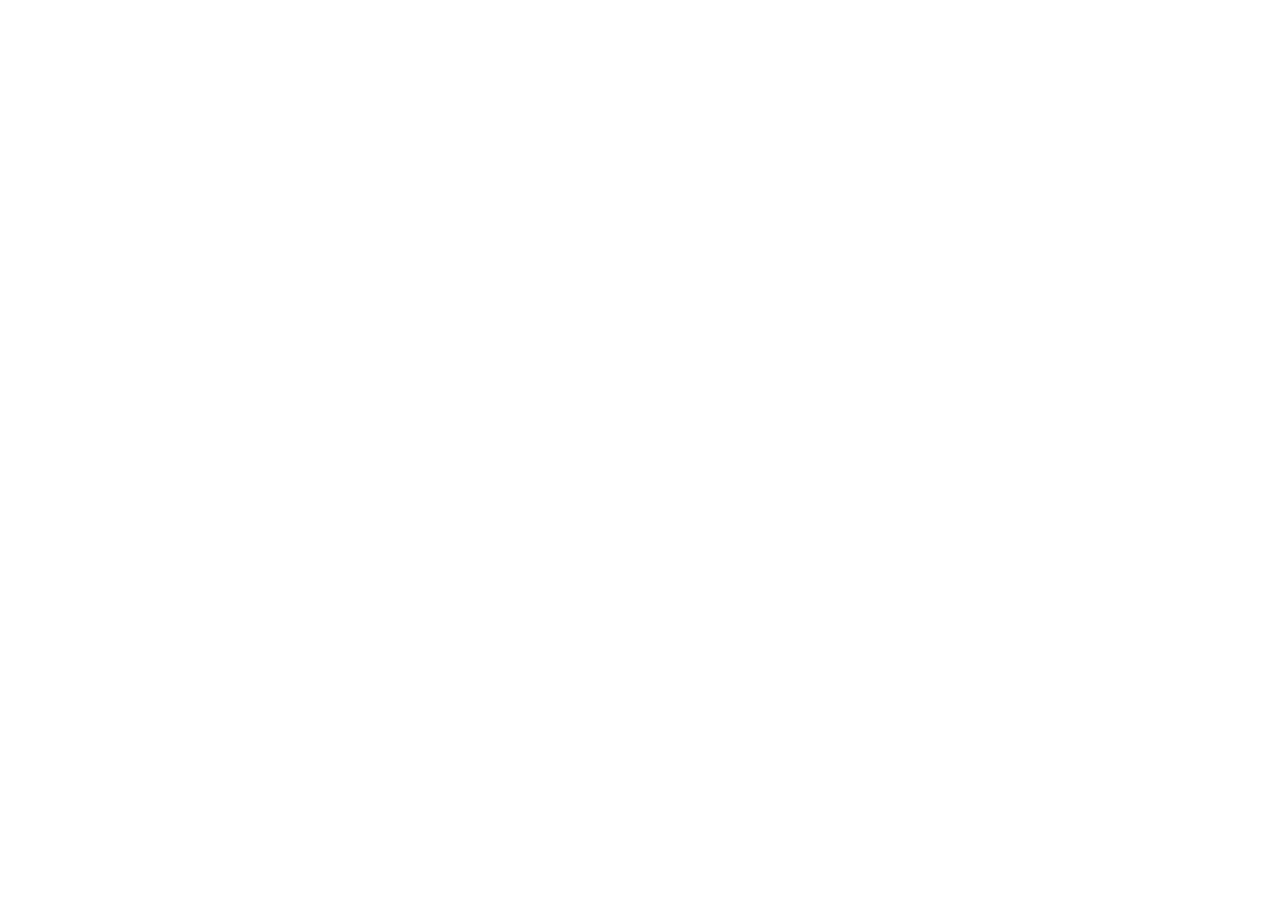
==== docs/index.html @ 6699282f "Add files via upload" ====
<!doctype html>
<html lang="en">

  <head>
    <meta charset="UTF-8" />
    <meta
      name="viewport"
      content="width=device-width, initial-scale=1.0, maximum-scale=1" />
    <title>Quiz de Inteligência Emocional - Formare</title>
    <meta name="description" content="Descubra seu perfil de Inteligência Emocional e Gestão de Relacionamentos" />
    <meta name="theme-color" content="#3B82F6" />
    <link rel="preconnect" href="https://fonts.googleapis.com" />
    <link rel="preconnect" href="https://fonts.gstatic.com" crossorigin />
    <link href="https://fonts.googleapis.com/css2?family=Inter:wght@400;500;600;700&family=Poppins:wght@600;700&display=swap" rel="stylesheet" />
    <script type="module" crossorigin src="/assets/index-DzmzYmhH.js"></script>
    <link rel="stylesheet" crossorigin href="/assets/index-D40g4r_M.css">
  </head>

  <body>
    <script id="manus-runtime">window.__MANUS_HOST_DEV__ = false;
(function(){"use strict";var Mr={exports:{}},Kn={};/**
 * @license React
 * react-jsx-runtime.production.js
 *
 * Copyright (c) Meta Platforms, Inc. and affiliates.
 *
 * This source code is licensed under the MIT license found in the
 * LICENSE file in the root directory of this source tree.
 */var $c;function um(){if($c)return Kn;$c=1;var r=Symbol.for("react.transitional.element"),i=Symbol.for("react.fragment");function c(s,d,m){var x=null;if(m!==void 0&&(x=""+m),d.key!==void 0&&(x=""+d.key),"key"in d){m={};for(var R in d)R!=="key"&&(m[R]=d[R])}else m=d;return d=m.ref,{$$typeof:r,type:s,key:x,ref:d!==void 0?d:null,props:m}}return Kn.Fragment=i,Kn.jsx=c,Kn.jsxs=c,Kn}var Fc;function dm(){return Fc||(Fc=1,Mr.exports=um()),Mr.exports}var h=dm(),Ar={exports:{}},Pn={},Rr={exports:{}},Nr={};/**
 * @license React
 * scheduler.production.js
 *
 * Copyright (c) Meta Platforms, Inc. and affiliates.
 *
 * This source code is licensed under the MIT license found in the
 * LICENSE file in the root directory of this source tree.
 */var Ic;function fm(){return Ic||(Ic=1,function(r){function i(A,q){var B=A.length;A.push(q);t:for(;0<B;){var bt=B-1>>>1,p=A[bt];if(0<d(p,q))A[bt]=q,A[B]=p,B=bt;else break t}}function c(A){return A.length===0?null:A[0]}function s(A){if(A.length===0)return null;var q=A[0],B=A.pop();if(B!==q){A[0]=B;t:for(var bt=0,p=A.length,O=p>>>1;bt<O;){var X=2*(bt+1)-1,G=A[X],Z=X+1,st=A[Z];if(0>d(G,B))Z<p&&0>d(st,G)?(A[bt]=st,A[Z]=B,bt=Z):(A[bt]=G,A[X]=B,bt=X);else if(Z<p&&0>d(st,B))A[bt]=st,A[Z]=B,bt=Z;else break t}}return q}function d(A,q){var B=A.sortIndex-q.sortIndex;return B!==0?B:A.id-q.id}if(r.unstable_now=void 0,typeof performance=="object"&&typeof performance.now=="function"){var m=performance;r.unstable_now=function(){return m.now()}}else{var x=Date,R=x.now();r.unstable_now=function(){return x.now()-R}}var C=[],v=[],D=1,j=null,J=3,at=!1,$=!1,nt=!1,ct=!1,ht=typeof setTimeout=="function"?setTimeout:null,St=typeof clearTimeout=="function"?clearTimeout:null,_=typeof setImmediate<"u"?setImmediate:null;function Y(A){for(var q=c(v);q!==null;){if(q.callback===null)s(v);else if(q.startTime<=A)s(v),q.sortIndex=q.expirationTime,i(C,q);else break;q=c(v)}}function H(A){if(nt=!1,Y(A),!$)if(c(C)!==null)$=!0,it||(it=!0,Bt());else{var q=c(v);q!==null&&Mt(H,q.startTime-A)}}var it=!1,rt=-1,V=5,xt=-1;function Be(){return ct?!0:!(r.unstable_now()-xt<V)}function te(){if(ct=!1,it){var A=r.unstable_now();xt=A;var q=!0;try{t:{$=!1,nt&&(nt=!1,St(rt),rt=-1),at=!0;var B=J;try{e:{for(Y(A),j=c(C);j!==null&&!(j.expirationTime>A&&Be());){var bt=j.callback;if(typeof bt=="function"){j.callback=null,J=j.priorityLevel;var p=bt(j.expirationTime<=A);if(A=r.unstable_now(),typeof p=="function"){j.callback=p,Y(A),q=!0;break e}j===c(C)&&s(C),Y(A)}else s(C);j=c(C)}if(j!==null)q=!0;else{var O=c(v);O!==null&&Mt(H,O.startTime-A),q=!1}}break t}finally{j=null,J=B,at=!1}q=void 0}}finally{q?Bt():it=!1}}}var Bt;if(typeof _=="function")Bt=function(){_(te)};else if(typeof MessageChannel<"u"){var me=new MessageChannel,Se=me.port2;me.port1.onmessage=te,Bt=function(){Se.postMessage(null)}}else Bt=function(){ht(te,0)};function Mt(A,q){rt=ht(function(){A(r.unstable_now())},q)}r.unstable_IdlePriority=5,r.unstable_ImmediatePriority=1,r.unstable_LowPriority=4,r.unstable_NormalPriority=3,r.unstable_Profiling=null,r.unstable_UserBlockingPriority=2,r.unstable_cancelCallback=function(A){A.callback=null},r.unstable_forceFrameRate=function(A){0>A||125<A?console.error("forceFrameRate takes a positive int between 0 and 125, forcing frame rates higher than 125 fps is not supported"):V=0<A?Math.floor(1e3/A):5},r.unstable_getCurrentPriorityLevel=function(){return J},r.unstable_next=function(A){switch(J){case 1:case 2:case 3:var q=3;break;default:q=J}var B=J;J=q;try{return A()}finally{J=B}},r.unstable_requestPaint=function(){ct=!0},r.unstable_runWithPriority=function(A,q){switch(A){case 1:case 2:case 3:case 4:case 5:break;default:A=3}var B=J;J=A;try{return q()}finally{J=B}},r.unstable_scheduleCallback=function(A,q,B){var bt=r.unstable_now();switch(typeof B=="object"&&B!==null?(B=B.delay,B=typeof B=="number"&&0<B?bt+B:bt):B=bt,A){case 1:var p=-1;break;case 2:p=250;break;case 5:p=1073741823;break;case 4:p=1e4;break;default:p=5e3}return p=B+p,A={id:D++,callback:q,priorityLevel:A,startTime:B,expirationTime:p,sortIndex:-1},B>bt?(A.sortIndex=B,i(v,A),c(C)===null&&A===c(v)&&(nt?(St(rt),rt=-1):nt=!0,Mt(H,B-bt))):(A.sortIndex=p,i(C,A),$||at||($=!0,it||(it=!0,Bt()))),A},r.unstable_shouldYield=Be,r.unstable_wrapCallback=function(A){var q=J;return function(){var B=J;J=q;try{return A.apply(this,arguments)}finally{J=B}}}}(Nr)),Nr}var tu;function hm(){return tu||(tu=1,Rr.exports=fm()),Rr.exports}var zr={exports:{}},ut={};/**
 * @license React
 * react.production.js
 *
 * Copyright (c) Meta Platforms, Inc. and affiliates.
 *
 * This source code is licensed under the MIT license found in the
 * LICENSE file in the root directory of this source tree.
 */var eu;function mm(){if(eu)return ut;eu=1;var r=Symbol.for("react.transitional.element"),i=Symbol.for("react.portal"),c=Symbol.for("react.fragment"),s=Symbol.for("react.strict_mode"),d=Symbol.for("react.profiler"),m=Symbol.for("react.consumer"),x=Symbol.for("react.context"),R=Symbol.for("react.forward_ref"),C=Symbol.for("react.suspense"),v=Symbol.for("react.memo"),D=Symbol.for("react.lazy"),j=Symbol.iterator;function J(p){return p===null||typeof p!="object"?null:(p=j&&p[j]||p["@@iterator"],typeof p=="function"?p:null)}var at={isMounted:function(){return!1},enqueueForceUpdate:function(){},enqueueReplaceState:function(){},enqueueSetState:function(){}},$=Object.assign,nt={};function ct(p,O,X){this.props=p,this.context=O,this.refs=nt,this.updater=X||at}ct.prototype.isReactComponent={},ct.prototype.setState=function(p,O){if(typeof p!="object"&&typeof p!="function"&&p!=null)throw Error("takes an object of state variables to update or a function which returns an object of state variables.");this.updater.enqueueSetState(this,p,O,"setState")},ct.prototype.forceUpdate=function(p){this.updater.enqueueForceUpdate(this,p,"forceUpdate")};function ht(){}ht.prototype=ct.prototype;function St(p,O,X){this.props=p,this.context=O,this.refs=nt,this.updater=X||at}var _=St.prototype=new ht;_.constructor=St,$(_,ct.prototype),_.isPureReactComponent=!0;var Y=Array.isArray,H={H:null,A:null,T:null,S:null,V:null},it=Object.prototype.hasOwnProperty;function rt(p,O,X,G,Z,st){return X=st.ref,{$$typeof:r,type:p,key:O,ref:X!==void 0?X:null,props:st}}function V(p,O){return rt(p.type,O,void 0,void 0,void 0,p.props)}function xt(p){return typeof p=="object"&&p!==null&&p.$$typeof===r}function Be(p){var O={"=":"=0",":":"=2"};return"$"+p.replace(/[=:]/g,function(X){return O[X]})}var te=/\/+/g;function Bt(p,O){return typeof p=="object"&&p!==null&&p.key!=null?Be(""+p.key):O.toString(36)}function me(){}function Se(p){switch(p.status){case"fulfilled":return p.value;case"rejected":throw p.reason;default:switch(typeof p.status=="string"?p.then(me,me):(p.status="pending",p.then(function(O){p.status==="pending"&&(p.status="fulfilled",p.value=O)},function(O){p.status==="pending"&&(p.status="rejected",p.reason=O)})),p.status){case"fulfilled":return p.value;case"rejected":throw p.reason}}throw p}function Mt(p,O,X,G,Z){var st=typeof p;(st==="undefined"||st==="boolean")&&(p=null);var I=!1;if(p===null)I=!0;else switch(st){case"bigint":case"string":case"number":I=!0;break;case"object":switch(p.$$typeof){case r:case i:I=!0;break;case D:return I=p._init,Mt(I(p._payload),O,X,G,Z)}}if(I)return Z=Z(p),I=G===""?"."+Bt(p,0):G,Y(Z)?(X="",I!=null&&(X=I.replace(te,"$&/")+"/"),Mt(Z,O,X,"",function(Jt){return Jt})):Z!=null&&(xt(Z)&&(Z=V(Z,X+(Z.key==null||p&&p.key===Z.key?"":(""+Z.key).replace(te,"$&/")+"/")+I)),O.push(Z)),1;I=0;var gt=G===""?".":G+":";if(Y(p))for(var Tt=0;Tt<p.length;Tt++)G=p[Tt],st=gt+Bt(G,Tt),I+=Mt(G,O,X,st,Z);else if(Tt=J(p),typeof Tt=="function")for(p=Tt.call(p),Tt=0;!(G=p.next()).done;)G=G.value,st=gt+Bt(G,Tt++),I+=Mt(G,O,X,st,Z);else if(st==="object"){if(typeof p.then=="function")return Mt(Se(p),O,X,G,Z);throw O=String(p),Error("Objects are not valid as a React child (found: "+(O==="[object Object]"?"object with keys {"+Object.keys(p).join(", ")+"}":O)+"). If you meant to render a collection of children, use an array instead.")}return I}function A(p,O,X){if(p==null)return p;var G=[],Z=0;return Mt(p,G,"","",function(st){return O.call(X,st,Z++)}),G}function q(p){if(p._status===-1){var O=p._result;O=O(),O.then(function(X){(p._status===0||p._status===-1)&&(p._status=1,p._result=X)},function(X){(p._status===0||p._status===-1)&&(p._status=2,p._result=X)}),p._status===-1&&(p._status=0,p._result=O)}if(p._status===1)return p._result.default;throw p._result}var B=typeof reportError=="function"?reportError:function(p){if(typeof window=="object"&&typeof window.ErrorEvent=="function"){var O=new window.ErrorEvent("error",{bubbles:!0,cancelable:!0,message:typeof p=="object"&&p!==null&&typeof p.message=="string"?String(p.message):String(p),error:p});if(!window.dispatchEvent(O))return}else if(typeof process=="object"&&typeof process.emit=="function"){process.emit("uncaughtException",p);return}console.error(p)};function bt(){}return ut.Children={map:A,forEach:function(p,O,X){A(p,function(){O.apply(this,arguments)},X)},count:function(p){var O=0;return A(p,function(){O++}),O},toArray:function(p){return A(p,function(O){return O})||[]},only:function(p){if(!xt(p))throw Error("React.Children.only expected to receive a single React element child.");return p}},ut.Component=ct,ut.Fragment=c,ut.Profiler=d,ut.PureComponent=St,ut.StrictMode=s,ut.Suspense=C,ut.__CLIENT_INTERNALS_DO_NOT_USE_OR_WARN_USERS_THEY_CANNOT_UPGRADE=H,ut.__COMPILER_RUNTIME={__proto__:null,c:function(p){return H.H.useMemoCache(p)}},ut.cache=function(p){return function(){return p.apply(null,arguments)}},ut.cloneElement=function(p,O,X){if(p==null)throw Error("The argument must be a React element, but you passed "+p+".");var G=$({},p.props),Z=p.key,st=void 0;if(O!=null)for(I in O.ref!==void 0&&(st=void 0),O.key!==void 0&&(Z=""+O.key),O)!it.call(O,I)||I==="key"||I==="__self"||I==="__source"||I==="ref"&&O.ref===void 0||(G[I]=O[I]);var I=arguments.length-2;if(I===1)G.children=X;else if(1<I){for(var gt=Array(I),Tt=0;Tt<I;Tt++)gt[Tt]=arguments[Tt+2];G.children=gt}return rt(p.type,Z,void 0,void 0,st,G)},ut.createContext=function(p){return p={$$typeof:x,_currentValue:p,_currentValue2:p,_threadCount:0,Provider:null,Consumer:null},p.Provider=p,p.Consumer={$$typeof:m,_context:p},p},ut.createElement=function(p,O,X){var G,Z={},st=null;if(O!=null)for(G in O.key!==void 0&&(st=""+O.key),O)it.call(O,G)&&G!=="key"&&G!=="__self"&&G!=="__source"&&(Z[G]=O[G]);var I=arguments.length-2;if(I===1)Z.children=X;else if(1<I){for(var gt=Array(I),Tt=0;Tt<I;Tt++)gt[Tt]=arguments[Tt+2];Z.children=gt}if(p&&p.defaultProps)for(G in I=p.defaultProps,I)Z[G]===void 0&&(Z[G]=I[G]);return rt(p,st,void 0,void 0,null,Z)},ut.createRef=function(){return{current:null}},ut.forwardRef=function(p){return{$$typeof:R,render:p}},ut.isValidElement=xt,ut.lazy=function(p){return{$$typeof:D,_payload:{_status:-1,_result:p},_init:q}},ut.memo=function(p,O){return{$$typeof:v,type:p,compare:O===void 0?null:O}},ut.startTransition=function(p){var O=H.T,X={};H.T=X;try{var G=p(),Z=H.S;Z!==null&&Z(X,G),typeof G=="object"&&G!==null&&typeof G.then=="function"&&G.then(bt,B)}catch(st){B(st)}finally{H.T=O}},ut.unstable_useCacheRefresh=function(){return H.H.useCacheRefresh()},ut.use=function(p){return H.H.use(p)},ut.useActionState=function(p,O,X){return H.H.useActionState(p,O,X)},ut.useCallback=function(p,O){return H.H.useCallback(p,O)},ut.useContext=function(p){return H.H.useContext(p)},ut.useDebugValue=function(){},ut.useDeferredValue=function(p,O){return H.H.useDeferredValue(p,O)},ut.useEffect=function(p,O,X){var G=H.H;if(typeof X=="function")throw Error("useEffect CRUD overload is not enabled in this build of React.");return G.useEffect(p,O)},ut.useId=function(){return H.H.useId()},ut.useImperativeHandle=function(p,O,X){return H.H.useImperativeHandle(p,O,X)},ut.useInsertionEffect=function(p,O){return H.H.useInsertionEffect(p,O)},ut.useLayoutEffect=function(p,O){return H.H.useLayoutEffect(p,O)},ut.useMemo=function(p,O){return H.H.useMemo(p,O)},ut.useOptimistic=function(p,O){return H.H.useOptimistic(p,O)},ut.useReducer=function(p,O,X){return H.H.useReducer(p,O,X)},ut.useRef=function(p){return H.H.useRef(p)},ut.useState=function(p){return H.H.useState(p)},ut.useSyncExternalStore=function(p,O,X){return H.H.useSyncExternalStore(p,O,X)},ut.useTransition=function(){return H.H.useTransition()},ut.version="19.1.1",ut}var lu;function _r(){return lu||(lu=1,zr.exports=mm()),zr.exports}var kr={exports:{}},he={};/**
 * @license React
 * react-dom.production.js
 *
 * Copyright (c) Meta Platforms, Inc. and affiliates.
 *
 * This source code is licensed under the MIT license found in the
 * LICENSE file in the root directory of this source tree.
 */var au;function gm(){if(au)return he;au=1;var r=_r();function i(C){var v="https://react.dev/errors/"+C;if(1<arguments.length){v+="?args[]="+encodeURIComponent(arguments[1]);for(var D=2;D<arguments.length;D++)v+="&args[]="+encodeURIComponent(arguments[D])}return"Minified React error #"+C+"; visit "+v+" for the full message or use the non-minified dev environment for full errors and additional helpful warnings."}function c(){}var s={d:{f:c,r:function(){throw Error(i(522))},D:c,C:c,L:c,m:c,X:c,S:c,M:c},p:0,findDOMNode:null},d=Symbol.for("react.portal");function m(C,v,D){var j=3<arguments.length&&arguments[3]!==void 0?arguments[3]:null;return{$$typeof:d,key:j==null?null:""+j,children:C,containerInfo:v,implementation:D}}var x=r.__CLIENT_INTERNALS_DO_NOT_USE_OR_WARN_USERS_THEY_CANNOT_UPGRADE;function R(C,v){if(C==="font")return"";if(typeof v=="string")return v==="use-credentials"?v:""}return he.__DOM_INTERNALS_DO_NOT_USE_OR_WARN_USERS_THEY_CANNOT_UPGRADE=s,he.createPortal=function(C,v){var D=2<arguments.length&&arguments[2]!==void 0?arguments[2]:null;if(!v||v.nodeType!==1&&v.nodeType!==9&&v.nodeType!==11)throw Error(i(299));return m(C,v,null,D)},he.flushSync=function(C){var v=x.T,D=s.p;try{if(x.T=null,s.p=2,C)return C()}finally{x.T=v,s.p=D,s.d.f()}},he.preconnect=function(C,v){typeof C=="string"&&(v?(v=v.crossOrigin,v=typeof v=="string"?v==="use-credentials"?v:"":void 0):v=null,s.d.C(C,v))},he.prefetchDNS=function(C){typeof C=="string"&&s.d.D(C)},he.preinit=function(C,v){if(typeof C=="string"&&v&&typeof v.as=="string"){var D=v.as,j=R(D,v.crossOrigin),J=typeof v.integrity=="string"?v.integrity:void 0,at=typeof v.fetchPriority=="string"?v.fetchPriority:void 0;D==="style"?s.d.S(C,typeof v.precedence=="string"?v.precedence:void 0,{crossOrigin:j,integrity:J,fetchPriority:at}):D==="script"&&s.d.X(C,{crossOrigin:j,integrity:J,fetchPriority:at,nonce:typeof v.nonce=="string"?v.nonce:void 0})}},he.preinitModule=function(C,v){if(typeof C=="string")if(typeof v=="object"&&v!==null){if(v.as==null||v.as==="script"){var D=R(v.as,v.crossOrigin);s.d.M(C,{crossOrigin:D,integrity:typeof v.integrity=="string"?v.integrity:void 0,nonce:typeof v.nonce=="string"?v.nonce:void 0})}}else v==null&&s.d.M(C)},he.preload=function(C,v){if(typeof C=="string"&&typeof v=="object"&&v!==null&&typeof v.as=="string"){var D=v.as,j=R(D,v.crossOrigin);s.d.L(C,D,{crossOrigin:j,integrity:typeof v.integrity=="string"?v.integrity:void 0,nonce:typeof v.nonce=="string"?v.nonce:void 0,type:typeof v.type=="string"?v.type:void 0,fetchPriority:typeof v.fetchPriority=="string"?v.fetchPriority:void 0,referrerPolicy:typeof v.referrerPolicy=="string"?v.referrerPolicy:void 0,imageSrcSet:typeof v.imageSrcSet=="string"?v.imageSrcSet:void 0,imageSizes:typeof v.imageSizes=="string"?v.imageSizes:void 0,media:typeof v.media=="string"?v.media:void 0})}},he.preloadModule=function(C,v){if(typeof C=="string")if(v){var D=R(v.as,v.crossOrigin);s.d.m(C,{as:typeof v.as=="string"&&v.as!=="script"?v.as:void 0,crossOrigin:D,integrity:typeof v.integrity=="string"?v.integrity:void 0})}else s.d.m(C)},he.requestFormReset=function(C){s.d.r(C)},he.unstable_batchedUpdates=function(C,v){return C(v)},he.useFormState=function(C,v,D){return x.H.useFormState(C,v,D)},he.useFormStatus=function(){return x.H.useHostTransitionStatus()},he.version="19.1.1",he}var nu;function pm(){if(nu)return kr.exports;nu=1;function r(){if(!(typeof __REACT_DEVTOOLS_GLOBAL_HOOK__>"u"||typeof __REACT_DEVTOOLS_GLOBAL_HOOK__.checkDCE!="function"))try{__REACT_DEVTOOLS_GLOBAL_HOOK__.checkDCE(r)}catch(i){console.error(i)}}return r(),kr.exports=gm(),kr.exports}/**
 * @license React
 * react-dom-client.production.js
 *
 * Copyright (c) Meta Platforms, Inc. and affiliates.
 *
 * This source code is licensed under the MIT license found in the
 * LICENSE file in the root directory of this source tree.
 */var ou;function ym(){if(ou)return Pn;ou=1;var r=hm(),i=_r(),c=pm();function s(t){var e="https://react.dev/errors/"+t;if(1<arguments.length){e+="?args[]="+encodeURIComponent(arguments[1]);for(var l=2;l<arguments.length;l++)e+="&args[]="+encodeURIComponent(arguments[l])}return"Minified React error #"+t+"; visit "+e+" for the full message or use the non-minified dev environment for full errors and additional helpful warnings."}function d(t){return!(!t||t.nodeType!==1&&t.nodeType!==9&&t.nodeType!==11)}function m(t){var e=t,l=t;if(t.alternate)for(;e.return;)e=e.return;else{t=e;do e=t,(e.flags&4098)!==0&&(l=e.return),t=e.return;while(t)}return e.tag===3?l:null}function x(t){if(t.tag===13){var e=t.memoizedState;if(e===null&&(t=t.alternate,t!==null&&(e=t.memoizedState)),e!==null)return e.dehydrated}return null}function R(t){if(m(t)!==t)throw Error(s(188))}function C(t){var e=t.alternate;if(!e){if(e=m(t),e===null)throw Error(s(188));return e!==t?null:t}for(var l=t,a=e;;){var n=l.return;if(n===null)break;var o=n.alternate;if(o===null){if(a=n.return,a!==null){l=a;continue}break}if(n.child===o.child){for(o=n.child;o;){if(o===l)return R(n),t;if(o===a)return R(n),e;o=o.sibling}throw Error(s(188))}if(l.return!==a.return)l=n,a=o;else{for(var u=!1,f=n.child;f;){if(f===l){u=!0,l=n,a=o;break}if(f===a){u=!0,a=n,l=o;break}f=f.sibling}if(!u){for(f=o.child;f;){if(f===l){u=!0,l=o,a=n;break}if(f===a){u=!0,a=o,l=n;break}f=f.sibling}if(!u)throw Error(s(189))}}if(l.alternate!==a)throw Error(s(190))}if(l.tag!==3)throw Error(s(188));return l.stateNode.current===l?t:e}function v(t){var e=t.tag;if(e===5||e===26||e===27||e===6)return t;for(t=t.child;t!==null;){if(e=v(t),e!==null)return e;t=t.sibling}return null}var D=Object.assign,j=Symbol.for("react.element"),J=Symbol.for("react.transitional.element"),at=Symbol.for("react.portal"),$=Symbol.for("react.fragment"),nt=Symbol.for("react.strict_mode"),ct=Symbol.for("react.profiler"),ht=Symbol.for("react.provider"),St=Symbol.for("react.consumer"),_=Symbol.for("react.context"),Y=Symbol.for("react.forward_ref"),H=Symbol.for("react.suspense"),it=Symbol.for("react.suspense_list"),rt=Symbol.for("react.memo"),V=Symbol.for("react.lazy"),xt=Symbol.for("react.activity"),Be=Symbol.for("react.memo_cache_sentinel"),te=Symbol.iterator;function Bt(t){return t===null||typeof t!="object"?null:(t=te&&t[te]||t["@@iterator"],typeof t=="function"?t:null)}var me=Symbol.for("react.client.reference");function Se(t){if(t==null)return null;if(typeof t=="function")return t.$$typeof===me?null:t.displayName||t.name||null;if(typeof t=="string")return t;switch(t){case $:return"Fragment";case ct:return"Profiler";case nt:return"StrictMode";case H:return"Suspense";case it:return"SuspenseList";case xt:return"Activity"}if(typeof t=="object")switch(t.$$typeof){case at:return"Portal";case _:return(t.displayName||"Context")+".Provider";case St:return(t._context.displayName||"Context")+".Consumer";case Y:var e=t.render;return t=t.displayName,t||(t=e.displayName||e.name||"",t=t!==""?"ForwardRef("+t+")":"ForwardRef"),t;case rt:return e=t.displayName||null,e!==null?e:Se(t.type)||"Memo";case V:e=t._payload,t=t._init;try{return Se(t(e))}catch{}}return null}var Mt=Array.isArray,A=i.__CLIENT_INTERNALS_DO_NOT_USE_OR_WARN_USERS_THEY_CANNOT_UPGRADE,q=c.__DOM_INTERNALS_DO_NOT_USE_OR_WARN_USERS_THEY_CANNOT_UPGRADE,B={pending:!1,data:null,method:null,action:null},bt=[],p=-1;function O(t){return{current:t}}function X(t){0>p||(t.current=bt[p],bt[p]=null,p--)}function G(t,e){p++,bt[p]=t.current,t.current=e}var Z=O(null),st=O(null),I=O(null),gt=O(null);function Tt(t,e){switch(G(I,e),G(st,t),G(Z,null),e.nodeType){case 9:case 11:t=(t=e.documentElement)&&(t=t.namespaceURI)?Hh(t):0;break;default:if(t=e.tagName,e=e.namespaceURI)e=Hh(e),t=Uh(e,t);else switch(t){case"svg":t=1;break;case"math":t=2;break;default:t=0}}X(Z),G(Z,t)}function Jt(){X(Z),X(st),X(I)}function Ke(t){t.memoizedState!==null&&G(gt,t);var e=Z.current,l=Uh(e,t.type);e!==l&&(G(st,t),G(Z,l))}function Ce(t){st.current===t&&(X(Z),X(st)),gt.current===t&&(X(gt),Wo._currentValue=B)}var Pe=Object.prototype.hasOwnProperty,yl=r.unstable_scheduleCallback,sn=r.unstable_cancelCallback,Ca=r.unstable_shouldYield,ri=r.unstable_requestPaint,ge=r.unstable_now,si=r.unstable_getCurrentPriorityLevel,Ul=r.unstable_ImmediatePriority,Fn=r.unstable_UserBlockingPriority,nl=r.unstable_NormalPriority,ci=r.unstable_LowPriority,Gl=r.unstable_IdlePriority,ui=r.log,Ea=r.unstable_setDisableYieldValue,ql=null,Wt=null;function Je(t){if(typeof ui=="function"&&Ea(t),Wt&&typeof Wt.setStrictMode=="function")try{Wt.setStrictMode(ql,t)}catch{}}var $t=Math.clz32?Math.clz32:fi,di=Math.log,Ta=Math.LN2;function fi(t){return t>>>=0,t===0?32:31-(di(t)/Ta|0)|0}var L=256,cn=4194304;function vl(t){var e=t&42;if(e!==0)return e;switch(t&-t){case 1:return 1;case 2:return 2;case 4:return 4;case 8:return 8;case 16:return 16;case 32:return 32;case 64:return 64;case 128:return 128;case 256:case 512:case 1024:case 2048:case 4096:case 8192:case 16384:case 32768:case 65536:case 131072:case 262144:case 524288:case 1048576:case 2097152:return t&4194048;case 4194304:case 8388608:case 16777216:case 33554432:return t&62914560;case 67108864:return 67108864;case 134217728:return 134217728;case 268435456:return 268435456;case 536870912:return 536870912;case 1073741824:return 0;default:return t}}function un(t,e,l){var a=t.pendingLanes;if(a===0)return 0;var n=0,o=t.suspendedLanes,u=t.pingedLanes;t=t.warmLanes;var f=a&134217727;return f!==0?(a=f&~o,a!==0?n=vl(a):(u&=f,u!==0?n=vl(u):l||(l=f&~t,l!==0&&(n=vl(l))))):(f=a&~o,f!==0?n=vl(f):u!==0?n=vl(u):l||(l=a&~t,l!==0&&(n=vl(l)))),n===0?0:e!==0&&e!==n&&(e&o)===0&&(o=n&-n,l=e&-e,o>=l||o===32&&(l&4194048)!==0)?e:n}function Dt(t,e){return(t.pendingLanes&~(t.suspendedLanes&~t.pingedLanes)&e)===0}function In(t,e){switch(t){case 1:case 2:case 4:case 8:case 64:return e+250;case 16:case 32:case 128:case 256:case 512:case 1024:case 2048:case 4096:case 8192:case 16384:case 32768:case 65536:case 131072:case 262144:case 524288:case 1048576:case 2097152:return e+5e3;case 4194304:case 8388608:case 16777216:case 33554432:return-1;case 67108864:case 134217728:case 268435456:case 536870912:case 1073741824:return-1;default:return-1}}function to(){var t=L;return L<<=1,(L&4194048)===0&&(L=256),t}function hi(){var t=cn;return cn<<=1,(cn&62914560)===0&&(cn=4194304),t}function eo(t){for(var e=[],l=0;31>l;l++)e.push(t);return e}function Da(t,e){t.pendingLanes|=e,e!==268435456&&(t.suspendedLanes=0,t.pingedLanes=0,t.warmLanes=0)}function Ir(t,e,l,a,n,o){var u=t.pendingLanes;t.pendingLanes=l,t.suspendedLanes=0,t.pingedLanes=0,t.warmLanes=0,t.expiredLanes&=l,t.entangledLanes&=l,t.errorRecoveryDisabledLanes&=l,t.shellSuspendCounter=0;var f=t.entanglements,g=t.expirationTimes,S=t.hiddenUpdates;for(l=u&~l;0<l;){var N=31-$t(l),k=1<<N;f[N]=0,g[N]=-1;var E=S[N];if(E!==null)for(S[N]=null,N=0;N<E.length;N++){var T=E[N];T!==null&&(T.lane&=-536870913)}l&=~k}a!==0&&mi(t,a,0),o!==0&&n===0&&t.tag!==0&&(t.suspendedLanes|=o&~(u&~e))}function mi(t,e,l){t.pendingLanes|=e,t.suspendedLanes&=~e;var a=31-$t(e);t.entangledLanes|=e,t.entanglements[a]=t.entanglements[a]|1073741824|l&4194090}function gi(t,e){var l=t.entangledLanes|=e;for(t=t.entanglements;l;){var a=31-$t(l),n=1<<a;n&e|t[a]&e&&(t[a]|=e),l&=~n}}function lo(t){switch(t){case 2:t=1;break;case 8:t=4;break;case 32:t=16;break;case 256:case 512:case 1024:case 2048:case 4096:case 8192:case 16384:case 32768:case 65536:case 131072:case 262144:case 524288:case 1048576:case 2097152:case 4194304:case 8388608:case 16777216:case 33554432:t=128;break;case 268435456:t=134217728;break;default:t=0}return t}function ao(t){return t&=-t,2<t?8<t?(t&134217727)!==0?32:268435456:8:2}function pi(){var t=q.p;return t!==0?t:(t=window.event,t===void 0?32:nm(t.type))}function ts(t,e){var l=q.p;try{return q.p=t,e()}finally{q.p=l}}var ol=Math.random().toString(36).slice(2),ee="__reactFiber$"+ol,pe="__reactProps$"+ol,Yl="__reactContainer$"+ol,no="__reactEvents$"+ol,es="__reactListeners$"+ol,ls="__reactHandles$"+ol,yi="__reactResources$"+ol,Ma="__reactMarker$"+ol;function oo(t){delete t[ee],delete t[pe],delete t[no],delete t[es],delete t[ls]}function Vl(t){var e=t[ee];if(e)return e;for(var l=t.parentNode;l;){if(e=l[Yl]||l[ee]){if(l=e.alternate,e.child!==null||l!==null&&l.child!==null)for(t=Vh(t);t!==null;){if(l=t[ee])return l;t=Vh(t)}return e}t=l,l=t.parentNode}return null}function Xl(t){if(t=t[ee]||t[Yl]){var e=t.tag;if(e===5||e===6||e===13||e===26||e===27||e===3)return t}return null}function Aa(t){var e=t.tag;if(e===5||e===26||e===27||e===6)return t.stateNode;throw Error(s(33))}function Zl(t){var e=t[yi];return e||(e=t[yi]={hoistableStyles:new Map,hoistableScripts:new Map}),e}function Vt(t){t[Ma]=!0}var vi=new Set,bi={};function bl(t,e){We(t,e),We(t+"Capture",e)}function We(t,e){for(bi[t]=e,t=0;t<e.length;t++)vi.add(e[t])}var as=RegExp("^[:A-Z_a-z\\u00C0-\\u00D6\\u00D8-\\u00F6\\u00F8-\\u02FF\\u0370-\\u037D\\u037F-\\u1FFF\\u200C-\\u200D\\u2070-\\u218F\\u2C00-\\u2FEF\\u3001-\\uD7FF\\uF900-\\uFDCF\\uFDF0-\\uFFFD][:A-Z_a-z\\u00C0-\\u00D6\\u00D8-\\u00F6\\u00F8-\\u02FF\\u0370-\\u037D\\u037F-\\u1FFF\\u200C-\\u200D\\u2070-\\u218F\\u2C00-\\u2FEF\\u3001-\\uD7FF\\uF900-\\uFDCF\\uFDF0-\\uFFFD\\-.0-9\\u00B7\\u0300-\\u036F\\u203F-\\u2040]*$"),xi={},wi={};function Ra(t){return Pe.call(wi,t)?!0:Pe.call(xi,t)?!1:as.test(t)?wi[t]=!0:(xi[t]=!0,!1)}function M(t,e,l){if(Ra(e))if(l===null)t.removeAttribute(e);else{switch(typeof l){case"undefined":case"function":case"symbol":t.removeAttribute(e);return;case"boolean":var a=e.toLowerCase().slice(0,5);if(a!=="data-"&&a!=="aria-"){t.removeAttribute(e);return}}t.setAttribute(e,""+l)}}function tt(t,e,l){if(l===null)t.removeAttribute(e);else{switch(typeof l){case"undefined":case"function":case"symbol":case"boolean":t.removeAttribute(e);return}t.setAttribute(e,""+l)}}function Ot(t,e,l,a){if(a===null)t.removeAttribute(l);else{switch(typeof a){case"undefined":case"function":case"symbol":case"boolean":t.removeAttribute(l);return}t.setAttributeNS(e,l,""+a)}}var le,Ee;function ae(t){if(le===void 0)try{throw Error()}catch(l){var e=l.stack.trim().match(/\n( *(at )?)/);le=e&&e[1]||"",Ee=-1<l.stack.indexOf(`
    at`)?" (<anonymous>)":-1<l.stack.indexOf("@")?"@unknown:0:0":""}return`
`+le+t+Ee}var Le=!1;function He(t,e){if(!t||Le)return"";Le=!0;var l=Error.prepareStackTrace;Error.prepareStackTrace=void 0;try{var a={DetermineComponentFrameRoot:function(){try{if(e){var k=function(){throw Error()};if(Object.defineProperty(k.prototype,"props",{set:function(){throw Error()}}),typeof Reflect=="object"&&Reflect.construct){try{Reflect.construct(k,[])}catch(T){var E=T}Reflect.construct(t,[],k)}else{try{k.call()}catch(T){E=T}t.call(k.prototype)}}else{try{throw Error()}catch(T){E=T}(k=t())&&typeof k.catch=="function"&&k.catch(function(){})}}catch(T){if(T&&E&&typeof T.stack=="string")return[T.stack,E.stack]}return[null,null]}};a.DetermineComponentFrameRoot.displayName="DetermineComponentFrameRoot";var n=Object.getOwnPropertyDescriptor(a.DetermineComponentFrameRoot,"name");n&&n.configurable&&Object.defineProperty(a.DetermineComponentFrameRoot,"name",{value:"DetermineComponentFrameRoot"});var o=a.DetermineComponentFrameRoot(),u=o[0],f=o[1];if(u&&f){var g=u.split(`
`),S=f.split(`
`);for(n=a=0;a<g.length&&!g[a].includes("DetermineComponentFrameRoot");)a++;for(;n<S.length&&!S[n].includes("DetermineComponentFrameRoot");)n++;if(a===g.length||n===S.length)for(a=g.length-1,n=S.length-1;1<=a&&0<=n&&g[a]!==S[n];)n--;for(;1<=a&&0<=n;a--,n--)if(g[a]!==S[n]){if(a!==1||n!==1)do if(a--,n--,0>n||g[a]!==S[n]){var N=`
`+g[a].replace(" at new "," at ");return t.displayName&&N.includes("<anonymous>")&&(N=N.replace("<anonymous>",t.displayName)),N}while(1<=a&&0<=n);break}}}finally{Le=!1,Error.prepareStackTrace=l}return(l=t?t.displayName||t.name:"")?ae(l):""}function Ql(t){switch(t.tag){case 26:case 27:case 5:return ae(t.type);case 16:return ae("Lazy");case 13:return ae("Suspense");case 19:return ae("SuspenseList");case 0:case 15:return He(t.type,!1);case 11:return He(t.type.render,!1);case 1:return He(t.type,!0);case 31:return ae("Activity");default:return""}}function xl(t){try{var e="";do e+=Ql(t),t=t.return;while(t);return e}catch(l){return`
Error generating stack: `+l.message+`
`+l.stack}}function Xt(t){switch(typeof t){case"bigint":case"boolean":case"number":case"string":case"undefined":return t;case"object":return t;default:return""}}function il(t){var e=t.type;return(t=t.nodeName)&&t.toLowerCase()==="input"&&(e==="checkbox"||e==="radio")}function ve(t){var e=il(t)?"checked":"value",l=Object.getOwnPropertyDescriptor(t.constructor.prototype,e),a=""+t[e];if(!t.hasOwnProperty(e)&&typeof l<"u"&&typeof l.get=="function"&&typeof l.set=="function"){var n=l.get,o=l.set;return Object.defineProperty(t,e,{configurable:!0,get:function(){return n.call(this)},set:function(u){a=""+u,o.call(this,u)}}),Object.defineProperty(t,e,{enumerable:l.enumerable}),{getValue:function(){return a},setValue:function(u){a=""+u},stopTracking:function(){t._valueTracker=null,delete t[e]}}}}function re(t){t._valueTracker||(t._valueTracker=ve(t))}function rl(t){if(!t)return!1;var e=t._valueTracker;if(!e)return!0;var l=e.getValue(),a="";return t&&(a=il(t)?t.checked?"true":"false":t.value),t=a,t!==l?(e.setValue(t),!0):!1}function wl(t){if(t=t||(typeof document<"u"?document:void 0),typeof t>"u")return null;try{return t.activeElement||t.body}catch{return t.body}}var dn=/[\n"\\]/g;function se(t){return t.replace(dn,function(e){return"\\"+e.charCodeAt(0).toString(16)+" "})}function Kl(t,e,l,a,n,o,u,f){t.name="",u!=null&&typeof u!="function"&&typeof u!="symbol"&&typeof u!="boolean"?t.type=u:t.removeAttribute("type"),e!=null?u==="number"?(e===0&&t.value===""||t.value!=e)&&(t.value=""+Xt(e)):t.value!==""+Xt(e)&&(t.value=""+Xt(e)):u!=="submit"&&u!=="reset"||t.removeAttribute("value"),e!=null?Pl(t,u,Xt(e)):l!=null?Pl(t,u,Xt(l)):a!=null&&t.removeAttribute("value"),n==null&&o!=null&&(t.defaultChecked=!!o),n!=null&&(t.checked=n&&typeof n!="function"&&typeof n!="symbol"),f!=null&&typeof f!="function"&&typeof f!="symbol"&&typeof f!="boolean"?t.name=""+Xt(f):t.removeAttribute("name")}function Na(t,e,l,a,n,o,u,f){if(o!=null&&typeof o!="function"&&typeof o!="symbol"&&typeof o!="boolean"&&(t.type=o),e!=null||l!=null){if(!(o!=="submit"&&o!=="reset"||e!=null))return;l=l!=null?""+Xt(l):"",e=e!=null?""+Xt(e):l,f||e===t.value||(t.value=e),t.defaultValue=e}a=a??n,a=typeof a!="function"&&typeof a!="symbol"&&!!a,t.checked=f?t.checked:!!a,t.defaultChecked=!!a,u!=null&&typeof u!="function"&&typeof u!="symbol"&&typeof u!="boolean"&&(t.name=u)}function Pl(t,e,l){e==="number"&&wl(t.ownerDocument)===t||t.defaultValue===""+l||(t.defaultValue=""+l)}function $e(t,e,l,a){if(t=t.options,e){e={};for(var n=0;n<l.length;n++)e["$"+l[n]]=!0;for(l=0;l<t.length;l++)n=e.hasOwnProperty("$"+t[l].value),t[l].selected!==n&&(t[l].selected=n),n&&a&&(t[l].defaultSelected=!0)}else{for(l=""+Xt(l),e=null,n=0;n<t.length;n++){if(t[n].value===l){t[n].selected=!0,a&&(t[n].defaultSelected=!0);return}e!==null||t[n].disabled||(e=t[n])}e!==null&&(e.selected=!0)}}function za(t,e,l){if(e!=null&&(e=""+Xt(e),e!==t.value&&(t.value=e),l==null)){t.defaultValue!==e&&(t.defaultValue=e);return}t.defaultValue=l!=null?""+Xt(l):""}function _a(t,e,l,a){if(e==null){if(a!=null){if(l!=null)throw Error(s(92));if(Mt(a)){if(1<a.length)throw Error(s(93));a=a[0]}l=a}l==null&&(l=""),e=l}l=Xt(e),t.defaultValue=l,a=t.textContent,a===l&&a!==""&&a!==null&&(t.value=a)}function Fe(t,e){if(e){var l=t.firstChild;if(l&&l===t.lastChild&&l.nodeType===3){l.nodeValue=e;return}}t.textContent=e}var fn=new Set("animationIterationCount aspectRatio borderImageOutset borderImageSlice borderImageWidth boxFlex boxFlexGroup boxOrdinalGroup columnCount columns flex flexGrow flexPositive flexShrink flexNegative flexOrder gridArea gridRow gridRowEnd gridRowSpan gridRowStart gridColumn gridColumnEnd gridColumnSpan gridColumnStart fontWeight lineClamp lineHeight opacity order orphans scale tabSize widows zIndex zoom fillOpacity floodOpacity stopOpacity strokeDasharray strokeDashoffset strokeMiterlimit strokeOpacity strokeWidth MozAnimationIterationCount MozBoxFlex MozBoxFlexGroup MozLineClamp msAnimationIterationCount msFlex msZoom msFlexGrow msFlexNegative msFlexOrder msFlexPositive msFlexShrink msGridColumn msGridColumnSpan msGridRow msGridRowSpan WebkitAnimationIterationCount WebkitBoxFlex WebKitBoxFlexGroup WebkitBoxOrdinalGroup WebkitColumnCount WebkitColumns WebkitFlex WebkitFlexGrow WebkitFlexPositive WebkitFlexShrink WebkitLineClamp".split(" "));function ka(t,e,l){var a=e.indexOf("--")===0;l==null||typeof l=="boolean"||l===""?a?t.setProperty(e,""):e==="float"?t.cssFloat="":t[e]="":a?t.setProperty(e,l):typeof l!="number"||l===0||fn.has(e)?e==="float"?t.cssFloat=l:t[e]=(""+l).trim():t[e]=l+"px"}function Oa(t,e,l){if(e!=null&&typeof e!="object")throw Error(s(62));if(t=t.style,l!=null){for(var a in l)!l.hasOwnProperty(a)||e!=null&&e.hasOwnProperty(a)||(a.indexOf("--")===0?t.setProperty(a,""):a==="float"?t.cssFloat="":t[a]="");for(var n in e)a=e[n],e.hasOwnProperty(n)&&l[n]!==a&&ka(t,n,a)}else for(var o in e)e.hasOwnProperty(o)&&ka(t,o,e[o])}function ja(t){if(t.indexOf("-")===-1)return!1;switch(t){case"annotation-xml":case"color-profile":case"font-face":case"font-face-src":case"font-face-uri":case"font-face-format":case"font-face-name":case"missing-glyph":return!1;default:return!0}}var Si=new Map([["acceptCharset","accept-charset"],["htmlFor","for"],["httpEquiv","http-equiv"],["crossOrigin","crossorigin"],["accentHeight","accent-height"],["alignmentBaseline","alignment-baseline"],["arabicForm","arabic-form"],["baselineShift","baseline-shift"],["capHeight","cap-height"],["clipPath","clip-path"],["clipRule","clip-rule"],["colorInterpolation","color-interpolation"],["colorInterpolationFilters","color-interpolation-filters"],["colorProfile","color-profile"],["colorRendering","color-rendering"],["dominantBaseline","dominant-baseline"],["enableBackground","enable-background"],["fillOpacity","fill-opacity"],["fillRule","fill-rule"],["floodColor","flood-color"],["floodOpacity","flood-opacity"],["fontFamily","font-family"],["fontSize","font-size"],["fontSizeAdjust","font-size-adjust"],["fontStretch","font-stretch"],["fontStyle","font-style"],["fontVariant","font-variant"],["fontWeight","font-weight"],["glyphName","glyph-name"],["glyphOrientationHorizontal","glyph-orientation-horizontal"],["glyphOrientationVertical","glyph-orientation-vertical"],["horizAdvX","horiz-adv-x"],["horizOriginX","horiz-origin-x"],["imageRendering","image-rendering"],["letterSpacing","letter-spacing"],["lightingColor","lighting-color"],["markerEnd","marker-end"],["markerMid","marker-mid"],["markerStart","marker-start"],["overlinePosition","overline-position"],["overlineThickness","overline-thickness"],["paintOrder","paint-order"],["panose-1","panose-1"],["pointerEvents","pointer-events"],["renderingIntent","rendering-intent"],["shapeRendering","shape-rendering"],["stopColor","stop-color"],["stopOpacity","stop-opacity"],["strikethroughPosition","strikethrough-position"],["strikethroughThickness","strikethrough-thickness"],["strokeDasharray","stroke-dasharray"],["strokeDashoffset","stroke-dashoffset"],["strokeLinecap","stroke-linecap"],["strokeLinejoin","stroke-linejoin"],["strokeMiterlimit","stroke-miterlimit"],["strokeOpacity","stroke-opacity"],["strokeWidth","stroke-width"],["textAnchor","text-anchor"],["textDecoration","text-decoration"],["textRendering","text-rendering"],["transformOrigin","transform-origin"],["underlinePosition","underline-position"],["underlineThickness","underline-thickness"],["unicodeBidi","unicode-bidi"],["unicodeRange","unicode-range"],["unitsPerEm","units-per-em"],["vAlphabetic","v-alphabetic"],["vHanging","v-hanging"],["vIdeographic","v-ideographic"],["vMathematical","v-mathematical"],["vectorEffect","vector-effect"],["vertAdvY","vert-adv-y"],["vertOriginX","vert-origin-x"],["vertOriginY","vert-origin-y"],["wordSpacing","word-spacing"],["writingMode","writing-mode"],["xmlnsXlink","xmlns:xlink"],["xHeight","x-height"]]),Ci=/^[\u0000-\u001F ]*j[\r\n\t]*a[\r\n\t]*v[\r\n\t]*a[\r\n\t]*s[\r\n\t]*c[\r\n\t]*r[\r\n\t]*i[\r\n\t]*p[\r\n\t]*t[\r\n\t]*:/i;function Ba(t){return Ci.test(""+t)?"javascript:throw new Error('React has blocked a javascript: URL as a security precaution.')":t}var hn=null;function mn(t){return t=t.target||t.srcElement||window,t.correspondingUseElement&&(t=t.correspondingUseElement),t.nodeType===3?t.parentNode:t}var Sl=null,Cl=null;function io(t){var e=Xl(t);if(e&&(t=e.stateNode)){var l=t[pe]||null;t:switch(t=e.stateNode,e.type){case"input":if(Kl(t,l.value,l.defaultValue,l.defaultValue,l.checked,l.defaultChecked,l.type,l.name),e=l.name,l.type==="radio"&&e!=null){for(l=t;l.parentNode;)l=l.parentNode;for(l=l.querySelectorAll('input[name="'+se(""+e)+'"][type="radio"]'),e=0;e<l.length;e++){var a=l[e];if(a!==t&&a.form===t.form){var n=a[pe]||null;if(!n)throw Error(s(90));Kl(a,n.value,n.defaultValue,n.defaultValue,n.checked,n.defaultChecked,n.type,n.name)}}for(e=0;e<l.length;e++)a=l[e],a.form===t.form&&rl(a)}break t;case"textarea":za(t,l.value,l.defaultValue);break t;case"select":e=l.value,e!=null&&$e(t,!!l.multiple,e,!1)}}}var gn=!1;function ro(t,e,l){if(gn)return t(e,l);gn=!0;try{var a=t(e);return a}finally{if(gn=!1,(Sl!==null||Cl!==null)&&(ir(),Sl&&(e=Sl,t=Cl,Cl=Sl=null,io(e),t)))for(e=0;e<t.length;e++)io(t[e])}}function Jl(t,e){var l=t.stateNode;if(l===null)return null;var a=l[pe]||null;if(a===null)return null;l=a[e];t:switch(e){case"onClick":case"onClickCapture":case"onDoubleClick":case"onDoubleClickCapture":case"onMouseDown":case"onMouseDownCapture":case"onMouseMove":case"onMouseMoveCapture":case"onMouseUp":case"onMouseUpCapture":case"onMouseEnter":(a=!a.disabled)||(t=t.type,a=!(t==="button"||t==="input"||t==="select"||t==="textarea")),t=!a;break t;default:t=!1}if(t)return null;if(l&&typeof l!="function")throw Error(s(231,e,typeof l));return l}var Ue=!(typeof window>"u"||typeof window.document>"u"||typeof window.document.createElement>"u"),pn=!1;if(Ue)try{var Wl={};Object.defineProperty(Wl,"passive",{get:function(){pn=!0}}),window.addEventListener("test",Wl,Wl),window.removeEventListener("test",Wl,Wl)}catch{pn=!1}var Ie=null,yn=null,La=null;function so(){if(La)return La;var t,e=yn,l=e.length,a,n="value"in Ie?Ie.value:Ie.textContent,o=n.length;for(t=0;t<l&&e[t]===n[t];t++);var u=l-t;for(a=1;a<=u&&e[l-a]===n[o-a];a++);return La=n.slice(t,1<a?1-a:void 0)}function Ha(t){var e=t.keyCode;return"charCode"in t?(t=t.charCode,t===0&&e===13&&(t=13)):t=e,t===10&&(t=13),32<=t||t===13?t:0}function Ua(){return!0}function co(){return!1}function ce(t){function e(l,a,n,o,u){this._reactName=l,this._targetInst=n,this.type=a,this.nativeEvent=o,this.target=u,this.currentTarget=null;for(var f in t)t.hasOwnProperty(f)&&(l=t[f],this[f]=l?l(o):o[f]);return this.isDefaultPrevented=(o.defaultPrevented!=null?o.defaultPrevented:o.returnValue===!1)?Ua:co,this.isPropagationStopped=co,this}return D(e.prototype,{preventDefault:function(){this.defaultPrevented=!0;var l=this.nativeEvent;l&&(l.preventDefault?l.preventDefault():typeof l.returnValue!="unknown"&&(l.returnValue=!1),this.isDefaultPrevented=Ua)},stopPropagation:function(){var l=this.nativeEvent;l&&(l.stopPropagation?l.stopPropagation():typeof l.cancelBubble!="unknown"&&(l.cancelBubble=!0),this.isPropagationStopped=Ua)},persist:function(){},isPersistent:Ua}),e}var sl={eventPhase:0,bubbles:0,cancelable:0,timeStamp:function(t){return t.timeStamp||Date.now()},defaultPrevented:0,isTrusted:0},Ga=ce(sl),$l=D({},sl,{view:0,detail:0}),Ei=ce($l),Ti,uo,fo,Di=D({},$l,{screenX:0,screenY:0,clientX:0,clientY:0,pageX:0,pageY:0,ctrlKey:0,shiftKey:0,altKey:0,metaKey:0,getModifierState:os,button:0,buttons:0,relatedTarget:function(t){return t.relatedTarget===void 0?t.fromElement===t.srcElement?t.toElement:t.fromElement:t.relatedTarget},movementX:function(t){return"movementX"in t?t.movementX:(t!==fo&&(fo&&t.type==="mousemove"?(Ti=t.screenX-fo.screenX,uo=t.screenY-fo.screenY):uo=Ti=0,fo=t),Ti)},movementY:function(t){return"movementY"in t?t.movementY:uo}}),Vu=ce(Di),D0=D({},Di,{dataTransfer:0}),M0=ce(D0),A0=D({},$l,{relatedTarget:0}),ns=ce(A0),R0=D({},sl,{animationName:0,elapsedTime:0,pseudoElement:0}),N0=ce(R0),z0=D({},sl,{clipboardData:function(t){return"clipboardData"in t?t.clipboardData:window.clipboardData}}),_0=ce(z0),k0=D({},sl,{data:0}),Xu=ce(k0),O0={Esc:"Escape",Spacebar:" ",Left:"ArrowLeft",Up:"ArrowUp",Right:"ArrowRight",Down:"ArrowDown",Del:"Delete",Win:"OS",Menu:"ContextMenu",Apps:"ContextMenu",Scroll:"ScrollLock",MozPrintableKey:"Unidentified"},j0={8:"Backspace",9:"Tab",12:"Clear",13:"Enter",16:"Shift",17:"Control",18:"Alt",19:"Pause",20:"CapsLock",27:"Escape",32:" ",33:"PageUp",34:"PageDown",35:"End",36:"Home",37:"ArrowLeft",38:"ArrowUp",39:"ArrowRight",40:"ArrowDown",45:"Insert",46:"Delete",112:"F1",113:"F2",114:"F3",115:"F4",116:"F5",117:"F6",118:"F7",119:"F8",120:"F9",121:"F10",122:"F11",123:"F12",144:"NumLock",145:"ScrollLock",224:"Meta"},B0={Alt:"altKey",Control:"ctrlKey",Meta:"metaKey",Shift:"shiftKey"};function L0(t){var e=this.nativeEvent;return e.getModifierState?e.getModifierState(t):(t=B0[t])?!!e[t]:!1}function os(){return L0}var H0=D({},$l,{key:function(t){if(t.key){var e=O0[t.key]||t.key;if(e!=="Unidentified")return e}return t.type==="keypress"?(t=Ha(t),t===13?"Enter":String.fromCharCode(t)):t.type==="keydown"||t.type==="keyup"?j0[t.keyCode]||"Unidentified":""},code:0,location:0,ctrlKey:0,shiftKey:0,altKey:0,metaKey:0,repeat:0,locale:0,getModifierState:os,charCode:function(t){return t.type==="keypress"?Ha(t):0},keyCode:function(t){return t.type==="keydown"||t.type==="keyup"?t.keyCode:0},which:function(t){return t.type==="keypress"?Ha(t):t.type==="keydown"||t.type==="keyup"?t.keyCode:0}}),U0=ce(H0),G0=D({},Di,{pointerId:0,width:0,height:0,pressure:0,tangentialPressure:0,tiltX:0,tiltY:0,twist:0,pointerType:0,isPrimary:0}),Zu=ce(G0),q0=D({},$l,{touches:0,targetTouches:0,changedTouches:0,altKey:0,metaKey:0,ctrlKey:0,shiftKey:0,getModifierState:os}),Y0=ce(q0),V0=D({},sl,{propertyName:0,elapsedTime:0,pseudoElement:0}),X0=ce(V0),Z0=D({},Di,{deltaX:function(t){return"deltaX"in t?t.deltaX:"wheelDeltaX"in t?-t.wheelDeltaX:0},deltaY:function(t){return"deltaY"in t?t.deltaY:"wheelDeltaY"in t?-t.wheelDeltaY:"wheelDelta"in t?-t.wheelDelta:0},deltaZ:0,deltaMode:0}),Q0=ce(Z0),K0=D({},sl,{newState:0,oldState:0}),P0=ce(K0),J0=[9,13,27,32],is=Ue&&"CompositionEvent"in window,ho=null;Ue&&"documentMode"in document&&(ho=document.documentMode);var W0=Ue&&"TextEvent"in window&&!ho,Qu=Ue&&(!is||ho&&8<ho&&11>=ho),Ku=" ",Pu=!1;function Ju(t,e){switch(t){case"keyup":return J0.indexOf(e.keyCode)!==-1;case"keydown":return e.keyCode!==229;case"keypress":case"mousedown":case"focusout":return!0;default:return!1}}function Wu(t){return t=t.detail,typeof t=="object"&&"data"in t?t.data:null}var vn=!1;function $0(t,e){switch(t){case"compositionend":return Wu(e);case"keypress":return e.which!==32?null:(Pu=!0,Ku);case"textInput":return t=e.data,t===Ku&&Pu?null:t;default:return null}}function F0(t,e){if(vn)return t==="compositionend"||!is&&Ju(t,e)?(t=so(),La=yn=Ie=null,vn=!1,t):null;switch(t){case"paste":return null;case"keypress":if(!(e.ctrlKey||e.altKey||e.metaKey)||e.ctrlKey&&e.altKey){if(e.char&&1<e.char.length)return e.char;if(e.which)return String.fromCharCode(e.which)}return null;case"compositionend":return Qu&&e.locale!=="ko"?null:e.data;default:return null}}var I0={color:!0,date:!0,datetime:!0,"datetime-local":!0,email:!0,month:!0,number:!0,password:!0,range:!0,search:!0,tel:!0,text:!0,time:!0,url:!0,week:!0};function $u(t){var e=t&&t.nodeName&&t.nodeName.toLowerCase();return e==="input"?!!I0[t.type]:e==="textarea"}function Fu(t,e,l,a){Sl?Cl?Cl.push(a):Cl=[a]:Sl=a,e=fr(e,"onChange"),0<e.length&&(l=new Ga("onChange","change",null,l,a),t.push({event:l,listeners:e}))}var mo=null,go=null;function t1(t){kh(t,0)}function Mi(t){var e=Aa(t);if(rl(e))return t}function Iu(t,e){if(t==="change")return e}var td=!1;if(Ue){var rs;if(Ue){var ss="oninput"in document;if(!ss){var ed=document.createElement("div");ed.setAttribute("oninput","return;"),ss=typeof ed.oninput=="function"}rs=ss}else rs=!1;td=rs&&(!document.documentMode||9<document.documentMode)}function ld(){mo&&(mo.detachEvent("onpropertychange",ad),go=mo=null)}function ad(t){if(t.propertyName==="value"&&Mi(go)){var e=[];Fu(e,go,t,mn(t)),ro(t1,e)}}function e1(t,e,l){t==="focusin"?(ld(),mo=e,go=l,mo.attachEvent("onpropertychange",ad)):t==="focusout"&&ld()}function l1(t){if(t==="selectionchange"||t==="keyup"||t==="keydown")return Mi(go)}function a1(t,e){if(t==="click")return Mi(e)}function n1(t,e){if(t==="input"||t==="change")return Mi(e)}function o1(t,e){return t===e&&(t!==0||1/t===1/e)||t!==t&&e!==e}var Re=typeof Object.is=="function"?Object.is:o1;function po(t,e){if(Re(t,e))return!0;if(typeof t!="object"||t===null||typeof e!="object"||e===null)return!1;var l=Object.keys(t),a=Object.keys(e);if(l.length!==a.length)return!1;for(a=0;a<l.length;a++){var n=l[a];if(!Pe.call(e,n)||!Re(t[n],e[n]))return!1}return!0}function nd(t){for(;t&&t.firstChild;)t=t.firstChild;return t}function od(t,e){var l=nd(t);t=0;for(var a;l;){if(l.nodeType===3){if(a=t+l.textContent.length,t<=e&&a>=e)return{node:l,offset:e-t};t=a}t:{for(;l;){if(l.nextSibling){l=l.nextSibling;break t}l=l.parentNode}l=void 0}l=nd(l)}}function id(t,e){return t&&e?t===e?!0:t&&t.nodeType===3?!1:e&&e.nodeType===3?id(t,e.parentNode):"contains"in t?t.contains(e):t.compareDocumentPosition?!!(t.compareDocumentPosition(e)&16):!1:!1}function rd(t){t=t!=null&&t.ownerDocument!=null&&t.ownerDocument.defaultView!=null?t.ownerDocument.defaultView:window;for(var e=wl(t.document);e instanceof t.HTMLIFrameElement;){try{var l=typeof e.contentWindow.location.href=="string"}catch{l=!1}if(l)t=e.contentWindow;else break;e=wl(t.document)}return e}function cs(t){var e=t&&t.nodeName&&t.nodeName.toLowerCase();return e&&(e==="input"&&(t.type==="text"||t.type==="search"||t.type==="tel"||t.type==="url"||t.type==="password")||e==="textarea"||t.contentEditable==="true")}var i1=Ue&&"documentMode"in document&&11>=document.documentMode,bn=null,us=null,yo=null,ds=!1;function sd(t,e,l){var a=l.window===l?l.document:l.nodeType===9?l:l.ownerDocument;ds||bn==null||bn!==wl(a)||(a=bn,"selectionStart"in a&&cs(a)?a={start:a.selectionStart,end:a.selectionEnd}:(a=(a.ownerDocument&&a.ownerDocument.defaultView||window).getSelection(),a={anchorNode:a.anchorNode,anchorOffset:a.anchorOffset,focusNode:a.focusNode,focusOffset:a.focusOffset}),yo&&po(yo,a)||(yo=a,a=fr(us,"onSelect"),0<a.length&&(e=new Ga("onSelect","select",null,e,l),t.push({event:e,listeners:a}),e.target=bn)))}function qa(t,e){var l={};return l[t.toLowerCase()]=e.toLowerCase(),l["Webkit"+t]="webkit"+e,l["Moz"+t]="moz"+e,l}var xn={animationend:qa("Animation","AnimationEnd"),animationiteration:qa("Animation","AnimationIteration"),animationstart:qa("Animation","AnimationStart"),transitionrun:qa("Transition","TransitionRun"),transitionstart:qa("Transition","TransitionStart"),transitioncancel:qa("Transition","TransitionCancel"),transitionend:qa("Transition","TransitionEnd")},fs={},cd={};Ue&&(cd=document.createElement("div").style,"AnimationEvent"in window||(delete xn.animationend.animation,delete xn.animationiteration.animation,delete xn.animationstart.animation),"TransitionEvent"in window||delete xn.transitionend.transition);function Ya(t){if(fs[t])return fs[t];if(!xn[t])return t;var e=xn[t],l;for(l in e)if(e.hasOwnProperty(l)&&l in cd)return fs[t]=e[l];return t}var ud=Ya("animationend"),dd=Ya("animationiteration"),fd=Ya("animationstart"),r1=Ya("transitionrun"),s1=Ya("transitionstart"),c1=Ya("transitioncancel"),hd=Ya("transitionend"),md=new Map,hs="abort auxClick beforeToggle cancel canPlay canPlayThrough click close contextMenu copy cut drag dragEnd dragEnter dragExit dragLeave dragOver dragStart drop durationChange emptied encrypted ended error gotPointerCapture input invalid keyDown keyPress keyUp load loadedData loadedMetadata loadStart lostPointerCapture mouseDown mouseMove mouseOut mouseOver mouseUp paste pause play playing pointerCancel pointerDown pointerMove pointerOut pointerOver pointerUp progress rateChange reset resize seeked seeking stalled submit suspend timeUpdate touchCancel touchEnd touchStart volumeChange scroll toggle touchMove waiting wheel".split(" ");hs.push("scrollEnd");function tl(t,e){md.set(t,e),bl(e,[t])}var gd=new WeakMap;function Ge(t,e){if(typeof t=="object"&&t!==null){var l=gd.get(t);return l!==void 0?l:(e={value:t,source:e,stack:xl(e)},gd.set(t,e),e)}return{value:t,source:e,stack:xl(e)}}var qe=[],wn=0,ms=0;function Ai(){for(var t=wn,e=ms=wn=0;e<t;){var l=qe[e];qe[e++]=null;var a=qe[e];qe[e++]=null;var n=qe[e];qe[e++]=null;var o=qe[e];if(qe[e++]=null,a!==null&&n!==null){var u=a.pending;u===null?n.next=n:(n.next=u.next,u.next=n),a.pending=n}o!==0&&pd(l,n,o)}}function Ri(t,e,l,a){qe[wn++]=t,qe[wn++]=e,qe[wn++]=l,qe[wn++]=a,ms|=a,t.lanes|=a,t=t.alternate,t!==null&&(t.lanes|=a)}function gs(t,e,l,a){return Ri(t,e,l,a),Ni(t)}function Sn(t,e){return Ri(t,null,null,e),Ni(t)}function pd(t,e,l){t.lanes|=l;var a=t.alternate;a!==null&&(a.lanes|=l);for(var n=!1,o=t.return;o!==null;)o.childLanes|=l,a=o.alternate,a!==null&&(a.childLanes|=l),o.tag===22&&(t=o.stateNode,t===null||t._visibility&1||(n=!0)),t=o,o=o.return;return t.tag===3?(o=t.stateNode,n&&e!==null&&(n=31-$t(l),t=o.hiddenUpdates,a=t[n],a===null?t[n]=[e]:a.push(e),e.lane=l|536870912),o):null}function Ni(t){if(50<Yo)throw Yo=0,wc=null,Error(s(185));for(var e=t.return;e!==null;)t=e,e=t.return;return t.tag===3?t.stateNode:null}var Cn={};function u1(t,e,l,a){this.tag=t,this.key=l,this.sibling=this.child=this.return=this.stateNode=this.type=this.elementType=null,this.index=0,this.refCleanup=this.ref=null,this.pendingProps=e,this.dependencies=this.memoizedState=this.updateQueue=this.memoizedProps=null,this.mode=a,this.subtreeFlags=this.flags=0,this.deletions=null,this.childLanes=this.lanes=0,this.alternate=null}function Ne(t,e,l,a){return new u1(t,e,l,a)}function ps(t){return t=t.prototype,!(!t||!t.isReactComponent)}function El(t,e){var l=t.alternate;return l===null?(l=Ne(t.tag,e,t.key,t.mode),l.elementType=t.elementType,l.type=t.type,l.stateNode=t.stateNode,l.alternate=t,t.alternate=l):(l.pendingProps=e,l.type=t.type,l.flags=0,l.subtreeFlags=0,l.deletions=null),l.flags=t.flags&65011712,l.childLanes=t.childLanes,l.lanes=t.lanes,l.child=t.child,l.memoizedProps=t.memoizedProps,l.memoizedState=t.memoizedState,l.updateQueue=t.updateQueue,e=t.dependencies,l.dependencies=e===null?null:{lanes:e.lanes,firstContext:e.firstContext},l.sibling=t.sibling,l.index=t.index,l.ref=t.ref,l.refCleanup=t.refCleanup,l}function yd(t,e){t.flags&=65011714;var l=t.alternate;return l===null?(t.childLanes=0,t.lanes=e,t.child=null,t.subtreeFlags=0,t.memoizedProps=null,t.memoizedState=null,t.updateQueue=null,t.dependencies=null,t.stateNode=null):(t.childLanes=l.childLanes,t.lanes=l.lanes,t.child=l.child,t.subtreeFlags=0,t.deletions=null,t.memoizedProps=l.memoizedProps,t.memoizedState=l.memoizedState,t.updateQueue=l.updateQueue,t.type=l.type,e=l.dependencies,t.dependencies=e===null?null:{lanes:e.lanes,firstContext:e.firstContext}),t}function zi(t,e,l,a,n,o){var u=0;if(a=t,typeof t=="function")ps(t)&&(u=1);else if(typeof t=="string")u=fp(t,l,Z.current)?26:t==="html"||t==="head"||t==="body"?27:5;else t:switch(t){case xt:return t=Ne(31,l,e,n),t.elementType=xt,t.lanes=o,t;case $:return Va(l.children,n,o,e);case nt:u=8,n|=24;break;case ct:return t=Ne(12,l,e,n|2),t.elementType=ct,t.lanes=o,t;case H:return t=Ne(13,l,e,n),t.elementType=H,t.lanes=o,t;case it:return t=Ne(19,l,e,n),t.elementType=it,t.lanes=o,t;default:if(typeof t=="object"&&t!==null)switch(t.$$typeof){case ht:case _:u=10;break t;case St:u=9;break t;case Y:u=11;break t;case rt:u=14;break t;case V:u=16,a=null;break t}u=29,l=Error(s(130,t===null?"null":typeof t,"")),a=null}return e=Ne(u,l,e,n),e.elementType=t,e.type=a,e.lanes=o,e}function Va(t,e,l,a){return t=Ne(7,t,a,e),t.lanes=l,t}function ys(t,e,l){return t=Ne(6,t,null,e),t.lanes=l,t}function vs(t,e,l){return e=Ne(4,t.children!==null?t.children:[],t.key,e),e.lanes=l,e.stateNode={containerInfo:t.containerInfo,pendingChildren:null,implementation:t.implementation},e}var En=[],Tn=0,_i=null,ki=0,Ye=[],Ve=0,Xa=null,Tl=1,Dl="";function Za(t,e){En[Tn++]=ki,En[Tn++]=_i,_i=t,ki=e}function vd(t,e,l){Ye[Ve++]=Tl,Ye[Ve++]=Dl,Ye[Ve++]=Xa,Xa=t;var a=Tl;t=Dl;var n=32-$t(a)-1;a&=~(1<<n),l+=1;var o=32-$t(e)+n;if(30<o){var u=n-n%5;o=(a&(1<<u)-1).toString(32),a>>=u,n-=u,Tl=1<<32-$t(e)+n|l<<n|a,Dl=o+t}else Tl=1<<o|l<<n|a,Dl=t}function bs(t){t.return!==null&&(Za(t,1),vd(t,1,0))}function xs(t){for(;t===_i;)_i=En[--Tn],En[Tn]=null,ki=En[--Tn],En[Tn]=null;for(;t===Xa;)Xa=Ye[--Ve],Ye[Ve]=null,Dl=Ye[--Ve],Ye[Ve]=null,Tl=Ye[--Ve],Ye[Ve]=null}var be=null,Ut=null,Et=!1,Qa=null,cl=!1,ws=Error(s(519));function Ka(t){var e=Error(s(418,""));throw xo(Ge(e,t)),ws}function bd(t){var e=t.stateNode,l=t.type,a=t.memoizedProps;switch(e[ee]=t,e[pe]=a,l){case"dialog":vt("cancel",e),vt("close",e);break;case"iframe":case"object":case"embed":vt("load",e);break;case"video":case"audio":for(l=0;l<Xo.length;l++)vt(Xo[l],e);break;case"source":vt("error",e);break;case"img":case"image":case"link":vt("error",e),vt("load",e);break;case"details":vt("toggle",e);break;case"input":vt("invalid",e),Na(e,a.value,a.defaultValue,a.checked,a.defaultChecked,a.type,a.name,!0),re(e);break;case"select":vt("invalid",e);break;case"textarea":vt("invalid",e),_a(e,a.value,a.defaultValue,a.children),re(e)}l=a.children,typeof l!="string"&&typeof l!="number"&&typeof l!="bigint"||e.textContent===""+l||a.suppressHydrationWarning===!0||Lh(e.textContent,l)?(a.popover!=null&&(vt("beforetoggle",e),vt("toggle",e)),a.onScroll!=null&&vt("scroll",e),a.onScrollEnd!=null&&vt("scrollend",e),a.onClick!=null&&(e.onclick=hr),e=!0):e=!1,e||Ka(t)}function xd(t){for(be=t.return;be;)switch(be.tag){case 5:case 13:cl=!1;return;case 27:case 3:cl=!0;return;default:be=be.return}}function vo(t){if(t!==be)return!1;if(!Et)return xd(t),Et=!0,!1;var e=t.tag,l;if((l=e!==3&&e!==27)&&((l=e===5)&&(l=t.type,l=!(l!=="form"&&l!=="button")||Lc(t.type,t.memoizedProps)),l=!l),l&&Ut&&Ka(t),xd(t),e===13){if(t=t.memoizedState,t=t!==null?t.dehydrated:null,!t)throw Error(s(317));t:{for(t=t.nextSibling,e=0;t;){if(t.nodeType===8)if(l=t.data,l==="/$"){if(e===0){Ut=ll(t.nextSibling);break t}e--}else l!=="$"&&l!=="$!"&&l!=="$?"||e++;t=t.nextSibling}Ut=null}}else e===27?(e=Ut,ha(t.type)?(t=qc,qc=null,Ut=t):Ut=e):Ut=be?ll(t.stateNode.nextSibling):null;return!0}function bo(){Ut=be=null,Et=!1}function wd(){var t=Qa;return t!==null&&(Me===null?Me=t:Me.push.apply(Me,t),Qa=null),t}function xo(t){Qa===null?Qa=[t]:Qa.push(t)}var Ss=O(null),Pa=null,Ml=null;function Fl(t,e,l){G(Ss,e._currentValue),e._currentValue=l}function Al(t){t._currentValue=Ss.current,X(Ss)}function Cs(t,e,l){for(;t!==null;){var a=t.alternate;if((t.childLanes&e)!==e?(t.childLanes|=e,a!==null&&(a.childLanes|=e)):a!==null&&(a.childLanes&e)!==e&&(a.childLanes|=e),t===l)break;t=t.return}}function Es(t,e,l,a){var n=t.child;for(n!==null&&(n.return=t);n!==null;){var o=n.dependencies;if(o!==null){var u=n.child;o=o.firstContext;t:for(;o!==null;){var f=o;o=n;for(var g=0;g<e.length;g++)if(f.context===e[g]){o.lanes|=l,f=o.alternate,f!==null&&(f.lanes|=l),Cs(o.return,l,t),a||(u=null);break t}o=f.next}}else if(n.tag===18){if(u=n.return,u===null)throw Error(s(341));u.lanes|=l,o=u.alternate,o!==null&&(o.lanes|=l),Cs(u,l,t),u=null}else u=n.child;if(u!==null)u.return=n;else for(u=n;u!==null;){if(u===t){u=null;break}if(n=u.sibling,n!==null){n.return=u.return,u=n;break}u=u.return}n=u}}function wo(t,e,l,a){t=null;for(var n=e,o=!1;n!==null;){if(!o){if((n.flags&524288)!==0)o=!0;else if((n.flags&262144)!==0)break}if(n.tag===10){var u=n.alternate;if(u===null)throw Error(s(387));if(u=u.memoizedProps,u!==null){var f=n.type;Re(n.pendingProps.value,u.value)||(t!==null?t.push(f):t=[f])}}else if(n===gt.current){if(u=n.alternate,u===null)throw Error(s(387));u.memoizedState.memoizedState!==n.memoizedState.memoizedState&&(t!==null?t.push(Wo):t=[Wo])}n=n.return}t!==null&&Es(e,t,l,a),e.flags|=262144}function Oi(t){for(t=t.firstContext;t!==null;){if(!Re(t.context._currentValue,t.memoizedValue))return!0;t=t.next}return!1}function Ja(t){Pa=t,Ml=null,t=t.dependencies,t!==null&&(t.firstContext=null)}function ye(t){return Sd(Pa,t)}function ji(t,e){return Pa===null&&Ja(t),Sd(t,e)}function Sd(t,e){var l=e._currentValue;if(e={context:e,memoizedValue:l,next:null},Ml===null){if(t===null)throw Error(s(308));Ml=e,t.dependencies={lanes:0,firstContext:e},t.flags|=524288}else Ml=Ml.next=e;return l}var d1=typeof AbortController<"u"?AbortController:function(){var t=[],e=this.signal={aborted:!1,addEventListener:function(l,a){t.push(a)}};this.abort=function(){e.aborted=!0,t.forEach(function(l){return l()})}},f1=r.unstable_scheduleCallback,h1=r.unstable_NormalPriority,Ft={$$typeof:_,Consumer:null,Provider:null,_currentValue:null,_currentValue2:null,_threadCount:0};function Ts(){return{controller:new d1,data:new Map,refCount:0}}function So(t){t.refCount--,t.refCount===0&&f1(h1,function(){t.controller.abort()})}var Co=null,Ds=0,Dn=0,Mn=null;function m1(t,e){if(Co===null){var l=Co=[];Ds=0,Dn=Ac(),Mn={status:"pending",value:void 0,then:function(a){l.push(a)}}}return Ds++,e.then(Cd,Cd),e}function Cd(){if(--Ds===0&&Co!==null){Mn!==null&&(Mn.status="fulfilled");var t=Co;Co=null,Dn=0,Mn=null;for(var e=0;e<t.length;e++)(0,t[e])()}}function g1(t,e){var l=[],a={status:"pending",value:null,reason:null,then:function(n){l.push(n)}};return t.then(function(){a.status="fulfilled",a.value=e;for(var n=0;n<l.length;n++)(0,l[n])(e)},function(n){for(a.status="rejected",a.reason=n,n=0;n<l.length;n++)(0,l[n])(void 0)}),a}var Ed=A.S;A.S=function(t,e){typeof e=="object"&&e!==null&&typeof e.then=="function"&&m1(t,e),Ed!==null&&Ed(t,e)};var Wa=O(null);function Ms(){var t=Wa.current;return t!==null?t:jt.pooledCache}function Bi(t,e){e===null?G(Wa,Wa.current):G(Wa,e.pool)}function Td(){var t=Ms();return t===null?null:{parent:Ft._currentValue,pool:t}}var Eo=Error(s(460)),Dd=Error(s(474)),Li=Error(s(542)),As={then:function(){}};function Md(t){return t=t.status,t==="fulfilled"||t==="rejected"}function Hi(){}function Ad(t,e,l){switch(l=t[l],l===void 0?t.push(e):l!==e&&(e.then(Hi,Hi),e=l),e.status){case"fulfilled":return e.value;case"rejected":throw t=e.reason,Nd(t),t;default:if(typeof e.status=="string")e.then(Hi,Hi);else{if(t=jt,t!==null&&100<t.shellSuspendCounter)throw Error(s(482));t=e,t.status="pending",t.then(function(a){if(e.status==="pending"){var n=e;n.status="fulfilled",n.value=a}},function(a){if(e.status==="pending"){var n=e;n.status="rejected",n.reason=a}})}switch(e.status){case"fulfilled":return e.value;case"rejected":throw t=e.reason,Nd(t),t}throw To=e,Eo}}var To=null;function Rd(){if(To===null)throw Error(s(459));var t=To;return To=null,t}function Nd(t){if(t===Eo||t===Li)throw Error(s(483))}var Il=!1;function Rs(t){t.updateQueue={baseState:t.memoizedState,firstBaseUpdate:null,lastBaseUpdate:null,shared:{pending:null,lanes:0,hiddenCallbacks:null},callbacks:null}}function Ns(t,e){t=t.updateQueue,e.updateQueue===t&&(e.updateQueue={baseState:t.baseState,firstBaseUpdate:t.firstBaseUpdate,lastBaseUpdate:t.lastBaseUpdate,shared:t.shared,callbacks:null})}function ta(t){return{lane:t,tag:0,payload:null,callback:null,next:null}}function ea(t,e,l){var a=t.updateQueue;if(a===null)return null;if(a=a.shared,(At&2)!==0){var n=a.pending;return n===null?e.next=e:(e.next=n.next,n.next=e),a.pending=e,e=Ni(t),pd(t,null,l),e}return Ri(t,a,e,l),Ni(t)}function Do(t,e,l){if(e=e.updateQueue,e!==null&&(e=e.shared,(l&4194048)!==0)){var a=e.lanes;a&=t.pendingLanes,l|=a,e.lanes=l,gi(t,l)}}function zs(t,e){var l=t.updateQueue,a=t.alternate;if(a!==null&&(a=a.updateQueue,l===a)){var n=null,o=null;if(l=l.firstBaseUpdate,l!==null){do{var u={lane:l.lane,tag:l.tag,payload:l.payload,callback:null,next:null};o===null?n=o=u:o=o.next=u,l=l.next}while(l!==null);o===null?n=o=e:o=o.next=e}else n=o=e;l={baseState:a.baseState,firstBaseUpdate:n,lastBaseUpdate:o,shared:a.shared,callbacks:a.callbacks},t.updateQueue=l;return}t=l.lastBaseUpdate,t===null?l.firstBaseUpdate=e:t.next=e,l.lastBaseUpdate=e}var _s=!1;function Mo(){if(_s){var t=Mn;if(t!==null)throw t}}function Ao(t,e,l,a){_s=!1;var n=t.updateQueue;Il=!1;var o=n.firstBaseUpdate,u=n.lastBaseUpdate,f=n.shared.pending;if(f!==null){n.shared.pending=null;var g=f,S=g.next;g.next=null,u===null?o=S:u.next=S,u=g;var N=t.alternate;N!==null&&(N=N.updateQueue,f=N.lastBaseUpdate,f!==u&&(f===null?N.firstBaseUpdate=S:f.next=S,N.lastBaseUpdate=g))}if(o!==null){var k=n.baseState;u=0,N=S=g=null,f=o;do{var E=f.lane&-536870913,T=E!==f.lane;if(T?(wt&E)===E:(a&E)===E){E!==0&&E===Dn&&(_s=!0),N!==null&&(N=N.next={lane:0,tag:f.tag,payload:f.payload,callback:null,next:null});t:{var lt=t,F=f;E=e;var _t=l;switch(F.tag){case 1:if(lt=F.payload,typeof lt=="function"){k=lt.call(_t,k,E);break t}k=lt;break t;case 3:lt.flags=lt.flags&-65537|128;case 0:if(lt=F.payload,E=typeof lt=="function"?lt.call(_t,k,E):lt,E==null)break t;k=D({},k,E);break t;case 2:Il=!0}}E=f.callback,E!==null&&(t.flags|=64,T&&(t.flags|=8192),T=n.callbacks,T===null?n.callbacks=[E]:T.push(E))}else T={lane:E,tag:f.tag,payload:f.payload,callback:f.callback,next:null},N===null?(S=N=T,g=k):N=N.next=T,u|=E;if(f=f.next,f===null){if(f=n.shared.pending,f===null)break;T=f,f=T.next,T.next=null,n.lastBaseUpdate=T,n.shared.pending=null}}while(!0);N===null&&(g=k),n.baseState=g,n.firstBaseUpdate=S,n.lastBaseUpdate=N,o===null&&(n.shared.lanes=0),ca|=u,t.lanes=u,t.memoizedState=k}}function zd(t,e){if(typeof t!="function")throw Error(s(191,t));t.call(e)}function _d(t,e){var l=t.callbacks;if(l!==null)for(t.callbacks=null,t=0;t<l.length;t++)zd(l[t],e)}var An=O(null),Ui=O(0);function kd(t,e){t=jl,G(Ui,t),G(An,e),jl=t|e.baseLanes}function ks(){G(Ui,jl),G(An,An.current)}function Os(){jl=Ui.current,X(An),X(Ui)}var la=0,mt=null,Nt=null,Zt=null,Gi=!1,Rn=!1,$a=!1,qi=0,Ro=0,Nn=null,p1=0;function qt(){throw Error(s(321))}function js(t,e){if(e===null)return!1;for(var l=0;l<e.length&&l<t.length;l++)if(!Re(t[l],e[l]))return!1;return!0}function Bs(t,e,l,a,n,o){return la=o,mt=e,e.memoizedState=null,e.updateQueue=null,e.lanes=0,A.H=t===null||t.memoizedState===null?yf:vf,$a=!1,o=l(a,n),$a=!1,Rn&&(o=jd(e,l,a,n)),Od(t),o}function Od(t){A.H=Ki;var e=Nt!==null&&Nt.next!==null;if(la=0,Zt=Nt=mt=null,Gi=!1,Ro=0,Nn=null,e)throw Error(s(300));t===null||ne||(t=t.dependencies,t!==null&&Oi(t)&&(ne=!0))}function jd(t,e,l,a){mt=t;var n=0;do{if(Rn&&(Nn=null),Ro=0,Rn=!1,25<=n)throw Error(s(301));if(n+=1,Zt=Nt=null,t.updateQueue!=null){var o=t.updateQueue;o.lastEffect=null,o.events=null,o.stores=null,o.memoCache!=null&&(o.memoCache.index=0)}A.H=C1,o=e(l,a)}while(Rn);return o}function y1(){var t=A.H,e=t.useState()[0];return e=typeof e.then=="function"?No(e):e,t=t.useState()[0],(Nt!==null?Nt.memoizedState:null)!==t&&(mt.flags|=1024),e}function Ls(){var t=qi!==0;return qi=0,t}function Hs(t,e,l){e.updateQueue=t.updateQueue,e.flags&=-2053,t.lanes&=~l}function Us(t){if(Gi){for(t=t.memoizedState;t!==null;){var e=t.queue;e!==null&&(e.pending=null),t=t.next}Gi=!1}la=0,Zt=Nt=mt=null,Rn=!1,Ro=qi=0,Nn=null}function Te(){var t={memoizedState:null,baseState:null,baseQueue:null,queue:null,next:null};return Zt===null?mt.memoizedState=Zt=t:Zt=Zt.next=t,Zt}function Qt(){if(Nt===null){var t=mt.alternate;t=t!==null?t.memoizedState:null}else t=Nt.next;var e=Zt===null?mt.memoizedState:Zt.next;if(e!==null)Zt=e,Nt=t;else{if(t===null)throw mt.alternate===null?Error(s(467)):Error(s(310));Nt=t,t={memoizedState:Nt.memoizedState,baseState:Nt.baseState,baseQueue:Nt.baseQueue,queue:Nt.queue,next:null},Zt===null?mt.memoizedState=Zt=t:Zt=Zt.next=t}return Zt}function Gs(){return{lastEffect:null,events:null,stores:null,memoCache:null}}function No(t){var e=Ro;return Ro+=1,Nn===null&&(Nn=[]),t=Ad(Nn,t,e),e=mt,(Zt===null?e.memoizedState:Zt.next)===null&&(e=e.alternate,A.H=e===null||e.memoizedState===null?yf:vf),t}function Yi(t){if(t!==null&&typeof t=="object"){if(typeof t.then=="function")return No(t);if(t.$$typeof===_)return ye(t)}throw Error(s(438,String(t)))}function qs(t){var e=null,l=mt.updateQueue;if(l!==null&&(e=l.memoCache),e==null){var a=mt.alternate;a!==null&&(a=a.updateQueue,a!==null&&(a=a.memoCache,a!=null&&(e={data:a.data.map(function(n){return n.slice()}),index:0})))}if(e==null&&(e={data:[],index:0}),l===null&&(l=Gs(),mt.updateQueue=l),l.memoCache=e,l=e.data[e.index],l===void 0)for(l=e.data[e.index]=Array(t),a=0;a<t;a++)l[a]=Be;return e.index++,l}function Rl(t,e){return typeof e=="function"?e(t):e}function Vi(t){var e=Qt();return Ys(e,Nt,t)}function Ys(t,e,l){var a=t.queue;if(a===null)throw Error(s(311));a.lastRenderedReducer=l;var n=t.baseQueue,o=a.pending;if(o!==null){if(n!==null){var u=n.next;n.next=o.next,o.next=u}e.baseQueue=n=o,a.pending=null}if(o=t.baseState,n===null)t.memoizedState=o;else{e=n.next;var f=u=null,g=null,S=e,N=!1;do{var k=S.lane&-536870913;if(k!==S.lane?(wt&k)===k:(la&k)===k){var E=S.revertLane;if(E===0)g!==null&&(g=g.next={lane:0,revertLane:0,action:S.action,hasEagerState:S.hasEagerState,eagerState:S.eagerState,next:null}),k===Dn&&(N=!0);else if((la&E)===E){S=S.next,E===Dn&&(N=!0);continue}else k={lane:0,revertLane:S.revertLane,action:S.action,hasEagerState:S.hasEagerState,eagerState:S.eagerState,next:null},g===null?(f=g=k,u=o):g=g.next=k,mt.lanes|=E,ca|=E;k=S.action,$a&&l(o,k),o=S.hasEagerState?S.eagerState:l(o,k)}else E={lane:k,revertLane:S.revertLane,action:S.action,hasEagerState:S.hasEagerState,eagerState:S.eagerState,next:null},g===null?(f=g=E,u=o):g=g.next=E,mt.lanes|=k,ca|=k;S=S.next}while(S!==null&&S!==e);if(g===null?u=o:g.next=f,!Re(o,t.memoizedState)&&(ne=!0,N&&(l=Mn,l!==null)))throw l;t.memoizedState=o,t.baseState=u,t.baseQueue=g,a.lastRenderedState=o}return n===null&&(a.lanes=0),[t.memoizedState,a.dispatch]}function Vs(t){var e=Qt(),l=e.queue;if(l===null)throw Error(s(311));l.lastRenderedReducer=t;var a=l.dispatch,n=l.pending,o=e.memoizedState;if(n!==null){l.pending=null;var u=n=n.next;do o=t(o,u.action),u=u.next;while(u!==n);Re(o,e.memoizedState)||(ne=!0),e.memoizedState=o,e.baseQueue===null&&(e.baseState=o),l.lastRenderedState=o}return[o,a]}function Bd(t,e,l){var a=mt,n=Qt(),o=Et;if(o){if(l===void 0)throw Error(s(407));l=l()}else l=e();var u=!Re((Nt||n).memoizedState,l);u&&(n.memoizedState=l,ne=!0),n=n.queue;var f=Ud.bind(null,a,n,t);if(zo(2048,8,f,[t]),n.getSnapshot!==e||u||Zt!==null&&Zt.memoizedState.tag&1){if(a.flags|=2048,zn(9,Xi(),Hd.bind(null,a,n,l,e),null),jt===null)throw Error(s(349));o||(la&124)!==0||Ld(a,e,l)}return l}function Ld(t,e,l){t.flags|=16384,t={getSnapshot:e,value:l},e=mt.updateQueue,e===null?(e=Gs(),mt.updateQueue=e,e.stores=[t]):(l=e.stores,l===null?e.stores=[t]:l.push(t))}function Hd(t,e,l,a){e.value=l,e.getSnapshot=a,Gd(e)&&qd(t)}function Ud(t,e,l){return l(function(){Gd(e)&&qd(t)})}function Gd(t){var e=t.getSnapshot;t=t.value;try{var l=e();return!Re(t,l)}catch{return!0}}function qd(t){var e=Sn(t,2);e!==null&&je(e,t,2)}function Xs(t){var e=Te();if(typeof t=="function"){var l=t;if(t=l(),$a){Je(!0);try{l()}finally{Je(!1)}}}return e.memoizedState=e.baseState=t,e.queue={pending:null,lanes:0,dispatch:null,lastRenderedReducer:Rl,lastRenderedState:t},e}function Yd(t,e,l,a){return t.baseState=l,Ys(t,Nt,typeof a=="function"?a:Rl)}function v1(t,e,l,a,n){if(Qi(t))throw Error(s(485));if(t=e.action,t!==null){var o={payload:n,action:t,next:null,isTransition:!0,status:"pending",value:null,reason:null,listeners:[],then:function(u){o.listeners.push(u)}};A.T!==null?l(!0):o.isTransition=!1,a(o),l=e.pending,l===null?(o.next=e.pending=o,Vd(e,o)):(o.next=l.next,e.pending=l.next=o)}}function Vd(t,e){var l=e.action,a=e.payload,n=t.state;if(e.isTransition){var o=A.T,u={};A.T=u;try{var f=l(n,a),g=A.S;g!==null&&g(u,f),Xd(t,e,f)}catch(S){Zs(t,e,S)}finally{A.T=o}}else try{o=l(n,a),Xd(t,e,o)}catch(S){Zs(t,e,S)}}function Xd(t,e,l){l!==null&&typeof l=="object"&&typeof l.then=="function"?l.then(function(a){Zd(t,e,a)},function(a){return Zs(t,e,a)}):Zd(t,e,l)}function Zd(t,e,l){e.status="fulfilled",e.value=l,Qd(e),t.state=l,e=t.pending,e!==null&&(l=e.next,l===e?t.pending=null:(l=l.next,e.next=l,Vd(t,l)))}function Zs(t,e,l){var a=t.pending;if(t.pending=null,a!==null){a=a.next;do e.status="rejected",e.reason=l,Qd(e),e=e.next;while(e!==a)}t.action=null}function Qd(t){t=t.listeners;for(var e=0;e<t.length;e++)(0,t[e])()}function Kd(t,e){return e}function Pd(t,e){if(Et){var l=jt.formState;if(l!==null){t:{var a=mt;if(Et){if(Ut){e:{for(var n=Ut,o=cl;n.nodeType!==8;){if(!o){n=null;break e}if(n=ll(n.nextSibling),n===null){n=null;break e}}o=n.data,n=o==="F!"||o==="F"?n:null}if(n){Ut=ll(n.nextSibling),a=n.data==="F!";break t}}Ka(a)}a=!1}a&&(e=l[0])}}return l=Te(),l.memoizedState=l.baseState=e,a={pending:null,lanes:0,dispatch:null,lastRenderedReducer:Kd,lastRenderedState:e},l.queue=a,l=mf.bind(null,mt,a),a.dispatch=l,a=Xs(!1),o=Ws.bind(null,mt,!1,a.queue),a=Te(),n={state:e,dispatch:null,action:t,pending:null},a.queue=n,l=v1.bind(null,mt,n,o,l),n.dispatch=l,a.memoizedState=t,[e,l,!1]}function Jd(t){var e=Qt();return Wd(e,Nt,t)}function Wd(t,e,l){if(e=Ys(t,e,Kd)[0],t=Vi(Rl)[0],typeof e=="object"&&e!==null&&typeof e.then=="function")try{var a=No(e)}catch(u){throw u===Eo?Li:u}else a=e;e=Qt();var n=e.queue,o=n.dispatch;return l!==e.memoizedState&&(mt.flags|=2048,zn(9,Xi(),b1.bind(null,n,l),null)),[a,o,t]}function b1(t,e){t.action=e}function $d(t){var e=Qt(),l=Nt;if(l!==null)return Wd(e,l,t);Qt(),e=e.memoizedState,l=Qt();var a=l.queue.dispatch;return l.memoizedState=t,[e,a,!1]}function zn(t,e,l,a){return t={tag:t,create:l,deps:a,inst:e,next:null},e=mt.updateQueue,e===null&&(e=Gs(),mt.updateQueue=e),l=e.lastEffect,l===null?e.lastEffect=t.next=t:(a=l.next,l.next=t,t.next=a,e.lastEffect=t),t}function Xi(){return{destroy:void 0,resource:void 0}}function Fd(){return Qt().memoizedState}function Zi(t,e,l,a){var n=Te();a=a===void 0?null:a,mt.flags|=t,n.memoizedState=zn(1|e,Xi(),l,a)}function zo(t,e,l,a){var n=Qt();a=a===void 0?null:a;var o=n.memoizedState.inst;Nt!==null&&a!==null&&js(a,Nt.memoizedState.deps)?n.memoizedState=zn(e,o,l,a):(mt.flags|=t,n.memoizedState=zn(1|e,o,l,a))}function Id(t,e){Zi(8390656,8,t,e)}function tf(t,e){zo(2048,8,t,e)}function ef(t,e){return zo(4,2,t,e)}function lf(t,e){return zo(4,4,t,e)}function af(t,e){if(typeof e=="function"){t=t();var l=e(t);return function(){typeof l=="function"?l():e(null)}}if(e!=null)return t=t(),e.current=t,function(){e.current=null}}function nf(t,e,l){l=l!=null?l.concat([t]):null,zo(4,4,af.bind(null,e,t),l)}function Qs(){}function of(t,e){var l=Qt();e=e===void 0?null:e;var a=l.memoizedState;return e!==null&&js(e,a[1])?a[0]:(l.memoizedState=[t,e],t)}function rf(t,e){var l=Qt();e=e===void 0?null:e;var a=l.memoizedState;if(e!==null&&js(e,a[1]))return a[0];if(a=t(),$a){Je(!0);try{t()}finally{Je(!1)}}return l.memoizedState=[a,e],a}function Ks(t,e,l){return l===void 0||(la&1073741824)!==0?t.memoizedState=e:(t.memoizedState=l,t=uh(),mt.lanes|=t,ca|=t,l)}function sf(t,e,l,a){return Re(l,e)?l:An.current!==null?(t=Ks(t,l,a),Re(t,e)||(ne=!0),t):(la&42)===0?(ne=!0,t.memoizedState=l):(t=uh(),mt.lanes|=t,ca|=t,e)}function cf(t,e,l,a,n){var o=q.p;q.p=o!==0&&8>o?o:8;var u=A.T,f={};A.T=f,Ws(t,!1,e,l);try{var g=n(),S=A.S;if(S!==null&&S(f,g),g!==null&&typeof g=="object"&&typeof g.then=="function"){var N=g1(g,a);_o(t,e,N,Oe(t))}else _o(t,e,a,Oe(t))}catch(k){_o(t,e,{then:function(){},status:"rejected",reason:k},Oe())}finally{q.p=o,A.T=u}}function x1(){}function Ps(t,e,l,a){if(t.tag!==5)throw Error(s(476));var n=uf(t).queue;cf(t,n,e,B,l===null?x1:function(){return df(t),l(a)})}function uf(t){var e=t.memoizedState;if(e!==null)return e;e={memoizedState:B,baseState:B,baseQueue:null,queue:{pending:null,lanes:0,dispatch:null,lastRenderedReducer:Rl,lastRenderedState:B},next:null};var l={};return e.next={memoizedState:l,baseState:l,baseQueue:null,queue:{pending:null,lanes:0,dispatch:null,lastRenderedReducer:Rl,lastRenderedState:l},next:null},t.memoizedState=e,t=t.alternate,t!==null&&(t.memoizedState=e),e}function df(t){var e=uf(t).next.queue;_o(t,e,{},Oe())}function Js(){return ye(Wo)}function ff(){return Qt().memoizedState}function hf(){return Qt().memoizedState}function w1(t){for(var e=t.return;e!==null;){switch(e.tag){case 24:case 3:var l=Oe();t=ta(l);var a=ea(e,t,l);a!==null&&(je(a,e,l),Do(a,e,l)),e={cache:Ts()},t.payload=e;return}e=e.return}}function S1(t,e,l){var a=Oe();l={lane:a,revertLane:0,action:l,hasEagerState:!1,eagerState:null,next:null},Qi(t)?gf(e,l):(l=gs(t,e,l,a),l!==null&&(je(l,t,a),pf(l,e,a)))}function mf(t,e,l){var a=Oe();_o(t,e,l,a)}function _o(t,e,l,a){var n={lane:a,revertLane:0,action:l,hasEagerState:!1,eagerState:null,next:null};if(Qi(t))gf(e,n);else{var o=t.alternate;if(t.lanes===0&&(o===null||o.lanes===0)&&(o=e.lastRenderedReducer,o!==null))try{var u=e.lastRenderedState,f=o(u,l);if(n.hasEagerState=!0,n.eagerState=f,Re(f,u))return Ri(t,e,n,0),jt===null&&Ai(),!1}catch{}finally{}if(l=gs(t,e,n,a),l!==null)return je(l,t,a),pf(l,e,a),!0}return!1}function Ws(t,e,l,a){if(a={lane:2,revertLane:Ac(),action:a,hasEagerState:!1,eagerState:null,next:null},Qi(t)){if(e)throw Error(s(479))}else e=gs(t,l,a,2),e!==null&&je(e,t,2)}function Qi(t){var e=t.alternate;return t===mt||e!==null&&e===mt}function gf(t,e){Rn=Gi=!0;var l=t.pending;l===null?e.next=e:(e.next=l.next,l.next=e),t.pending=e}function pf(t,e,l){if((l&4194048)!==0){var a=e.lanes;a&=t.pendingLanes,l|=a,e.lanes=l,gi(t,l)}}var Ki={readContext:ye,use:Yi,useCallback:qt,useContext:qt,useEffect:qt,useImperativeHandle:qt,useLayoutEffect:qt,useInsertionEffect:qt,useMemo:qt,useReducer:qt,useRef:qt,useState:qt,useDebugValue:qt,useDeferredValue:qt,useTransition:qt,useSyncExternalStore:qt,useId:qt,useHostTransitionStatus:qt,useFormState:qt,useActionState:qt,useOptimistic:qt,useMemoCache:qt,useCacheRefresh:qt},yf={readContext:ye,use:Yi,useCallback:function(t,e){return Te().memoizedState=[t,e===void 0?null:e],t},useContext:ye,useEffect:Id,useImperativeHandle:function(t,e,l){l=l!=null?l.concat([t]):null,Zi(4194308,4,af.bind(null,e,t),l)},useLayoutEffect:function(t,e){return Zi(4194308,4,t,e)},useInsertionEffect:function(t,e){Zi(4,2,t,e)},useMemo:function(t,e){var l=Te();e=e===void 0?null:e;var a=t();if($a){Je(!0);try{t()}finally{Je(!1)}}return l.memoizedState=[a,e],a},useReducer:function(t,e,l){var a=Te();if(l!==void 0){var n=l(e);if($a){Je(!0);try{l(e)}finally{Je(!1)}}}else n=e;return a.memoizedState=a.baseState=n,t={pending:null,lanes:0,dispatch:null,lastRenderedReducer:t,lastRenderedState:n},a.queue=t,t=t.dispatch=S1.bind(null,mt,t),[a.memoizedState,t]},useRef:function(t){var e=Te();return t={current:t},e.memoizedState=t},useState:function(t){t=Xs(t);var e=t.queue,l=mf.bind(null,mt,e);return e.dispatch=l,[t.memoizedState,l]},useDebugValue:Qs,useDeferredValue:function(t,e){var l=Te();return Ks(l,t,e)},useTransition:function(){var t=Xs(!1);return t=cf.bind(null,mt,t.queue,!0,!1),Te().memoizedState=t,[!1,t]},useSyncExternalStore:function(t,e,l){var a=mt,n=Te();if(Et){if(l===void 0)throw Error(s(407));l=l()}else{if(l=e(),jt===null)throw Error(s(349));(wt&124)!==0||Ld(a,e,l)}n.memoizedState=l;var o={value:l,getSnapshot:e};return n.queue=o,Id(Ud.bind(null,a,o,t),[t]),a.flags|=2048,zn(9,Xi(),Hd.bind(null,a,o,l,e),null),l},useId:function(){var t=Te(),e=jt.identifierPrefix;if(Et){var l=Dl,a=Tl;l=(a&~(1<<32-$t(a)-1)).toString(32)+l,e="«"+e+"R"+l,l=qi++,0<l&&(e+="H"+l.toString(32)),e+="»"}else l=p1++,e="«"+e+"r"+l.toString(32)+"»";return t.memoizedState=e},useHostTransitionStatus:Js,useFormState:Pd,useActionState:Pd,useOptimistic:function(t){var e=Te();e.memoizedState=e.baseState=t;var l={pending:null,lanes:0,dispatch:null,lastRenderedReducer:null,lastRenderedState:null};return e.queue=l,e=Ws.bind(null,mt,!0,l),l.dispatch=e,[t,e]},useMemoCache:qs,useCacheRefresh:function(){return Te().memoizedState=w1.bind(null,mt)}},vf={readContext:ye,use:Yi,useCallback:of,useContext:ye,useEffect:tf,useImperativeHandle:nf,useInsertionEffect:ef,useLayoutEffect:lf,useMemo:rf,useReducer:Vi,useRef:Fd,useState:function(){return Vi(Rl)},useDebugValue:Qs,useDeferredValue:function(t,e){var l=Qt();return sf(l,Nt.memoizedState,t,e)},useTransition:function(){var t=Vi(Rl)[0],e=Qt().memoizedState;return[typeof t=="boolean"?t:No(t),e]},useSyncExternalStore:Bd,useId:ff,useHostTransitionStatus:Js,useFormState:Jd,useActionState:Jd,useOptimistic:function(t,e){var l=Qt();return Yd(l,Nt,t,e)},useMemoCache:qs,useCacheRefresh:hf},C1={readContext:ye,use:Yi,useCallback:of,useContext:ye,useEffect:tf,useImperativeHandle:nf,useInsertionEffect:ef,useLayoutEffect:lf,useMemo:rf,useReducer:Vs,useRef:Fd,useState:function(){return Vs(Rl)},useDebugValue:Qs,useDeferredValue:function(t,e){var l=Qt();return Nt===null?Ks(l,t,e):sf(l,Nt.memoizedState,t,e)},useTransition:function(){var t=Vs(Rl)[0],e=Qt().memoizedState;return[typeof t=="boolean"?t:No(t),e]},useSyncExternalStore:Bd,useId:ff,useHostTransitionStatus:Js,useFormState:$d,useActionState:$d,useOptimistic:function(t,e){var l=Qt();return Nt!==null?Yd(l,Nt,t,e):(l.baseState=t,[t,l.queue.dispatch])},useMemoCache:qs,useCacheRefresh:hf},_n=null,ko=0;function Pi(t){var e=ko;return ko+=1,_n===null&&(_n=[]),Ad(_n,t,e)}function Oo(t,e){e=e.props.ref,t.ref=e!==void 0?e:null}function Ji(t,e){throw e.$$typeof===j?Error(s(525)):(t=Object.prototype.toString.call(e),Error(s(31,t==="[object Object]"?"object with keys {"+Object.keys(e).join(", ")+"}":t)))}function bf(t){var e=t._init;return e(t._payload)}function xf(t){function e(b,y){if(t){var w=b.deletions;w===null?(b.deletions=[y],b.flags|=16):w.push(y)}}function l(b,y){if(!t)return null;for(;y!==null;)e(b,y),y=y.sibling;return null}function a(b){for(var y=new Map;b!==null;)b.key!==null?y.set(b.key,b):y.set(b.index,b),b=b.sibling;return y}function n(b,y){return b=El(b,y),b.index=0,b.sibling=null,b}function o(b,y,w){return b.index=w,t?(w=b.alternate,w!==null?(w=w.index,w<y?(b.flags|=67108866,y):w):(b.flags|=67108866,y)):(b.flags|=1048576,y)}function u(b){return t&&b.alternate===null&&(b.flags|=67108866),b}function f(b,y,w,z){return y===null||y.tag!==6?(y=ys(w,b.mode,z),y.return=b,y):(y=n(y,w),y.return=b,y)}function g(b,y,w,z){var P=w.type;return P===$?N(b,y,w.props.children,z,w.key):y!==null&&(y.elementType===P||typeof P=="object"&&P!==null&&P.$$typeof===V&&bf(P)===y.type)?(y=n(y,w.props),Oo(y,w),y.return=b,y):(y=zi(w.type,w.key,w.props,null,b.mode,z),Oo(y,w),y.return=b,y)}function S(b,y,w,z){return y===null||y.tag!==4||y.stateNode.containerInfo!==w.containerInfo||y.stateNode.implementation!==w.implementation?(y=vs(w,b.mode,z),y.return=b,y):(y=n(y,w.children||[]),y.return=b,y)}function N(b,y,w,z,P){return y===null||y.tag!==7?(y=Va(w,b.mode,z,P),y.return=b,y):(y=n(y,w),y.return=b,y)}function k(b,y,w){if(typeof y=="string"&&y!==""||typeof y=="number"||typeof y=="bigint")return y=ys(""+y,b.mode,w),y.return=b,y;if(typeof y=="object"&&y!==null){switch(y.$$typeof){case J:return w=zi(y.type,y.key,y.props,null,b.mode,w),Oo(w,y),w.return=b,w;case at:return y=vs(y,b.mode,w),y.return=b,y;case V:var z=y._init;return y=z(y._payload),k(b,y,w)}if(Mt(y)||Bt(y))return y=Va(y,b.mode,w,null),y.return=b,y;if(typeof y.then=="function")return k(b,Pi(y),w);if(y.$$typeof===_)return k(b,ji(b,y),w);Ji(b,y)}return null}function E(b,y,w,z){var P=y!==null?y.key:null;if(typeof w=="string"&&w!==""||typeof w=="number"||typeof w=="bigint")return P!==null?null:f(b,y,""+w,z);if(typeof w=="object"&&w!==null){switch(w.$$typeof){case J:return w.key===P?g(b,y,w,z):null;case at:return w.key===P?S(b,y,w,z):null;case V:return P=w._init,w=P(w._payload),E(b,y,w,z)}if(Mt(w)||Bt(w))return P!==null?null:N(b,y,w,z,null);if(typeof w.then=="function")return E(b,y,Pi(w),z);if(w.$$typeof===_)return E(b,y,ji(b,w),z);Ji(b,w)}return null}function T(b,y,w,z,P){if(typeof z=="string"&&z!==""||typeof z=="number"||typeof z=="bigint")return b=b.get(w)||null,f(y,b,""+z,P);if(typeof z=="object"&&z!==null){switch(z.$$typeof){case J:return b=b.get(z.key===null?w:z.key)||null,g(y,b,z,P);case at:return b=b.get(z.key===null?w:z.key)||null,S(y,b,z,P);case V:var pt=z._init;return z=pt(z._payload),T(b,y,w,z,P)}if(Mt(z)||Bt(z))return b=b.get(w)||null,N(y,b,z,P,null);if(typeof z.then=="function")return T(b,y,w,Pi(z),P);if(z.$$typeof===_)return T(b,y,w,ji(y,z),P);Ji(y,z)}return null}function lt(b,y,w,z){for(var P=null,pt=null,W=y,et=y=0,ie=null;W!==null&&et<w.length;et++){W.index>et?(ie=W,W=null):ie=W.sibling;var Ct=E(b,W,w[et],z);if(Ct===null){W===null&&(W=ie);break}t&&W&&Ct.alternate===null&&e(b,W),y=o(Ct,y,et),pt===null?P=Ct:pt.sibling=Ct,pt=Ct,W=ie}if(et===w.length)return l(b,W),Et&&Za(b,et),P;if(W===null){for(;et<w.length;et++)W=k(b,w[et],z),W!==null&&(y=o(W,y,et),pt===null?P=W:pt.sibling=W,pt=W);return Et&&Za(b,et),P}for(W=a(W);et<w.length;et++)ie=T(W,b,et,w[et],z),ie!==null&&(t&&ie.alternate!==null&&W.delete(ie.key===null?et:ie.key),y=o(ie,y,et),pt===null?P=ie:pt.sibling=ie,pt=ie);return t&&W.forEach(function(va){return e(b,va)}),Et&&Za(b,et),P}function F(b,y,w,z){if(w==null)throw Error(s(151));for(var P=null,pt=null,W=y,et=y=0,ie=null,Ct=w.next();W!==null&&!Ct.done;et++,Ct=w.next()){W.index>et?(ie=W,W=null):ie=W.sibling;var va=E(b,W,Ct.value,z);if(va===null){W===null&&(W=ie);break}t&&W&&va.alternate===null&&e(b,W),y=o(va,y,et),pt===null?P=va:pt.sibling=va,pt=va,W=ie}if(Ct.done)return l(b,W),Et&&Za(b,et),P;if(W===null){for(;!Ct.done;et++,Ct=w.next())Ct=k(b,Ct.value,z),Ct!==null&&(y=o(Ct,y,et),pt===null?P=Ct:pt.sibling=Ct,pt=Ct);return Et&&Za(b,et),P}for(W=a(W);!Ct.done;et++,Ct=w.next())Ct=T(W,b,et,Ct.value,z),Ct!==null&&(t&&Ct.alternate!==null&&W.delete(Ct.key===null?et:Ct.key),y=o(Ct,y,et),pt===null?P=Ct:pt.sibling=Ct,pt=Ct);return t&&W.forEach(function(Ep){return e(b,Ep)}),Et&&Za(b,et),P}function _t(b,y,w,z){if(typeof w=="object"&&w!==null&&w.type===$&&w.key===null&&(w=w.props.children),typeof w=="object"&&w!==null){switch(w.$$typeof){case J:t:{for(var P=w.key;y!==null;){if(y.key===P){if(P=w.type,P===$){if(y.tag===7){l(b,y.sibling),z=n(y,w.props.children),z.return=b,b=z;break t}}else if(y.elementType===P||typeof P=="object"&&P!==null&&P.$$typeof===V&&bf(P)===y.type){l(b,y.sibling),z=n(y,w.props),Oo(z,w),z.return=b,b=z;break t}l(b,y);break}else e(b,y);y=y.sibling}w.type===$?(z=Va(w.props.children,b.mode,z,w.key),z.return=b,b=z):(z=zi(w.type,w.key,w.props,null,b.mode,z),Oo(z,w),z.return=b,b=z)}return u(b);case at:t:{for(P=w.key;y!==null;){if(y.key===P)if(y.tag===4&&y.stateNode.containerInfo===w.containerInfo&&y.stateNode.implementation===w.implementation){l(b,y.sibling),z=n(y,w.children||[]),z.return=b,b=z;break t}else{l(b,y);break}else e(b,y);y=y.sibling}z=vs(w,b.mode,z),z.return=b,b=z}return u(b);case V:return P=w._init,w=P(w._payload),_t(b,y,w,z)}if(Mt(w))return lt(b,y,w,z);if(Bt(w)){if(P=Bt(w),typeof P!="function")throw Error(s(150));return w=P.call(w),F(b,y,w,z)}if(typeof w.then=="function")return _t(b,y,Pi(w),z);if(w.$$typeof===_)return _t(b,y,ji(b,w),z);Ji(b,w)}return typeof w=="string"&&w!==""||typeof w=="number"||typeof w=="bigint"?(w=""+w,y!==null&&y.tag===6?(l(b,y.sibling),z=n(y,w),z.return=b,b=z):(l(b,y),z=ys(w,b.mode,z),z.return=b,b=z),u(b)):l(b,y)}return function(b,y,w,z){try{ko=0;var P=_t(b,y,w,z);return _n=null,P}catch(W){if(W===Eo||W===Li)throw W;var pt=Ne(29,W,null,b.mode);return pt.lanes=z,pt.return=b,pt}finally{}}}var kn=xf(!0),wf=xf(!1),Xe=O(null),ul=null;function aa(t){var e=t.alternate;G(It,It.current&1),G(Xe,t),ul===null&&(e===null||An.current!==null||e.memoizedState!==null)&&(ul=t)}function Sf(t){if(t.tag===22){if(G(It,It.current),G(Xe,t),ul===null){var e=t.alternate;e!==null&&e.memoizedState!==null&&(ul=t)}}else na()}function na(){G(It,It.current),G(Xe,Xe.current)}function Nl(t){X(Xe),ul===t&&(ul=null),X(It)}var It=O(0);function Wi(t){for(var e=t;e!==null;){if(e.tag===13){var l=e.memoizedState;if(l!==null&&(l=l.dehydrated,l===null||l.data==="$?"||Gc(l)))return e}else if(e.tag===19&&e.memoizedProps.revealOrder!==void 0){if((e.flags&128)!==0)return e}else if(e.child!==null){e.child.return=e,e=e.child;continue}if(e===t)break;for(;e.sibling===null;){if(e.return===null||e.return===t)return null;e=e.return}e.sibling.return=e.return,e=e.sibling}return null}function $s(t,e,l,a){e=t.memoizedState,l=l(a,e),l=l==null?e:D({},e,l),t.memoizedState=l,t.lanes===0&&(t.updateQueue.baseState=l)}var Fs={enqueueSetState:function(t,e,l){t=t._reactInternals;var a=Oe(),n=ta(a);n.payload=e,l!=null&&(n.callback=l),e=ea(t,n,a),e!==null&&(je(e,t,a),Do(e,t,a))},enqueueReplaceState:function(t,e,l){t=t._reactInternals;var a=Oe(),n=ta(a);n.tag=1,n.payload=e,l!=null&&(n.callback=l),e=ea(t,n,a),e!==null&&(je(e,t,a),Do(e,t,a))},enqueueForceUpdate:function(t,e){t=t._reactInternals;var l=Oe(),a=ta(l);a.tag=2,e!=null&&(a.callback=e),e=ea(t,a,l),e!==null&&(je(e,t,l),Do(e,t,l))}};function Cf(t,e,l,a,n,o,u){return t=t.stateNode,typeof t.shouldComponentUpdate=="function"?t.shouldComponentUpdate(a,o,u):e.prototype&&e.prototype.isPureReactComponent?!po(l,a)||!po(n,o):!0}function Ef(t,e,l,a){t=e.state,typeof e.componentWillReceiveProps=="function"&&e.componentWillReceiveProps(l,a),typeof e.UNSAFE_componentWillReceiveProps=="function"&&e.UNSAFE_componentWillReceiveProps(l,a),e.state!==t&&Fs.enqueueReplaceState(e,e.state,null)}function Fa(t,e){var l=e;if("ref"in e){l={};for(var a in e)a!=="ref"&&(l[a]=e[a])}if(t=t.defaultProps){l===e&&(l=D({},l));for(var n in t)l[n]===void 0&&(l[n]=t[n])}return l}var $i=typeof reportError=="function"?reportError:function(t){if(typeof window=="object"&&typeof window.ErrorEvent=="function"){var e=new window.ErrorEvent("error",{bubbles:!0,cancelable:!0,message:typeof t=="object"&&t!==null&&typeof t.message=="string"?String(t.message):String(t),error:t});if(!window.dispatchEvent(e))return}else if(typeof process=="object"&&typeof process.emit=="function"){process.emit("uncaughtException",t);return}console.error(t)};function Tf(t){$i(t)}function Df(t){console.error(t)}function Mf(t){$i(t)}function Fi(t,e){try{var l=t.onUncaughtError;l(e.value,{componentStack:e.stack})}catch(a){setTimeout(function(){throw a})}}function Af(t,e,l){try{var a=t.onCaughtError;a(l.value,{componentStack:l.stack,errorBoundary:e.tag===1?e.stateNode:null})}catch(n){setTimeout(function(){throw n})}}function Is(t,e,l){return l=ta(l),l.tag=3,l.payload={element:null},l.callback=function(){Fi(t,e)},l}function Rf(t){return t=ta(t),t.tag=3,t}function Nf(t,e,l,a){var n=l.type.getDerivedStateFromError;if(typeof n=="function"){var o=a.value;t.payload=function(){return n(o)},t.callback=function(){Af(e,l,a)}}var u=l.stateNode;u!==null&&typeof u.componentDidCatch=="function"&&(t.callback=function(){Af(e,l,a),typeof n!="function"&&(ua===null?ua=new Set([this]):ua.add(this));var f=a.stack;this.componentDidCatch(a.value,{componentStack:f!==null?f:""})})}function E1(t,e,l,a,n){if(l.flags|=32768,a!==null&&typeof a=="object"&&typeof a.then=="function"){if(e=l.alternate,e!==null&&wo(e,l,n,!0),l=Xe.current,l!==null){switch(l.tag){case 13:return ul===null?Cc():l.alternate===null&&Gt===0&&(Gt=3),l.flags&=-257,l.flags|=65536,l.lanes=n,a===As?l.flags|=16384:(e=l.updateQueue,e===null?l.updateQueue=new Set([a]):e.add(a),Tc(t,a,n)),!1;case 22:return l.flags|=65536,a===As?l.flags|=16384:(e=l.updateQueue,e===null?(e={transitions:null,markerInstances:null,retryQueue:new Set([a])},l.updateQueue=e):(l=e.retryQueue,l===null?e.retryQueue=new Set([a]):l.add(a)),Tc(t,a,n)),!1}throw Error(s(435,l.tag))}return Tc(t,a,n),Cc(),!1}if(Et)return e=Xe.current,e!==null?((e.flags&65536)===0&&(e.flags|=256),e.flags|=65536,e.lanes=n,a!==ws&&(t=Error(s(422),{cause:a}),xo(Ge(t,l)))):(a!==ws&&(e=Error(s(423),{cause:a}),xo(Ge(e,l))),t=t.current.alternate,t.flags|=65536,n&=-n,t.lanes|=n,a=Ge(a,l),n=Is(t.stateNode,a,n),zs(t,n),Gt!==4&&(Gt=2)),!1;var o=Error(s(520),{cause:a});if(o=Ge(o,l),qo===null?qo=[o]:qo.push(o),Gt!==4&&(Gt=2),e===null)return!0;a=Ge(a,l),l=e;do{switch(l.tag){case 3:return l.flags|=65536,t=n&-n,l.lanes|=t,t=Is(l.stateNode,a,t),zs(l,t),!1;case 1:if(e=l.type,o=l.stateNode,(l.flags&128)===0&&(typeof e.getDerivedStateFromError=="function"||o!==null&&typeof o.componentDidCatch=="function"&&(ua===null||!ua.has(o))))return l.flags|=65536,n&=-n,l.lanes|=n,n=Rf(n),Nf(n,t,l,a),zs(l,n),!1}l=l.return}while(l!==null);return!1}var zf=Error(s(461)),ne=!1;function ue(t,e,l,a){e.child=t===null?wf(e,null,l,a):kn(e,t.child,l,a)}function _f(t,e,l,a,n){l=l.render;var o=e.ref;if("ref"in a){var u={};for(var f in a)f!=="ref"&&(u[f]=a[f])}else u=a;return Ja(e),a=Bs(t,e,l,u,o,n),f=Ls(),t!==null&&!ne?(Hs(t,e,n),zl(t,e,n)):(Et&&f&&bs(e),e.flags|=1,ue(t,e,a,n),e.child)}function kf(t,e,l,a,n){if(t===null){var o=l.type;return typeof o=="function"&&!ps(o)&&o.defaultProps===void 0&&l.compare===null?(e.tag=15,e.type=o,Of(t,e,o,a,n)):(t=zi(l.type,null,a,e,e.mode,n),t.ref=e.ref,t.return=e,e.child=t)}if(o=t.child,!rc(t,n)){var u=o.memoizedProps;if(l=l.compare,l=l!==null?l:po,l(u,a)&&t.ref===e.ref)return zl(t,e,n)}return e.flags|=1,t=El(o,a),t.ref=e.ref,t.return=e,e.child=t}function Of(t,e,l,a,n){if(t!==null){var o=t.memoizedProps;if(po(o,a)&&t.ref===e.ref)if(ne=!1,e.pendingProps=a=o,rc(t,n))(t.flags&131072)!==0&&(ne=!0);else return e.lanes=t.lanes,zl(t,e,n)}return tc(t,e,l,a,n)}function jf(t,e,l){var a=e.pendingProps,n=a.children,o=t!==null?t.memoizedState:null;if(a.mode==="hidden"){if((e.flags&128)!==0){if(a=o!==null?o.baseLanes|l:l,t!==null){for(n=e.child=t.child,o=0;n!==null;)o=o|n.lanes|n.childLanes,n=n.sibling;e.childLanes=o&~a}else e.childLanes=0,e.child=null;return Bf(t,e,a,l)}if((l&536870912)!==0)e.memoizedState={baseLanes:0,cachePool:null},t!==null&&Bi(e,o!==null?o.cachePool:null),o!==null?kd(e,o):ks(),Sf(e);else return e.lanes=e.childLanes=536870912,Bf(t,e,o!==null?o.baseLanes|l:l,l)}else o!==null?(Bi(e,o.cachePool),kd(e,o),na(),e.memoizedState=null):(t!==null&&Bi(e,null),ks(),na());return ue(t,e,n,l),e.child}function Bf(t,e,l,a){var n=Ms();return n=n===null?null:{parent:Ft._currentValue,pool:n},e.memoizedState={baseLanes:l,cachePool:n},t!==null&&Bi(e,null),ks(),Sf(e),t!==null&&wo(t,e,a,!0),null}function Ii(t,e){var l=e.ref;if(l===null)t!==null&&t.ref!==null&&(e.flags|=4194816);else{if(typeof l!="function"&&typeof l!="object")throw Error(s(284));(t===null||t.ref!==l)&&(e.flags|=4194816)}}function tc(t,e,l,a,n){return Ja(e),l=Bs(t,e,l,a,void 0,n),a=Ls(),t!==null&&!ne?(Hs(t,e,n),zl(t,e,n)):(Et&&a&&bs(e),e.flags|=1,ue(t,e,l,n),e.child)}function Lf(t,e,l,a,n,o){return Ja(e),e.updateQueue=null,l=jd(e,a,l,n),Od(t),a=Ls(),t!==null&&!ne?(Hs(t,e,o),zl(t,e,o)):(Et&&a&&bs(e),e.flags|=1,ue(t,e,l,o),e.child)}function Hf(t,e,l,a,n){if(Ja(e),e.stateNode===null){var o=Cn,u=l.contextType;typeof u=="object"&&u!==null&&(o=ye(u)),o=new l(a,o),e.memoizedState=o.state!==null&&o.state!==void 0?o.state:null,o.updater=Fs,e.stateNode=o,o._reactInternals=e,o=e.stateNode,o.props=a,o.state=e.memoizedState,o.refs={},Rs(e),u=l.contextType,o.context=typeof u=="object"&&u!==null?ye(u):Cn,o.state=e.memoizedState,u=l.getDerivedStateFromProps,typeof u=="function"&&($s(e,l,u,a),o.state=e.memoizedState),typeof l.getDerivedStateFromProps=="function"||typeof o.getSnapshotBeforeUpdate=="function"||typeof o.UNSAFE_componentWillMount!="function"&&typeof o.componentWillMount!="function"||(u=o.state,typeof o.componentWillMount=="function"&&o.componentWillMount(),typeof o.UNSAFE_componentWillMount=="function"&&o.UNSAFE_componentWillMount(),u!==o.state&&Fs.enqueueReplaceState(o,o.state,null),Ao(e,a,o,n),Mo(),o.state=e.memoizedState),typeof o.componentDidMount=="function"&&(e.flags|=4194308),a=!0}else if(t===null){o=e.stateNode;var f=e.memoizedProps,g=Fa(l,f);o.props=g;var S=o.context,N=l.contextType;u=Cn,typeof N=="object"&&N!==null&&(u=ye(N));var k=l.getDerivedStateFromProps;N=typeof k=="function"||typeof o.getSnapshotBeforeUpdate=="function",f=e.pendingProps!==f,N||typeof o.UNSAFE_componentWillReceiveProps!="function"&&typeof o.componentWillReceiveProps!="function"||(f||S!==u)&&Ef(e,o,a,u),Il=!1;var E=e.memoizedState;o.state=E,Ao(e,a,o,n),Mo(),S=e.memoizedState,f||E!==S||Il?(typeof k=="function"&&($s(e,l,k,a),S=e.memoizedState),(g=Il||Cf(e,l,g,a,E,S,u))?(N||typeof o.UNSAFE_componentWillMount!="function"&&typeof o.componentWillMount!="function"||(typeof o.componentWillMount=="function"&&o.componentWillMount(),typeof o.UNSAFE_componentWillMount=="function"&&o.UNSAFE_componentWillMount()),typeof o.componentDidMount=="function"&&(e.flags|=4194308)):(typeof o.componentDidMount=="function"&&(e.flags|=4194308),e.memoizedProps=a,e.memoizedState=S),o.props=a,o.state=S,o.context=u,a=g):(typeof o.componentDidMount=="function"&&(e.flags|=4194308),a=!1)}else{o=e.stateNode,Ns(t,e),u=e.memoizedProps,N=Fa(l,u),o.props=N,k=e.pendingProps,E=o.context,S=l.contextType,g=Cn,typeof S=="object"&&S!==null&&(g=ye(S)),f=l.getDerivedStateFromProps,(S=typeof f=="function"||typeof o.getSnapshotBeforeUpdate=="function")||typeof o.UNSAFE_componentWillReceiveProps!="function"&&typeof o.componentWillReceiveProps!="function"||(u!==k||E!==g)&&Ef(e,o,a,g),Il=!1,E=e.memoizedState,o.state=E,Ao(e,a,o,n),Mo();var T=e.memoizedState;u!==k||E!==T||Il||t!==null&&t.dependencies!==null&&Oi(t.dependencies)?(typeof f=="function"&&($s(e,l,f,a),T=e.memoizedState),(N=Il||Cf(e,l,N,a,E,T,g)||t!==null&&t.dependencies!==null&&Oi(t.dependencies))?(S||typeof o.UNSAFE_componentWillUpdate!="function"&&typeof o.componentWillUpdate!="function"||(typeof o.componentWillUpdate=="function"&&o.componentWillUpdate(a,T,g),typeof o.UNSAFE_componentWillUpdate=="function"&&o.UNSAFE_componentWillUpdate(a,T,g)),typeof o.componentDidUpdate=="function"&&(e.flags|=4),typeof o.getSnapshotBeforeUpdate=="function"&&(e.flags|=1024)):(typeof o.componentDidUpdate!="function"||u===t.memoizedProps&&E===t.memoizedState||(e.flags|=4),typeof o.getSnapshotBeforeUpdate!="function"||u===t.memoizedProps&&E===t.memoizedState||(e.flags|=1024),e.memoizedProps=a,e.memoizedState=T),o.props=a,o.state=T,o.context=g,a=N):(typeof o.componentDidUpdate!="function"||u===t.memoizedProps&&E===t.memoizedState||(e.flags|=4),typeof o.getSnapshotBeforeUpdate!="function"||u===t.memoizedProps&&E===t.memoizedState||(e.flags|=1024),a=!1)}return o=a,Ii(t,e),a=(e.flags&128)!==0,o||a?(o=e.stateNode,l=a&&typeof l.getDerivedStateFromError!="function"?null:o.render(),e.flags|=1,t!==null&&a?(e.child=kn(e,t.child,null,n),e.child=kn(e,null,l,n)):ue(t,e,l,n),e.memoizedState=o.state,t=e.child):t=zl(t,e,n),t}function Uf(t,e,l,a){return bo(),e.flags|=256,ue(t,e,l,a),e.child}var ec={dehydrated:null,treeContext:null,retryLane:0,hydrationErrors:null};function lc(t){return{baseLanes:t,cachePool:Td()}}function ac(t,e,l){return t=t!==null?t.childLanes&~l:0,e&&(t|=Ze),t}function Gf(t,e,l){var a=e.pendingProps,n=!1,o=(e.flags&128)!==0,u;if((u=o)||(u=t!==null&&t.memoizedState===null?!1:(It.current&2)!==0),u&&(n=!0,e.flags&=-129),u=(e.flags&32)!==0,e.flags&=-33,t===null){if(Et){if(n?aa(e):na(),Et){var f=Ut,g;if(g=f){t:{for(g=f,f=cl;g.nodeType!==8;){if(!f){f=null;break t}if(g=ll(g.nextSibling),g===null){f=null;break t}}f=g}f!==null?(e.memoizedState={dehydrated:f,treeContext:Xa!==null?{id:Tl,overflow:Dl}:null,retryLane:536870912,hydrationErrors:null},g=Ne(18,null,null,0),g.stateNode=f,g.return=e,e.child=g,be=e,Ut=null,g=!0):g=!1}g||Ka(e)}if(f=e.memoizedState,f!==null&&(f=f.dehydrated,f!==null))return Gc(f)?e.lanes=32:e.lanes=536870912,null;Nl(e)}return f=a.children,a=a.fallback,n?(na(),n=e.mode,f=tr({mode:"hidden",children:f},n),a=Va(a,n,l,null),f.return=e,a.return=e,f.sibling=a,e.child=f,n=e.child,n.memoizedState=lc(l),n.childLanes=ac(t,u,l),e.memoizedState=ec,a):(aa(e),nc(e,f))}if(g=t.memoizedState,g!==null&&(f=g.dehydrated,f!==null)){if(o)e.flags&256?(aa(e),e.flags&=-257,e=oc(t,e,l)):e.memoizedState!==null?(na(),e.child=t.child,e.flags|=128,e=null):(na(),n=a.fallback,f=e.mode,a=tr({mode:"visible",children:a.children},f),n=Va(n,f,l,null),n.flags|=2,a.return=e,n.return=e,a.sibling=n,e.child=a,kn(e,t.child,null,l),a=e.child,a.memoizedState=lc(l),a.childLanes=ac(t,u,l),e.memoizedState=ec,e=n);else if(aa(e),Gc(f)){if(u=f.nextSibling&&f.nextSibling.dataset,u)var S=u.dgst;u=S,a=Error(s(419)),a.stack="",a.digest=u,xo({value:a,source:null,stack:null}),e=oc(t,e,l)}else if(ne||wo(t,e,l,!1),u=(l&t.childLanes)!==0,ne||u){if(u=jt,u!==null&&(a=l&-l,a=(a&42)!==0?1:lo(a),a=(a&(u.suspendedLanes|l))!==0?0:a,a!==0&&a!==g.retryLane))throw g.retryLane=a,Sn(t,a),je(u,t,a),zf;f.data==="$?"||Cc(),e=oc(t,e,l)}else f.data==="$?"?(e.flags|=192,e.child=t.child,e=null):(t=g.treeContext,Ut=ll(f.nextSibling),be=e,Et=!0,Qa=null,cl=!1,t!==null&&(Ye[Ve++]=Tl,Ye[Ve++]=Dl,Ye[Ve++]=Xa,Tl=t.id,Dl=t.overflow,Xa=e),e=nc(e,a.children),e.flags|=4096);return e}return n?(na(),n=a.fallback,f=e.mode,g=t.child,S=g.sibling,a=El(g,{mode:"hidden",children:a.children}),a.subtreeFlags=g.subtreeFlags&65011712,S!==null?n=El(S,n):(n=Va(n,f,l,null),n.flags|=2),n.return=e,a.return=e,a.sibling=n,e.child=a,a=n,n=e.child,f=t.child.memoizedState,f===null?f=lc(l):(g=f.cachePool,g!==null?(S=Ft._currentValue,g=g.parent!==S?{parent:S,pool:S}:g):g=Td(),f={baseLanes:f.baseLanes|l,cachePool:g}),n.memoizedState=f,n.childLanes=ac(t,u,l),e.memoizedState=ec,a):(aa(e),l=t.child,t=l.sibling,l=El(l,{mode:"visible",children:a.children}),l.return=e,l.sibling=null,t!==null&&(u=e.deletions,u===null?(e.deletions=[t],e.flags|=16):u.push(t)),e.child=l,e.memoizedState=null,l)}function nc(t,e){return e=tr({mode:"visible",children:e},t.mode),e.return=t,t.child=e}function tr(t,e){return t=Ne(22,t,null,e),t.lanes=0,t.stateNode={_visibility:1,_pendingMarkers:null,_retryCache:null,_transitions:null},t}function oc(t,e,l){return kn(e,t.child,null,l),t=nc(e,e.pendingProps.children),t.flags|=2,e.memoizedState=null,t}function qf(t,e,l){t.lanes|=e;var a=t.alternate;a!==null&&(a.lanes|=e),Cs(t.return,e,l)}function ic(t,e,l,a,n){var o=t.memoizedState;o===null?t.memoizedState={isBackwards:e,rendering:null,renderingStartTime:0,last:a,tail:l,tailMode:n}:(o.isBackwards=e,o.rendering=null,o.renderingStartTime=0,o.last=a,o.tail=l,o.tailMode=n)}function Yf(t,e,l){var a=e.pendingProps,n=a.revealOrder,o=a.tail;if(ue(t,e,a.children,l),a=It.current,(a&2)!==0)a=a&1|2,e.flags|=128;else{if(t!==null&&(t.flags&128)!==0)t:for(t=e.child;t!==null;){if(t.tag===13)t.memoizedState!==null&&qf(t,l,e);else if(t.tag===19)qf(t,l,e);else if(t.child!==null){t.child.return=t,t=t.child;continue}if(t===e)break t;for(;t.sibling===null;){if(t.return===null||t.return===e)break t;t=t.return}t.sibling.return=t.return,t=t.sibling}a&=1}switch(G(It,a),n){case"forwards":for(l=e.child,n=null;l!==null;)t=l.alternate,t!==null&&Wi(t)===null&&(n=l),l=l.sibling;l=n,l===null?(n=e.child,e.child=null):(n=l.sibling,l.sibling=null),ic(e,!1,n,l,o);break;case"backwards":for(l=null,n=e.child,e.child=null;n!==null;){if(t=n.alternate,t!==null&&Wi(t)===null){e.child=n;break}t=n.sibling,n.sibling=l,l=n,n=t}ic(e,!0,l,null,o);break;case"together":ic(e,!1,null,null,void 0);break;default:e.memoizedState=null}return e.child}function zl(t,e,l){if(t!==null&&(e.dependencies=t.dependencies),ca|=e.lanes,(l&e.childLanes)===0)if(t!==null){if(wo(t,e,l,!1),(l&e.childLanes)===0)return null}else return null;if(t!==null&&e.child!==t.child)throw Error(s(153));if(e.child!==null){for(t=e.child,l=El(t,t.pendingProps),e.child=l,l.return=e;t.sibling!==null;)t=t.sibling,l=l.sibling=El(t,t.pendingProps),l.return=e;l.sibling=null}return e.child}function rc(t,e){return(t.lanes&e)!==0?!0:(t=t.dependencies,!!(t!==null&&Oi(t)))}function T1(t,e,l){switch(e.tag){case 3:Tt(e,e.stateNode.containerInfo),Fl(e,Ft,t.memoizedState.cache),bo();break;case 27:case 5:Ke(e);break;case 4:Tt(e,e.stateNode.containerInfo);break;case 10:Fl(e,e.type,e.memoizedProps.value);break;case 13:var a=e.memoizedState;if(a!==null)return a.dehydrated!==null?(aa(e),e.flags|=128,null):(l&e.child.childLanes)!==0?Gf(t,e,l):(aa(e),t=zl(t,e,l),t!==null?t.sibling:null);aa(e);break;case 19:var n=(t.flags&128)!==0;if(a=(l&e.childLanes)!==0,a||(wo(t,e,l,!1),a=(l&e.childLanes)!==0),n){if(a)return Yf(t,e,l);e.flags|=128}if(n=e.memoizedState,n!==null&&(n.rendering=null,n.tail=null,n.lastEffect=null),G(It,It.current),a)break;return null;case 22:case 23:return e.lanes=0,jf(t,e,l);case 24:Fl(e,Ft,t.memoizedState.cache)}return zl(t,e,l)}function Vf(t,e,l){if(t!==null)if(t.memoizedProps!==e.pendingProps)ne=!0;else{if(!rc(t,l)&&(e.flags&128)===0)return ne=!1,T1(t,e,l);ne=(t.flags&131072)!==0}else ne=!1,Et&&(e.flags&1048576)!==0&&vd(e,ki,e.index);switch(e.lanes=0,e.tag){case 16:t:{t=e.pendingProps;var a=e.elementType,n=a._init;if(a=n(a._payload),e.type=a,typeof a=="function")ps(a)?(t=Fa(a,t),e.tag=1,e=Hf(null,e,a,t,l)):(e.tag=0,e=tc(null,e,a,t,l));else{if(a!=null){if(n=a.$$typeof,n===Y){e.tag=11,e=_f(null,e,a,t,l);break t}else if(n===rt){e.tag=14,e=kf(null,e,a,t,l);break t}}throw e=Se(a)||a,Error(s(306,e,""))}}return e;case 0:return tc(t,e,e.type,e.pendingProps,l);case 1:return a=e.type,n=Fa(a,e.pendingProps),Hf(t,e,a,n,l);case 3:t:{if(Tt(e,e.stateNode.containerInfo),t===null)throw Error(s(387));a=e.pendingProps;var o=e.memoizedState;n=o.element,Ns(t,e),Ao(e,a,null,l);var u=e.memoizedState;if(a=u.cache,Fl(e,Ft,a),a!==o.cache&&Es(e,[Ft],l,!0),Mo(),a=u.element,o.isDehydrated)if(o={element:a,isDehydrated:!1,cache:u.cache},e.updateQueue.baseState=o,e.memoizedState=o,e.flags&256){e=Uf(t,e,a,l);break t}else if(a!==n){n=Ge(Error(s(424)),e),xo(n),e=Uf(t,e,a,l);break t}else{switch(t=e.stateNode.containerInfo,t.nodeType){case 9:t=t.body;break;default:t=t.nodeName==="HTML"?t.ownerDocument.body:t}for(Ut=ll(t.firstChild),be=e,Et=!0,Qa=null,cl=!0,l=wf(e,null,a,l),e.child=l;l;)l.flags=l.flags&-3|4096,l=l.sibling}else{if(bo(),a===n){e=zl(t,e,l);break t}ue(t,e,a,l)}e=e.child}return e;case 26:return Ii(t,e),t===null?(l=Kh(e.type,null,e.pendingProps,null))?e.memoizedState=l:Et||(l=e.type,t=e.pendingProps,a=mr(I.current).createElement(l),a[ee]=e,a[pe]=t,fe(a,l,t),Vt(a),e.stateNode=a):e.memoizedState=Kh(e.type,t.memoizedProps,e.pendingProps,t.memoizedState),null;case 27:return Ke(e),t===null&&Et&&(a=e.stateNode=Xh(e.type,e.pendingProps,I.current),be=e,cl=!0,n=Ut,ha(e.type)?(qc=n,Ut=ll(a.firstChild)):Ut=n),ue(t,e,e.pendingProps.children,l),Ii(t,e),t===null&&(e.flags|=4194304),e.child;case 5:return t===null&&Et&&((n=a=Ut)&&(a=I1(a,e.type,e.pendingProps,cl),a!==null?(e.stateNode=a,be=e,Ut=ll(a.firstChild),cl=!1,n=!0):n=!1),n||Ka(e)),Ke(e),n=e.type,o=e.pendingProps,u=t!==null?t.memoizedProps:null,a=o.children,Lc(n,o)?a=null:u!==null&&Lc(n,u)&&(e.flags|=32),e.memoizedState!==null&&(n=Bs(t,e,y1,null,null,l),Wo._currentValue=n),Ii(t,e),ue(t,e,a,l),e.child;case 6:return t===null&&Et&&((t=l=Ut)&&(l=tp(l,e.pendingProps,cl),l!==null?(e.stateNode=l,be=e,Ut=null,t=!0):t=!1),t||Ka(e)),null;case 13:return Gf(t,e,l);case 4:return Tt(e,e.stateNode.containerInfo),a=e.pendingProps,t===null?e.child=kn(e,null,a,l):ue(t,e,a,l),e.child;case 11:return _f(t,e,e.type,e.pendingProps,l);case 7:return ue(t,e,e.pendingProps,l),e.child;case 8:return ue(t,e,e.pendingProps.children,l),e.child;case 12:return ue(t,e,e.pendingProps.children,l),e.child;case 10:return a=e.pendingProps,Fl(e,e.type,a.value),ue(t,e,a.children,l),e.child;case 9:return n=e.type._context,a=e.pendingProps.children,Ja(e),n=ye(n),a=a(n),e.flags|=1,ue(t,e,a,l),e.child;case 14:return kf(t,e,e.type,e.pendingProps,l);case 15:return Of(t,e,e.type,e.pendingProps,l);case 19:return Yf(t,e,l);case 31:return a=e.pendingProps,l=e.mode,a={mode:a.mode,children:a.children},t===null?(l=tr(a,l),l.ref=e.ref,e.child=l,l.return=e,e=l):(l=El(t.child,a),l.ref=e.ref,e.child=l,l.return=e,e=l),e;case 22:return jf(t,e,l);case 24:return Ja(e),a=ye(Ft),t===null?(n=Ms(),n===null&&(n=jt,o=Ts(),n.pooledCache=o,o.refCount++,o!==null&&(n.pooledCacheLanes|=l),n=o),e.memoizedState={parent:a,cache:n},Rs(e),Fl(e,Ft,n)):((t.lanes&l)!==0&&(Ns(t,e),Ao(e,null,null,l),Mo()),n=t.memoizedState,o=e.memoizedState,n.parent!==a?(n={parent:a,cache:a},e.memoizedState=n,e.lanes===0&&(e.memoizedState=e.updateQueue.baseState=n),Fl(e,Ft,a)):(a=o.cache,Fl(e,Ft,a),a!==n.cache&&Es(e,[Ft],l,!0))),ue(t,e,e.pendingProps.children,l),e.child;case 29:throw e.pendingProps}throw Error(s(156,e.tag))}function _l(t){t.flags|=4}function Xf(t,e){if(e.type!=="stylesheet"||(e.state.loading&4)!==0)t.flags&=-16777217;else if(t.flags|=16777216,!Fh(e)){if(e=Xe.current,e!==null&&((wt&4194048)===wt?ul!==null:(wt&62914560)!==wt&&(wt&536870912)===0||e!==ul))throw To=As,Dd;t.flags|=8192}}function er(t,e){e!==null&&(t.flags|=4),t.flags&16384&&(e=t.tag!==22?hi():536870912,t.lanes|=e,Ln|=e)}function jo(t,e){if(!Et)switch(t.tailMode){case"hidden":e=t.tail;for(var l=null;e!==null;)e.alternate!==null&&(l=e),e=e.sibling;l===null?t.tail=null:l.sibling=null;break;case"collapsed":l=t.tail;for(var a=null;l!==null;)l.alternate!==null&&(a=l),l=l.sibling;a===null?e||t.tail===null?t.tail=null:t.tail.sibling=null:a.sibling=null}}function Ht(t){var e=t.alternate!==null&&t.alternate.child===t.child,l=0,a=0;if(e)for(var n=t.child;n!==null;)l|=n.lanes|n.childLanes,a|=n.subtreeFlags&65011712,a|=n.flags&65011712,n.return=t,n=n.sibling;else for(n=t.child;n!==null;)l|=n.lanes|n.childLanes,a|=n.subtreeFlags,a|=n.flags,n.return=t,n=n.sibling;return t.subtreeFlags|=a,t.childLanes=l,e}function D1(t,e,l){var a=e.pendingProps;switch(xs(e),e.tag){case 31:case 16:case 15:case 0:case 11:case 7:case 8:case 12:case 9:case 14:return Ht(e),null;case 1:return Ht(e),null;case 3:return l=e.stateNode,a=null,t!==null&&(a=t.memoizedState.cache),e.memoizedState.cache!==a&&(e.flags|=2048),Al(Ft),Jt(),l.pendingContext&&(l.context=l.pendingContext,l.pendingContext=null),(t===null||t.child===null)&&(vo(e)?_l(e):t===null||t.memoizedState.isDehydrated&&(e.flags&256)===0||(e.flags|=1024,wd())),Ht(e),null;case 26:return l=e.memoizedState,t===null?(_l(e),l!==null?(Ht(e),Xf(e,l)):(Ht(e),e.flags&=-16777217)):l?l!==t.memoizedState?(_l(e),Ht(e),Xf(e,l)):(Ht(e),e.flags&=-16777217):(t.memoizedProps!==a&&_l(e),Ht(e),e.flags&=-16777217),null;case 27:Ce(e),l=I.current;var n=e.type;if(t!==null&&e.stateNode!=null)t.memoizedProps!==a&&_l(e);else{if(!a){if(e.stateNode===null)throw Error(s(166));return Ht(e),null}t=Z.current,vo(e)?bd(e):(t=Xh(n,a,l),e.stateNode=t,_l(e))}return Ht(e),null;case 5:if(Ce(e),l=e.type,t!==null&&e.stateNode!=null)t.memoizedProps!==a&&_l(e);else{if(!a){if(e.stateNode===null)throw Error(s(166));return Ht(e),null}if(t=Z.current,vo(e))bd(e);else{switch(n=mr(I.current),t){case 1:t=n.createElementNS("http://www.w3.org/2000/svg",l);break;case 2:t=n.createElementNS("http://www.w3.org/1998/Math/MathML",l);break;default:switch(l){case"svg":t=n.createElementNS("http://www.w3.org/2000/svg",l);break;case"math":t=n.createElementNS("http://www.w3.org/1998/Math/MathML",l);break;case"script":t=n.createElement("div"),t.innerHTML="<script><\/script>",t=t.removeChild(t.firstChild);break;case"select":t=typeof a.is=="string"?n.createElement("select",{is:a.is}):n.createElement("select"),a.multiple?t.multiple=!0:a.size&&(t.size=a.size);break;default:t=typeof a.is=="string"?n.createElement(l,{is:a.is}):n.createElement(l)}}t[ee]=e,t[pe]=a;t:for(n=e.child;n!==null;){if(n.tag===5||n.tag===6)t.appendChild(n.stateNode);else if(n.tag!==4&&n.tag!==27&&n.child!==null){n.child.return=n,n=n.child;continue}if(n===e)break t;for(;n.sibling===null;){if(n.return===null||n.return===e)break t;n=n.return}n.sibling.return=n.return,n=n.sibling}e.stateNode=t;t:switch(fe(t,l,a),l){case"button":case"input":case"select":case"textarea":t=!!a.autoFocus;break t;case"img":t=!0;break t;default:t=!1}t&&_l(e)}}return Ht(e),e.flags&=-16777217,null;case 6:if(t&&e.stateNode!=null)t.memoizedProps!==a&&_l(e);else{if(typeof a!="string"&&e.stateNode===null)throw Error(s(166));if(t=I.current,vo(e)){if(t=e.stateNode,l=e.memoizedProps,a=null,n=be,n!==null)switch(n.tag){case 27:case 5:a=n.memoizedProps}t[ee]=e,t=!!(t.nodeValue===l||a!==null&&a.suppressHydrationWarning===!0||Lh(t.nodeValue,l)),t||Ka(e)}else t=mr(t).createTextNode(a),t[ee]=e,e.stateNode=t}return Ht(e),null;case 13:if(a=e.memoizedState,t===null||t.memoizedState!==null&&t.memoizedState.dehydrated!==null){if(n=vo(e),a!==null&&a.dehydrated!==null){if(t===null){if(!n)throw Error(s(318));if(n=e.memoizedState,n=n!==null?n.dehydrated:null,!n)throw Error(s(317));n[ee]=e}else bo(),(e.flags&128)===0&&(e.memoizedState=null),e.flags|=4;Ht(e),n=!1}else n=wd(),t!==null&&t.memoizedState!==null&&(t.memoizedState.hydrationErrors=n),n=!0;if(!n)return e.flags&256?(Nl(e),e):(Nl(e),null)}if(Nl(e),(e.flags&128)!==0)return e.lanes=l,e;if(l=a!==null,t=t!==null&&t.memoizedState!==null,l){a=e.child,n=null,a.alternate!==null&&a.alternate.memoizedState!==null&&a.alternate.memoizedState.cachePool!==null&&(n=a.alternate.memoizedState.cachePool.pool);var o=null;a.memoizedState!==null&&a.memoizedState.cachePool!==null&&(o=a.memoizedState.cachePool.pool),o!==n&&(a.flags|=2048)}return l!==t&&l&&(e.child.flags|=8192),er(e,e.updateQueue),Ht(e),null;case 4:return Jt(),t===null&&_c(e.stateNode.containerInfo),Ht(e),null;case 10:return Al(e.type),Ht(e),null;case 19:if(X(It),n=e.memoizedState,n===null)return Ht(e),null;if(a=(e.flags&128)!==0,o=n.rendering,o===null)if(a)jo(n,!1);else{if(Gt!==0||t!==null&&(t.flags&128)!==0)for(t=e.child;t!==null;){if(o=Wi(t),o!==null){for(e.flags|=128,jo(n,!1),t=o.updateQueue,e.updateQueue=t,er(e,t),e.subtreeFlags=0,t=l,l=e.child;l!==null;)yd(l,t),l=l.sibling;return G(It,It.current&1|2),e.child}t=t.sibling}n.tail!==null&&ge()>nr&&(e.flags|=128,a=!0,jo(n,!1),e.lanes=4194304)}else{if(!a)if(t=Wi(o),t!==null){if(e.flags|=128,a=!0,t=t.updateQueue,e.updateQueue=t,er(e,t),jo(n,!0),n.tail===null&&n.tailMode==="hidden"&&!o.alternate&&!Et)return Ht(e),null}else 2*ge()-n.renderingStartTime>nr&&l!==536870912&&(e.flags|=128,a=!0,jo(n,!1),e.lanes=4194304);n.isBackwards?(o.sibling=e.child,e.child=o):(t=n.last,t!==null?t.sibling=o:e.child=o,n.last=o)}return n.tail!==null?(e=n.tail,n.rendering=e,n.tail=e.sibling,n.renderingStartTime=ge(),e.sibling=null,t=It.current,G(It,a?t&1|2:t&1),e):(Ht(e),null);case 22:case 23:return Nl(e),Os(),a=e.memoizedState!==null,t!==null?t.memoizedState!==null!==a&&(e.flags|=8192):a&&(e.flags|=8192),a?(l&536870912)!==0&&(e.flags&128)===0&&(Ht(e),e.subtreeFlags&6&&(e.flags|=8192)):Ht(e),l=e.updateQueue,l!==null&&er(e,l.retryQueue),l=null,t!==null&&t.memoizedState!==null&&t.memoizedState.cachePool!==null&&(l=t.memoizedState.cachePool.pool),a=null,e.memoizedState!==null&&e.memoizedState.cachePool!==null&&(a=e.memoizedState.cachePool.pool),a!==l&&(e.flags|=2048),t!==null&&X(Wa),null;case 24:return l=null,t!==null&&(l=t.memoizedState.cache),e.memoizedState.cache!==l&&(e.flags|=2048),Al(Ft),Ht(e),null;case 25:return null;case 30:return null}throw Error(s(156,e.tag))}function M1(t,e){switch(xs(e),e.tag){case 1:return t=e.flags,t&65536?(e.flags=t&-65537|128,e):null;case 3:return Al(Ft),Jt(),t=e.flags,(t&65536)!==0&&(t&128)===0?(e.flags=t&-65537|128,e):null;case 26:case 27:case 5:return Ce(e),null;case 13:if(Nl(e),t=e.memoizedState,t!==null&&t.dehydrated!==null){if(e.alternate===null)throw Error(s(340));bo()}return t=e.flags,t&65536?(e.flags=t&-65537|128,e):null;case 19:return X(It),null;case 4:return Jt(),null;case 10:return Al(e.type),null;case 22:case 23:return Nl(e),Os(),t!==null&&X(Wa),t=e.flags,t&65536?(e.flags=t&-65537|128,e):null;case 24:return Al(Ft),null;case 25:return null;default:return null}}function Zf(t,e){switch(xs(e),e.tag){case 3:Al(Ft),Jt();break;case 26:case 27:case 5:Ce(e);break;case 4:Jt();break;case 13:Nl(e);break;case 19:X(It);break;case 10:Al(e.type);break;case 22:case 23:Nl(e),Os(),t!==null&&X(Wa);break;case 24:Al(Ft)}}function Bo(t,e){try{var l=e.updateQueue,a=l!==null?l.lastEffect:null;if(a!==null){var n=a.next;l=n;do{if((l.tag&t)===t){a=void 0;var o=l.create,u=l.inst;a=o(),u.destroy=a}l=l.next}while(l!==n)}}catch(f){kt(e,e.return,f)}}function oa(t,e,l){try{var a=e.updateQueue,n=a!==null?a.lastEffect:null;if(n!==null){var o=n.next;a=o;do{if((a.tag&t)===t){var u=a.inst,f=u.destroy;if(f!==void 0){u.destroy=void 0,n=e;var g=l,S=f;try{S()}catch(N){kt(n,g,N)}}}a=a.next}while(a!==o)}}catch(N){kt(e,e.return,N)}}function Qf(t){var e=t.updateQueue;if(e!==null){var l=t.stateNode;try{_d(e,l)}catch(a){kt(t,t.return,a)}}}function Kf(t,e,l){l.props=Fa(t.type,t.memoizedProps),l.state=t.memoizedState;try{l.componentWillUnmount()}catch(a){kt(t,e,a)}}function Lo(t,e){try{var l=t.ref;if(l!==null){switch(t.tag){case 26:case 27:case 5:var a=t.stateNode;break;case 30:a=t.stateNode;break;default:a=t.stateNode}typeof l=="function"?t.refCleanup=l(a):l.current=a}}catch(n){kt(t,e,n)}}function dl(t,e){var l=t.ref,a=t.refCleanup;if(l!==null)if(typeof a=="function")try{a()}catch(n){kt(t,e,n)}finally{t.refCleanup=null,t=t.alternate,t!=null&&(t.refCleanup=null)}else if(typeof l=="function")try{l(null)}catch(n){kt(t,e,n)}else l.current=null}function Pf(t){var e=t.type,l=t.memoizedProps,a=t.stateNode;try{t:switch(e){case"button":case"input":case"select":case"textarea":l.autoFocus&&a.focus();break t;case"img":l.src?a.src=l.src:l.srcSet&&(a.srcset=l.srcSet)}}catch(n){kt(t,t.return,n)}}function sc(t,e,l){try{var a=t.stateNode;P1(a,t.type,l,e),a[pe]=e}catch(n){kt(t,t.return,n)}}function Jf(t){return t.tag===5||t.tag===3||t.tag===26||t.tag===27&&ha(t.type)||t.tag===4}function cc(t){t:for(;;){for(;t.sibling===null;){if(t.return===null||Jf(t.return))return null;t=t.return}for(t.sibling.return=t.return,t=t.sibling;t.tag!==5&&t.tag!==6&&t.tag!==18;){if(t.tag===27&&ha(t.type)||t.flags&2||t.child===null||t.tag===4)continue t;t.child.return=t,t=t.child}if(!(t.flags&2))return t.stateNode}}function uc(t,e,l){var a=t.tag;if(a===5||a===6)t=t.stateNode,e?(l.nodeType===9?l.body:l.nodeName==="HTML"?l.ownerDocument.body:l).insertBefore(t,e):(e=l.nodeType===9?l.body:l.nodeName==="HTML"?l.ownerDocument.body:l,e.appendChild(t),l=l._reactRootContainer,l!=null||e.onclick!==null||(e.onclick=hr));else if(a!==4&&(a===27&&ha(t.type)&&(l=t.stateNode,e=null),t=t.child,t!==null))for(uc(t,e,l),t=t.sibling;t!==null;)uc(t,e,l),t=t.sibling}function lr(t,e,l){var a=t.tag;if(a===5||a===6)t=t.stateNode,e?l.insertBefore(t,e):l.appendChild(t);else if(a!==4&&(a===27&&ha(t.type)&&(l=t.stateNode),t=t.child,t!==null))for(lr(t,e,l),t=t.sibling;t!==null;)lr(t,e,l),t=t.sibling}function Wf(t){var e=t.stateNode,l=t.memoizedProps;try{for(var a=t.type,n=e.attributes;n.length;)e.removeAttributeNode(n[0]);fe(e,a,l),e[ee]=t,e[pe]=l}catch(o){kt(t,t.return,o)}}var kl=!1,Yt=!1,dc=!1,$f=typeof WeakSet=="function"?WeakSet:Set,oe=null;function A1(t,e){if(t=t.containerInfo,jc=xr,t=rd(t),cs(t)){if("selectionStart"in t)var l={start:t.selectionStart,end:t.selectionEnd};else t:{l=(l=t.ownerDocument)&&l.defaultView||window;var a=l.getSelection&&l.getSelection();if(a&&a.rangeCount!==0){l=a.anchorNode;var n=a.anchorOffset,o=a.focusNode;a=a.focusOffset;try{l.nodeType,o.nodeType}catch{l=null;break t}var u=0,f=-1,g=-1,S=0,N=0,k=t,E=null;e:for(;;){for(var T;k!==l||n!==0&&k.nodeType!==3||(f=u+n),k!==o||a!==0&&k.nodeType!==3||(g=u+a),k.nodeType===3&&(u+=k.nodeValue.length),(T=k.firstChild)!==null;)E=k,k=T;for(;;){if(k===t)break e;if(E===l&&++S===n&&(f=u),E===o&&++N===a&&(g=u),(T=k.nextSibling)!==null)break;k=E,E=k.parentNode}k=T}l=f===-1||g===-1?null:{start:f,end:g}}else l=null}l=l||{start:0,end:0}}else l=null;for(Bc={focusedElem:t,selectionRange:l},xr=!1,oe=e;oe!==null;)if(e=oe,t=e.child,(e.subtreeFlags&1024)!==0&&t!==null)t.return=e,oe=t;else for(;oe!==null;){switch(e=oe,o=e.alternate,t=e.flags,e.tag){case 0:break;case 11:case 15:break;case 1:if((t&1024)!==0&&o!==null){t=void 0,l=e,n=o.memoizedProps,o=o.memoizedState,a=l.stateNode;try{var lt=Fa(l.type,n,l.elementType===l.type);t=a.getSnapshotBeforeUpdate(lt,o),a.__reactInternalSnapshotBeforeUpdate=t}catch(F){kt(l,l.return,F)}}break;case 3:if((t&1024)!==0){if(t=e.stateNode.containerInfo,l=t.nodeType,l===9)Uc(t);else if(l===1)switch(t.nodeName){case"HEAD":case"HTML":case"BODY":Uc(t);break;default:t.textContent=""}}break;case 5:case 26:case 27:case 6:case 4:case 17:break;default:if((t&1024)!==0)throw Error(s(163))}if(t=e.sibling,t!==null){t.return=e.return,oe=t;break}oe=e.return}}function Ff(t,e,l){var a=l.flags;switch(l.tag){case 0:case 11:case 15:ia(t,l),a&4&&Bo(5,l);break;case 1:if(ia(t,l),a&4)if(t=l.stateNode,e===null)try{t.componentDidMount()}catch(u){kt(l,l.return,u)}else{var n=Fa(l.type,e.memoizedProps);e=e.memoizedState;try{t.componentDidUpdate(n,e,t.__reactInternalSnapshotBeforeUpdate)}catch(u){kt(l,l.return,u)}}a&64&&Qf(l),a&512&&Lo(l,l.return);break;case 3:if(ia(t,l),a&64&&(t=l.updateQueue,t!==null)){if(e=null,l.child!==null)switch(l.child.tag){case 27:case 5:e=l.child.stateNode;break;case 1:e=l.child.stateNode}try{_d(t,e)}catch(u){kt(l,l.return,u)}}break;case 27:e===null&&a&4&&Wf(l);case 26:case 5:ia(t,l),e===null&&a&4&&Pf(l),a&512&&Lo(l,l.return);break;case 12:ia(t,l);break;case 13:ia(t,l),a&4&&eh(t,l),a&64&&(t=l.memoizedState,t!==null&&(t=t.dehydrated,t!==null&&(l=L1.bind(null,l),ep(t,l))));break;case 22:if(a=l.memoizedState!==null||kl,!a){e=e!==null&&e.memoizedState!==null||Yt,n=kl;var o=Yt;kl=a,(Yt=e)&&!o?ra(t,l,(l.subtreeFlags&8772)!==0):ia(t,l),kl=n,Yt=o}break;case 30:break;default:ia(t,l)}}function If(t){var e=t.alternate;e!==null&&(t.alternate=null,If(e)),t.child=null,t.deletions=null,t.sibling=null,t.tag===5&&(e=t.stateNode,e!==null&&oo(e)),t.stateNode=null,t.return=null,t.dependencies=null,t.memoizedProps=null,t.memoizedState=null,t.pendingProps=null,t.stateNode=null,t.updateQueue=null}var Lt=null,De=!1;function Ol(t,e,l){for(l=l.child;l!==null;)th(t,e,l),l=l.sibling}function th(t,e,l){if(Wt&&typeof Wt.onCommitFiberUnmount=="function")try{Wt.onCommitFiberUnmount(ql,l)}catch{}switch(l.tag){case 26:Yt||dl(l,e),Ol(t,e,l),l.memoizedState?l.memoizedState.count--:l.stateNode&&(l=l.stateNode,l.parentNode.removeChild(l));break;case 27:Yt||dl(l,e);var a=Lt,n=De;ha(l.type)&&(Lt=l.stateNode,De=!1),Ol(t,e,l),Qo(l.stateNode),Lt=a,De=n;break;case 5:Yt||dl(l,e);case 6:if(a=Lt,n=De,Lt=null,Ol(t,e,l),Lt=a,De=n,Lt!==null)if(De)try{(Lt.nodeType===9?Lt.body:Lt.nodeName==="HTML"?Lt.ownerDocument.body:Lt).removeChild(l.stateNode)}catch(o){kt(l,e,o)}else try{Lt.removeChild(l.stateNode)}catch(o){kt(l,e,o)}break;case 18:Lt!==null&&(De?(t=Lt,Yh(t.nodeType===9?t.body:t.nodeName==="HTML"?t.ownerDocument.body:t,l.stateNode),ti(t)):Yh(Lt,l.stateNode));break;case 4:a=Lt,n=De,Lt=l.stateNode.containerInfo,De=!0,Ol(t,e,l),Lt=a,De=n;break;case 0:case 11:case 14:case 15:Yt||oa(2,l,e),Yt||oa(4,l,e),Ol(t,e,l);break;case 1:Yt||(dl(l,e),a=l.stateNode,typeof a.componentWillUnmount=="function"&&Kf(l,e,a)),Ol(t,e,l);break;case 21:Ol(t,e,l);break;case 22:Yt=(a=Yt)||l.memoizedState!==null,Ol(t,e,l),Yt=a;break;default:Ol(t,e,l)}}function eh(t,e){if(e.memoizedState===null&&(t=e.alternate,t!==null&&(t=t.memoizedState,t!==null&&(t=t.dehydrated,t!==null))))try{ti(t)}catch(l){kt(e,e.return,l)}}function R1(t){switch(t.tag){case 13:case 19:var e=t.stateNode;return e===null&&(e=t.stateNode=new $f),e;case 22:return t=t.stateNode,e=t._retryCache,e===null&&(e=t._retryCache=new $f),e;default:throw Error(s(435,t.tag))}}function fc(t,e){var l=R1(t);e.forEach(function(a){var n=H1.bind(null,t,a);l.has(a)||(l.add(a),a.then(n,n))})}function ze(t,e){var l=e.deletions;if(l!==null)for(var a=0;a<l.length;a++){var n=l[a],o=t,u=e,f=u;t:for(;f!==null;){switch(f.tag){case 27:if(ha(f.type)){Lt=f.stateNode,De=!1;break t}break;case 5:Lt=f.stateNode,De=!1;break t;case 3:case 4:Lt=f.stateNode.containerInfo,De=!0;break t}f=f.return}if(Lt===null)throw Error(s(160));th(o,u,n),Lt=null,De=!1,o=n.alternate,o!==null&&(o.return=null),n.return=null}if(e.subtreeFlags&13878)for(e=e.child;e!==null;)lh(e,t),e=e.sibling}var el=null;function lh(t,e){var l=t.alternate,a=t.flags;switch(t.tag){case 0:case 11:case 14:case 15:ze(e,t),_e(t),a&4&&(oa(3,t,t.return),Bo(3,t),oa(5,t,t.return));break;case 1:ze(e,t),_e(t),a&512&&(Yt||l===null||dl(l,l.return)),a&64&&kl&&(t=t.updateQueue,t!==null&&(a=t.callbacks,a!==null&&(l=t.shared.hiddenCallbacks,t.shared.hiddenCallbacks=l===null?a:l.concat(a))));break;case 26:var n=el;if(ze(e,t),_e(t),a&512&&(Yt||l===null||dl(l,l.return)),a&4){var o=l!==null?l.memoizedState:null;if(a=t.memoizedState,l===null)if(a===null)if(t.stateNode===null){t:{a=t.type,l=t.memoizedProps,n=n.ownerDocument||n;e:switch(a){case"title":o=n.getElementsByTagName("title")[0],(!o||o[Ma]||o[ee]||o.namespaceURI==="http://www.w3.org/2000/svg"||o.hasAttribute("itemprop"))&&(o=n.createElement(a),n.head.insertBefore(o,n.querySelector("head > title"))),fe(o,a,l),o[ee]=t,Vt(o),a=o;break t;case"link":var u=Wh("link","href",n).get(a+(l.href||""));if(u){for(var f=0;f<u.length;f++)if(o=u[f],o.getAttribute("href")===(l.href==null||l.href===""?null:l.href)&&o.getAttribute("rel")===(l.rel==null?null:l.rel)&&o.getAttribute("title")===(l.title==null?null:l.title)&&o.getAttribute("crossorigin")===(l.crossOrigin==null?null:l.crossOrigin)){u.splice(f,1);break e}}o=n.createElement(a),fe(o,a,l),n.head.appendChild(o);break;case"meta":if(u=Wh("meta","content",n).get(a+(l.content||""))){for(f=0;f<u.length;f++)if(o=u[f],o.getAttribute("content")===(l.content==null?null:""+l.content)&&o.getAttribute("name")===(l.name==null?null:l.name)&&o.getAttribute("property")===(l.property==null?null:l.property)&&o.getAttribute("http-equiv")===(l.httpEquiv==null?null:l.httpEquiv)&&o.getAttribute("charset")===(l.charSet==null?null:l.charSet)){u.splice(f,1);break e}}o=n.createElement(a),fe(o,a,l),n.head.appendChild(o);break;default:throw Error(s(468,a))}o[ee]=t,Vt(o),a=o}t.stateNode=a}else $h(n,t.type,t.stateNode);else t.stateNode=Jh(n,a,t.memoizedProps);else o!==a?(o===null?l.stateNode!==null&&(l=l.stateNode,l.parentNode.removeChild(l)):o.count--,a===null?$h(n,t.type,t.stateNode):Jh(n,a,t.memoizedProps)):a===null&&t.stateNode!==null&&sc(t,t.memoizedProps,l.memoizedProps)}break;case 27:ze(e,t),_e(t),a&512&&(Yt||l===null||dl(l,l.return)),l!==null&&a&4&&sc(t,t.memoizedProps,l.memoizedProps);break;case 5:if(ze(e,t),_e(t),a&512&&(Yt||l===null||dl(l,l.return)),t.flags&32){n=t.stateNode;try{Fe(n,"")}catch(T){kt(t,t.return,T)}}a&4&&t.stateNode!=null&&(n=t.memoizedProps,sc(t,n,l!==null?l.memoizedProps:n)),a&1024&&(dc=!0);break;case 6:if(ze(e,t),_e(t),a&4){if(t.stateNode===null)throw Error(s(162));a=t.memoizedProps,l=t.stateNode;try{l.nodeValue=a}catch(T){kt(t,t.return,T)}}break;case 3:if(yr=null,n=el,el=gr(e.containerInfo),ze(e,t),el=n,_e(t),a&4&&l!==null&&l.memoizedState.isDehydrated)try{ti(e.containerInfo)}catch(T){kt(t,t.return,T)}dc&&(dc=!1,ah(t));break;case 4:a=el,el=gr(t.stateNode.containerInfo),ze(e,t),_e(t),el=a;break;case 12:ze(e,t),_e(t);break;case 13:ze(e,t),_e(t),t.child.flags&8192&&t.memoizedState!==null!=(l!==null&&l.memoizedState!==null)&&(vc=ge()),a&4&&(a=t.updateQueue,a!==null&&(t.updateQueue=null,fc(t,a)));break;case 22:n=t.memoizedState!==null;var g=l!==null&&l.memoizedState!==null,S=kl,N=Yt;if(kl=S||n,Yt=N||g,ze(e,t),Yt=N,kl=S,_e(t),a&8192)t:for(e=t.stateNode,e._visibility=n?e._visibility&-2:e._visibility|1,n&&(l===null||g||kl||Yt||Ia(t)),l=null,e=t;;){if(e.tag===5||e.tag===26){if(l===null){g=l=e;try{if(o=g.stateNode,n)u=o.style,typeof u.setProperty=="function"?u.setProperty("display","none","important"):u.display="none";else{f=g.stateNode;var k=g.memoizedProps.style,E=k!=null&&k.hasOwnProperty("display")?k.display:null;f.style.display=E==null||typeof E=="boolean"?"":(""+E).trim()}}catch(T){kt(g,g.return,T)}}}else if(e.tag===6){if(l===null){g=e;try{g.stateNode.nodeValue=n?"":g.memoizedProps}catch(T){kt(g,g.return,T)}}}else if((e.tag!==22&&e.tag!==23||e.memoizedState===null||e===t)&&e.child!==null){e.child.return=e,e=e.child;continue}if(e===t)break t;for(;e.sibling===null;){if(e.return===null||e.return===t)break t;l===e&&(l=null),e=e.return}l===e&&(l=null),e.sibling.return=e.return,e=e.sibling}a&4&&(a=t.updateQueue,a!==null&&(l=a.retryQueue,l!==null&&(a.retryQueue=null,fc(t,l))));break;case 19:ze(e,t),_e(t),a&4&&(a=t.updateQueue,a!==null&&(t.updateQueue=null,fc(t,a)));break;case 30:break;case 21:break;default:ze(e,t),_e(t)}}function _e(t){var e=t.flags;if(e&2){try{for(var l,a=t.return;a!==null;){if(Jf(a)){l=a;break}a=a.return}if(l==null)throw Error(s(160));switch(l.tag){case 27:var n=l.stateNode,o=cc(t);lr(t,o,n);break;case 5:var u=l.stateNode;l.flags&32&&(Fe(u,""),l.flags&=-33);var f=cc(t);lr(t,f,u);break;case 3:case 4:var g=l.stateNode.containerInfo,S=cc(t);uc(t,S,g);break;default:throw Error(s(161))}}catch(N){kt(t,t.return,N)}t.flags&=-3}e&4096&&(t.flags&=-4097)}function ah(t){if(t.subtreeFlags&1024)for(t=t.child;t!==null;){var e=t;ah(e),e.tag===5&&e.flags&1024&&e.stateNode.reset(),t=t.sibling}}function ia(t,e){if(e.subtreeFlags&8772)for(e=e.child;e!==null;)Ff(t,e.alternate,e),e=e.sibling}function Ia(t){for(t=t.child;t!==null;){var e=t;switch(e.tag){case 0:case 11:case 14:case 15:oa(4,e,e.return),Ia(e);break;case 1:dl(e,e.return);var l=e.stateNode;typeof l.componentWillUnmount=="function"&&Kf(e,e.return,l),Ia(e);break;case 27:Qo(e.stateNode);case 26:case 5:dl(e,e.return),Ia(e);break;case 22:e.memoizedState===null&&Ia(e);break;case 30:Ia(e);break;default:Ia(e)}t=t.sibling}}function ra(t,e,l){for(l=l&&(e.subtreeFlags&8772)!==0,e=e.child;e!==null;){var a=e.alternate,n=t,o=e,u=o.flags;switch(o.tag){case 0:case 11:case 15:ra(n,o,l),Bo(4,o);break;case 1:if(ra(n,o,l),a=o,n=a.stateNode,typeof n.componentDidMount=="function")try{n.componentDidMount()}catch(S){kt(a,a.return,S)}if(a=o,n=a.updateQueue,n!==null){var f=a.stateNode;try{var g=n.shared.hiddenCallbacks;if(g!==null)for(n.shared.hiddenCallbacks=null,n=0;n<g.length;n++)zd(g[n],f)}catch(S){kt(a,a.return,S)}}l&&u&64&&Qf(o),Lo(o,o.return);break;case 27:Wf(o);case 26:case 5:ra(n,o,l),l&&a===null&&u&4&&Pf(o),Lo(o,o.return);break;case 12:ra(n,o,l);break;case 13:ra(n,o,l),l&&u&4&&eh(n,o);break;case 22:o.memoizedState===null&&ra(n,o,l),Lo(o,o.return);break;case 30:break;default:ra(n,o,l)}e=e.sibling}}function hc(t,e){var l=null;t!==null&&t.memoizedState!==null&&t.memoizedState.cachePool!==null&&(l=t.memoizedState.cachePool.pool),t=null,e.memoizedState!==null&&e.memoizedState.cachePool!==null&&(t=e.memoizedState.cachePool.pool),t!==l&&(t!=null&&t.refCount++,l!=null&&So(l))}function mc(t,e){t=null,e.alternate!==null&&(t=e.alternate.memoizedState.cache),e=e.memoizedState.cache,e!==t&&(e.refCount++,t!=null&&So(t))}function fl(t,e,l,a){if(e.subtreeFlags&10256)for(e=e.child;e!==null;)nh(t,e,l,a),e=e.sibling}function nh(t,e,l,a){var n=e.flags;switch(e.tag){case 0:case 11:case 15:fl(t,e,l,a),n&2048&&Bo(9,e);break;case 1:fl(t,e,l,a);break;case 3:fl(t,e,l,a),n&2048&&(t=null,e.alternate!==null&&(t=e.alternate.memoizedState.cache),e=e.memoizedState.cache,e!==t&&(e.refCount++,t!=null&&So(t)));break;case 12:if(n&2048){fl(t,e,l,a),t=e.stateNode;try{var o=e.memoizedProps,u=o.id,f=o.onPostCommit;typeof f=="function"&&f(u,e.alternate===null?"mount":"update",t.passiveEffectDuration,-0)}catch(g){kt(e,e.return,g)}}else fl(t,e,l,a);break;case 13:fl(t,e,l,a);break;case 23:break;case 22:o=e.stateNode,u=e.alternate,e.memoizedState!==null?o._visibility&2?fl(t,e,l,a):Ho(t,e):o._visibility&2?fl(t,e,l,a):(o._visibility|=2,On(t,e,l,a,(e.subtreeFlags&10256)!==0)),n&2048&&hc(u,e);break;case 24:fl(t,e,l,a),n&2048&&mc(e.alternate,e);break;default:fl(t,e,l,a)}}function On(t,e,l,a,n){for(n=n&&(e.subtreeFlags&10256)!==0,e=e.child;e!==null;){var o=t,u=e,f=l,g=a,S=u.flags;switch(u.tag){case 0:case 11:case 15:On(o,u,f,g,n),Bo(8,u);break;case 23:break;case 22:var N=u.stateNode;u.memoizedState!==null?N._visibility&2?On(o,u,f,g,n):Ho(o,u):(N._visibility|=2,On(o,u,f,g,n)),n&&S&2048&&hc(u.alternate,u);break;case 24:On(o,u,f,g,n),n&&S&2048&&mc(u.alternate,u);break;default:On(o,u,f,g,n)}e=e.sibling}}function Ho(t,e){if(e.subtreeFlags&10256)for(e=e.child;e!==null;){var l=t,a=e,n=a.flags;switch(a.tag){case 22:Ho(l,a),n&2048&&hc(a.alternate,a);break;case 24:Ho(l,a),n&2048&&mc(a.alternate,a);break;default:Ho(l,a)}e=e.sibling}}var Uo=8192;function jn(t){if(t.subtreeFlags&Uo)for(t=t.child;t!==null;)oh(t),t=t.sibling}function oh(t){switch(t.tag){case 26:jn(t),t.flags&Uo&&t.memoizedState!==null&&mp(el,t.memoizedState,t.memoizedProps);break;case 5:jn(t);break;case 3:case 4:var e=el;el=gr(t.stateNode.containerInfo),jn(t),el=e;break;case 22:t.memoizedState===null&&(e=t.alternate,e!==null&&e.memoizedState!==null?(e=Uo,Uo=16777216,jn(t),Uo=e):jn(t));break;default:jn(t)}}function ih(t){var e=t.alternate;if(e!==null&&(t=e.child,t!==null)){e.child=null;do e=t.sibling,t.sibling=null,t=e;while(t!==null)}}function Go(t){var e=t.deletions;if((t.flags&16)!==0){if(e!==null)for(var l=0;l<e.length;l++){var a=e[l];oe=a,sh(a,t)}ih(t)}if(t.subtreeFlags&10256)for(t=t.child;t!==null;)rh(t),t=t.sibling}function rh(t){switch(t.tag){case 0:case 11:case 15:Go(t),t.flags&2048&&oa(9,t,t.return);break;case 3:Go(t);break;case 12:Go(t);break;case 22:var e=t.stateNode;t.memoizedState!==null&&e._visibility&2&&(t.return===null||t.return.tag!==13)?(e._visibility&=-3,ar(t)):Go(t);break;default:Go(t)}}function ar(t){var e=t.deletions;if((t.flags&16)!==0){if(e!==null)for(var l=0;l<e.length;l++){var a=e[l];oe=a,sh(a,t)}ih(t)}for(t=t.child;t!==null;){switch(e=t,e.tag){case 0:case 11:case 15:oa(8,e,e.return),ar(e);break;case 22:l=e.stateNode,l._visibility&2&&(l._visibility&=-3,ar(e));break;default:ar(e)}t=t.sibling}}function sh(t,e){for(;oe!==null;){var l=oe;switch(l.tag){case 0:case 11:case 15:oa(8,l,e);break;case 23:case 22:if(l.memoizedState!==null&&l.memoizedState.cachePool!==null){var a=l.memoizedState.cachePool.pool;a!=null&&a.refCount++}break;case 24:So(l.memoizedState.cache)}if(a=l.child,a!==null)a.return=l,oe=a;else t:for(l=t;oe!==null;){a=oe;var n=a.sibling,o=a.return;if(If(a),a===l){oe=null;break t}if(n!==null){n.return=o,oe=n;break t}oe=o}}}var N1={getCacheForType:function(t){var e=ye(Ft),l=e.data.get(t);return l===void 0&&(l=t(),e.data.set(t,l)),l}},z1=typeof WeakMap=="function"?WeakMap:Map,At=0,jt=null,yt=null,wt=0,Rt=0,ke=null,sa=!1,Bn=!1,gc=!1,jl=0,Gt=0,ca=0,tn=0,pc=0,Ze=0,Ln=0,qo=null,Me=null,yc=!1,vc=0,nr=1/0,or=null,ua=null,de=0,da=null,Hn=null,Un=0,bc=0,xc=null,ch=null,Yo=0,wc=null;function Oe(){if((At&2)!==0&&wt!==0)return wt&-wt;if(A.T!==null){var t=Dn;return t!==0?t:Ac()}return pi()}function uh(){Ze===0&&(Ze=(wt&536870912)===0||Et?to():536870912);var t=Xe.current;return t!==null&&(t.flags|=32),Ze}function je(t,e,l){(t===jt&&(Rt===2||Rt===9)||t.cancelPendingCommit!==null)&&(Gn(t,0),fa(t,wt,Ze,!1)),Da(t,l),((At&2)===0||t!==jt)&&(t===jt&&((At&2)===0&&(tn|=l),Gt===4&&fa(t,wt,Ze,!1)),hl(t))}function dh(t,e,l){if((At&6)!==0)throw Error(s(327));var a=!l&&(e&124)===0&&(e&t.expiredLanes)===0||Dt(t,e),n=a?O1(t,e):Ec(t,e,!0),o=a;do{if(n===0){Bn&&!a&&fa(t,e,0,!1);break}else{if(l=t.current.alternate,o&&!_1(l)){n=Ec(t,e,!1),o=!1;continue}if(n===2){if(o=e,t.errorRecoveryDisabledLanes&o)var u=0;else u=t.pendingLanes&-536870913,u=u!==0?u:u&536870912?536870912:0;if(u!==0){e=u;t:{var f=t;n=qo;var g=f.current.memoizedState.isDehydrated;if(g&&(Gn(f,u).flags|=256),u=Ec(f,u,!1),u!==2){if(gc&&!g){f.errorRecoveryDisabledLanes|=o,tn|=o,n=4;break t}o=Me,Me=n,o!==null&&(Me===null?Me=o:Me.push.apply(Me,o))}n=u}if(o=!1,n!==2)continue}}if(n===1){Gn(t,0),fa(t,e,0,!0);break}t:{switch(a=t,o=n,o){case 0:case 1:throw Error(s(345));case 4:if((e&4194048)!==e)break;case 6:fa(a,e,Ze,!sa);break t;case 2:Me=null;break;case 3:case 5:break;default:throw Error(s(329))}if((e&62914560)===e&&(n=vc+300-ge(),10<n)){if(fa(a,e,Ze,!sa),un(a,0,!0)!==0)break t;a.timeoutHandle=Gh(fh.bind(null,a,l,Me,or,yc,e,Ze,tn,Ln,sa,o,2,-0,0),n);break t}fh(a,l,Me,or,yc,e,Ze,tn,Ln,sa,o,0,-0,0)}}break}while(!0);hl(t)}function fh(t,e,l,a,n,o,u,f,g,S,N,k,E,T){if(t.timeoutHandle=-1,k=e.subtreeFlags,(k&8192||(k&16785408)===16785408)&&(Jo={stylesheets:null,count:0,unsuspend:hp},oh(e),k=gp(),k!==null)){t.cancelPendingCommit=k(bh.bind(null,t,e,o,l,a,n,u,f,g,N,1,E,T)),fa(t,o,u,!S);return}bh(t,e,o,l,a,n,u,f,g)}function _1(t){for(var e=t;;){var l=e.tag;if((l===0||l===11||l===15)&&e.flags&16384&&(l=e.updateQueue,l!==null&&(l=l.stores,l!==null)))for(var a=0;a<l.length;a++){var n=l[a],o=n.getSnapshot;n=n.value;try{if(!Re(o(),n))return!1}catch{return!1}}if(l=e.child,e.subtreeFlags&16384&&l!==null)l.return=e,e=l;else{if(e===t)break;for(;e.sibling===null;){if(e.return===null||e.return===t)return!0;e=e.return}e.sibling.return=e.return,e=e.sibling}}return!0}function fa(t,e,l,a){e&=~pc,e&=~tn,t.suspendedLanes|=e,t.pingedLanes&=~e,a&&(t.warmLanes|=e),a=t.expirationTimes;for(var n=e;0<n;){var o=31-$t(n),u=1<<o;a[o]=-1,n&=~u}l!==0&&mi(t,l,e)}function ir(){return(At&6)===0?(Vo(0),!1):!0}function Sc(){if(yt!==null){if(Rt===0)var t=yt.return;else t=yt,Ml=Pa=null,Us(t),_n=null,ko=0,t=yt;for(;t!==null;)Zf(t.alternate,t),t=t.return;yt=null}}function Gn(t,e){var l=t.timeoutHandle;l!==-1&&(t.timeoutHandle=-1,W1(l)),l=t.cancelPendingCommit,l!==null&&(t.cancelPendingCommit=null,l()),Sc(),jt=t,yt=l=El(t.current,null),wt=e,Rt=0,ke=null,sa=!1,Bn=Dt(t,e),gc=!1,Ln=Ze=pc=tn=ca=Gt=0,Me=qo=null,yc=!1,(e&8)!==0&&(e|=e&32);var a=t.entangledLanes;if(a!==0)for(t=t.entanglements,a&=e;0<a;){var n=31-$t(a),o=1<<n;e|=t[n],a&=~o}return jl=e,Ai(),l}function hh(t,e){mt=null,A.H=Ki,e===Eo||e===Li?(e=Rd(),Rt=3):e===Dd?(e=Rd(),Rt=4):Rt=e===zf?8:e!==null&&typeof e=="object"&&typeof e.then=="function"?6:1,ke=e,yt===null&&(Gt=1,Fi(t,Ge(e,t.current)))}function mh(){var t=A.H;return A.H=Ki,t===null?Ki:t}function gh(){var t=A.A;return A.A=N1,t}function Cc(){Gt=4,sa||(wt&4194048)!==wt&&Xe.current!==null||(Bn=!0),(ca&134217727)===0&&(tn&134217727)===0||jt===null||fa(jt,wt,Ze,!1)}function Ec(t,e,l){var a=At;At|=2;var n=mh(),o=gh();(jt!==t||wt!==e)&&(or=null,Gn(t,e)),e=!1;var u=Gt;t:do try{if(Rt!==0&&yt!==null){var f=yt,g=ke;switch(Rt){case 8:Sc(),u=6;break t;case 3:case 2:case 9:case 6:Xe.current===null&&(e=!0);var S=Rt;if(Rt=0,ke=null,qn(t,f,g,S),l&&Bn){u=0;break t}break;default:S=Rt,Rt=0,ke=null,qn(t,f,g,S)}}k1(),u=Gt;break}catch(N){hh(t,N)}while(!0);return e&&t.shellSuspendCounter++,Ml=Pa=null,At=a,A.H=n,A.A=o,yt===null&&(jt=null,wt=0,Ai()),u}function k1(){for(;yt!==null;)ph(yt)}function O1(t,e){var l=At;At|=2;var a=mh(),n=gh();jt!==t||wt!==e?(or=null,nr=ge()+500,Gn(t,e)):Bn=Dt(t,e);t:do try{if(Rt!==0&&yt!==null){e=yt;var o=ke;e:switch(Rt){case 1:Rt=0,ke=null,qn(t,e,o,1);break;case 2:case 9:if(Md(o)){Rt=0,ke=null,yh(e);break}e=function(){Rt!==2&&Rt!==9||jt!==t||(Rt=7),hl(t)},o.then(e,e);break t;case 3:Rt=7;break t;case 4:Rt=5;break t;case 7:Md(o)?(Rt=0,ke=null,yh(e)):(Rt=0,ke=null,qn(t,e,o,7));break;case 5:var u=null;switch(yt.tag){case 26:u=yt.memoizedState;case 5:case 27:var f=yt;if(!u||Fh(u)){Rt=0,ke=null;var g=f.sibling;if(g!==null)yt=g;else{var S=f.return;S!==null?(yt=S,rr(S)):yt=null}break e}}Rt=0,ke=null,qn(t,e,o,5);break;case 6:Rt=0,ke=null,qn(t,e,o,6);break;case 8:Sc(),Gt=6;break t;default:throw Error(s(462))}}j1();break}catch(N){hh(t,N)}while(!0);return Ml=Pa=null,A.H=a,A.A=n,At=l,yt!==null?0:(jt=null,wt=0,Ai(),Gt)}function j1(){for(;yt!==null&&!Ca();)ph(yt)}function ph(t){var e=Vf(t.alternate,t,jl);t.memoizedProps=t.pendingProps,e===null?rr(t):yt=e}function yh(t){var e=t,l=e.alternate;switch(e.tag){case 15:case 0:e=Lf(l,e,e.pendingProps,e.type,void 0,wt);break;case 11:e=Lf(l,e,e.pendingProps,e.type.render,e.ref,wt);break;case 5:Us(e);default:Zf(l,e),e=yt=yd(e,jl),e=Vf(l,e,jl)}t.memoizedProps=t.pendingProps,e===null?rr(t):yt=e}function qn(t,e,l,a){Ml=Pa=null,Us(e),_n=null,ko=0;var n=e.return;try{if(E1(t,n,e,l,wt)){Gt=1,Fi(t,Ge(l,t.current)),yt=null;return}}catch(o){if(n!==null)throw yt=n,o;Gt=1,Fi(t,Ge(l,t.current)),yt=null;return}e.flags&32768?(Et||a===1?t=!0:Bn||(wt&536870912)!==0?t=!1:(sa=t=!0,(a===2||a===9||a===3||a===6)&&(a=Xe.current,a!==null&&a.tag===13&&(a.flags|=16384))),vh(e,t)):rr(e)}function rr(t){var e=t;do{if((e.flags&32768)!==0){vh(e,sa);return}t=e.return;var l=D1(e.alternate,e,jl);if(l!==null){yt=l;return}if(e=e.sibling,e!==null){yt=e;return}yt=e=t}while(e!==null);Gt===0&&(Gt=5)}function vh(t,e){do{var l=M1(t.alternate,t);if(l!==null){l.flags&=32767,yt=l;return}if(l=t.return,l!==null&&(l.flags|=32768,l.subtreeFlags=0,l.deletions=null),!e&&(t=t.sibling,t!==null)){yt=t;return}yt=t=l}while(t!==null);Gt=6,yt=null}function bh(t,e,l,a,n,o,u,f,g){t.cancelPendingCommit=null;do sr();while(de!==0);if((At&6)!==0)throw Error(s(327));if(e!==null){if(e===t.current)throw Error(s(177));if(o=e.lanes|e.childLanes,o|=ms,Ir(t,l,o,u,f,g),t===jt&&(yt=jt=null,wt=0),Hn=e,da=t,Un=l,bc=o,xc=n,ch=a,(e.subtreeFlags&10256)!==0||(e.flags&10256)!==0?(t.callbackNode=null,t.callbackPriority=0,U1(nl,function(){return Eh(),null})):(t.callbackNode=null,t.callbackPriority=0),a=(e.flags&13878)!==0,(e.subtreeFlags&13878)!==0||a){a=A.T,A.T=null,n=q.p,q.p=2,u=At,At|=4;try{A1(t,e,l)}finally{At=u,q.p=n,A.T=a}}de=1,xh(),wh(),Sh()}}function xh(){if(de===1){de=0;var t=da,e=Hn,l=(e.flags&13878)!==0;if((e.subtreeFlags&13878)!==0||l){l=A.T,A.T=null;var a=q.p;q.p=2;var n=At;At|=4;try{lh(e,t);var o=Bc,u=rd(t.containerInfo),f=o.focusedElem,g=o.selectionRange;if(u!==f&&f&&f.ownerDocument&&id(f.ownerDocument.documentElement,f)){if(g!==null&&cs(f)){var S=g.start,N=g.end;if(N===void 0&&(N=S),"selectionStart"in f)f.selectionStart=S,f.selectionEnd=Math.min(N,f.value.length);else{var k=f.ownerDocument||document,E=k&&k.defaultView||window;if(E.getSelection){var T=E.getSelection(),lt=f.textContent.length,F=Math.min(g.start,lt),_t=g.end===void 0?F:Math.min(g.end,lt);!T.extend&&F>_t&&(u=_t,_t=F,F=u);var b=od(f,F),y=od(f,_t);if(b&&y&&(T.rangeCount!==1||T.anchorNode!==b.node||T.anchorOffset!==b.offset||T.focusNode!==y.node||T.focusOffset!==y.offset)){var w=k.createRange();w.setStart(b.node,b.offset),T.removeAllRanges(),F>_t?(T.addRange(w),T.extend(y.node,y.offset)):(w.setEnd(y.node,y.offset),T.addRange(w))}}}}for(k=[],T=f;T=T.parentNode;)T.nodeType===1&&k.push({element:T,left:T.scrollLeft,top:T.scrollTop});for(typeof f.focus=="function"&&f.focus(),f=0;f<k.length;f++){var z=k[f];z.element.scrollLeft=z.left,z.element.scrollTop=z.top}}xr=!!jc,Bc=jc=null}finally{At=n,q.p=a,A.T=l}}t.current=e,de=2}}function wh(){if(de===2){de=0;var t=da,e=Hn,l=(e.flags&8772)!==0;if((e.subtreeFlags&8772)!==0||l){l=A.T,A.T=null;var a=q.p;q.p=2;var n=At;At|=4;try{Ff(t,e.alternate,e)}finally{At=n,q.p=a,A.T=l}}de=3}}function Sh(){if(de===4||de===3){de=0,ri();var t=da,e=Hn,l=Un,a=ch;(e.subtreeFlags&10256)!==0||(e.flags&10256)!==0?de=5:(de=0,Hn=da=null,Ch(t,t.pendingLanes));var n=t.pendingLanes;if(n===0&&(ua=null),ao(l),e=e.stateNode,Wt&&typeof Wt.onCommitFiberRoot=="function")try{Wt.onCommitFiberRoot(ql,e,void 0,(e.current.flags&128)===128)}catch{}if(a!==null){e=A.T,n=q.p,q.p=2,A.T=null;try{for(var o=t.onRecoverableError,u=0;u<a.length;u++){var f=a[u];o(f.value,{componentStack:f.stack})}}finally{A.T=e,q.p=n}}(Un&3)!==0&&sr(),hl(t),n=t.pendingLanes,(l&4194090)!==0&&(n&42)!==0?t===wc?Yo++:(Yo=0,wc=t):Yo=0,Vo(0)}}function Ch(t,e){(t.pooledCacheLanes&=e)===0&&(e=t.pooledCache,e!=null&&(t.pooledCache=null,So(e)))}function sr(t){return xh(),wh(),Sh(),Eh()}function Eh(){if(de!==5)return!1;var t=da,e=bc;bc=0;var l=ao(Un),a=A.T,n=q.p;try{q.p=32>l?32:l,A.T=null,l=xc,xc=null;var o=da,u=Un;if(de=0,Hn=da=null,Un=0,(At&6)!==0)throw Error(s(331));var f=At;if(At|=4,rh(o.current),nh(o,o.current,u,l),At=f,Vo(0,!1),Wt&&typeof Wt.onPostCommitFiberRoot=="function")try{Wt.onPostCommitFiberRoot(ql,o)}catch{}return!0}finally{q.p=n,A.T=a,Ch(t,e)}}function Th(t,e,l){e=Ge(l,e),e=Is(t.stateNode,e,2),t=ea(t,e,2),t!==null&&(Da(t,2),hl(t))}function kt(t,e,l){if(t.tag===3)Th(t,t,l);else for(;e!==null;){if(e.tag===3){Th(e,t,l);break}else if(e.tag===1){var a=e.stateNode;if(typeof e.type.getDerivedStateFromError=="function"||typeof a.componentDidCatch=="function"&&(ua===null||!ua.has(a))){t=Ge(l,t),l=Rf(2),a=ea(e,l,2),a!==null&&(Nf(l,a,e,t),Da(a,2),hl(a));break}}e=e.return}}function Tc(t,e,l){var a=t.pingCache;if(a===null){a=t.pingCache=new z1;var n=new Set;a.set(e,n)}else n=a.get(e),n===void 0&&(n=new Set,a.set(e,n));n.has(l)||(gc=!0,n.add(l),t=B1.bind(null,t,e,l),e.then(t,t))}function B1(t,e,l){var a=t.pingCache;a!==null&&a.delete(e),t.pingedLanes|=t.suspendedLanes&l,t.warmLanes&=~l,jt===t&&(wt&l)===l&&(Gt===4||Gt===3&&(wt&62914560)===wt&&300>ge()-vc?(At&2)===0&&Gn(t,0):pc|=l,Ln===wt&&(Ln=0)),hl(t)}function Dh(t,e){e===0&&(e=hi()),t=Sn(t,e),t!==null&&(Da(t,e),hl(t))}function L1(t){var e=t.memoizedState,l=0;e!==null&&(l=e.retryLane),Dh(t,l)}function H1(t,e){var l=0;switch(t.tag){case 13:var a=t.stateNode,n=t.memoizedState;n!==null&&(l=n.retryLane);break;case 19:a=t.stateNode;break;case 22:a=t.stateNode._retryCache;break;default:throw Error(s(314))}a!==null&&a.delete(e),Dh(t,l)}function U1(t,e){return yl(t,e)}var cr=null,Yn=null,Dc=!1,ur=!1,Mc=!1,en=0;function hl(t){t!==Yn&&t.next===null&&(Yn===null?cr=Yn=t:Yn=Yn.next=t),ur=!0,Dc||(Dc=!0,q1())}function Vo(t,e){if(!Mc&&ur){Mc=!0;do for(var l=!1,a=cr;a!==null;){if(t!==0){var n=a.pendingLanes;if(n===0)var o=0;else{var u=a.suspendedLanes,f=a.pingedLanes;o=(1<<31-$t(42|t)+1)-1,o&=n&~(u&~f),o=o&201326741?o&201326741|1:o?o|2:0}o!==0&&(l=!0,Nh(a,o))}else o=wt,o=un(a,a===jt?o:0,a.cancelPendingCommit!==null||a.timeoutHandle!==-1),(o&3)===0||Dt(a,o)||(l=!0,Nh(a,o));a=a.next}while(l);Mc=!1}}function G1(){Mh()}function Mh(){ur=Dc=!1;var t=0;en!==0&&(J1()&&(t=en),en=0);for(var e=ge(),l=null,a=cr;a!==null;){var n=a.next,o=Ah(a,e);o===0?(a.next=null,l===null?cr=n:l.next=n,n===null&&(Yn=l)):(l=a,(t!==0||(o&3)!==0)&&(ur=!0)),a=n}Vo(t)}function Ah(t,e){for(var l=t.suspendedLanes,a=t.pingedLanes,n=t.expirationTimes,o=t.pendingLanes&-62914561;0<o;){var u=31-$t(o),f=1<<u,g=n[u];g===-1?((f&l)===0||(f&a)!==0)&&(n[u]=In(f,e)):g<=e&&(t.expiredLanes|=f),o&=~f}if(e=jt,l=wt,l=un(t,t===e?l:0,t.cancelPendingCommit!==null||t.timeoutHandle!==-1),a=t.callbackNode,l===0||t===e&&(Rt===2||Rt===9)||t.cancelPendingCommit!==null)return a!==null&&a!==null&&sn(a),t.callbackNode=null,t.callbackPriority=0;if((l&3)===0||Dt(t,l)){if(e=l&-l,e===t.callbackPriority)return e;switch(a!==null&&sn(a),ao(l)){case 2:case 8:l=Fn;break;case 32:l=nl;break;case 268435456:l=Gl;break;default:l=nl}return a=Rh.bind(null,t),l=yl(l,a),t.callbackPriority=e,t.callbackNode=l,e}return a!==null&&a!==null&&sn(a),t.callbackPriority=2,t.callbackNode=null,2}function Rh(t,e){if(de!==0&&de!==5)return t.callbackNode=null,t.callbackPriority=0,null;var l=t.callbackNode;if(sr()&&t.callbackNode!==l)return null;var a=wt;return a=un(t,t===jt?a:0,t.cancelPendingCommit!==null||t.timeoutHandle!==-1),a===0?null:(dh(t,a,e),Ah(t,ge()),t.callbackNode!=null&&t.callbackNode===l?Rh.bind(null,t):null)}function Nh(t,e){if(sr())return null;dh(t,e,!0)}function q1(){$1(function(){(At&6)!==0?yl(Ul,G1):Mh()})}function Ac(){return en===0&&(en=to()),en}function zh(t){return t==null||typeof t=="symbol"||typeof t=="boolean"?null:typeof t=="function"?t:Ba(""+t)}function _h(t,e){var l=e.ownerDocument.createElement("input");return l.name=e.name,l.value=e.value,t.id&&l.setAttribute("form",t.id),e.parentNode.insertBefore(l,e),t=new FormData(t),l.parentNode.removeChild(l),t}function Y1(t,e,l,a,n){if(e==="submit"&&l&&l.stateNode===n){var o=zh((n[pe]||null).action),u=a.submitter;u&&(e=(e=u[pe]||null)?zh(e.formAction):u.getAttribute("formAction"),e!==null&&(o=e,u=null));var f=new Ga("action","action",null,a,n);t.push({event:f,listeners:[{instance:null,listener:function(){if(a.defaultPrevented){if(en!==0){var g=u?_h(n,u):new FormData(n);Ps(l,{pending:!0,data:g,method:n.method,action:o},null,g)}}else typeof o=="function"&&(f.preventDefault(),g=u?_h(n,u):new FormData(n),Ps(l,{pending:!0,data:g,method:n.method,action:o},o,g))},currentTarget:n}]})}}for(var Rc=0;Rc<hs.length;Rc++){var Nc=hs[Rc],V1=Nc.toLowerCase(),X1=Nc[0].toUpperCase()+Nc.slice(1);tl(V1,"on"+X1)}tl(ud,"onAnimationEnd"),tl(dd,"onAnimationIteration"),tl(fd,"onAnimationStart"),tl("dblclick","onDoubleClick"),tl("focusin","onFocus"),tl("focusout","onBlur"),tl(r1,"onTransitionRun"),tl(s1,"onTransitionStart"),tl(c1,"onTransitionCancel"),tl(hd,"onTransitionEnd"),We("onMouseEnter",["mouseout","mouseover"]),We("onMouseLeave",["mouseout","mouseover"]),We("onPointerEnter",["pointerout","pointerover"]),We("onPointerLeave",["pointerout","pointerover"]),bl("onChange","change click focusin focusout input keydown keyup selectionchange".split(" ")),bl("onSelect","focusout contextmenu dragend focusin keydown keyup mousedown mouseup selectionchange".split(" ")),bl("onBeforeInput",["compositionend","keypress","textInput","paste"]),bl("onCompositionEnd","compositionend focusout keydown keypress keyup mousedown".split(" ")),bl("onCompositionStart","compositionstart focusout keydown keypress keyup mousedown".split(" ")),bl("onCompositionUpdate","compositionupdate focusout keydown keypress keyup mousedown".split(" "));var Xo="abort canplay canplaythrough durationchange emptied encrypted ended error loadeddata loadedmetadata loadstart pause play playing progress ratechange resize seeked seeking stalled suspend timeupdate volumechange waiting".split(" "),Z1=new Set("beforetoggle cancel close invalid load scroll scrollend toggle".split(" ").concat(Xo));function kh(t,e){e=(e&4)!==0;for(var l=0;l<t.length;l++){var a=t[l],n=a.event;a=a.listeners;t:{var o=void 0;if(e)for(var u=a.length-1;0<=u;u--){var f=a[u],g=f.instance,S=f.currentTarget;if(f=f.listener,g!==o&&n.isPropagationStopped())break t;o=f,n.currentTarget=S;try{o(n)}catch(N){$i(N)}n.currentTarget=null,o=g}else for(u=0;u<a.length;u++){if(f=a[u],g=f.instance,S=f.currentTarget,f=f.listener,g!==o&&n.isPropagationStopped())break t;o=f,n.currentTarget=S;try{o(n)}catch(N){$i(N)}n.currentTarget=null,o=g}}}}function vt(t,e){var l=e[no];l===void 0&&(l=e[no]=new Set);var a=t+"__bubble";l.has(a)||(Oh(e,t,2,!1),l.add(a))}function zc(t,e,l){var a=0;e&&(a|=4),Oh(l,t,a,e)}var dr="_reactListening"+Math.random().toString(36).slice(2);function _c(t){if(!t[dr]){t[dr]=!0,vi.forEach(function(l){l!=="selectionchange"&&(Z1.has(l)||zc(l,!1,t),zc(l,!0,t))});var e=t.nodeType===9?t:t.ownerDocument;e===null||e[dr]||(e[dr]=!0,zc("selectionchange",!1,e))}}function Oh(t,e,l,a){switch(nm(e)){case 2:var n=vp;break;case 8:n=bp;break;default:n=Qc}l=n.bind(null,e,l,t),n=void 0,!pn||e!=="touchstart"&&e!=="touchmove"&&e!=="wheel"||(n=!0),a?n!==void 0?t.addEventListener(e,l,{capture:!0,passive:n}):t.addEventListener(e,l,!0):n!==void 0?t.addEventListener(e,l,{passive:n}):t.addEventListener(e,l,!1)}function kc(t,e,l,a,n){var o=a;if((e&1)===0&&(e&2)===0&&a!==null)t:for(;;){if(a===null)return;var u=a.tag;if(u===3||u===4){var f=a.stateNode.containerInfo;if(f===n)break;if(u===4)for(u=a.return;u!==null;){var g=u.tag;if((g===3||g===4)&&u.stateNode.containerInfo===n)return;u=u.return}for(;f!==null;){if(u=Vl(f),u===null)return;if(g=u.tag,g===5||g===6||g===26||g===27){a=o=u;continue t}f=f.parentNode}}a=a.return}ro(function(){var S=o,N=mn(l),k=[];t:{var E=md.get(t);if(E!==void 0){var T=Ga,lt=t;switch(t){case"keypress":if(Ha(l)===0)break t;case"keydown":case"keyup":T=U0;break;case"focusin":lt="focus",T=ns;break;case"focusout":lt="blur",T=ns;break;case"beforeblur":case"afterblur":T=ns;break;case"click":if(l.button===2)break t;case"auxclick":case"dblclick":case"mousedown":case"mousemove":case"mouseup":case"mouseout":case"mouseover":case"contextmenu":T=Vu;break;case"drag":case"dragend":case"dragenter":case"dragexit":case"dragleave":case"dragover":case"dragstart":case"drop":T=M0;break;case"touchcancel":case"touchend":case"touchmove":case"touchstart":T=Y0;break;case ud:case dd:case fd:T=N0;break;case hd:T=X0;break;case"scroll":case"scrollend":T=Ei;break;case"wheel":T=Q0;break;case"copy":case"cut":case"paste":T=_0;break;case"gotpointercapture":case"lostpointercapture":case"pointercancel":case"pointerdown":case"pointermove":case"pointerout":case"pointerover":case"pointerup":T=Zu;break;case"toggle":case"beforetoggle":T=P0}var F=(e&4)!==0,_t=!F&&(t==="scroll"||t==="scrollend"),b=F?E!==null?E+"Capture":null:E;F=[];for(var y=S,w;y!==null;){var z=y;if(w=z.stateNode,z=z.tag,z!==5&&z!==26&&z!==27||w===null||b===null||(z=Jl(y,b),z!=null&&F.push(Zo(y,z,w))),_t)break;y=y.return}0<F.length&&(E=new T(E,lt,null,l,N),k.push({event:E,listeners:F}))}}if((e&7)===0){t:{if(E=t==="mouseover"||t==="pointerover",T=t==="mouseout"||t==="pointerout",E&&l!==hn&&(lt=l.relatedTarget||l.fromElement)&&(Vl(lt)||lt[Yl]))break t;if((T||E)&&(E=N.window===N?N:(E=N.ownerDocument)?E.defaultView||E.parentWindow:window,T?(lt=l.relatedTarget||l.toElement,T=S,lt=lt?Vl(lt):null,lt!==null&&(_t=m(lt),F=lt.tag,lt!==_t||F!==5&&F!==27&&F!==6)&&(lt=null)):(T=null,lt=S),T!==lt)){if(F=Vu,z="onMouseLeave",b="onMouseEnter",y="mouse",(t==="pointerout"||t==="pointerover")&&(F=Zu,z="onPointerLeave",b="onPointerEnter",y="pointer"),_t=T==null?E:Aa(T),w=lt==null?E:Aa(lt),E=new F(z,y+"leave",T,l,N),E.target=_t,E.relatedTarget=w,z=null,Vl(N)===S&&(F=new F(b,y+"enter",lt,l,N),F.target=w,F.relatedTarget=_t,z=F),_t=z,T&&lt)e:{for(F=T,b=lt,y=0,w=F;w;w=Vn(w))y++;for(w=0,z=b;z;z=Vn(z))w++;for(;0<y-w;)F=Vn(F),y--;for(;0<w-y;)b=Vn(b),w--;for(;y--;){if(F===b||b!==null&&F===b.alternate)break e;F=Vn(F),b=Vn(b)}F=null}else F=null;T!==null&&jh(k,E,T,F,!1),lt!==null&&_t!==null&&jh(k,_t,lt,F,!0)}}t:{if(E=S?Aa(S):window,T=E.nodeName&&E.nodeName.toLowerCase(),T==="select"||T==="input"&&E.type==="file")var P=Iu;else if($u(E))if(td)P=n1;else{P=l1;var pt=e1}else T=E.nodeName,!T||T.toLowerCase()!=="input"||E.type!=="checkbox"&&E.type!=="radio"?S&&ja(S.elementType)&&(P=Iu):P=a1;if(P&&(P=P(t,S))){Fu(k,P,l,N);break t}pt&&pt(t,E,S),t==="focusout"&&S&&E.type==="number"&&S.memoizedProps.value!=null&&Pl(E,"number",E.value)}switch(pt=S?Aa(S):window,t){case"focusin":($u(pt)||pt.contentEditable==="true")&&(bn=pt,us=S,yo=null);break;case"focusout":yo=us=bn=null;break;case"mousedown":ds=!0;break;case"contextmenu":case"mouseup":case"dragend":ds=!1,sd(k,l,N);break;case"selectionchange":if(i1)break;case"keydown":case"keyup":sd(k,l,N)}var W;if(is)t:{switch(t){case"compositionstart":var et="onCompositionStart";break t;case"compositionend":et="onCompositionEnd";break t;case"compositionupdate":et="onCompositionUpdate";break t}et=void 0}else vn?Ju(t,l)&&(et="onCompositionEnd"):t==="keydown"&&l.keyCode===229&&(et="onCompositionStart");et&&(Qu&&l.locale!=="ko"&&(vn||et!=="onCompositionStart"?et==="onCompositionEnd"&&vn&&(W=so()):(Ie=N,yn="value"in Ie?Ie.value:Ie.textContent,vn=!0)),pt=fr(S,et),0<pt.length&&(et=new Xu(et,t,null,l,N),k.push({event:et,listeners:pt}),W?et.data=W:(W=Wu(l),W!==null&&(et.data=W)))),(W=W0?$0(t,l):F0(t,l))&&(et=fr(S,"onBeforeInput"),0<et.length&&(pt=new Xu("onBeforeInput","beforeinput",null,l,N),k.push({event:pt,listeners:et}),pt.data=W)),Y1(k,t,S,l,N)}kh(k,e)})}function Zo(t,e,l){return{instance:t,listener:e,currentTarget:l}}function fr(t,e){for(var l=e+"Capture",a=[];t!==null;){var n=t,o=n.stateNode;if(n=n.tag,n!==5&&n!==26&&n!==27||o===null||(n=Jl(t,l),n!=null&&a.unshift(Zo(t,n,o)),n=Jl(t,e),n!=null&&a.push(Zo(t,n,o))),t.tag===3)return a;t=t.return}return[]}function Vn(t){if(t===null)return null;do t=t.return;while(t&&t.tag!==5&&t.tag!==27);return t||null}function jh(t,e,l,a,n){for(var o=e._reactName,u=[];l!==null&&l!==a;){var f=l,g=f.alternate,S=f.stateNode;if(f=f.tag,g!==null&&g===a)break;f!==5&&f!==26&&f!==27||S===null||(g=S,n?(S=Jl(l,o),S!=null&&u.unshift(Zo(l,S,g))):n||(S=Jl(l,o),S!=null&&u.push(Zo(l,S,g)))),l=l.return}u.length!==0&&t.push({event:e,listeners:u})}var Q1=/\r\n?/g,K1=/\u0000|\uFFFD/g;function Bh(t){return(typeof t=="string"?t:""+t).replace(Q1,`
`).replace(K1,"")}function Lh(t,e){return e=Bh(e),Bh(t)===e}function hr(){}function zt(t,e,l,a,n,o){switch(l){case"children":typeof a=="string"?e==="body"||e==="textarea"&&a===""||Fe(t,a):(typeof a=="number"||typeof a=="bigint")&&e!=="body"&&Fe(t,""+a);break;case"className":tt(t,"class",a);break;case"tabIndex":tt(t,"tabindex",a);break;case"dir":case"role":case"viewBox":case"width":case"height":tt(t,l,a);break;case"style":Oa(t,a,o);break;case"data":if(e!=="object"){tt(t,"data",a);break}case"src":case"href":if(a===""&&(e!=="a"||l!=="href")){t.removeAttribute(l);break}if(a==null||typeof a=="function"||typeof a=="symbol"||typeof a=="boolean"){t.removeAttribute(l);break}a=Ba(""+a),t.setAttribute(l,a);break;case"action":case"formAction":if(typeof a=="function"){t.setAttribute(l,"javascript:throw new Error('A React form was unexpectedly submitted. If you called form.submit() manually, consider using form.requestSubmit() instead. If you\\'re trying to use event.stopPropagation() in a submit event handler, consider also calling event.preventDefault().')");break}else typeof o=="function"&&(l==="formAction"?(e!=="input"&&zt(t,e,"name",n.name,n,null),zt(t,e,"formEncType",n.formEncType,n,null),zt(t,e,"formMethod",n.formMethod,n,null),zt(t,e,"formTarget",n.formTarget,n,null)):(zt(t,e,"encType",n.encType,n,null),zt(t,e,"method",n.method,n,null),zt(t,e,"target",n.target,n,null)));if(a==null||typeof a=="symbol"||typeof a=="boolean"){t.removeAttribute(l);break}a=Ba(""+a),t.setAttribute(l,a);break;case"onClick":a!=null&&(t.onclick=hr);break;case"onScroll":a!=null&&vt("scroll",t);break;case"onScrollEnd":a!=null&&vt("scrollend",t);break;case"dangerouslySetInnerHTML":if(a!=null){if(typeof a!="object"||!("__html"in a))throw Error(s(61));if(l=a.__html,l!=null){if(n.children!=null)throw Error(s(60));t.innerHTML=l}}break;case"multiple":t.multiple=a&&typeof a!="function"&&typeof a!="symbol";break;case"muted":t.muted=a&&typeof a!="function"&&typeof a!="symbol";break;case"suppressContentEditableWarning":case"suppressHydrationWarning":case"defaultValue":case"defaultChecked":case"innerHTML":case"ref":break;case"autoFocus":break;case"xlinkHref":if(a==null||typeof a=="function"||typeof a=="boolean"||typeof a=="symbol"){t.removeAttribute("xlink:href");break}l=Ba(""+a),t.setAttributeNS("http://www.w3.org/1999/xlink","xlink:href",l);break;case"contentEditable":case"spellCheck":case"draggable":case"value":case"autoReverse":case"externalResourcesRequired":case"focusable":case"preserveAlpha":a!=null&&typeof a!="function"&&typeof a!="symbol"?t.setAttribute(l,""+a):t.removeAttribute(l);break;case"inert":case"allowFullScreen":case"async":case"autoPlay":case"controls":case"default":case"defer":case"disabled":case"disablePictureInPicture":case"disableRemotePlayback":case"formNoValidate":case"hidden":case"loop":case"noModule":case"noValidate":case"open":case"playsInline":case"readOnly":case"required":case"reversed":case"scoped":case"seamless":case"itemScope":a&&typeof a!="function"&&typeof a!="symbol"?t.setAttribute(l,""):t.removeAttribute(l);break;case"capture":case"download":a===!0?t.setAttribute(l,""):a!==!1&&a!=null&&typeof a!="function"&&typeof a!="symbol"?t.setAttribute(l,a):t.removeAttribute(l);break;case"cols":case"rows":case"size":case"span":a!=null&&typeof a!="function"&&typeof a!="symbol"&&!isNaN(a)&&1<=a?t.setAttribute(l,a):t.removeAttribute(l);break;case"rowSpan":case"start":a==null||typeof a=="function"||typeof a=="symbol"||isNaN(a)?t.removeAttribute(l):t.setAttribute(l,a);break;case"popover":vt("beforetoggle",t),vt("toggle",t),M(t,"popover",a);break;case"xlinkActuate":Ot(t,"http://www.w3.org/1999/xlink","xlink:actuate",a);break;case"xlinkArcrole":Ot(t,"http://www.w3.org/1999/xlink","xlink:arcrole",a);break;case"xlinkRole":Ot(t,"http://www.w3.org/1999/xlink","xlink:role",a);break;case"xlinkShow":Ot(t,"http://www.w3.org/1999/xlink","xlink:show",a);break;case"xlinkTitle":Ot(t,"http://www.w3.org/1999/xlink","xlink:title",a);break;case"xlinkType":Ot(t,"http://www.w3.org/1999/xlink","xlink:type",a);break;case"xmlBase":Ot(t,"http://www.w3.org/XML/1998/namespace","xml:base",a);break;case"xmlLang":Ot(t,"http://www.w3.org/XML/1998/namespace","xml:lang",a);break;case"xmlSpace":Ot(t,"http://www.w3.org/XML/1998/namespace","xml:space",a);break;case"is":M(t,"is",a);break;case"innerText":case"textContent":break;default:(!(2<l.length)||l[0]!=="o"&&l[0]!=="O"||l[1]!=="n"&&l[1]!=="N")&&(l=Si.get(l)||l,M(t,l,a))}}function Oc(t,e,l,a,n,o){switch(l){case"style":Oa(t,a,o);break;case"dangerouslySetInnerHTML":if(a!=null){if(typeof a!="object"||!("__html"in a))throw Error(s(61));if(l=a.__html,l!=null){if(n.children!=null)throw Error(s(60));t.innerHTML=l}}break;case"children":typeof a=="string"?Fe(t,a):(typeof a=="number"||typeof a=="bigint")&&Fe(t,""+a);break;case"onScroll":a!=null&&vt("scroll",t);break;case"onScrollEnd":a!=null&&vt("scrollend",t);break;case"onClick":a!=null&&(t.onclick=hr);break;case"suppressContentEditableWarning":case"suppressHydrationWarning":case"innerHTML":case"ref":break;case"innerText":case"textContent":break;default:if(!bi.hasOwnProperty(l))t:{if(l[0]==="o"&&l[1]==="n"&&(n=l.endsWith("Capture"),e=l.slice(2,n?l.length-7:void 0),o=t[pe]||null,o=o!=null?o[l]:null,typeof o=="function"&&t.removeEventListener(e,o,n),typeof a=="function")){typeof o!="function"&&o!==null&&(l in t?t[l]=null:t.hasAttribute(l)&&t.removeAttribute(l)),t.addEventListener(e,a,n);break t}l in t?t[l]=a:a===!0?t.setAttribute(l,""):M(t,l,a)}}}function fe(t,e,l){switch(e){case"div":case"span":case"svg":case"path":case"a":case"g":case"p":case"li":break;case"img":vt("error",t),vt("load",t);var a=!1,n=!1,o;for(o in l)if(l.hasOwnProperty(o)){var u=l[o];if(u!=null)switch(o){case"src":a=!0;break;case"srcSet":n=!0;break;case"children":case"dangerouslySetInnerHTML":throw Error(s(137,e));default:zt(t,e,o,u,l,null)}}n&&zt(t,e,"srcSet",l.srcSet,l,null),a&&zt(t,e,"src",l.src,l,null);return;case"input":vt("invalid",t);var f=o=u=n=null,g=null,S=null;for(a in l)if(l.hasOwnProperty(a)){var N=l[a];if(N!=null)switch(a){case"name":n=N;break;case"type":u=N;break;case"checked":g=N;break;case"defaultChecked":S=N;break;case"value":o=N;break;case"defaultValue":f=N;break;case"children":case"dangerouslySetInnerHTML":if(N!=null)throw Error(s(137,e));break;default:zt(t,e,a,N,l,null)}}Na(t,o,f,g,S,u,n,!1),re(t);return;case"select":vt("invalid",t),a=u=o=null;for(n in l)if(l.hasOwnProperty(n)&&(f=l[n],f!=null))switch(n){case"value":o=f;break;case"defaultValue":u=f;break;case"multiple":a=f;default:zt(t,e,n,f,l,null)}e=o,l=u,t.multiple=!!a,e!=null?$e(t,!!a,e,!1):l!=null&&$e(t,!!a,l,!0);return;case"textarea":vt("invalid",t),o=n=a=null;for(u in l)if(l.hasOwnProperty(u)&&(f=l[u],f!=null))switch(u){case"value":a=f;break;case"defaultValue":n=f;break;case"children":o=f;break;case"dangerouslySetInnerHTML":if(f!=null)throw Error(s(91));break;default:zt(t,e,u,f,l,null)}_a(t,a,n,o),re(t);return;case"option":for(g in l)if(l.hasOwnProperty(g)&&(a=l[g],a!=null))switch(g){case"selected":t.selected=a&&typeof a!="function"&&typeof a!="symbol";break;default:zt(t,e,g,a,l,null)}return;case"dialog":vt("beforetoggle",t),vt("toggle",t),vt("cancel",t),vt("close",t);break;case"iframe":case"object":vt("load",t);break;case"video":case"audio":for(a=0;a<Xo.length;a++)vt(Xo[a],t);break;case"image":vt("error",t),vt("load",t);break;case"details":vt("toggle",t);break;case"embed":case"source":case"link":vt("error",t),vt("load",t);case"area":case"base":case"br":case"col":case"hr":case"keygen":case"meta":case"param":case"track":case"wbr":case"menuitem":for(S in l)if(l.hasOwnProperty(S)&&(a=l[S],a!=null))switch(S){case"children":case"dangerouslySetInnerHTML":throw Error(s(137,e));default:zt(t,e,S,a,l,null)}return;default:if(ja(e)){for(N in l)l.hasOwnProperty(N)&&(a=l[N],a!==void 0&&Oc(t,e,N,a,l,void 0));return}}for(f in l)l.hasOwnProperty(f)&&(a=l[f],a!=null&&zt(t,e,f,a,l,null))}function P1(t,e,l,a){switch(e){case"div":case"span":case"svg":case"path":case"a":case"g":case"p":case"li":break;case"input":var n=null,o=null,u=null,f=null,g=null,S=null,N=null;for(T in l){var k=l[T];if(l.hasOwnProperty(T)&&k!=null)switch(T){case"checked":break;case"value":break;case"defaultValue":g=k;default:a.hasOwnProperty(T)||zt(t,e,T,null,a,k)}}for(var E in a){var T=a[E];if(k=l[E],a.hasOwnProperty(E)&&(T!=null||k!=null))switch(E){case"type":o=T;break;case"name":n=T;break;case"checked":S=T;break;case"defaultChecked":N=T;break;case"value":u=T;break;case"defaultValue":f=T;break;case"children":case"dangerouslySetInnerHTML":if(T!=null)throw Error(s(137,e));break;default:T!==k&&zt(t,e,E,T,a,k)}}Kl(t,u,f,g,S,N,o,n);return;case"select":T=u=f=E=null;for(o in l)if(g=l[o],l.hasOwnProperty(o)&&g!=null)switch(o){case"value":break;case"multiple":T=g;default:a.hasOwnProperty(o)||zt(t,e,o,null,a,g)}for(n in a)if(o=a[n],g=l[n],a.hasOwnProperty(n)&&(o!=null||g!=null))switch(n){case"value":E=o;break;case"defaultValue":f=o;break;case"multiple":u=o;default:o!==g&&zt(t,e,n,o,a,g)}e=f,l=u,a=T,E!=null?$e(t,!!l,E,!1):!!a!=!!l&&(e!=null?$e(t,!!l,e,!0):$e(t,!!l,l?[]:"",!1));return;case"textarea":T=E=null;for(f in l)if(n=l[f],l.hasOwnProperty(f)&&n!=null&&!a.hasOwnProperty(f))switch(f){case"value":break;case"children":break;default:zt(t,e,f,null,a,n)}for(u in a)if(n=a[u],o=l[u],a.hasOwnProperty(u)&&(n!=null||o!=null))switch(u){case"value":E=n;break;case"defaultValue":T=n;break;case"children":break;case"dangerouslySetInnerHTML":if(n!=null)throw Error(s(91));break;default:n!==o&&zt(t,e,u,n,a,o)}za(t,E,T);return;case"option":for(var lt in l)if(E=l[lt],l.hasOwnProperty(lt)&&E!=null&&!a.hasOwnProperty(lt))switch(lt){case"selected":t.selected=!1;break;default:zt(t,e,lt,null,a,E)}for(g in a)if(E=a[g],T=l[g],a.hasOwnProperty(g)&&E!==T&&(E!=null||T!=null))switch(g){case"selected":t.selected=E&&typeof E!="function"&&typeof E!="symbol";break;default:zt(t,e,g,E,a,T)}return;case"img":case"link":case"area":case"base":case"br":case"col":case"embed":case"hr":case"keygen":case"meta":case"param":case"source":case"track":case"wbr":case"menuitem":for(var F in l)E=l[F],l.hasOwnProperty(F)&&E!=null&&!a.hasOwnProperty(F)&&zt(t,e,F,null,a,E);for(S in a)if(E=a[S],T=l[S],a.hasOwnProperty(S)&&E!==T&&(E!=null||T!=null))switch(S){case"children":case"dangerouslySetInnerHTML":if(E!=null)throw Error(s(137,e));break;default:zt(t,e,S,E,a,T)}return;default:if(ja(e)){for(var _t in l)E=l[_t],l.hasOwnProperty(_t)&&E!==void 0&&!a.hasOwnProperty(_t)&&Oc(t,e,_t,void 0,a,E);for(N in a)E=a[N],T=l[N],!a.hasOwnProperty(N)||E===T||E===void 0&&T===void 0||Oc(t,e,N,E,a,T);return}}for(var b in l)E=l[b],l.hasOwnProperty(b)&&E!=null&&!a.hasOwnProperty(b)&&zt(t,e,b,null,a,E);for(k in a)E=a[k],T=l[k],!a.hasOwnProperty(k)||E===T||E==null&&T==null||zt(t,e,k,E,a,T)}var jc=null,Bc=null;function mr(t){return t.nodeType===9?t:t.ownerDocument}function Hh(t){switch(t){case"http://www.w3.org/2000/svg":return 1;case"http://www.w3.org/1998/Math/MathML":return 2;default:return 0}}function Uh(t,e){if(t===0)switch(e){case"svg":return 1;case"math":return 2;default:return 0}return t===1&&e==="foreignObject"?0:t}function Lc(t,e){return t==="textarea"||t==="noscript"||typeof e.children=="string"||typeof e.children=="number"||typeof e.children=="bigint"||typeof e.dangerouslySetInnerHTML=="object"&&e.dangerouslySetInnerHTML!==null&&e.dangerouslySetInnerHTML.__html!=null}var Hc=null;function J1(){var t=window.event;return t&&t.type==="popstate"?t===Hc?!1:(Hc=t,!0):(Hc=null,!1)}var Gh=typeof setTimeout=="function"?setTimeout:void 0,W1=typeof clearTimeout=="function"?clearTimeout:void 0,qh=typeof Promise=="function"?Promise:void 0,$1=typeof queueMicrotask=="function"?queueMicrotask:typeof qh<"u"?function(t){return qh.resolve(null).then(t).catch(F1)}:Gh;function F1(t){setTimeout(function(){throw t})}function ha(t){return t==="head"}function Yh(t,e){var l=e,a=0,n=0;do{var o=l.nextSibling;if(t.removeChild(l),o&&o.nodeType===8)if(l=o.data,l==="/$"){if(0<a&&8>a){l=a;var u=t.ownerDocument;if(l&1&&Qo(u.documentElement),l&2&&Qo(u.body),l&4)for(l=u.head,Qo(l),u=l.firstChild;u;){var f=u.nextSibling,g=u.nodeName;u[Ma]||g==="SCRIPT"||g==="STYLE"||g==="LINK"&&u.rel.toLowerCase()==="stylesheet"||l.removeChild(u),u=f}}if(n===0){t.removeChild(o),ti(e);return}n--}else l==="$"||l==="$?"||l==="$!"?n++:a=l.charCodeAt(0)-48;else a=0;l=o}while(l);ti(e)}function Uc(t){var e=t.firstChild;for(e&&e.nodeType===10&&(e=e.nextSibling);e;){var l=e;switch(e=e.nextSibling,l.nodeName){case"HTML":case"HEAD":case"BODY":Uc(l),oo(l);continue;case"SCRIPT":case"STYLE":continue;case"LINK":if(l.rel.toLowerCase()==="stylesheet")continue}t.removeChild(l)}}function I1(t,e,l,a){for(;t.nodeType===1;){var n=l;if(t.nodeName.toLowerCase()!==e.toLowerCase()){if(!a&&(t.nodeName!=="INPUT"||t.type!=="hidden"))break}else if(a){if(!t[Ma])switch(e){case"meta":if(!t.hasAttribute("itemprop"))break;return t;case"link":if(o=t.getAttribute("rel"),o==="stylesheet"&&t.hasAttribute("data-precedence"))break;if(o!==n.rel||t.getAttribute("href")!==(n.href==null||n.href===""?null:n.href)||t.getAttribute("crossorigin")!==(n.crossOrigin==null?null:n.crossOrigin)||t.getAttribute("title")!==(n.title==null?null:n.title))break;return t;case"style":if(t.hasAttribute("data-precedence"))break;return t;case"script":if(o=t.getAttribute("src"),(o!==(n.src==null?null:n.src)||t.getAttribute("type")!==(n.type==null?null:n.type)||t.getAttribute("crossorigin")!==(n.crossOrigin==null?null:n.crossOrigin))&&o&&t.hasAttribute("async")&&!t.hasAttribute("itemprop"))break;return t;default:return t}}else if(e==="input"&&t.type==="hidden"){var o=n.name==null?null:""+n.name;if(n.type==="hidden"&&t.getAttribute("name")===o)return t}else return t;if(t=ll(t.nextSibling),t===null)break}return null}function tp(t,e,l){if(e==="")return null;for(;t.nodeType!==3;)if((t.nodeType!==1||t.nodeName!=="INPUT"||t.type!=="hidden")&&!l||(t=ll(t.nextSibling),t===null))return null;return t}function Gc(t){return t.data==="$!"||t.data==="$?"&&t.ownerDocument.readyState==="complete"}function ep(t,e){var l=t.ownerDocument;if(t.data!=="$?"||l.readyState==="complete")e();else{var a=function(){e(),l.removeEventListener("DOMContentLoaded",a)};l.addEventListener("DOMContentLoaded",a),t._reactRetry=a}}function ll(t){for(;t!=null;t=t.nextSibling){var e=t.nodeType;if(e===1||e===3)break;if(e===8){if(e=t.data,e==="$"||e==="$!"||e==="$?"||e==="F!"||e==="F")break;if(e==="/$")return null}}return t}var qc=null;function Vh(t){t=t.previousSibling;for(var e=0;t;){if(t.nodeType===8){var l=t.data;if(l==="$"||l==="$!"||l==="$?"){if(e===0)return t;e--}else l==="/$"&&e++}t=t.previousSibling}return null}function Xh(t,e,l){switch(e=mr(l),t){case"html":if(t=e.documentElement,!t)throw Error(s(452));return t;case"head":if(t=e.head,!t)throw Error(s(453));return t;case"body":if(t=e.body,!t)throw Error(s(454));return t;default:throw Error(s(451))}}function Qo(t){for(var e=t.attributes;e.length;)t.removeAttributeNode(e[0]);oo(t)}var Qe=new Map,Zh=new Set;function gr(t){return typeof t.getRootNode=="function"?t.getRootNode():t.nodeType===9?t:t.ownerDocument}var Bl=q.d;q.d={f:lp,r:ap,D:np,C:op,L:ip,m:rp,X:cp,S:sp,M:up};function lp(){var t=Bl.f(),e=ir();return t||e}function ap(t){var e=Xl(t);e!==null&&e.tag===5&&e.type==="form"?df(e):Bl.r(t)}var Xn=typeof document>"u"?null:document;function Qh(t,e,l){var a=Xn;if(a&&typeof e=="string"&&e){var n=se(e);n='link[rel="'+t+'"][href="'+n+'"]',typeof l=="string"&&(n+='[crossorigin="'+l+'"]'),Zh.has(n)||(Zh.add(n),t={rel:t,crossOrigin:l,href:e},a.querySelector(n)===null&&(e=a.createElement("link"),fe(e,"link",t),Vt(e),a.head.appendChild(e)))}}function np(t){Bl.D(t),Qh("dns-prefetch",t,null)}function op(t,e){Bl.C(t,e),Qh("preconnect",t,e)}function ip(t,e,l){Bl.L(t,e,l);var a=Xn;if(a&&t&&e){var n='link[rel="preload"][as="'+se(e)+'"]';e==="image"&&l&&l.imageSrcSet?(n+='[imagesrcset="'+se(l.imageSrcSet)+'"]',typeof l.imageSizes=="string"&&(n+='[imagesizes="'+se(l.imageSizes)+'"]')):n+='[href="'+se(t)+'"]';var o=n;switch(e){case"style":o=Zn(t);break;case"script":o=Qn(t)}Qe.has(o)||(t=D({rel:"preload",href:e==="image"&&l&&l.imageSrcSet?void 0:t,as:e},l),Qe.set(o,t),a.querySelector(n)!==null||e==="style"&&a.querySelector(Ko(o))||e==="script"&&a.querySelector(Po(o))||(e=a.createElement("link"),fe(e,"link",t),Vt(e),a.head.appendChild(e)))}}function rp(t,e){Bl.m(t,e);var l=Xn;if(l&&t){var a=e&&typeof e.as=="string"?e.as:"script",n='link[rel="modulepreload"][as="'+se(a)+'"][href="'+se(t)+'"]',o=n;switch(a){case"audioworklet":case"paintworklet":case"serviceworker":case"sharedworker":case"worker":case"script":o=Qn(t)}if(!Qe.has(o)&&(t=D({rel:"modulepreload",href:t},e),Qe.set(o,t),l.querySelector(n)===null)){switch(a){case"audioworklet":case"paintworklet":case"serviceworker":case"sharedworker":case"worker":case"script":if(l.querySelector(Po(o)))return}a=l.createElement("link"),fe(a,"link",t),Vt(a),l.head.appendChild(a)}}}function sp(t,e,l){Bl.S(t,e,l);var a=Xn;if(a&&t){var n=Zl(a).hoistableStyles,o=Zn(t);e=e||"default";var u=n.get(o);if(!u){var f={loading:0,preload:null};if(u=a.querySelector(Ko(o)))f.loading=5;else{t=D({rel:"stylesheet",href:t,"data-precedence":e},l),(l=Qe.get(o))&&Yc(t,l);var g=u=a.createElement("link");Vt(g),fe(g,"link",t),g._p=new Promise(function(S,N){g.onload=S,g.onerror=N}),g.addEventListener("load",function(){f.loading|=1}),g.addEventListener("error",function(){f.loading|=2}),f.loading|=4,pr(u,e,a)}u={type:"stylesheet",instance:u,count:1,state:f},n.set(o,u)}}}function cp(t,e){Bl.X(t,e);var l=Xn;if(l&&t){var a=Zl(l).hoistableScripts,n=Qn(t),o=a.get(n);o||(o=l.querySelector(Po(n)),o||(t=D({src:t,async:!0},e),(e=Qe.get(n))&&Vc(t,e),o=l.createElement("script"),Vt(o),fe(o,"link",t),l.head.appendChild(o)),o={type:"script",instance:o,count:1,state:null},a.set(n,o))}}function up(t,e){Bl.M(t,e);var l=Xn;if(l&&t){var a=Zl(l).hoistableScripts,n=Qn(t),o=a.get(n);o||(o=l.querySelector(Po(n)),o||(t=D({src:t,async:!0,type:"module"},e),(e=Qe.get(n))&&Vc(t,e),o=l.createElement("script"),Vt(o),fe(o,"link",t),l.head.appendChild(o)),o={type:"script",instance:o,count:1,state:null},a.set(n,o))}}function Kh(t,e,l,a){var n=(n=I.current)?gr(n):null;if(!n)throw Error(s(446));switch(t){case"meta":case"title":return null;case"style":return typeof l.precedence=="string"&&typeof l.href=="string"?(e=Zn(l.href),l=Zl(n).hoistableStyles,a=l.get(e),a||(a={type:"style",instance:null,count:0,state:null},l.set(e,a)),a):{type:"void",instance:null,count:0,state:null};case"link":if(l.rel==="stylesheet"&&typeof l.href=="string"&&typeof l.precedence=="string"){t=Zn(l.href);var o=Zl(n).hoistableStyles,u=o.get(t);if(u||(n=n.ownerDocument||n,u={type:"stylesheet",instance:null,count:0,state:{loading:0,preload:null}},o.set(t,u),(o=n.querySelector(Ko(t)))&&!o._p&&(u.instance=o,u.state.loading=5),Qe.has(t)||(l={rel:"preload",as:"style",href:l.href,crossOrigin:l.crossOrigin,integrity:l.integrity,media:l.media,hrefLang:l.hrefLang,referrerPolicy:l.referrerPolicy},Qe.set(t,l),o||dp(n,t,l,u.state))),e&&a===null)throw Error(s(528,""));return u}if(e&&a!==null)throw Error(s(529,""));return null;case"script":return e=l.async,l=l.src,typeof l=="string"&&e&&typeof e!="function"&&typeof e!="symbol"?(e=Qn(l),l=Zl(n).hoistableScripts,a=l.get(e),a||(a={type:"script",instance:null,count:0,state:null},l.set(e,a)),a):{type:"void",instance:null,count:0,state:null};default:throw Error(s(444,t))}}function Zn(t){return'href="'+se(t)+'"'}function Ko(t){return'link[rel="stylesheet"]['+t+"]"}function Ph(t){return D({},t,{"data-precedence":t.precedence,precedence:null})}function dp(t,e,l,a){t.querySelector('link[rel="preload"][as="style"]['+e+"]")?a.loading=1:(e=t.createElement("link"),a.preload=e,e.addEventListener("load",function(){return a.loading|=1}),e.addEventListener("error",function(){return a.loading|=2}),fe(e,"link",l),Vt(e),t.head.appendChild(e))}function Qn(t){return'[src="'+se(t)+'"]'}function Po(t){return"script[async]"+t}function Jh(t,e,l){if(e.count++,e.instance===null)switch(e.type){case"style":var a=t.querySelector('style[data-href~="'+se(l.href)+'"]');if(a)return e.instance=a,Vt(a),a;var n=D({},l,{"data-href":l.href,"data-precedence":l.precedence,href:null,precedence:null});return a=(t.ownerDocument||t).createElement("style"),Vt(a),fe(a,"style",n),pr(a,l.precedence,t),e.instance=a;case"stylesheet":n=Zn(l.href);var o=t.querySelector(Ko(n));if(o)return e.state.loading|=4,e.instance=o,Vt(o),o;a=Ph(l),(n=Qe.get(n))&&Yc(a,n),o=(t.ownerDocument||t).createElement("link"),Vt(o);var u=o;return u._p=new Promise(function(f,g){u.onload=f,u.onerror=g}),fe(o,"link",a),e.state.loading|=4,pr(o,l.precedence,t),e.instance=o;case"script":return o=Qn(l.src),(n=t.querySelector(Po(o)))?(e.instance=n,Vt(n),n):(a=l,(n=Qe.get(o))&&(a=D({},l),Vc(a,n)),t=t.ownerDocument||t,n=t.createElement("script"),Vt(n),fe(n,"link",a),t.head.appendChild(n),e.instance=n);case"void":return null;default:throw Error(s(443,e.type))}else e.type==="stylesheet"&&(e.state.loading&4)===0&&(a=e.instance,e.state.loading|=4,pr(a,l.precedence,t));return e.instance}function pr(t,e,l){for(var a=l.querySelectorAll('link[rel="stylesheet"][data-precedence],style[data-precedence]'),n=a.length?a[a.length-1]:null,o=n,u=0;u<a.length;u++){var f=a[u];if(f.dataset.precedence===e)o=f;else if(o!==n)break}o?o.parentNode.insertBefore(t,o.nextSibling):(e=l.nodeType===9?l.head:l,e.insertBefore(t,e.firstChild))}function Yc(t,e){t.crossOrigin==null&&(t.crossOrigin=e.crossOrigin),t.referrerPolicy==null&&(t.referrerPolicy=e.referrerPolicy),t.title==null&&(t.title=e.title)}function Vc(t,e){t.crossOrigin==null&&(t.crossOrigin=e.crossOrigin),t.referrerPolicy==null&&(t.referrerPolicy=e.referrerPolicy),t.integrity==null&&(t.integrity=e.integrity)}var yr=null;function Wh(t,e,l){if(yr===null){var a=new Map,n=yr=new Map;n.set(l,a)}else n=yr,a=n.get(l),a||(a=new Map,n.set(l,a));if(a.has(t))return a;for(a.set(t,null),l=l.getElementsByTagName(t),n=0;n<l.length;n++){var o=l[n];if(!(o[Ma]||o[ee]||t==="link"&&o.getAttribute("rel")==="stylesheet")&&o.namespaceURI!=="http://www.w3.org/2000/svg"){var u=o.getAttribute(e)||"";u=t+u;var f=a.get(u);f?f.push(o):a.set(u,[o])}}return a}function $h(t,e,l){t=t.ownerDocument||t,t.head.insertBefore(l,e==="title"?t.querySelector("head > title"):null)}function fp(t,e,l){if(l===1||e.itemProp!=null)return!1;switch(t){case"meta":case"title":return!0;case"style":if(typeof e.precedence!="string"||typeof e.href!="string"||e.href==="")break;return!0;case"link":if(typeof e.rel!="string"||typeof e.href!="string"||e.href===""||e.onLoad||e.onError)break;switch(e.rel){case"stylesheet":return t=e.disabled,typeof e.precedence=="string"&&t==null;default:return!0}case"script":if(e.async&&typeof e.async!="function"&&typeof e.async!="symbol"&&!e.onLoad&&!e.onError&&e.src&&typeof e.src=="string")return!0}return!1}function Fh(t){return!(t.type==="stylesheet"&&(t.state.loading&3)===0)}var Jo=null;function hp(){}function mp(t,e,l){if(Jo===null)throw Error(s(475));var a=Jo;if(e.type==="stylesheet"&&(typeof l.media!="string"||matchMedia(l.media).matches!==!1)&&(e.state.loading&4)===0){if(e.instance===null){var n=Zn(l.href),o=t.querySelector(Ko(n));if(o){t=o._p,t!==null&&typeof t=="object"&&typeof t.then=="function"&&(a.count++,a=vr.bind(a),t.then(a,a)),e.state.loading|=4,e.instance=o,Vt(o);return}o=t.ownerDocument||t,l=Ph(l),(n=Qe.get(n))&&Yc(l,n),o=o.createElement("link"),Vt(o);var u=o;u._p=new Promise(function(f,g){u.onload=f,u.onerror=g}),fe(o,"link",l),e.instance=o}a.stylesheets===null&&(a.stylesheets=new Map),a.stylesheets.set(e,t),(t=e.state.preload)&&(e.state.loading&3)===0&&(a.count++,e=vr.bind(a),t.addEventListener("load",e),t.addEventListener("error",e))}}function gp(){if(Jo===null)throw Error(s(475));var t=Jo;return t.stylesheets&&t.count===0&&Xc(t,t.stylesheets),0<t.count?function(e){var l=setTimeout(function(){if(t.stylesheets&&Xc(t,t.stylesheets),t.unsuspend){var a=t.unsuspend;t.unsuspend=null,a()}},6e4);return t.unsuspend=e,function(){t.unsuspend=null,clearTimeout(l)}}:null}function vr(){if(this.count--,this.count===0){if(this.stylesheets)Xc(this,this.stylesheets);else if(this.unsuspend){var t=this.unsuspend;this.unsuspend=null,t()}}}var br=null;function Xc(t,e){t.stylesheets=null,t.unsuspend!==null&&(t.count++,br=new Map,e.forEach(pp,t),br=null,vr.call(t))}function pp(t,e){if(!(e.state.loading&4)){var l=br.get(t);if(l)var a=l.get(null);else{l=new Map,br.set(t,l);for(var n=t.querySelectorAll("link[data-precedence],style[data-precedence]"),o=0;o<n.length;o++){var u=n[o];(u.nodeName==="LINK"||u.getAttribute("media")!=="not all")&&(l.set(u.dataset.precedence,u),a=u)}a&&l.set(null,a)}n=e.instance,u=n.getAttribute("data-precedence"),o=l.get(u)||a,o===a&&l.set(null,n),l.set(u,n),this.count++,a=vr.bind(this),n.addEventListener("load",a),n.addEventListener("error",a),o?o.parentNode.insertBefore(n,o.nextSibling):(t=t.nodeType===9?t.head:t,t.insertBefore(n,t.firstChild)),e.state.loading|=4}}var Wo={$$typeof:_,Provider:null,Consumer:null,_currentValue:B,_currentValue2:B,_threadCount:0};function yp(t,e,l,a,n,o,u,f){this.tag=1,this.containerInfo=t,this.pingCache=this.current=this.pendingChildren=null,this.timeoutHandle=-1,this.callbackNode=this.next=this.pendingContext=this.context=this.cancelPendingCommit=null,this.callbackPriority=0,this.expirationTimes=eo(-1),this.entangledLanes=this.shellSuspendCounter=this.errorRecoveryDisabledLanes=this.expiredLanes=this.warmLanes=this.pingedLanes=this.suspendedLanes=this.pendingLanes=0,this.entanglements=eo(0),this.hiddenUpdates=eo(null),this.identifierPrefix=a,this.onUncaughtError=n,this.onCaughtError=o,this.onRecoverableError=u,this.pooledCache=null,this.pooledCacheLanes=0,this.formState=f,this.incompleteTransitions=new Map}function Ih(t,e,l,a,n,o,u,f,g,S,N,k){return t=new yp(t,e,l,u,f,g,S,k),e=1,o===!0&&(e|=24),o=Ne(3,null,null,e),t.current=o,o.stateNode=t,e=Ts(),e.refCount++,t.pooledCache=e,e.refCount++,o.memoizedState={element:a,isDehydrated:l,cache:e},Rs(o),t}function tm(t){return t?(t=Cn,t):Cn}function em(t,e,l,a,n,o){n=tm(n),a.context===null?a.context=n:a.pendingContext=n,a=ta(e),a.payload={element:l},o=o===void 0?null:o,o!==null&&(a.callback=o),l=ea(t,a,e),l!==null&&(je(l,t,e),Do(l,t,e))}function lm(t,e){if(t=t.memoizedState,t!==null&&t.dehydrated!==null){var l=t.retryLane;t.retryLane=l!==0&&l<e?l:e}}function Zc(t,e){lm(t,e),(t=t.alternate)&&lm(t,e)}function am(t){if(t.tag===13){var e=Sn(t,67108864);e!==null&&je(e,t,67108864),Zc(t,67108864)}}var xr=!0;function vp(t,e,l,a){var n=A.T;A.T=null;var o=q.p;try{q.p=2,Qc(t,e,l,a)}finally{q.p=o,A.T=n}}function bp(t,e,l,a){var n=A.T;A.T=null;var o=q.p;try{q.p=8,Qc(t,e,l,a)}finally{q.p=o,A.T=n}}function Qc(t,e,l,a){if(xr){var n=Kc(a);if(n===null)kc(t,e,a,wr,l),om(t,a);else if(wp(n,t,e,l,a))a.stopPropagation();else if(om(t,a),e&4&&-1<xp.indexOf(t)){for(;n!==null;){var o=Xl(n);if(o!==null)switch(o.tag){case 3:if(o=o.stateNode,o.current.memoizedState.isDehydrated){var u=vl(o.pendingLanes);if(u!==0){var f=o;for(f.pendingLanes|=2,f.entangledLanes|=2;u;){var g=1<<31-$t(u);f.entanglements[1]|=g,u&=~g}hl(o),(At&6)===0&&(nr=ge()+500,Vo(0))}}break;case 13:f=Sn(o,2),f!==null&&je(f,o,2),ir(),Zc(o,2)}if(o=Kc(a),o===null&&kc(t,e,a,wr,l),o===n)break;n=o}n!==null&&a.stopPropagation()}else kc(t,e,a,null,l)}}function Kc(t){return t=mn(t),Pc(t)}var wr=null;function Pc(t){if(wr=null,t=Vl(t),t!==null){var e=m(t);if(e===null)t=null;else{var l=e.tag;if(l===13){if(t=x(e),t!==null)return t;t=null}else if(l===3){if(e.stateNode.current.memoizedState.isDehydrated)return e.tag===3?e.stateNode.containerInfo:null;t=null}else e!==t&&(t=null)}}return wr=t,null}function nm(t){switch(t){case"beforetoggle":case"cancel":case"click":case"close":case"contextmenu":case"copy":case"cut":case"auxclick":case"dblclick":case"dragend":case"dragstart":case"drop":case"focusin":case"focusout":case"input":case"invalid":case"keydown":case"keypress":case"keyup":case"mousedown":case"mouseup":case"paste":case"pause":case"play":case"pointercancel":case"pointerdown":case"pointerup":case"ratechange":case"reset":case"resize":case"seeked":case"submit":case"toggle":case"touchcancel":case"touchend":case"touchstart":case"volumechange":case"change":case"selectionchange":case"textInput":case"compositionstart":case"compositionend":case"compositionupdate":case"beforeblur":case"afterblur":case"beforeinput":case"blur":case"fullscreenchange":case"focus":case"hashchange":case"popstate":case"select":case"selectstart":return 2;case"drag":case"dragenter":case"dragexit":case"dragleave":case"dragover":case"mousemove":case"mouseout":case"mouseover":case"pointermove":case"pointerout":case"pointerover":case"scroll":case"touchmove":case"wheel":case"mouseenter":case"mouseleave":case"pointerenter":case"pointerleave":return 8;case"message":switch(si()){case Ul:return 2;case Fn:return 8;case nl:case ci:return 32;case Gl:return 268435456;default:return 32}default:return 32}}var Jc=!1,ma=null,ga=null,pa=null,$o=new Map,Fo=new Map,ya=[],xp="mousedown mouseup touchcancel touchend touchstart auxclick dblclick pointercancel pointerdown pointerup dragend dragstart drop compositionend compositionstart keydown keypress keyup input textInput copy cut paste click change contextmenu reset".split(" ");function om(t,e){switch(t){case"focusin":case"focusout":ma=null;break;case"dragenter":case"dragleave":ga=null;break;case"mouseover":case"mouseout":pa=null;break;case"pointerover":case"pointerout":$o.delete(e.pointerId);break;case"gotpointercapture":case"lostpointercapture":Fo.delete(e.pointerId)}}function Io(t,e,l,a,n,o){return t===null||t.nativeEvent!==o?(t={blockedOn:e,domEventName:l,eventSystemFlags:a,nativeEvent:o,targetContainers:[n]},e!==null&&(e=Xl(e),e!==null&&am(e)),t):(t.eventSystemFlags|=a,e=t.targetContainers,n!==null&&e.indexOf(n)===-1&&e.push(n),t)}function wp(t,e,l,a,n){switch(e){case"focusin":return ma=Io(ma,t,e,l,a,n),!0;case"dragenter":return ga=Io(ga,t,e,l,a,n),!0;case"mouseover":return pa=Io(pa,t,e,l,a,n),!0;case"pointerover":var o=n.pointerId;return $o.set(o,Io($o.get(o)||null,t,e,l,a,n)),!0;case"gotpointercapture":return o=n.pointerId,Fo.set(o,Io(Fo.get(o)||null,t,e,l,a,n)),!0}return!1}function im(t){var e=Vl(t.target);if(e!==null){var l=m(e);if(l!==null){if(e=l.tag,e===13){if(e=x(l),e!==null){t.blockedOn=e,ts(t.priority,function(){if(l.tag===13){var a=Oe();a=lo(a);var n=Sn(l,a);n!==null&&je(n,l,a),Zc(l,a)}});return}}else if(e===3&&l.stateNode.current.memoizedState.isDehydrated){t.blockedOn=l.tag===3?l.stateNode.containerInfo:null;return}}}t.blockedOn=null}function Sr(t){if(t.blockedOn!==null)return!1;for(var e=t.targetContainers;0<e.length;){var l=Kc(t.nativeEvent);if(l===null){l=t.nativeEvent;var a=new l.constructor(l.type,l);hn=a,l.target.dispatchEvent(a),hn=null}else return e=Xl(l),e!==null&&am(e),t.blockedOn=l,!1;e.shift()}return!0}function rm(t,e,l){Sr(t)&&l.delete(e)}function Sp(){Jc=!1,ma!==null&&Sr(ma)&&(ma=null),ga!==null&&Sr(ga)&&(ga=null),pa!==null&&Sr(pa)&&(pa=null),$o.forEach(rm),Fo.forEach(rm)}function Cr(t,e){t.blockedOn===e&&(t.blockedOn=null,Jc||(Jc=!0,r.unstable_scheduleCallback(r.unstable_NormalPriority,Sp)))}var Er=null;function sm(t){Er!==t&&(Er=t,r.unstable_scheduleCallback(r.unstable_NormalPriority,function(){Er===t&&(Er=null);for(var e=0;e<t.length;e+=3){var l=t[e],a=t[e+1],n=t[e+2];if(typeof a!="function"){if(Pc(a||l)===null)continue;break}var o=Xl(l);o!==null&&(t.splice(e,3),e-=3,Ps(o,{pending:!0,data:n,method:l.method,action:a},a,n))}}))}function ti(t){function e(g){return Cr(g,t)}ma!==null&&Cr(ma,t),ga!==null&&Cr(ga,t),pa!==null&&Cr(pa,t),$o.forEach(e),Fo.forEach(e);for(var l=0;l<ya.length;l++){var a=ya[l];a.blockedOn===t&&(a.blockedOn=null)}for(;0<ya.length&&(l=ya[0],l.blockedOn===null);)im(l),l.blockedOn===null&&ya.shift();if(l=(t.ownerDocument||t).$$reactFormReplay,l!=null)for(a=0;a<l.length;a+=3){var n=l[a],o=l[a+1],u=n[pe]||null;if(typeof o=="function")u||sm(l);else if(u){var f=null;if(o&&o.hasAttribute("formAction")){if(n=o,u=o[pe]||null)f=u.formAction;else if(Pc(n)!==null)continue}else f=u.action;typeof f=="function"?l[a+1]=f:(l.splice(a,3),a-=3),sm(l)}}}function Wc(t){this._internalRoot=t}Tr.prototype.render=Wc.prototype.render=function(t){var e=this._internalRoot;if(e===null)throw Error(s(409));var l=e.current,a=Oe();em(l,a,t,e,null,null)},Tr.prototype.unmount=Wc.prototype.unmount=function(){var t=this._internalRoot;if(t!==null){this._internalRoot=null;var e=t.containerInfo;em(t.current,2,null,t,null,null),ir(),e[Yl]=null}};function Tr(t){this._internalRoot=t}Tr.prototype.unstable_scheduleHydration=function(t){if(t){var e=pi();t={blockedOn:null,target:t,priority:e};for(var l=0;l<ya.length&&e!==0&&e<ya[l].priority;l++);ya.splice(l,0,t),l===0&&im(t)}};var cm=i.version;if(cm!=="19.1.1")throw Error(s(527,cm,"19.1.1"));q.findDOMNode=function(t){var e=t._reactInternals;if(e===void 0)throw typeof t.render=="function"?Error(s(188)):(t=Object.keys(t).join(","),Error(s(268,t)));return t=C(e),t=t!==null?v(t):null,t=t===null?null:t.stateNode,t};var Cp={bundleType:0,version:"19.1.1",rendererPackageName:"react-dom",currentDispatcherRef:A,reconcilerVersion:"19.1.1"};if(typeof __REACT_DEVTOOLS_GLOBAL_HOOK__<"u"){var Dr=__REACT_DEVTOOLS_GLOBAL_HOOK__;if(!Dr.isDisabled&&Dr.supportsFiber)try{ql=Dr.inject(Cp),Wt=Dr}catch{}}return Pn.createRoot=function(t,e){if(!d(t))throw Error(s(299));var l=!1,a="",n=Tf,o=Df,u=Mf,f=null;return e!=null&&(e.unstable_strictMode===!0&&(l=!0),e.identifierPrefix!==void 0&&(a=e.identifierPrefix),e.onUncaughtError!==void 0&&(n=e.onUncaughtError),e.onCaughtError!==void 0&&(o=e.onCaughtError),e.onRecoverableError!==void 0&&(u=e.onRecoverableError),e.unstable_transitionCallbacks!==void 0&&(f=e.unstable_transitionCallbacks)),e=Ih(t,1,!1,null,null,l,a,n,o,u,f,null),t[Yl]=e.current,_c(t),new Wc(e)},Pn.hydrateRoot=function(t,e,l){if(!d(t))throw Error(s(299));var a=!1,n="",o=Tf,u=Df,f=Mf,g=null,S=null;return l!=null&&(l.unstable_strictMode===!0&&(a=!0),l.identifierPrefix!==void 0&&(n=l.identifierPrefix),l.onUncaughtError!==void 0&&(o=l.onUncaughtError),l.onCaughtError!==void 0&&(u=l.onCaughtError),l.onRecoverableError!==void 0&&(f=l.onRecoverableError),l.unstable_transitionCallbacks!==void 0&&(g=l.unstable_transitionCallbacks),l.formState!==void 0&&(S=l.formState)),e=Ih(t,1,!0,e,l??null,a,n,o,u,f,g,S),e.context=tm(null),l=e.current,a=Oe(),a=lo(a),n=ta(a),n.callback=null,ea(l,n,a),l=a,e.current.lanes=l,Da(e,l),hl(e),t[Yl]=e.current,_c(t),new Tr(e)},Pn.version="19.1.1",Pn}var iu;function vm(){if(iu)return Ar.exports;iu=1;function r(){if(!(typeof __REACT_DEVTOOLS_GLOBAL_HOOK__>"u"||typeof __REACT_DEVTOOLS_GLOBAL_HOOK__.checkDCE!="function"))try{__REACT_DEVTOOLS_GLOBAL_HOOK__.checkDCE(r)}catch(i){console.error(i)}}return r(),Ar.exports=ym(),Ar.exports}var Or=vm();const jr={root:"manus-previewer-root",contentRoot:"manus-previewer-content-root"};class bm{dialogRoot=null;setDialogRoot(i){this.dialogRoot=i}createOpener=(i,c)=>{const{singleton:s,closeWhenNextTrigger:d,closeBeforeDialog:m}=c||{};let x=[];const R=v=>{const D="single";if(s){const $=x.find(nt=>nt.id===D);if($)if(m)$.onDisposed();else return d&&$.onDisposed(),null}const j=document.createElement("div"),J=Or.createRoot(j);this.dialogRoot&&this.dialogRoot.append(j);const at=()=>{J.unmount(),j.remove(),x=x.filter($=>$.id!==D),v.onDisposed?.()};return x.push({id:D,onDisposed:at}),J.render(h.jsx(i,{"data-loc":"src/helpers/dialogController.tsx:69",...v,onDisposed:at})),{dispose:at}};return v=>R({...v})}}const ei=new bm;var U=_r();function xm({size:r=18}){return h.jsx("svg",{"data-loc":"src/icons/PreviewIcon.tsx:3",width:r,height:r,viewBox:"0 0 18 16",fill:"none",xmlns:"http://www.w3.org/2000/svg",children:h.jsx("path",{"data-loc":"src/icons/PreviewIcon.tsx:10",d:"M15.75 2.75C15.75 2.33579 15.4142 2 15 2H3C2.58579 2 2.25 2.33579 2.25 2.75V10.25C2.25 10.6642 2.58579 11 3 11H15C15.4142 11 15.75 10.6642 15.75 10.25V2.75ZM8.25 7.85205L10.4517 6.49927L8.25 5.14795V7.85205ZM12.1223 6.5C12.1223 6.7243 12.0648 6.9451 11.9553 7.14087C11.8459 7.33651 11.6878 7.50104 11.4968 7.61841L8.74878 9.30591C8.54978 9.42791 8.32151 9.4947 8.08813 9.49927C7.85482 9.50383 7.62448 9.44634 7.4209 9.33228C7.21728 9.21816 7.04736 9.05178 6.92944 8.85034C6.81156 8.64892 6.74981 8.41942 6.75 8.18604V4.81104C6.75045 4.57796 6.81277 4.34911 6.93091 4.14819C7.04908 3.94724 7.21885 3.78142 7.42236 3.66772C7.62582 3.55406 7.85587 3.49678 8.08887 3.50146L8.17603 3.50586C8.34959 3.52093 8.51836 3.57062 8.67261 3.65161L8.74878 3.69482L11.4968 5.38159C11.6878 5.49896 11.8459 5.6635 11.9553 5.85913C12.0648 6.0549 12.1223 6.2757 12.1223 6.5ZM17.25 10.25C17.25 11.4926 16.2426 12.5 15 12.5H9.75V14H12C12.4142 14 12.75 14.3358 12.75 14.75C12.75 15.1642 12.4142 15.5 12 15.5H6C5.58579 15.5 5.25 15.1642 5.25 14.75C5.25 14.3358 5.58579 14 6 14H8.25V12.5H3C1.75736 12.5 0.75 11.4926 0.75 10.25V2.75C0.75 1.50736 1.75736 0.5 3 0.5H15C16.2426 0.5 17.25 1.50736 17.25 2.75V10.25Z",fill:"#34322D"})})}function ru(r){var i,c,s="";if(typeof r=="string"||typeof r=="number")s+=r;else if(typeof r=="object")if(Array.isArray(r)){var d=r.length;for(i=0;i<d;i++)r[i]&&(c=ru(r[i]))&&(s&&(s+=" "),s+=c)}else for(c in r)r[c]&&(s&&(s+=" "),s+=c);return s}function wm(){for(var r,i,c=0,s="",d=arguments.length;c<d;c++)(r=arguments[c])&&(i=ru(r))&&(s&&(s+=" "),s+=i);return s}const Br="-",Sm=r=>{const i=Em(r),{conflictingClassGroups:c,conflictingClassGroupModifiers:s}=r;return{getClassGroupId:x=>{const R=x.split(Br);return R[0]===""&&R.length!==1&&R.shift(),su(R,i)||Cm(x)},getConflictingClassGroupIds:(x,R)=>{const C=c[x]||[];return R&&s[x]?[...C,...s[x]]:C}}},su=(r,i)=>{if(r.length===0)return i.classGroupId;const c=r[0],s=i.nextPart.get(c),d=s?su(r.slice(1),s):void 0;if(d)return d;if(i.validators.length===0)return;const m=r.join(Br);return i.validators.find(({validator:x})=>x(m))?.classGroupId},cu=/^\[(.+)\]$/,Cm=r=>{if(cu.test(r)){const i=cu.exec(r)[1],c=i?.substring(0,i.indexOf(":"));if(c)return"arbitrary.."+c}},Em=r=>{const{theme:i,classGroups:c}=r,s={nextPart:new Map,validators:[]};for(const d in c)Lr(c[d],s,d,i);return s},Lr=(r,i,c,s)=>{r.forEach(d=>{if(typeof d=="string"){const m=d===""?i:uu(i,d);m.classGroupId=c;return}if(typeof d=="function"){if(Tm(d)){Lr(d(s),i,c,s);return}i.validators.push({validator:d,classGroupId:c});return}Object.entries(d).forEach(([m,x])=>{Lr(x,uu(i,m),c,s)})})},uu=(r,i)=>{let c=r;return i.split(Br).forEach(s=>{c.nextPart.has(s)||c.nextPart.set(s,{nextPart:new Map,validators:[]}),c=c.nextPart.get(s)}),c},Tm=r=>r.isThemeGetter,Dm=r=>{if(r<1)return{get:()=>{},set:()=>{}};let i=0,c=new Map,s=new Map;const d=(m,x)=>{c.set(m,x),i++,i>r&&(i=0,s=c,c=new Map)};return{get(m){let x=c.get(m);if(x!==void 0)return x;if((x=s.get(m))!==void 0)return d(m,x),x},set(m,x){c.has(m)?c.set(m,x):d(m,x)}}},Hr="!",Ur=":",Mm=Ur.length,Am=r=>{const{prefix:i,experimentalParseClassName:c}=r;let s=d=>{const m=[];let x=0,R=0,C=0,v;for(let $=0;$<d.length;$++){let nt=d[$];if(x===0&&R===0){if(nt===Ur){m.push(d.slice(C,$)),C=$+Mm;continue}if(nt==="/"){v=$;continue}}nt==="["?x++:nt==="]"?x--:nt==="("?R++:nt===")"&&R--}const D=m.length===0?d:d.substring(C),j=Rm(D),J=j!==D,at=v&&v>C?v-C:void 0;return{modifiers:m,hasImportantModifier:J,baseClassName:j,maybePostfixModifierPosition:at}};if(i){const d=i+Ur,m=s;s=x=>x.startsWith(d)?m(x.substring(d.length)):{isExternal:!0,modifiers:[],hasImportantModifier:!1,baseClassName:x,maybePostfixModifierPosition:void 0}}if(c){const d=s;s=m=>c({className:m,parseClassName:d})}return s},Rm=r=>r.endsWith(Hr)?r.substring(0,r.length-1):r.startsWith(Hr)?r.substring(1):r,Nm=r=>{const i=Object.fromEntries(r.orderSensitiveModifiers.map(s=>[s,!0]));return s=>{if(s.length<=1)return s;const d=[];let m=[];return s.forEach(x=>{x[0]==="["||i[x]?(d.push(...m.sort(),x),m=[]):m.push(x)}),d.push(...m.sort()),d}},zm=r=>({cache:Dm(r.cacheSize),parseClassName:Am(r),sortModifiers:Nm(r),...Sm(r)}),_m=/\s+/,km=(r,i)=>{const{parseClassName:c,getClassGroupId:s,getConflictingClassGroupIds:d,sortModifiers:m}=i,x=[],R=r.trim().split(_m);let C="";for(let v=R.length-1;v>=0;v-=1){const D=R[v],{isExternal:j,modifiers:J,hasImportantModifier:at,baseClassName:$,maybePostfixModifierPosition:nt}=c(D);if(j){C=D+(C.length>0?" "+C:C);continue}let ct=!!nt,ht=s(ct?$.substring(0,nt):$);if(!ht){if(!ct){C=D+(C.length>0?" "+C:C);continue}if(ht=s($),!ht){C=D+(C.length>0?" "+C:C);continue}ct=!1}const St=m(J).join(":"),_=at?St+Hr:St,Y=_+ht;if(x.includes(Y))continue;x.push(Y);const H=d(ht,ct);for(let it=0;it<H.length;++it){const rt=H[it];x.push(_+rt)}C=D+(C.length>0?" "+C:C)}return C};function Om(){let r=0,i,c,s="";for(;r<arguments.length;)(i=arguments[r++])&&(c=du(i))&&(s&&(s+=" "),s+=c);return s}const du=r=>{if(typeof r=="string")return r;let i,c="";for(let s=0;s<r.length;s++)r[s]&&(i=du(r[s]))&&(c&&(c+=" "),c+=i);return c};function jm(r,...i){let c,s,d,m=x;function x(C){const v=i.reduce((D,j)=>j(D),r());return c=zm(v),s=c.cache.get,d=c.cache.set,m=R,R(C)}function R(C){const v=s(C);if(v)return v;const D=km(C,c);return d(C,D),D}return function(){return m(Om.apply(null,arguments))}}const Kt=r=>{const i=c=>c[r]||[];return i.isThemeGetter=!0,i},fu=/^\[(?:(\w[\w-]*):)?(.+)\]$/i,hu=/^\((?:(\w[\w-]*):)?(.+)\)$/i,Bm=/^\d+\/\d+$/,Lm=/^(\d+(\.\d+)?)?(xs|sm|md|lg|xl)$/,Hm=/\d+(%|px|r?em|[sdl]?v([hwib]|min|max)|pt|pc|in|cm|mm|cap|ch|ex|r?lh|cq(w|h|i|b|min|max))|\b(calc|min|max|clamp)\(.+\)|^0$/,Um=/^(rgba?|hsla?|hwb|(ok)?(lab|lch)|color-mix)\(.+\)$/,Gm=/^(inset_)?-?((\d+)?\.?(\d+)[a-z]+|0)_-?((\d+)?\.?(\d+)[a-z]+|0)/,qm=/^(url|image|image-set|cross-fade|element|(repeating-)?(linear|radial|conic)-gradient)\(.+\)$/,ln=r=>Bm.test(r),dt=r=>!!r&&!Number.isNaN(Number(r)),Ll=r=>!!r&&Number.isInteger(Number(r)),Gr=r=>r.endsWith("%")&&dt(r.slice(0,-1)),ml=r=>Lm.test(r),Ym=()=>!0,Vm=r=>Hm.test(r)&&!Um.test(r),mu=()=>!1,Xm=r=>Gm.test(r),Zm=r=>qm.test(r),Qm=r=>!Q(r)&&!K(r),Km=r=>an(r,bu,mu),Q=r=>fu.test(r),ba=r=>an(r,xu,Vm),qr=r=>an(r,Fm,dt),gu=r=>an(r,yu,mu),Pm=r=>an(r,vu,Zm),li=r=>an(r,wu,Xm),K=r=>hu.test(r),Jn=r=>nn(r,xu),Jm=r=>nn(r,Im),pu=r=>nn(r,yu),Wm=r=>nn(r,bu),$m=r=>nn(r,vu),ai=r=>nn(r,wu,!0),an=(r,i,c)=>{const s=fu.exec(r);return s?s[1]?i(s[1]):c(s[2]):!1},nn=(r,i,c=!1)=>{const s=hu.exec(r);return s?s[1]?i(s[1]):c:!1},yu=r=>r==="position"||r==="percentage",vu=r=>r==="image"||r==="url",bu=r=>r==="length"||r==="size"||r==="bg-size",xu=r=>r==="length",Fm=r=>r==="number",Im=r=>r==="family-name",wu=r=>r==="shadow",tg=jm(()=>{const r=Kt("color"),i=Kt("font"),c=Kt("text"),s=Kt("font-weight"),d=Kt("tracking"),m=Kt("leading"),x=Kt("breakpoint"),R=Kt("container"),C=Kt("spacing"),v=Kt("radius"),D=Kt("shadow"),j=Kt("inset-shadow"),J=Kt("text-shadow"),at=Kt("drop-shadow"),$=Kt("blur"),nt=Kt("perspective"),ct=Kt("aspect"),ht=Kt("ease"),St=Kt("animate"),_=()=>["auto","avoid","all","avoid-page","page","left","right","column"],Y=()=>["center","top","bottom","left","right","top-left","left-top","top-right","right-top","bottom-right","right-bottom","bottom-left","left-bottom"],H=()=>[...Y(),K,Q],it=()=>["auto","hidden","clip","visible","scroll"],rt=()=>["auto","contain","none"],V=()=>[K,Q,C],xt=()=>[ln,"full","auto",...V()],Be=()=>[Ll,"none","subgrid",K,Q],te=()=>["auto",{span:["full",Ll,K,Q]},Ll,K,Q],Bt=()=>[Ll,"auto",K,Q],me=()=>["auto","min","max","fr",K,Q],Se=()=>["start","end","center","between","around","evenly","stretch","baseline","center-safe","end-safe"],Mt=()=>["start","end","center","stretch","center-safe","end-safe"],A=()=>["auto",...V()],q=()=>[ln,"auto","full","dvw","dvh","lvw","lvh","svw","svh","min","max","fit",...V()],B=()=>[r,K,Q],bt=()=>[...Y(),pu,gu,{position:[K,Q]}],p=()=>["no-repeat",{repeat:["","x","y","space","round"]}],O=()=>["auto","cover","contain",Wm,Km,{size:[K,Q]}],X=()=>[Gr,Jn,ba],G=()=>["","none","full",v,K,Q],Z=()=>["",dt,Jn,ba],st=()=>["solid","dashed","dotted","double"],I=()=>["normal","multiply","screen","overlay","darken","lighten","color-dodge","color-burn","hard-light","soft-light","difference","exclusion","hue","saturation","color","luminosity"],gt=()=>[dt,Gr,pu,gu],Tt=()=>["","none",$,K,Q],Jt=()=>["none",dt,K,Q],Ke=()=>["none",dt,K,Q],Ce=()=>[dt,K,Q],Pe=()=>[ln,"full",...V()];return{cacheSize:500,theme:{animate:["spin","ping","pulse","bounce"],aspect:["video"],blur:[ml],breakpoint:[ml],color:[Ym],container:[ml],"drop-shadow":[ml],ease:["in","out","in-out"],font:[Qm],"font-weight":["thin","extralight","light","normal","medium","semibold","bold","extrabold","black"],"inset-shadow":[ml],leading:["none","tight","snug","normal","relaxed","loose"],perspective:["dramatic","near","normal","midrange","distant","none"],radius:[ml],shadow:[ml],spacing:["px",dt],text:[ml],"text-shadow":[ml],tracking:["tighter","tight","normal","wide","wider","widest"]},classGroups:{aspect:[{aspect:["auto","square",ln,Q,K,ct]}],container:["container"],columns:[{columns:[dt,Q,K,R]}],"break-after":[{"break-after":_()}],"break-before":[{"break-before":_()}],"break-inside":[{"break-inside":["auto","avoid","avoid-page","avoid-column"]}],"box-decoration":[{"box-decoration":["slice","clone"]}],box:[{box:["border","content"]}],display:["block","inline-block","inline","flex","inline-flex","table","inline-table","table-caption","table-cell","table-column","table-column-group","table-footer-group","table-header-group","table-row-group","table-row","flow-root","grid","inline-grid","contents","list-item","hidden"],sr:["sr-only","not-sr-only"],float:[{float:["right","left","none","start","end"]}],clear:[{clear:["left","right","both","none","start","end"]}],isolation:["isolate","isolation-auto"],"object-fit":[{object:["contain","cover","fill","none","scale-down"]}],"object-position":[{object:H()}],overflow:[{overflow:it()}],"overflow-x":[{"overflow-x":it()}],"overflow-y":[{"overflow-y":it()}],overscroll:[{overscroll:rt()}],"overscroll-x":[{"overscroll-x":rt()}],"overscroll-y":[{"overscroll-y":rt()}],position:["static","fixed","absolute","relative","sticky"],inset:[{inset:xt()}],"inset-x":[{"inset-x":xt()}],"inset-y":[{"inset-y":xt()}],start:[{start:xt()}],end:[{end:xt()}],top:[{top:xt()}],right:[{right:xt()}],bottom:[{bottom:xt()}],left:[{left:xt()}],visibility:["visible","invisible","collapse"],z:[{z:[Ll,"auto",K,Q]}],basis:[{basis:[ln,"full","auto",R,...V()]}],"flex-direction":[{flex:["row","row-reverse","col","col-reverse"]}],"flex-wrap":[{flex:["nowrap","wrap","wrap-reverse"]}],flex:[{flex:[dt,ln,"auto","initial","none",Q]}],grow:[{grow:["",dt,K,Q]}],shrink:[{shrink:["",dt,K,Q]}],order:[{order:[Ll,"first","last","none",K,Q]}],"grid-cols":[{"grid-cols":Be()}],"col-start-end":[{col:te()}],"col-start":[{"col-start":Bt()}],"col-end":[{"col-end":Bt()}],"grid-rows":[{"grid-rows":Be()}],"row-start-end":[{row:te()}],"row-start":[{"row-start":Bt()}],"row-end":[{"row-end":Bt()}],"grid-flow":[{"grid-flow":["row","col","dense","row-dense","col-dense"]}],"auto-cols":[{"auto-cols":me()}],"auto-rows":[{"auto-rows":me()}],gap:[{gap:V()}],"gap-x":[{"gap-x":V()}],"gap-y":[{"gap-y":V()}],"justify-content":[{justify:[...Se(),"normal"]}],"justify-items":[{"justify-items":[...Mt(),"normal"]}],"justify-self":[{"justify-self":["auto",...Mt()]}],"align-content":[{content:["normal",...Se()]}],"align-items":[{items:[...Mt(),{baseline:["","last"]}]}],"align-self":[{self:["auto",...Mt(),{baseline:["","last"]}]}],"place-content":[{"place-content":Se()}],"place-items":[{"place-items":[...Mt(),"baseline"]}],"place-self":[{"place-self":["auto",...Mt()]}],p:[{p:V()}],px:[{px:V()}],py:[{py:V()}],ps:[{ps:V()}],pe:[{pe:V()}],pt:[{pt:V()}],pr:[{pr:V()}],pb:[{pb:V()}],pl:[{pl:V()}],m:[{m:A()}],mx:[{mx:A()}],my:[{my:A()}],ms:[{ms:A()}],me:[{me:A()}],mt:[{mt:A()}],mr:[{mr:A()}],mb:[{mb:A()}],ml:[{ml:A()}],"space-x":[{"space-x":V()}],"space-x-reverse":["space-x-reverse"],"space-y":[{"space-y":V()}],"space-y-reverse":["space-y-reverse"],size:[{size:q()}],w:[{w:[R,"screen",...q()]}],"min-w":[{"min-w":[R,"screen","none",...q()]}],"max-w":[{"max-w":[R,"screen","none","prose",{screen:[x]},...q()]}],h:[{h:["screen","lh",...q()]}],"min-h":[{"min-h":["screen","lh","none",...q()]}],"max-h":[{"max-h":["screen","lh",...q()]}],"font-size":[{text:["base",c,Jn,ba]}],"font-smoothing":["antialiased","subpixel-antialiased"],"font-style":["italic","not-italic"],"font-weight":[{font:[s,K,qr]}],"font-stretch":[{"font-stretch":["ultra-condensed","extra-condensed","condensed","semi-condensed","normal","semi-expanded","expanded","extra-expanded","ultra-expanded",Gr,Q]}],"font-family":[{font:[Jm,Q,i]}],"fvn-normal":["normal-nums"],"fvn-ordinal":["ordinal"],"fvn-slashed-zero":["slashed-zero"],"fvn-figure":["lining-nums","oldstyle-nums"],"fvn-spacing":["proportional-nums","tabular-nums"],"fvn-fraction":["diagonal-fractions","stacked-fractions"],tracking:[{tracking:[d,K,Q]}],"line-clamp":[{"line-clamp":[dt,"none",K,qr]}],leading:[{leading:[m,...V()]}],"list-image":[{"list-image":["none",K,Q]}],"list-style-position":[{list:["inside","outside"]}],"list-style-type":[{list:["disc","decimal","none",K,Q]}],"text-alignment":[{text:["left","center","right","justify","start","end"]}],"placeholder-color":[{placeholder:B()}],"text-color":[{text:B()}],"text-decoration":["underline","overline","line-through","no-underline"],"text-decoration-style":[{decoration:[...st(),"wavy"]}],"text-decoration-thickness":[{decoration:[dt,"from-font","auto",K,ba]}],"text-decoration-color":[{decoration:B()}],"underline-offset":[{"underline-offset":[dt,"auto",K,Q]}],"text-transform":["uppercase","lowercase","capitalize","normal-case"],"text-overflow":["truncate","text-ellipsis","text-clip"],"text-wrap":[{text:["wrap","nowrap","balance","pretty"]}],indent:[{indent:V()}],"vertical-align":[{align:["baseline","top","middle","bottom","text-top","text-bottom","sub","super",K,Q]}],whitespace:[{whitespace:["normal","nowrap","pre","pre-line","pre-wrap","break-spaces"]}],break:[{break:["normal","words","all","keep"]}],wrap:[{wrap:["break-word","anywhere","normal"]}],hyphens:[{hyphens:["none","manual","auto"]}],content:[{content:["none",K,Q]}],"bg-attachment":[{bg:["fixed","local","scroll"]}],"bg-clip":[{"bg-clip":["border","padding","content","text"]}],"bg-origin":[{"bg-origin":["border","padding","content"]}],"bg-position":[{bg:bt()}],"bg-repeat":[{bg:p()}],"bg-size":[{bg:O()}],"bg-image":[{bg:["none",{linear:[{to:["t","tr","r","br","b","bl","l","tl"]},Ll,K,Q],radial:["",K,Q],conic:[Ll,K,Q]},$m,Pm]}],"bg-color":[{bg:B()}],"gradient-from-pos":[{from:X()}],"gradient-via-pos":[{via:X()}],"gradient-to-pos":[{to:X()}],"gradient-from":[{from:B()}],"gradient-via":[{via:B()}],"gradient-to":[{to:B()}],rounded:[{rounded:G()}],"rounded-s":[{"rounded-s":G()}],"rounded-e":[{"rounded-e":G()}],"rounded-t":[{"rounded-t":G()}],"rounded-r":[{"rounded-r":G()}],"rounded-b":[{"rounded-b":G()}],"rounded-l":[{"rounded-l":G()}],"rounded-ss":[{"rounded-ss":G()}],"rounded-se":[{"rounded-se":G()}],"rounded-ee":[{"rounded-ee":G()}],"rounded-es":[{"rounded-es":G()}],"rounded-tl":[{"rounded-tl":G()}],"rounded-tr":[{"rounded-tr":G()}],"rounded-br":[{"rounded-br":G()}],"rounded-bl":[{"rounded-bl":G()}],"border-w":[{border:Z()}],"border-w-x":[{"border-x":Z()}],"border-w-y":[{"border-y":Z()}],"border-w-s":[{"border-s":Z()}],"border-w-e":[{"border-e":Z()}],"border-w-t":[{"border-t":Z()}],"border-w-r":[{"border-r":Z()}],"border-w-b":[{"border-b":Z()}],"border-w-l":[{"border-l":Z()}],"divide-x":[{"divide-x":Z()}],"divide-x-reverse":["divide-x-reverse"],"divide-y":[{"divide-y":Z()}],"divide-y-reverse":["divide-y-reverse"],"border-style":[{border:[...st(),"hidden","none"]}],"divide-style":[{divide:[...st(),"hidden","none"]}],"border-color":[{border:B()}],"border-color-x":[{"border-x":B()}],"border-color-y":[{"border-y":B()}],"border-color-s":[{"border-s":B()}],"border-color-e":[{"border-e":B()}],"border-color-t":[{"border-t":B()}],"border-color-r":[{"border-r":B()}],"border-color-b":[{"border-b":B()}],"border-color-l":[{"border-l":B()}],"divide-color":[{divide:B()}],"outline-style":[{outline:[...st(),"none","hidden"]}],"outline-offset":[{"outline-offset":[dt,K,Q]}],"outline-w":[{outline:["",dt,Jn,ba]}],"outline-color":[{outline:B()}],shadow:[{shadow:["","none",D,ai,li]}],"shadow-color":[{shadow:B()}],"inset-shadow":[{"inset-shadow":["none",j,ai,li]}],"inset-shadow-color":[{"inset-shadow":B()}],"ring-w":[{ring:Z()}],"ring-w-inset":["ring-inset"],"ring-color":[{ring:B()}],"ring-offset-w":[{"ring-offset":[dt,ba]}],"ring-offset-color":[{"ring-offset":B()}],"inset-ring-w":[{"inset-ring":Z()}],"inset-ring-color":[{"inset-ring":B()}],"text-shadow":[{"text-shadow":["none",J,ai,li]}],"text-shadow-color":[{"text-shadow":B()}],opacity:[{opacity:[dt,K,Q]}],"mix-blend":[{"mix-blend":[...I(),"plus-darker","plus-lighter"]}],"bg-blend":[{"bg-blend":I()}],"mask-clip":[{"mask-clip":["border","padding","content","fill","stroke","view"]},"mask-no-clip"],"mask-composite":[{mask:["add","subtract","intersect","exclude"]}],"mask-image-linear-pos":[{"mask-linear":[dt]}],"mask-image-linear-from-pos":[{"mask-linear-from":gt()}],"mask-image-linear-to-pos":[{"mask-linear-to":gt()}],"mask-image-linear-from-color":[{"mask-linear-from":B()}],"mask-image-linear-to-color":[{"mask-linear-to":B()}],"mask-image-t-from-pos":[{"mask-t-from":gt()}],"mask-image-t-to-pos":[{"mask-t-to":gt()}],"mask-image-t-from-color":[{"mask-t-from":B()}],"mask-image-t-to-color":[{"mask-t-to":B()}],"mask-image-r-from-pos":[{"mask-r-from":gt()}],"mask-image-r-to-pos":[{"mask-r-to":gt()}],"mask-image-r-from-color":[{"mask-r-from":B()}],"mask-image-r-to-color":[{"mask-r-to":B()}],"mask-image-b-from-pos":[{"mask-b-from":gt()}],"mask-image-b-to-pos":[{"mask-b-to":gt()}],"mask-image-b-from-color":[{"mask-b-from":B()}],"mask-image-b-to-color":[{"mask-b-to":B()}],"mask-image-l-from-pos":[{"mask-l-from":gt()}],"mask-image-l-to-pos":[{"mask-l-to":gt()}],"mask-image-l-from-color":[{"mask-l-from":B()}],"mask-image-l-to-color":[{"mask-l-to":B()}],"mask-image-x-from-pos":[{"mask-x-from":gt()}],"mask-image-x-to-pos":[{"mask-x-to":gt()}],"mask-image-x-from-color":[{"mask-x-from":B()}],"mask-image-x-to-color":[{"mask-x-to":B()}],"mask-image-y-from-pos":[{"mask-y-from":gt()}],"mask-image-y-to-pos":[{"mask-y-to":gt()}],"mask-image-y-from-color":[{"mask-y-from":B()}],"mask-image-y-to-color":[{"mask-y-to":B()}],"mask-image-radial":[{"mask-radial":[K,Q]}],"mask-image-radial-from-pos":[{"mask-radial-from":gt()}],"mask-image-radial-to-pos":[{"mask-radial-to":gt()}],"mask-image-radial-from-color":[{"mask-radial-from":B()}],"mask-image-radial-to-color":[{"mask-radial-to":B()}],"mask-image-radial-shape":[{"mask-radial":["circle","ellipse"]}],"mask-image-radial-size":[{"mask-radial":[{closest:["side","corner"],farthest:["side","corner"]}]}],"mask-image-radial-pos":[{"mask-radial-at":Y()}],"mask-image-conic-pos":[{"mask-conic":[dt]}],"mask-image-conic-from-pos":[{"mask-conic-from":gt()}],"mask-image-conic-to-pos":[{"mask-conic-to":gt()}],"mask-image-conic-from-color":[{"mask-conic-from":B()}],"mask-image-conic-to-color":[{"mask-conic-to":B()}],"mask-mode":[{mask:["alpha","luminance","match"]}],"mask-origin":[{"mask-origin":["border","padding","content","fill","stroke","view"]}],"mask-position":[{mask:bt()}],"mask-repeat":[{mask:p()}],"mask-size":[{mask:O()}],"mask-type":[{"mask-type":["alpha","luminance"]}],"mask-image":[{mask:["none",K,Q]}],filter:[{filter:["","none",K,Q]}],blur:[{blur:Tt()}],brightness:[{brightness:[dt,K,Q]}],contrast:[{contrast:[dt,K,Q]}],"drop-shadow":[{"drop-shadow":["","none",at,ai,li]}],"drop-shadow-color":[{"drop-shadow":B()}],grayscale:[{grayscale:["",dt,K,Q]}],"hue-rotate":[{"hue-rotate":[dt,K,Q]}],invert:[{invert:["",dt,K,Q]}],saturate:[{saturate:[dt,K,Q]}],sepia:[{sepia:["",dt,K,Q]}],"backdrop-filter":[{"backdrop-filter":["","none",K,Q]}],"backdrop-blur":[{"backdrop-blur":Tt()}],"backdrop-brightness":[{"backdrop-brightness":[dt,K,Q]}],"backdrop-contrast":[{"backdrop-contrast":[dt,K,Q]}],"backdrop-grayscale":[{"backdrop-grayscale":["",dt,K,Q]}],"backdrop-hue-rotate":[{"backdrop-hue-rotate":[dt,K,Q]}],"backdrop-invert":[{"backdrop-invert":["",dt,K,Q]}],"backdrop-opacity":[{"backdrop-opacity":[dt,K,Q]}],"backdrop-saturate":[{"backdrop-saturate":[dt,K,Q]}],"backdrop-sepia":[{"backdrop-sepia":["",dt,K,Q]}],"border-collapse":[{border:["collapse","separate"]}],"border-spacing":[{"border-spacing":V()}],"border-spacing-x":[{"border-spacing-x":V()}],"border-spacing-y":[{"border-spacing-y":V()}],"table-layout":[{table:["auto","fixed"]}],caption:[{caption:["top","bottom"]}],transition:[{transition:["","all","colors","opacity","shadow","transform","none",K,Q]}],"transition-behavior":[{transition:["normal","discrete"]}],duration:[{duration:[dt,"initial",K,Q]}],ease:[{ease:["linear","initial",ht,K,Q]}],delay:[{delay:[dt,K,Q]}],animate:[{animate:["none",St,K,Q]}],backface:[{backface:["hidden","visible"]}],perspective:[{perspective:[nt,K,Q]}],"perspective-origin":[{"perspective-origin":H()}],rotate:[{rotate:Jt()}],"rotate-x":[{"rotate-x":Jt()}],"rotate-y":[{"rotate-y":Jt()}],"rotate-z":[{"rotate-z":Jt()}],scale:[{scale:Ke()}],"scale-x":[{"scale-x":Ke()}],"scale-y":[{"scale-y":Ke()}],"scale-z":[{"scale-z":Ke()}],"scale-3d":["scale-3d"],skew:[{skew:Ce()}],"skew-x":[{"skew-x":Ce()}],"skew-y":[{"skew-y":Ce()}],transform:[{transform:[K,Q,"","none","gpu","cpu"]}],"transform-origin":[{origin:H()}],"transform-style":[{transform:["3d","flat"]}],translate:[{translate:Pe()}],"translate-x":[{"translate-x":Pe()}],"translate-y":[{"translate-y":Pe()}],"translate-z":[{"translate-z":Pe()}],"translate-none":["translate-none"],accent:[{accent:B()}],appearance:[{appearance:["none","auto"]}],"caret-color":[{caret:B()}],"color-scheme":[{scheme:["normal","dark","light","light-dark","only-dark","only-light"]}],cursor:[{cursor:["auto","default","pointer","wait","text","move","help","not-allowed","none","context-menu","progress","cell","crosshair","vertical-text","alias","copy","no-drop","grab","grabbing","all-scroll","col-resize","row-resize","n-resize","e-resize","s-resize","w-resize","ne-resize","nw-resize","se-resize","sw-resize","ew-resize","ns-resize","nesw-resize","nwse-resize","zoom-in","zoom-out",K,Q]}],"field-sizing":[{"field-sizing":["fixed","content"]}],"pointer-events":[{"pointer-events":["auto","none"]}],resize:[{resize:["none","","y","x"]}],"scroll-behavior":[{scroll:["auto","smooth"]}],"scroll-m":[{"scroll-m":V()}],"scroll-mx":[{"scroll-mx":V()}],"scroll-my":[{"scroll-my":V()}],"scroll-ms":[{"scroll-ms":V()}],"scroll-me":[{"scroll-me":V()}],"scroll-mt":[{"scroll-mt":V()}],"scroll-mr":[{"scroll-mr":V()}],"scroll-mb":[{"scroll-mb":V()}],"scroll-ml":[{"scroll-ml":V()}],"scroll-p":[{"scroll-p":V()}],"scroll-px":[{"scroll-px":V()}],"scroll-py":[{"scroll-py":V()}],"scroll-ps":[{"scroll-ps":V()}],"scroll-pe":[{"scroll-pe":V()}],"scroll-pt":[{"scroll-pt":V()}],"scroll-pr":[{"scroll-pr":V()}],"scroll-pb":[{"scroll-pb":V()}],"scroll-pl":[{"scroll-pl":V()}],"snap-align":[{snap:["start","end","center","align-none"]}],"snap-stop":[{snap:["normal","always"]}],"snap-type":[{snap:["none","x","y","both"]}],"snap-strictness":[{snap:["mandatory","proximity"]}],touch:[{touch:["auto","none","manipulation"]}],"touch-x":[{"touch-pan":["x","left","right"]}],"touch-y":[{"touch-pan":["y","up","down"]}],"touch-pz":["touch-pinch-zoom"],select:[{select:["none","text","all","auto"]}],"will-change":[{"will-change":["auto","scroll","contents","transform",K,Q]}],fill:[{fill:["none",...B()]}],"stroke-w":[{stroke:[dt,Jn,ba,qr]}],stroke:[{stroke:["none",...B()]}],"forced-color-adjust":[{"forced-color-adjust":["auto","none"]}]},conflictingClassGroups:{overflow:["overflow-x","overflow-y"],overscroll:["overscroll-x","overscroll-y"],inset:["inset-x","inset-y","start","end","top","right","bottom","left"],"inset-x":["right","left"],"inset-y":["top","bottom"],flex:["basis","grow","shrink"],gap:["gap-x","gap-y"],p:["px","py","ps","pe","pt","pr","pb","pl"],px:["pr","pl"],py:["pt","pb"],m:["mx","my","ms","me","mt","mr","mb","ml"],mx:["mr","ml"],my:["mt","mb"],size:["w","h"],"font-size":["leading"],"fvn-normal":["fvn-ordinal","fvn-slashed-zero","fvn-figure","fvn-spacing","fvn-fraction"],"fvn-ordinal":["fvn-normal"],"fvn-slashed-zero":["fvn-normal"],"fvn-figure":["fvn-normal"],"fvn-spacing":["fvn-normal"],"fvn-fraction":["fvn-normal"],"line-clamp":["display","overflow"],rounded:["rounded-s","rounded-e","rounded-t","rounded-r","rounded-b","rounded-l","rounded-ss","rounded-se","rounded-ee","rounded-es","rounded-tl","rounded-tr","rounded-br","rounded-bl"],"rounded-s":["rounded-ss","rounded-es"],"rounded-e":["rounded-se","rounded-ee"],"rounded-t":["rounded-tl","rounded-tr"],"rounded-r":["rounded-tr","rounded-br"],"rounded-b":["rounded-br","rounded-bl"],"rounded-l":["rounded-tl","rounded-bl"],"border-spacing":["border-spacing-x","border-spacing-y"],"border-w":["border-w-x","border-w-y","border-w-s","border-w-e","border-w-t","border-w-r","border-w-b","border-w-l"],"border-w-x":["border-w-r","border-w-l"],"border-w-y":["border-w-t","border-w-b"],"border-color":["border-color-x","border-color-y","border-color-s","border-color-e","border-color-t","border-color-r","border-color-b","border-color-l"],"border-color-x":["border-color-r","border-color-l"],"border-color-y":["border-color-t","border-color-b"],translate:["translate-x","translate-y","translate-none"],"translate-none":["translate","translate-x","translate-y","translate-z"],"scroll-m":["scroll-mx","scroll-my","scroll-ms","scroll-me","scroll-mt","scroll-mr","scroll-mb","scroll-ml"],"scroll-mx":["scroll-mr","scroll-ml"],"scroll-my":["scroll-mt","scroll-mb"],"scroll-p":["scroll-px","scroll-py","scroll-ps","scroll-pe","scroll-pt","scroll-pr","scroll-pb","scroll-pl"],"scroll-px":["scroll-pr","scroll-pl"],"scroll-py":["scroll-pt","scroll-pb"],touch:["touch-x","touch-y","touch-pz"],"touch-x":["touch"],"touch-y":["touch"],"touch-pz":["touch"]},conflictingClassGroupModifiers:{"font-size":["leading"]},orderSensitiveModifiers:["*","**","after","backdrop","before","details-content","file","first-letter","first-line","marker","placeholder","selection"]}});class eg{cn(...i){return tg(wm(i))}createReadySource(){let i=!1,c=[];return{get ready(){return i},markReady:()=>{i||(i=!0,c.forEach(({resolve:s})=>s()),c=[])},waitReady:async()=>i?!0:new Promise((d,m)=>{c.push({resolve:d,reject:m})}),onReady(s){this.waitReady().then(s)},clear:()=>{i=!1,c.forEach(({reject:s})=>s()),c=[]},clearWithoutPromise:()=>{i=!1}}}onDOMReady(i){document.readyState==="loading"?document.addEventListener("DOMContentLoaded",i):i()}}const Ae=new eg;class lg{readySource=Ae.createReadySource();iframeElement=null;currentEndpoint=null;messageQueue=[];inited=!1;sendMessage(i){if(i.to!==this.currentEndpoint){if(i.to==="content"){if(!this.iframeElement?.contentWindow)return;this.iframeElement.contentWindow.postMessage(this.packMessage(i),"*")}i.to==="container"&&window.parent.postMessage(this.packMessage(i),"*")}}listenMessage(i){const c=s=>{this.sendMessage({type:"getMessage",to:"container",payload:{messageType:i.type}}),i.callback(s)};return this.messageQueue.push({type:i.type,callback:c}),()=>{this.messageQueue=this.messageQueue.filter(s=>s.callback!==c)}}updateIframeElement(i){this.iframeElement=i}init(i){this.inited||(this.inited=!0,this.currentEndpoint=i.currentEndpoint,window.addEventListener("message",c=>{const s=c.data;s.type==="SpacePreviewerChannel"&&this.messageQueue.forEach(d=>{d.type===s.payload.type&&s.payload.to===this.currentEndpoint&&d.callback(s.payload.payload)})}))}packMessage(i){return{type:"SpacePreviewerChannel",payload:{...i,from:this.currentEndpoint}}}}const Pt=new lg;function ag(){const r=()=>{const i=window.location.href;Pt.sendMessage({type:"reportNotfound",to:"container",payload:{url:i}})};return h.jsxs("button",{"data-loc":"src/modules/NotFoundButton/NotFoundButton.tsx:16",id:"not-found-fix-button",onClick:r,style:{display:"flex",alignItems:"center",justifyContent:"center",width:"100%",gap:"8px",background:"#1a1a19",color:"#fff",fontWeight:"500",fontSize:"14px",height:"36px",borderRadius:"10px",padding:"10px 12px"},children:[h.jsxs("svg",{"data-loc":"src/modules/NotFoundButton/NotFoundButton.tsx:34",xmlns:"http://www.w3.org/2000/svg",width:"24",height:"24",viewBox:"0 0 24 24",fill:"none",stroke:"currentColor",strokeWidth:"2",strokeLinecap:"round",strokeLinejoin:"round",className:"w-4 h-4",children:[h.jsx("path",{"data-loc":"src/modules/NotFoundButton/NotFoundButton.tsx:46",d:"M12 2v4"}),h.jsx("path",{"data-loc":"src/modules/NotFoundButton/NotFoundButton.tsx:47",d:"m16.2 7.8 2.9-2.9"}),h.jsx("path",{"data-loc":"src/modules/NotFoundButton/NotFoundButton.tsx:48",d:"M18 12h4"}),h.jsx("path",{"data-loc":"src/modules/NotFoundButton/NotFoundButton.tsx:49",d:"m16.2 16.2 2.9 2.9"}),h.jsx("path",{"data-loc":"src/modules/NotFoundButton/NotFoundButton.tsx:50",d:"M12 18v4"}),h.jsx("path",{"data-loc":"src/modules/NotFoundButton/NotFoundButton.tsx:51",d:"m4.9 19.1 2.9-2.9"}),h.jsx("path",{"data-loc":"src/modules/NotFoundButton/NotFoundButton.tsx:52",d:"M2 12h4"}),h.jsx("path",{"data-loc":"src/modules/NotFoundButton/NotFoundButton.tsx:53",d:"m4.9 4.9 2.9 2.9"})]}),"Fix URL"]})}class ng{initialHref=!1;lastHref="";originalPushState;originalReplaceState;init(){this.initialHref||(this.initialHref=!0,window.addEventListener("popstate",()=>{this.notifyContainer()}),window.addEventListener("hashchange",()=>{this.notifyContainer()}),window.addEventListener("unload",()=>{Pt.sendMessage({type:"onUnload",to:"container",payload:{url:window.location.href}})}),this.originalPushState=window.history.pushState.bind(window.history),this.originalReplaceState=window.history.replaceState.bind(window.history),window.history.pushState=(...i)=>{this.originalPushState(...i),this.notifyContainer()},window.history.replaceState=(...i)=>{this.originalReplaceState(...i),this.notifyContainer()},Pt.listenMessage({type:"refresh",callback:i=>{const{path:c}=i;c?window.location.href=c:window.location.reload()}}),this.checkContentRoutesInited().then(()=>{this.notifyContainer()}))}checkContentRoutesInited(i=5e3){return new Promise(c=>{const s=Date.now(),d=setInterval(()=>{window.__WOUTER_ROUTES__?(clearInterval(d),c(!0)):Date.now()-s>=i&&(clearInterval(d),c(!1))},20)})}notifyContainer(){const i=window.location.href;if(this.lastHref===i)return;this.lastHref=i;const c=window.__WOUTER_ROUTES__||[],s=Array.isArray(c)?c:[];Pt.sendMessage({type:"urlChange",to:"container",payload:{href:i,allSupportedUrls:s}}),Pt.readySource.waitReady().then(()=>{this.checkIsNotfoundButtonGroup()})}checkIsNotfoundButtonGroup(){const i=document.getElementById("not-found-button-group");if(i){const c="not-found-button-container";if(document.getElementById(c))return;const s=document.createElement("div");s.id=c,i.appendChild(s),Or.createRoot(s).render(U.createElement(ag))}}}const Su=new ng;function og(){const r=window.__MANUS_HOST_DEV__??!1,i=window.location.hostname==="localhost"||window.location.hostname==="127.0.0.1",[c,s]=U.useState(!1),[d,m]=U.useState(!1);return U.useEffect(()=>{Pt.readySource.waitReady().then(()=>{s(!1)}),Su.checkContentRoutesInited().then(()=>{setTimeout(()=>{Pt.readySource.ready||s(!0)},1200)})},[]),!r||!c||i||d?null:h.jsxs("div",{"data-loc":"src/modules/Alert/PreviewerModeAlert.tsx:49",className:"fixed bottom-0 left-0 right-0 z-[999999] w-full py-2 px-2 pr-4 flex items-center gap-2 bg-[#fdf4e0]",children:[h.jsxs("div",{"data-loc":"src/modules/Alert/PreviewerModeAlert.tsx:50",className:"flex items-center justify-center gap-2 pointer-events-none flex-1",children:[h.jsxs("div",{"data-loc":"src/modules/Alert/PreviewerModeAlert.tsx:51",className:"px-2 py-1 bg-[rgba(239,162,1,0.12)] rounded-full items-center gap-2 hidden md:flex",children:[h.jsx("div",{"data-loc":"src/modules/Alert/PreviewerModeAlert.tsx:52",className:"w-[18px] h-[18px] text-[var(--icon-primary,#34322D)]",children:h.jsx(xm,{"data-loc":"src/modules/Alert/PreviewerModeAlert.tsx:53",size:18})}),h.jsx("span",{"data-loc":"src/modules/Alert/PreviewerModeAlert.tsx:55",className:"text-sm font-medium leading-5 text-[var(--text-primary,#34322D)]",children:"Preview mode"})]}),h.jsx("span",{"data-loc":"src/modules/Alert/PreviewerModeAlert.tsx:59",className:"text-sm font-normal leading-5 text-[var(--text-primary,#34322D)]",children:"This page is not live and cannot be shared directly. Please publish to get a public link."})]}),h.jsx("button",{"data-loc":"src/modules/Alert/PreviewerModeAlert.tsx:64",className:"w-4 h-4 flex-shrink-0 cursor-pointer",onClick:()=>{m(!0)},children:h.jsx("svg",{"data-loc":"src/modules/Alert/PreviewerModeAlert.tsx:70",width:"16",height:"16",viewBox:"0 0 16 16",fill:"none",xmlns:"http://www.w3.org/2000/svg",children:h.jsx("path",{"data-loc":"src/modules/Alert/PreviewerModeAlert.tsx:77",d:"M12 4L4 12M4 4L12 12",stroke:"var(--icon-tertiary, #858481)",strokeWidth:"1.5",strokeLinecap:"round"})})})]})}class Cu{emitter;event;handler;destroyed=!1;listenBy;constructor(i,c,s,d){this.event=i,this.handler=c,this.emitter=s,this.listenBy=d}unregister(){this.emitter.off(this.event,this),this._destroy()}_destroy(){return this.destroyed?!1:(this.handler=null,this.emitter=null,this.destroyed=!0,!0)}}class ig{_events={};on(i,c){if(!c)throw new TypeError("invalid handler! --EventEmitter");this._events[i]||(this._events[i]=[]);const s=new Cu(i,c,this,null);return this._events[i]?.push(s),s}listenBy(i,c,s){if(!s)throw new TypeError("invalid handler! --EventEmitter");this._events[c]||(this._events[c]=[]);const d=new Cu(c,s,this,i);return this._events[c]?.push(d),d}once(i,c){const s=this.on(i,d=>{c(d),s.unregister()});return s}emit(i,c=null){if(!this._events[i])return!1;for(const s of this._events[i])s.destroyed||s.handler.call(this,c);return!0}off(i,c){if(!this._events[i])return!1;if(c){for(let s=this._events[i],d=0;d<s.length;d++){const m=s[d];if(m===c)return this._events[i]=this._events[i]?.filter(x=>x!==m),this._events[i]?.length===0&&delete this._events[i],!0}return console.error(c,this),console.error(`Cannot find listener of ${i} --EventEmitter`),!1}for(let s=this._events[i],d=0;d<s.length;d++){const m=s[d];this._events[i][d]=null,m?._destroy()}return delete this._events[i],!0}stopListenBy(i){for(const c in this._events)this._events[c]=this._events[c]?.filter(s=>s.listenBy===i?(s._destroy(),!1):!0)}removeAllListeners(){for(const i in this._events){const c=this._events[i];if(c){for(let s=c,d=0;d<s.length;d++)c[d]=null;this._events[i]=null}}}}const rg="useandom-26T198340PX75pxJACKVERYMINDBUSHWOLF_GQZbfghjklqvwyzrict";let sg=r=>crypto.getRandomValues(new Uint8Array(r)),cg=(r,i,c)=>{let s=(2<<Math.log2(r.length-1))-1,d=-~(1.6*s*i/r.length);return(m=i)=>{let x="";for(;;){let R=c(d),C=d|0;for(;C--;)if(x+=r[R[C]&s]||"",x.length>=m)return x}}},ug=(r,i=21)=>cg(r,i|0,sg);function Eu(){const r=rg.replace(/[-_]/g,"");return ug(r,22)()}class dg{readySource=Ae.createReadySource();eventEmitter=new ig;init(){const i=console.error;console.error=(...c)=>{const s=this.parseConsoleError(...c),d=this.checkShouldIgnoreError(s);if(s&&!d){const R=new Error().stack?.split(`
`)?.slice(2).join(`
`);s.callStack=s.callStack||R,this.readySource.waitReady().then(()=>{this.eventEmitter.emit("caughtError",s)})}i(...c)},window.addEventListener("error",c=>{const s=this.parseWindowError(c),d=this.checkShouldIgnoreError(s);s&&!d&&this.readySource.waitReady().then(()=>{this.eventEmitter.emit("caughtError",s)})})}formatConsoleArgs(...i){const c={message:"",callStack:""};if(i.length===0)return c;const s=i[0];if(typeof s=="string"){let d=1;const m=/%[sdj%]/g;for(c.message=s.replace(m,x=>{if(x==="%%")return"%";if(d>=i.length)return x;const R=i[d++];switch(x){case"%s":return String(R);case"%d":return String(Number(R));case"%j":try{return JSON.stringify(R)}catch{return"[Circular]"}default:return x}});d<i.length;d++){const x=i[d];x instanceof Error?(c.callStack=c.callStack||x.stack||"",c.message+=" "+x.message):c.message+=" "+String(x)}}else for(const d of i)d instanceof Error?(c.callStack=c.callStack||d.stack||"",c.message+=(c.message?" ":"")+d.message):c.message+=(c.message?" ":"")+String(d);return c}parseConsoleError(...i){const{message:c,callStack:s}=this.formatConsoleArgs(...i);return{id:Eu(),from:"console",message:c.trim()||"Unknown error",callStack:s,time:new Date().toISOString(),timeZone:Intl.DateTimeFormat().resolvedOptions().timeZone}}parseWindowError(i){return{id:Eu(),from:"window",message:i.message||"Unknown error",callStack:i.error?.stack||`at ${i.filename}:${i.lineno}:${i.colno}`,time:new Date().toISOString(),timeZone:Intl.DateTimeFormat().resolvedOptions().timeZone}}checkShouldIgnoreError(i){return!!(!i||i.message.includes("This will cause a hydration error.")||i.message.includes("validateDOMNesting"))}}function ot(r){const i=U.useRef(r);i.current=r;const c=U.useRef(null);return c.current||(c.current=function(...s){return i.current.apply(this,s)}),c.current}function Tu(r){return r.split(`
`).filter(c=>c.trim()).map(c=>{const s=c.match(/at\s+(?:(.+?)\s+\()?(.+?):(\d+):(\d+)\)?$/);if(s){const[,d,m,x,R]=s;return{raw:c,functionName:d?.trim(),fileName:m?.trim(),lineNumber:parseInt(x,10),columnNumber:parseInt(R,10)}}return{raw:c}})}function fg(r){const i=r.split(`
`),c=i[0]||r,s=[];for(let d=1;d<i.length;d++){const m=i[d].trim();if(m.startsWith("at "))s.push(m);else if(s.length>0)break}return s.length>0?{mainMessage:c,stackFrames:Tu(s.join(`
`))}:{mainMessage:r,stackFrames:[]}}function hg(r){if(!r)return"";try{return new URL(r).pathname.split("/").pop()||r}catch{return r.split("/").pop()||r}}function mg({frames:r}){return h.jsx("div",{"data-loc":"src/modules/ErrorCatcher/StackView.tsx:10",className:"px-4 pt-0 pb-3 space-y-1.5 text-sm",children:r.map((i,c)=>h.jsx("div",{"data-loc":"src/modules/ErrorCatcher/StackView.tsx:12",className:"font-mono",children:i.fileName||i.functionName?h.jsxs(h.Fragment,{children:[h.jsx("div",{"data-loc":"src/modules/ErrorCatcher/StackView.tsx:15",className:"text-gray-800",children:i.functionName||"(anonymous)"}),i.fileName&&h.jsxs("div",{"data-loc":"src/modules/ErrorCatcher/StackView.tsx:19",className:"text-gray-600",children:["@"," ",h.jsxs("a",{"data-loc":"src/modules/ErrorCatcher/StackView.tsx:21",href:i.fileName,target:"_blank",rel:"noopener noreferrer",className:"text-blue-600 hover:underline",children:[hg(i.fileName),i.lineNumber&&h.jsxs(h.Fragment,{children:[":",i.lineNumber,i.columnNumber&&`:${i.columnNumber}`]})]})]})]}):h.jsx("div",{"data-loc":"src/modules/ErrorCatcher/StackView.tsx:39",className:"text-gray-600",children:i.raw})},c))})}function gg(){const[r,i]=U.useState(!1),[c,s]=U.useState([]),[d,m]=U.useState(0),[x,R]=U.useState(!1),[C,v]=U.useState("message"),D=c[d]||c[0],j=U.useMemo(()=>D?.message?fg(D.message):{mainMessage:"",stackFrames:[]},[D?.message]),J=U.useMemo(()=>{const _=[...j.stackFrames];if(D?.callStack){const Y=Tu(D.callStack);Y.length>0&&_.length!==Y.length?_.push(...Y):_.length===0&&_.push(...Y)}return _},[j.stackFrames,D?.callStack]),at=ot(()=>{s([]),m(0),R(!1)}),$=ot(()=>{R(!0)}),nt=ot(()=>{R(!1),v("message")}),ct=ot(()=>{m(_=>_===c.length-1?0:_+1)}),ht=ot(()=>{m(_=>_===0?c.length-1:_-1)}),St=ot(_=>{Pt.sendMessage({payload:{errorItems:_?[_]:c,url:window.location.href,userInfo:localStorage.getItem("manus-runtime-user-info")||void 0},to:"container",type:"reportError"}),at()});return U.useEffect(()=>{const _=Yr.eventEmitter.on("caughtError",Y=>{s(H=>[Y,...H])});return Pt.readySource.waitReady().then(()=>{i(!0)}),Yr.readySource.markReady(),()=>{_.unregister()}},[]),!D||!r?null:x?h.jsx("div",{"data-loc":"src/modules/ErrorCatcher/ErrorToast.tsx:118",className:"fixed inset-0 z-[999999] flex items-center justify-center bg-black/50",onClick:nt,children:h.jsxs("div",{"data-loc":"src/modules/ErrorCatcher/ErrorToast.tsx:122",className:"bg-white rounded-xl max-w-[600px] w-[90%] max-h-[80vh] flex flex-col shadow-[0_4px_24px_rgba(0,0,0,0.15)]",onClick:_=>_.stopPropagation(),children:[h.jsxs("div",{"data-loc":"src/modules/ErrorCatcher/ErrorToast.tsx:127",className:"flex items-start justify-between p-6 pb-4 shrink-0",children:[h.jsx("h3",{"data-loc":"src/modules/ErrorCatcher/ErrorToast.tsx:128",className:"m-0 text-lg font-semibold text-black",children:D.from==="console"?"Console Error":"Uncaught Error"}),h.jsx("button",{"data-loc":"src/modules/ErrorCatcher/ErrorToast.tsx:133",onClick:nt,className:"bg-transparent border-none text-2xl cursor-pointer p-0 text-gray-400 leading-none hover:text-gray-600",children:"×"})]}),h.jsx("div",{"data-loc":"src/modules/ErrorCatcher/ErrorToast.tsx:142",className:"overflow-y-auto flex-1 min-h-0",children:h.jsx("div",{"data-loc":"src/modules/ErrorCatcher/ErrorToast.tsx:143",className:"px-4 py-0",children:h.jsxs("div",{"data-loc":"src/modules/ErrorCatcher/ErrorToast.tsx:145",className:"rounded-lg overflow-hidden bg-red-50",children:[h.jsxs("div",{"data-loc":"src/modules/ErrorCatcher/ErrorToast.tsx:147",className:"flex items-start gap-2 px-4 py-3 cursor-pointer hover:bg-red-100 transition-colors",onClick:()=>v(C==="message"?"stack":"message"),children:[h.jsx("span",{"data-loc":"src/modules/ErrorCatcher/ErrorToast.tsx:153",className:"text-red-600 text-sm shrink-0 mt-0.5",children:C==="message"?"▼":"▶"}),h.jsx("p",{"data-loc":"src/modules/ErrorCatcher/ErrorToast.tsx:156",className:"text-red-800 text-sm leading-relaxed font-medium break-words whitespace-pre-wrap m-0 flex-1",children:j.mainMessage})]}),C==="stack"&&J.length>0&&h.jsx(mg,{"data-loc":"src/modules/ErrorCatcher/ErrorToast.tsx:163",frames:J})]})})}),h.jsx("div",{"data-loc":"src/modules/ErrorCatcher/ErrorToast.tsx:170",className:Ae.cn("flex flex-col xs:flex-row items-stretch xs:items-center justify-between gap-3 p-4 xs:p-6 xs:pt-4 shrink-0"),children:c.length>1?h.jsxs(h.Fragment,{children:[h.jsxs("div",{"data-loc":"src/modules/ErrorCatcher/ErrorToast.tsx:177",className:"flex items-center gap-3",children:[h.jsx("button",{"data-loc":"src/modules/ErrorCatcher/ErrorToast.tsx:178",onClick:ht,className:"bg-gray-100 border-none rounded-lg w-8 h-8 flex items-center justify-center cursor-pointer text-gray-600 text-lg hover:bg-gray-200",children:"‹"}),h.jsx("button",{"data-loc":"src/modules/ErrorCatcher/ErrorToast.tsx:184",onClick:ct,className:"bg-gray-100 border-none rounded-lg w-8 h-8 flex items-center justify-center cursor-pointer text-gray-600 text-lg hover:bg-gray-200",children:"›"}),h.jsxs("span",{"data-loc":"src/modules/ErrorCatcher/ErrorToast.tsx:190",className:"text-sm text-gray-600 whitespace-nowrap",children:[d+1," of ",c.length," errors"]})]}),h.jsxs("div",{"data-loc":"src/modules/ErrorCatcher/ErrorToast.tsx:194",className:"flex gap-2",children:[h.jsx("button",{"data-loc":"src/modules/ErrorCatcher/ErrorToast.tsx:195",onClick:()=>{St(D)},className:"bg-white text-gray-700 rounded-lg px-4 xs:px-5 py-2 border border-gray-300 cursor-pointer text-sm font-medium hover:bg-gray-50 flex-1 xs:flex-none",children:"Fix it"}),h.jsx("button",{"data-loc":"src/modules/ErrorCatcher/ErrorToast.tsx:203",onClick:()=>{St()},className:"bg-black text-white rounded-lg px-4 xs:px-5 py-2 border-none cursor-pointer text-sm font-medium hover:bg-gray-800 flex-1 xs:flex-none",children:"Fix All"})]})]}):h.jsxs(h.Fragment,{children:[h.jsx("div",{"data-loc":"src/modules/ErrorCatcher/ErrorToast.tsx:215",className:"hidden xs:block"}),h.jsx("button",{"data-loc":"src/modules/ErrorCatcher/ErrorToast.tsx:216",onClick:()=>{St(D)},className:"bg-black text-white rounded-lg px-4 xs:px-5 py-2 border-none cursor-pointer text-sm font-medium hover:bg-gray-800 w-full xs:w-auto",children:"Fix it"})]})})]})}):h.jsxs("div",{"data-loc":"src/modules/ErrorCatcher/ErrorToast.tsx:234",className:"fixed bottom-8 left-8 z-[999999] bg-red-500 text-white rounded-3xl px-5 py-3 flex items-center gap-3 shadow-[0_4px_12px_rgba(0,0,0,0.15)] cursor-pointer text-base font-medium",onClick:$,children:[h.jsx("span",{"data-loc":"src/modules/ErrorCatcher/ErrorToast.tsx:238",className:"text-xl font-bold",children:"ⓘ"}),h.jsxs("span",{"data-loc":"src/modules/ErrorCatcher/ErrorToast.tsx:239",children:[c.length," error",c.length>1?"s":""]}),h.jsx("button",{"data-loc":"src/modules/ErrorCatcher/ErrorToast.tsx:242",onClick:_=>{_.stopPropagation(),at()},className:"bg-transparent border-none text-white text-xl cursor-pointer p-0 leading-none hover:opacity-80",children:"×"})]})}const Yr=new dg;function pg(){return h.jsxs("div",{"data-loc":"src/ContentRoot.tsx:8",id:jr.contentRoot,className:"z-[999999] relative",ref:r=>{r&&ei.setDialogRoot(r)},children:[h.jsx(og,{"data-loc":"src/ContentRoot.tsx:17"}),h.jsx(gg,{"data-loc":"src/ContentRoot.tsx:18"})]})}class yg{init(){Pt.listenMessage({type:"setCookie",callback:i=>{document.cookie=i.cookie}})}}const vg=new yg,bg=2147483646,Du="data-manus-selector-canvas",al="data-manus-selector-input",Mu=2.5,xg=[8,4],wg="#0081f2",Sg="rgba(0, 0, 0, 0)",Au="rgba(0, 122, 255, 0.08)",Cg=2;function Ru(){return Math.min(window.devicePixelRatio||1,Cg)}function ni(r,i){const c=r.match(/^([0-9.]+)/);if(!c||!c[1])return 0;const s=Number.parseFloat(c[1]),d=Math.min(i.width,i.height)/2;return r.includes("%")?Math.min(s/100*Math.min(i.width,i.height),d):/rem|em/.test(r)?Math.min(s*16,d):Math.min(s,d)}class Eg{hoverTarget=null;activeTarget=null;canvas=null;context=null;host=null;currentDpr=1;frameRequested=!1;resizeScheduled=!1;exclusionRects=new Map;handleResize=()=>{this.resizeScheduled||(this.resizeScheduled=!0,setTimeout(()=>{this.resizeScheduled=!1,!(!this.canvas||!this.context)&&(this.updateCanvasDimensions(),this.scheduleRender())}))};handleScroll=()=>{this.scheduleRender()};mount(){if(this.canvas)return;const i=document.createElement("div");i.setAttribute(Du,"true");const c=i.attachShadow({mode:"open"});c.innerHTML=`<canvas style="position:fixed;top:0;left:0;z-index:${bg};pointer-events:none" aria-hidden="true"></canvas>`;const s=c.querySelector("canvas");if(!s)return;const d=s.getContext("2d");d&&(this.host=i,this.canvas=s,this.context=d,document.documentElement.appendChild(i),this.updateCanvasDimensions(),window.addEventListener("resize",this.handleResize,{passive:!0}),window.addEventListener("scroll",this.handleScroll,{passive:!0}),this.scheduleRender())}unmount(){window.removeEventListener("resize",this.handleResize),window.removeEventListener("scroll",this.handleScroll),this.clear(),this.host&&this.host.remove(),this.canvas=null,this.context=null,this.host=null}setHoverTarget(i){this.hoverTarget!==i&&(this.hoverTarget=i,this.scheduleRender())}setActiveTarget(i){this.activeTarget!==i&&(this.activeTarget=i,this.scheduleRender())}addExclusionRect(i,c){this.exclusionRects.set(i,c),this.scheduleRender()}removeExclusionRect(i){this.exclusionRects.delete(i),this.scheduleRender()}clear(){this.hoverTarget=null,this.activeTarget=null,this.scheduleRender()}scheduleRender(){!this.canvas||!this.context||this.frameRequested||(this.frameRequested=!0,requestAnimationFrame(()=>{this.frameRequested=!1,this.render()}))}updateCanvasDimensions(){if(!this.canvas||!this.context)return;const i=Ru(),{innerWidth:c,innerHeight:s}=window;this.canvas.style.width=`${c}px`,this.canvas.style.height=`${s}px`,this.canvas.width=c*i,this.canvas.height=s*i,typeof this.context.resetTransform=="function"?this.context.resetTransform():this.context.setTransform(1,0,0,1,0,0),this.context.scale(i,i),this.currentDpr=i}render(){if(!this.canvas||!this.context)return;const i=Ru();Math.abs(i-this.currentDpr)>.01&&this.updateCanvasDimensions();const c=this.context,s=this.canvas;c.clearRect(0,0,s.width,s.height),c.setLineDash([]);const d=this.getDrawableElement(this.activeTarget),m=this.getDrawableElement(this.hoverTarget);if(!(!d&&!m)){if(c.save(),this.exclusionRects.size>0){c.beginPath(),c.rect(0,0,s.width,s.height);for(const x of this.exclusionRects.values())c.rect(x.left,x.top,x.width,x.height);c.clip("evenodd")}d&&Nu(s,c,d,{fillColor:Sg}),m&&m!==d&&Nu(s,c,m,{lineDash:xg}),c.restore()}}getDrawableElement(i){if(!i)return null;const c=i.getBoundingClientRect();return c.width<=0||c.height<=0?null:i}}function Nu(r,i,c,s={lineWidth:Mu,fillColor:Au}){const d=s.rect??c.getBoundingClientRect();if(d.width<=0||d.height<=0)return;s.lineDash?i.setLineDash(s.lineDash):i.setLineDash([]);const m=window.getComputedStyle(c),{borderTopLeftRadius:x,borderTopRightRadius:R,borderBottomLeftRadius:C,borderBottomRightRadius:v}=m,D={top:{left:ni(x,d),right:ni(R,d)},bottom:{left:ni(C,d),right:ni(v,d)}};i.lineWidth=s.lineWidth??Mu,i.strokeStyle=wg,i.lineCap="round",i.lineJoin="round",i.beginPath(),D.top.left>0||D.top.right>0||D.bottom.right>0||D.bottom.left>0?(i.moveTo(d.left+D.top.left,d.top),i.lineTo(d.left+d.width-D.top.right,d.top),i.arcTo(d.left+d.width,d.top,d.left+d.width,d.top+D.top.right,D.top.right),i.lineTo(d.left+d.width,d.top+d.height-D.bottom.right),i.arcTo(d.left+d.width,d.top+d.height,d.left+d.width-D.bottom.right,d.top+d.height,D.bottom.right),i.lineTo(d.left+D.bottom.left,d.top+d.height),i.arcTo(d.left,d.top+d.height,d.left,d.top+d.height-D.bottom.left,D.bottom.left),i.lineTo(d.left,d.top+D.top.left),i.arcTo(d.left,d.top,d.left+D.top.left,d.top,D.top.left)):i.rect(d.left,d.top,d.width,d.height),i.fillStyle=s.fillColor??Au,i.fill(),i.shadowColor="rgba(0, 122, 255, 0.3)",i.shadowBlur=4,i.shadowOffsetX=0,i.shadowOffsetY=0,i.stroke(),i.shadowColor="transparent",i.shadowBlur=0,Tg(r,i,c,d)}function Tg(r,i,c,s){const d=c.tagName.toLowerCase(),m=8,x=4,R=10,C=8;i.font=`600 ${R}px -apple-system, BlinkMacSystemFont, "Segoe UI", Roboto, sans-serif`;const D=i.measureText(d).width,j={x:s.left,y:0,width:D+m*2,height:R+x*2+2};j.y=s.top-j.height-C,j.y<0&&(j.y=s.top+s.height+C),j.y>s.top+document.body.clientHeight-C&&(j.y=C),j.x<C?j.x=C:j.x+j.width>r.width-C&&(j.x=r.width-j.width-C),i.setLineDash([]),i.fillStyle="#0081f2",i.beginPath(),i.roundRect(j.x,j.y,j.width,j.height,6),i.fill(),i.shadowColor="transparent",i.shadowBlur=0,i.shadowOffsetX=0,i.shadowOffsetY=0,i.strokeStyle="rgba(0, 81, 213, 0.3)",i.lineWidth=1,i.stroke(),i.shadowColor="rgba(0, 0, 0, 0.25)",i.shadowBlur=2,i.shadowOffsetX=0,i.shadowOffsetY=1,i.fillStyle="#fff",i.textAlign="center",i.textBaseline="middle",i.fillText(d,j.x+j.width/2,j.y+j.height/2),i.shadowColor="transparent",i.shadowBlur=0,i.shadowOffsetX=0,i.shadowOffsetY=0}function Dg(r={}){const{onKeyDown:i,onCompositionStart:c,onCompositionEnd:s}=r,d=U.useRef(!1),m=U.useRef(null),x=U.useRef(null),R=ot(j=>{m.current&&(clearTimeout(m.current),m.current=null),x.current&&(clearTimeout(x.current),x.current=null),d.current=!0,c?.(j)}),C=ot(j=>{m.current=setTimeout(()=>{x.current=setTimeout(()=>{d.current=!1})}),s?.(j)}),v=ot(j=>{if(d.current&&(j.key==="Escape"||j.key==="Enter"&&!j.shiftKey)){j.stopPropagation();return}i?.(j)}),D=ot(()=>d.current);return{onCompositionStart:R,onCompositionEnd:C,onKeyDown:v,isComposing:D}}const Mg=new Set(["role","name","aria-label","rel","href"]);function Ag(r,i){let c=Mg.has(r);c||=r.startsWith("data-")&&Wn(r);let s=Wn(i)&&i.length<100;return s||=i.startsWith("#")&&Wn(i.slice(1)),c&&s}function Rg(r){return Wn(r)}function Ng(r){return Wn(r)}function zg(r){return!0}function Vr(r,i){if(r.nodeType!==Node.ELEMENT_NODE)throw new Error("Can't generate CSS selector for non-element node type.");if(r.tagName.toLowerCase()==="html")return"html";const c={root:document.body,idName:Rg,className:Ng,tagName:zg,attr:Ag,timeoutMs:1e3,seedMinLength:3,optimizedMinLength:2,maxNumberOfPathChecks:1/0},s=new Date,d={...c,...i},m=Bg(d.root,c);let x,R=0;for(const v of _g(r,d,m)){if(new Date().getTime()-s.getTime()>d.timeoutMs||R>=d.maxNumberOfPathChecks){const j=Og(r,m);if(!j)throw new Error(`Timeout: Can't find a unique selector after ${d.timeoutMs}ms`);return $n(j)}if(R++,Qr(v,m)){x=v;break}}if(!x)throw new Error("Selector was not found.");const C=[...Ou(x,r,d,m,s)];return C.sort(Xr),C.length>0?$n(C[0]):$n(x)}function*_g(r,i,c){const s=[];let d=[],m=r,x=0;for(;m&&m!==c;){const R=kg(m,i);for(const C of R)C.level=x;if(s.push(R),m=m.parentElement,x++,d.push(...ku(s)),x>=i.seedMinLength){d.sort(Xr);for(const C of d)yield C;d=[]}}d.sort(Xr);for(const R of d)yield R}function Wn(r){if(/^[a-z\-]{3,}$/i.test(r)){const i=r.split(/-|[A-Z]/);for(const c of i)if(c.length<=2||/[^aeiou]{4,}/i.test(c))return!1;return!0}return!1}function kg(r,i){const c=[],s=r.getAttribute("id");s&&i.idName(s)&&c.push({name:"#"+CSS.escape(s),penalty:0});for(let x=0;x<r.classList.length;x++){const R=r.classList[x];i.className(R)&&c.push({name:"."+CSS.escape(R),penalty:1})}for(let x=0;x<r.attributes.length;x++){const R=r.attributes[x];i.attr(R.name,R.value)&&c.push({name:`[${CSS.escape(R.name)}="${CSS.escape(R.value)}"]`,penalty:2})}const d=r.tagName.toLowerCase();if(i.tagName(d)){c.push({name:d,penalty:5});const x=Zr(r,d);x!==void 0&&c.push({name:_u(d,x),penalty:10})}const m=Zr(r);return m!==void 0&&c.push({name:jg(d,m),penalty:50}),c}function $n(r){let i=r[0],c=i.name;for(let s=1;s<r.length;s++){const d=r[s].level||0;i.level===d-1?c=`${r[s].name} > ${c}`:c=`${r[s].name} ${c}`,i=r[s]}return c}function zu(r){return r.map(i=>i.penalty).reduce((i,c)=>i+c,0)}function Xr(r,i){return zu(r)-zu(i)}function Zr(r,i){const c=r.parentNode;if(!c)return;let s=c.firstChild;if(!s)return;let d=0;for(;s&&(s.nodeType===Node.ELEMENT_NODE&&(i===void 0||s.tagName.toLowerCase()===i)&&d++,s!==r);)s=s.nextSibling;return d}function Og(r,i){let c=0,s=r;const d=[];for(;s&&s!==i;){const m=s.tagName.toLowerCase(),x=Zr(s,m);if(x===void 0)return;d.push({name:_u(m,x),penalty:NaN,level:c}),s=s.parentElement,c++}if(Qr(d,i))return d}function jg(r,i){return r==="html"?"html":`${r}:nth-child(${i})`}function _u(r,i){return r==="html"?"html":`${r}:nth-of-type(${i})`}function*ku(r,i=[]){if(r.length>0)for(let c of r[0])yield*ku(r.slice(1,r.length),i.concat(c));else yield i}function Bg(r,i){return r.nodeType===Node.DOCUMENT_NODE?r:r===i.root?r.ownerDocument:r}function Qr(r,i){const c=$n(r);switch(i.querySelectorAll(c).length){case 0:throw new Error(`Can't select any node with this selector: ${c}`);case 1:return!0;default:return!1}}function*Ou(r,i,c,s,d){if(r.length>2&&r.length>c.optimizedMinLength)for(let m=1;m<r.length-1;m++){if(new Date().getTime()-d.getTime()>c.timeoutMs)return;const R=[...r];R.splice(m,1),Qr(R,s)&&s.querySelector($n(R))===i&&(yield R,yield*Ou(R,i,c,s,d))}}const Lg="#0c8ce9",Hl="data-manus-element-id",Hg=["app","root"],Ug=["P","H1","H2","H3","H4","H5","H6","A","LI","TD","TH","EM","SPAN","LABEL","SMALL","STRONG","BUTTON"];function Kr(r){return r instanceof HTMLElement||r instanceof SVGSVGElement}function Gg(r){if(!r)return!1;const i=r.getBoundingClientRect(),c=window.getComputedStyle(r);return i.width===0||i.height===0||c.opacity==="0"||c.display==="none"||c.visibility==="hidden"||r instanceof HTMLElement&&r.offsetParent===null}function qg(r){if(!r)return!1;const i=r.getBoundingClientRect();return i.top>=0&&i.left>=0&&i.bottom<=window.innerHeight&&i.right<=window.innerWidth}function Yg(r){if(!r)return!0;const i=r.getBoundingClientRect();return i.bottom<0||i.top>window.innerHeight||i.right<0||i.left>window.innerWidth}function xa(r){if(r.nodeType===Node.TEXT_NODE)return!0;if(r.nodeType===Node.ELEMENT_NODE&&r instanceof HTMLElement){const i=getComputedStyle(r);if(r.childNodes.length){for(const c of Array.from(r.childNodes))if(c.nodeType===Node.TEXT_NODE&&c.textContent?.trim())return!0}return Ug.includes(r.tagName)||["inline","inline-block"].includes(i.display)}return!1}function Vg(){return[1e7,-1e3,-4e3,-8e3,-1e11].join("").replace(/[018]/g,r=>(parseInt(r)^crypto.getRandomValues(new Uint8Array(1))[0]&15>>parseInt(r)/4).toString(16))}function Pr(r){return r?r.getAttribute(Hl)??"":""}function Jr(r){if(!r)return"";const i=Pr(r);if(i)return i;const c=Vg();return r.setAttribute(Hl,c),c}function Xg(r){const i=document.querySelector(`[${Hl}="${r.id}"]`);if(i)return i;try{const c=document.querySelector(r.selector);if(c)return c.setAttribute(Hl,r.id),c}catch(c){console.warn("Invalid selector in getElementByIdOrSelector:",r.selector,c)}return null}function ju(r,i){if(!(!r||!xa(r))&&r instanceof HTMLElement)if(i){if(r.isContentEditable)return;r.contentEditable="plaintext-only",r.style.setProperty("cursor","text","important"),r.style.setProperty("text-wrap","wrap","important"),r.style.setProperty("caret-color",Lg,"important"),r.focus()}else r.removeAttribute("contenteditable"),r.style.removeProperty("cursor"),r.style.removeProperty("text-wrap"),r.style.removeProperty("caret-color"),r.blur()}function gl(r,i){const c=r[i];return c?typeof c=="object"&&"baseVal"in c?c.baseVal||"":typeof c=="string"?c:i==="className"?r.getAttribute("class")||"":r.getAttribute(i)||"":""}function oi(r){r&&(r._srcOriginal=r._srcOriginal??gl(r,"src"),r._hrefOriginal=r._hrefOriginal??gl(r,"href"),r._innerHTMLOriginal=r._innerHTMLOriginal??r.innerHTML,r._textContentOriginal=r._textContentOriginal??r.textContent??"",r._classNameOriginal=r._classNameOriginal??gl(r,"className"),r._manusImportantProperties||(r._manusImportantProperties=new Set))}function Wr(r){if(r){if(["IMG","VIDEO"].includes(r.tagName)&&gl(r,"src")!==r._srcOriginal){const i=r._srcOriginal??"";r instanceof SVGElement?r.setAttribute("src",i):r.src=i}if(xa(r)&&r.textContent!==r._textContentOriginal&&(r.innerHTML=r._innerHTMLOriginal||""),"href"in r&&gl(r,"href")!==r._hrefOriginal){const i=r._hrefOriginal??"";r instanceof SVGElement?r.setAttribute("href",i):r.href=i}if(gl(r,"className")!==r._classNameOriginal){const i=r._classNameOriginal??"";r instanceof SVGElement?r.setAttribute("class",i):r instanceof HTMLElement&&(r.className=i)}if(r._manusImportantProperties?.size){for(const i of r._manusImportantProperties)r.style.removeProperty(i);r._manusImportantProperties.clear()}}}function Zg(r){const i=getComputedStyle(r);return{color:i.color,backgroundColor:i.backgroundColor,width:i.width,height:i.height,display:i.display,objectFit:i.objectFit,fontSize:i.fontSize,fontStyle:i.fontStyle,fontWeight:i.fontWeight,fontFamily:i.fontFamily,textAlign:i.textAlign,textDecoration:i.textDecoration,borderRadius:i.borderRadius,borderWidth:i.borderWidth,borderStyle:i.borderStyle,borderColor:i.borderColor,opacity:i.opacity,marginLeft:i.marginLeft,marginRight:i.marginRight,marginTop:i.marginTop,marginBottom:i.marginBottom,paddingLeft:i.paddingLeft,paddingRight:i.paddingRight,paddingTop:i.paddingTop,paddingBottom:i.paddingBottom}}function Qg(r,i,c){if(!r)return;const s=i.split(/(?=[A-Z])/).join("-").toLowerCase();c?(r.style.setProperty(s,c,"important"),i==="height"&&r.style.setProperty("min-height","auto","important"),r._manusImportantProperties||(r._manusImportantProperties=new Set),r._manusImportantProperties.add(s),i==="height"&&r._manusImportantProperties.add("min-height")):(r.style.removeProperty(s),r._manusImportantProperties?.delete(s),i==="height"&&(r.style.removeProperty("min-height"),r._manusImportantProperties?.delete("min-height")))}function $r(r){if(!r)throw new Error("Target element is required");return oi(r),Jr(r),{id:Pr(r),selector:Vr(r,{seedMinLength:3,optimizedMinLength:2}),tagName:r.tagName.toLowerCase(),isText:xa(r),isImage:r.tagName==="IMG",isVideo:r.tagName==="VIDEO",isCanvas:r.tagName==="CANVAS",isLink:r.tagName==="A",style:Zg(r),src:gl(r,"src"),href:gl(r,"href"),innerHTML:r.innerHTML,textContent:r.textContent||"",className:gl(r,"className"),comment:r._comment||"",window:{innerWidth:window.innerWidth,innerHeight:window.innerHeight},jsxLoc:r.getAttribute("data-loc")||void 0}}function Kg(r){r&&(qg(r)||r.scrollIntoView({behavior:"smooth",block:"center"}))}function Bu(r){const i=r.getBoundingClientRect();return{x:i.left+i.width/2,y:i.top+i.height/2}}function Pg(r,i,c){switch(c){case"up":return i.y<r.y-0;case"down":return i.y>r.y+0;case"left":return i.x<r.x-0;case"right":return i.x>r.x+0}}function Lu(r,i){return r.contains(i)&&r!==i}function Hu(r){let i=0,c=r.parentElement;for(;c;)i++,c=c.parentElement;return i}function Jg(r,i,c,s,d){const m=s.x-i.x,x=s.y-i.y,R=Math.sqrt(m*m+x*x);let C=0;switch(d){case"up":case"down":C=Math.abs(m);break;case"left":case"right":C=Math.abs(x);break}let v=0;Lu(c,r)&&(v+=1e4),Lu(r,c)&&(v+=5e3);const D=Math.abs(Hu(c)-Hu(r));return v+=D*100,R+C*1.5+v}function Wg(r,i){const c=document.querySelectorAll("*"),s=[];for(const d of Array.from(c))!(d instanceof HTMLElement)&&!(d instanceof SVGSVGElement)||r&&d===r||Kr(d)&&(Gg(d)||i&&d instanceof HTMLElement&&i(d)||["SCRIPT","STYLE"].includes(d.tagName)||s.push(d));return s}function $g(r,i,c){const s=Bu(r),d=Wg(r,c);let m=null,x=1/0;for(const R of d){const C=Bu(R);if(!Pg(s,C,i))continue;const v=Jg(r,s,R,C,i);v<x&&(x=v,m=R)}return m}function Fg(r){if(!r)return!1;const i=r.tagName;if(["HTML","BODY","HEAD"].includes(i))return!1;if(r instanceof HTMLElement){const c=r.id;if(Hg.includes(c))return!1}return!0}function Ig(r){if(!r.parentElement)return null;const i=r.parentElement,c=Jr(i),s=Vr(i,{seedMinLength:3,optimizedMinLength:2});let d=null,m=null;const x=r.nextElementSibling;return x&&(d=Jr(x),m=Vr(x,{seedMinLength:3,optimizedMinLength:2})),{parentId:c,parentSelector:s,nextSiblingId:d,nextSiblingSelector:m,outerHTML:r.outerHTML,comment:r._comment}}function Uu(r){let i=document.querySelector(`[${Hl}="${r.parentId}"]`);if(!i)try{i=document.querySelector(r.parentSelector),i&&i.setAttribute(Hl,r.parentId)}catch(m){return console.warn("Failed to find parent element for restoration:",m),null}if(!i)return console.warn("Parent element not found for restoration"),null;const c=document.createElement("div");c.innerHTML=r.outerHTML;const s=c.firstElementChild;if(!s)return console.warn("Failed to parse outerHTML for restoration"),null;let d=null;if(r.nextSiblingId&&(d=document.querySelector(`[${Hl}="${r.nextSiblingId}"]`),!d&&r.nextSiblingSelector))try{d=document.querySelector(r.nextSiblingSelector),d&&d.setAttribute(Hl,r.nextSiblingId)}catch(m){console.warn("Failed to find next sibling for restoration:",m)}return d&&d.parentElement===i?i.insertBefore(s,d):i.appendChild(s),r.comment&&(s._comment=r.comment),s}const ft=r=>{const i=Number.parseInt(r);return Number.isNaN(i)?0:i},pl=r=>{if(!r||r==="transparent")return"transparent";const i=r.match(/rgba?\((\d+),\s*(\d+),\s*(\d+)/);if(i){const c=Number.parseInt(i[1]).toString(16).padStart(2,"0"),s=Number.parseInt(i[2]).toString(16).padStart(2,"0"),d=Number.parseInt(i[3]).toString(16).padStart(2,"0");return`#${c}${s}${d}`}return r};function wa({label:r,children:i,isOpen:c,onToggle:s}){return h.jsxs("div",{"data-loc":"src/modules/DomSelector/ControlPanel/CollapsibleGroup.tsx:18",style:{borderBottom:"1px solid var(--border-main)"},className:"last:border-b-0",children:[h.jsxs("button",{"data-loc":"src/modules/DomSelector/ControlPanel/CollapsibleGroup.tsx:24",onClick:s,className:"w-full flex items-center justify-between py-2.5 px-3 hover:bg-[var(--fill-tsp-white-light)] active:opacity-80 transition-all",children:[h.jsx("span",{"data-loc":"src/modules/DomSelector/ControlPanel/CollapsibleGroup.tsx:28",className:"text-sm text-[var(--text-primary)]",children:r}),h.jsx("svg",{"data-loc":"src/modules/DomSelector/ControlPanel/CollapsibleGroup.tsx:29",width:"14",height:"14",viewBox:"0 0 24 24",fill:"none",stroke:"currentColor",strokeWidth:"2.5",strokeLinecap:"round",strokeLinejoin:"round",className:Ae.cn("text-[var(--icon-tertiary)] transition-transform duration-200",c?"rotate-180":""),children:h.jsx("polyline",{"data-loc":"src/modules/DomSelector/ControlPanel/CollapsibleGroup.tsx:43",points:"6 9 12 15 18 9"})})]}),h.jsx("div",{"data-loc":"src/modules/DomSelector/ControlPanel/CollapsibleGroup.tsx:46",className:"grid transition-all duration-200 ease-in-out overflow-hidden",style:{gridTemplateRows:c?"1fr":"0fr",opacity:c?1:0},children:h.jsx("div",{"data-loc":"src/modules/DomSelector/ControlPanel/CollapsibleGroup.tsx:53",className:"min-h-0",children:h.jsx("div",{"data-loc":"src/modules/DomSelector/ControlPanel/CollapsibleGroup.tsx:54",className:"px-3 pb-3 pt-0 space-y-2.5",children:i})})})]})}const t0={background:"var(--fill-tsp-white-main)",MozAppearance:"textfield"},e0="w-full text-sm px-2.5 py-1.5 rounded-[10px] border border-transparent text-[var(--text-primary)] placeholder:text-[var(--text-disable)] outline-none focus:ring-inset focus:ring-[1px] focus:ring-[var(--border-dark)] transition-all cursor-ew-resize [&::-webkit-inner-spin-button]:appearance-none [&::-webkit-outer-spin-button]:appearance-none";function xe({value:r,onChange:i,placeholder:c="",min:s,step:d=1,className:m=e0,style:x=t0,leftLabel:R}){const[C,v]=U.useState(!1),[D,j]=U.useState(!1),J=U.useRef(0),at=U.useRef(0),$=U.useRef(null),nt=U.useRef(i),ct=U.useRef(d),ht=U.useRef(s);U.useEffect(()=>{nt.current=i,ct.current=d,ht.current=s},[i,d,s]);const St=Y=>{if(document.activeElement===$.current)return;j(!0),J.current=Y.clientX;const H=parseFloat(r)||0;at.current=H};U.useEffect(()=>{if(!D&&!C)return;const Y=it=>{if(!C&&D){Math.abs(it.clientX-J.current)>3&&(v(!0),j(!1),document.body.style.cursor="ew-resize",document.body.style.userSelect="none",$.current?.blur());return}if(C){const rt=it.clientX-J.current,V=Math.round(rt/2)*ct.current;let xt=at.current+V;ht.current!==void 0&&xt<ht.current&&(xt=ht.current),nt.current(String(xt))}},H=()=>{v(!1),j(!1),document.body.style.cursor="",document.body.style.userSelect=""};return document.addEventListener("mousemove",Y),document.addEventListener("mouseup",H),()=>{document.removeEventListener("mousemove",Y),document.removeEventListener("mouseup",H)}},[C,D]);const _=h.jsx("input",{"data-loc":"src/modules/DomSelector/ControlPanel/DraggableInput.tsx:116",ref:$,type:"number",min:s,step:d,value:r,onChange:Y=>i(Y.target.value),onMouseDown:St,placeholder:c,style:x,className:R?`${m} pl-7`:m});return R?h.jsxs("div",{"data-loc":"src/modules/DomSelector/ControlPanel/DraggableInput.tsx:132",className:"relative",children:[h.jsx("span",{"data-loc":"src/modules/DomSelector/ControlPanel/DraggableInput.tsx:133",className:"absolute left-2.5 top-1/2 -translate-y-1/2 text-sm text-[var(--text-tertiary)] pointer-events-none",children:R}),_]}):_}function l0(r){const[i,c]=U.useState("padding"),s=d=>{c(m=>m===d?null:d)};return h.jsxs("div",{"data-loc":"src/modules/DomSelector/ControlPanel/LayoutPanel.tsx:39",style:{borderTop:"1px solid var(--border-main)"},children:[h.jsx(wa,{"data-loc":"src/modules/DomSelector/ControlPanel/LayoutPanel.tsx:44",label:"Padding",isOpen:i==="padding",onToggle:()=>s("padding"),children:h.jsxs("div",{"data-loc":"src/modules/DomSelector/ControlPanel/LayoutPanel.tsx:49",className:"grid grid-cols-2 gap-x-2 gap-y-3",children:[h.jsx(xe,{"data-loc":"src/modules/DomSelector/ControlPanel/LayoutPanel.tsx:50",min:0,step:1,value:r.paddingTop,onChange:r.onPaddingTopChange,placeholder:"0",leftLabel:"T"}),h.jsx(xe,{"data-loc":"src/modules/DomSelector/ControlPanel/LayoutPanel.tsx:58",min:0,step:1,value:r.paddingRight,onChange:r.onPaddingRightChange,placeholder:"0",leftLabel:"R"}),h.jsx(xe,{"data-loc":"src/modules/DomSelector/ControlPanel/LayoutPanel.tsx:66",min:0,step:1,value:r.paddingBottom,onChange:r.onPaddingBottomChange,placeholder:"0",leftLabel:"B"}),h.jsx(xe,{"data-loc":"src/modules/DomSelector/ControlPanel/LayoutPanel.tsx:74",min:0,step:1,value:r.paddingLeft,onChange:r.onPaddingLeftChange,placeholder:"0",leftLabel:"L"})]})}),h.jsx(wa,{"data-loc":"src/modules/DomSelector/ControlPanel/LayoutPanel.tsx:85",label:"Margin",isOpen:i==="margin",onToggle:()=>s("margin"),children:h.jsxs("div",{"data-loc":"src/modules/DomSelector/ControlPanel/LayoutPanel.tsx:90",className:"grid grid-cols-2 gap-x-2 gap-y-3",children:[h.jsx(xe,{"data-loc":"src/modules/DomSelector/ControlPanel/LayoutPanel.tsx:91",step:1,value:r.marginTop,onChange:r.onMarginTopChange,placeholder:"0",leftLabel:"T"}),h.jsx(xe,{"data-loc":"src/modules/DomSelector/ControlPanel/LayoutPanel.tsx:98",step:1,value:r.marginRight,onChange:r.onMarginRightChange,placeholder:"0",leftLabel:"R"}),h.jsx(xe,{"data-loc":"src/modules/DomSelector/ControlPanel/LayoutPanel.tsx:105",step:1,value:r.marginBottom,onChange:r.onMarginBottomChange,placeholder:"0",leftLabel:"B"}),h.jsx(xe,{"data-loc":"src/modules/DomSelector/ControlPanel/LayoutPanel.tsx:112",step:1,value:r.marginLeft,onChange:r.onMarginLeftChange,placeholder:"0",leftLabel:"L"})]})}),h.jsx(wa,{"data-loc":"src/modules/DomSelector/ControlPanel/LayoutPanel.tsx:122",label:"Dimensions",isOpen:i==="dimensions",onToggle:()=>s("dimensions"),children:h.jsxs("div",{"data-loc":"src/modules/DomSelector/ControlPanel/LayoutPanel.tsx:127",className:"grid grid-cols-2 gap-x-2 gap-y-3",children:[h.jsx(xe,{"data-loc":"src/modules/DomSelector/ControlPanel/LayoutPanel.tsx:128",min:0,step:1,value:r.width,onChange:r.onWidthChange,placeholder:"0",leftLabel:"W"}),h.jsx(xe,{"data-loc":"src/modules/DomSelector/ControlPanel/LayoutPanel.tsx:136",min:0,step:1,value:r.height,onChange:r.onHeightChange,placeholder:"0",leftLabel:"H"})]})})]})}function Fr({value:r,onChange:i}){const c=U.useRef(null),s=m=>!m||m==="transparent"?"#ffffff":m.startsWith("#")||m.startsWith("#")?m:"#ffffff",d=()=>{c.current?.click()};return h.jsxs("div",{"data-loc":"src/modules/DomSelector/ControlPanel/ColorInput.tsx:25",className:"relative flex items-center",children:[h.jsx("input",{"data-loc":"src/modules/DomSelector/ControlPanel/ColorInput.tsx:26",type:"text",value:r,onChange:m=>i(m.target.value),onClick:d,placeholder:"#000000",className:"w-full text-sm px-2.5 py-1.5 pl-10 rounded-[10px] border border-transparent bg-[var(--fill-tsp-white-main)] text-[var(--text-primary)] placeholder:text-[var(--text-disable)] outline-none focus:ring-inset focus:ring-[1px] focus:ring-[var(--border-dark)] transition-all cursor-pointer"}),h.jsx("div",{"data-loc":"src/modules/DomSelector/ControlPanel/ColorInput.tsx:34",className:"absolute left-2.5 pointer-events-none",children:h.jsx("div",{"data-loc":"src/modules/DomSelector/ControlPanel/ColorInput.tsx:35",className:"w-5 h-5 rounded border border-black/20 overflow-hidden shadow-sm",style:{backgroundColor:r,boxShadow:"inset 0 1px 2px rgba(0,0,0,0.1)"},children:h.jsx("input",{"data-loc":"src/modules/DomSelector/ControlPanel/ColorInput.tsx:42",ref:c,type:"color",value:s(r),onChange:m=>i(m.target.value),className:"w-[150%] h-[150%] cursor-pointer border-0 -m-[25%] opacity-0 pointer-events-auto",title:"Pick a color"})})})]})}const a0={background:"var(--fill-tsp-white-main)"},n0="w-full text-sm px-2.5 py-1.5 rounded-[10px] border border-transparent text-[var(--text-primary)] placeholder:text-[var(--text-disable)] outline-none focus:ring-inset focus:ring-[1px] focus:ring-[var(--border-dark)] transition-all",on="w-full text-sm px-2.5 py-1.5 rounded-[10px] border border-transparent text-[var(--text-primary)] outline-none focus:ring-inset focus:ring-[1px] focus:ring-[var(--border-dark)] transition-all cursor-pointer appearance-none",rn={background:"var(--fill-tsp-white-main)",backgroundImage:`url("data:image/svg+xml,%3Csvg xmlns='http://www.w3.org/2000/svg' fill='none' viewBox='0 0 20 20'%3E%3Cpath stroke='%236b7280' stroke-linecap='round' stroke-linejoin='round' stroke-width='1.5' d='M6 8l4 4 4-4'/%3E%3C/svg%3E")`,backgroundPosition:"right 0.5rem center",backgroundSize:"16px 16px",backgroundRepeat:"no-repeat",paddingRight:"2rem"};function o0(r){const[i,c]=U.useState("colors"),s=d=>{c(m=>m===d?null:d)};return h.jsxs("div",{"data-loc":"src/modules/DomSelector/ControlPanel/StylesPanel.tsx:70",style:{borderTop:"1px solid var(--border-main)"},children:[h.jsx(wa,{"data-loc":"src/modules/DomSelector/ControlPanel/StylesPanel.tsx:75",label:"Colors",isOpen:i==="colors",onToggle:()=>s("colors"),children:h.jsxs("div",{"data-loc":"src/modules/DomSelector/ControlPanel/StylesPanel.tsx:80",className:"grid grid-cols-2 gap-x-2 gap-y-3",children:[r.result.isText&&h.jsxs("div",{"data-loc":"src/modules/DomSelector/ControlPanel/StylesPanel.tsx:82",children:[h.jsx("label",{"data-loc":"src/modules/DomSelector/ControlPanel/StylesPanel.tsx:83",className:"text-xs text-[var(--text-tertiary)] mb-1.5 block",children:"Text color"}),h.jsx(Fr,{"data-loc":"src/modules/DomSelector/ControlPanel/StylesPanel.tsx:86",value:r.color,onChange:r.onColorChange})]}),h.jsxs("div",{"data-loc":"src/modules/DomSelector/ControlPanel/StylesPanel.tsx:89",children:[h.jsx("label",{"data-loc":"src/modules/DomSelector/ControlPanel/StylesPanel.tsx:90",className:"text-xs text-[var(--text-tertiary)] mb-1.5 block",children:"Background"}),h.jsx(Fr,{"data-loc":"src/modules/DomSelector/ControlPanel/StylesPanel.tsx:93",value:r.backgroundColor,onChange:r.onBackgroundColorChange})]})]})}),r.result.isText&&h.jsxs(wa,{"data-loc":"src/modules/DomSelector/ControlPanel/StylesPanel.tsx:102",label:"Typography",isOpen:i==="typography",onToggle:()=>s("typography"),children:[h.jsxs("div",{"data-loc":"src/modules/DomSelector/ControlPanel/StylesPanel.tsx:107",className:"grid grid-cols-2 gap-x-2 gap-y-3",children:[h.jsxs("div",{"data-loc":"src/modules/DomSelector/ControlPanel/StylesPanel.tsx:108",children:[h.jsx("label",{"data-loc":"src/modules/DomSelector/ControlPanel/StylesPanel.tsx:109",className:"text-xs text-[var(--text-tertiary)] mb-1.5 block",children:"Font size"}),h.jsx(xe,{"data-loc":"src/modules/DomSelector/ControlPanel/StylesPanel.tsx:112",min:0,step:1,value:r.fontSize,onChange:r.onFontSizeChange,placeholder:"px"})]}),h.jsxs("div",{"data-loc":"src/modules/DomSelector/ControlPanel/StylesPanel.tsx:120",children:[h.jsx("label",{"data-loc":"src/modules/DomSelector/ControlPanel/StylesPanel.tsx:121",className:"text-xs text-[var(--text-tertiary)] mb-1.5 block",children:"Font weight"}),h.jsxs("select",{"data-loc":"src/modules/DomSelector/ControlPanel/StylesPanel.tsx:124",value:r.fontWeight,onChange:d=>r.onFontWeightChange(d.target.value),style:rn,className:on,children:[h.jsx("option",{"data-loc":"src/modules/DomSelector/ControlPanel/StylesPanel.tsx:130",value:"",children:"Default"}),h.jsx("option",{"data-loc":"src/modules/DomSelector/ControlPanel/StylesPanel.tsx:131",value:"100",children:"Thin (100)"}),h.jsx("option",{"data-loc":"src/modules/DomSelector/ControlPanel/StylesPanel.tsx:132",value:"200",children:"Extra Light (200)"}),h.jsx("option",{"data-loc":"src/modules/DomSelector/ControlPanel/StylesPanel.tsx:133",value:"300",children:"Light (300)"}),h.jsx("option",{"data-loc":"src/modules/DomSelector/ControlPanel/StylesPanel.tsx:134",value:"400",children:"Normal (400)"}),h.jsx("option",{"data-loc":"src/modules/DomSelector/ControlPanel/StylesPanel.tsx:135",value:"500",children:"Medium (500)"}),h.jsx("option",{"data-loc":"src/modules/DomSelector/ControlPanel/StylesPanel.tsx:136",value:"600",children:"Semi Bold (600)"}),h.jsx("option",{"data-loc":"src/modules/DomSelector/ControlPanel/StylesPanel.tsx:137",value:"700",children:"Bold (700)"}),h.jsx("option",{"data-loc":"src/modules/DomSelector/ControlPanel/StylesPanel.tsx:138",value:"800",children:"Extra Bold (800)"}),h.jsx("option",{"data-loc":"src/modules/DomSelector/ControlPanel/StylesPanel.tsx:139",value:"900",children:"Black (900)"})]})]})]}),h.jsxs("div",{"data-loc":"src/modules/DomSelector/ControlPanel/StylesPanel.tsx:143",children:[h.jsx("label",{"data-loc":"src/modules/DomSelector/ControlPanel/StylesPanel.tsx:144",className:"text-xs text-[var(--text-tertiary)] mb-1.5 block",children:"Font family"}),h.jsx("input",{"data-loc":"src/modules/DomSelector/ControlPanel/StylesPanel.tsx:147",type:"text",value:r.fontFamily,onChange:d=>r.onFontFamilyChange(d.target.value),placeholder:"e.g., Arial, sans-serif",style:a0,className:n0})]}),h.jsxs("div",{"data-loc":"src/modules/DomSelector/ControlPanel/StylesPanel.tsx:156",className:"grid grid-cols-2 gap-x-2 gap-y-3",children:[h.jsxs("div",{"data-loc":"src/modules/DomSelector/ControlPanel/StylesPanel.tsx:157",children:[h.jsx("label",{"data-loc":"src/modules/DomSelector/ControlPanel/StylesPanel.tsx:158",className:"text-xs text-[var(--text-tertiary)] mb-1.5 block",children:"Text align"}),h.jsxs("select",{"data-loc":"src/modules/DomSelector/ControlPanel/StylesPanel.tsx:161",value:r.textAlign,onChange:d=>r.onTextAlignChange(d.target.value),style:rn,className:on,children:[h.jsx("option",{"data-loc":"src/modules/DomSelector/ControlPanel/StylesPanel.tsx:167",value:"",children:"Default"}),h.jsx("option",{"data-loc":"src/modules/DomSelector/ControlPanel/StylesPanel.tsx:168",value:"left",children:"Left"}),h.jsx("option",{"data-loc":"src/modules/DomSelector/ControlPanel/StylesPanel.tsx:169",value:"center",children:"Center"}),h.jsx("option",{"data-loc":"src/modules/DomSelector/ControlPanel/StylesPanel.tsx:170",value:"right",children:"Right"}),h.jsx("option",{"data-loc":"src/modules/DomSelector/ControlPanel/StylesPanel.tsx:171",value:"justify",children:"Justify"})]})]}),h.jsxs("div",{"data-loc":"src/modules/DomSelector/ControlPanel/StylesPanel.tsx:174",children:[h.jsx("label",{"data-loc":"src/modules/DomSelector/ControlPanel/StylesPanel.tsx:175",className:"text-xs text-[var(--text-tertiary)] mb-1.5 block",children:"Text decoration"}),h.jsxs("select",{"data-loc":"src/modules/DomSelector/ControlPanel/StylesPanel.tsx:178",value:r.textDecoration,onChange:d=>r.onTextDecorationChange(d.target.value),style:rn,className:on,children:[h.jsx("option",{"data-loc":"src/modules/DomSelector/ControlPanel/StylesPanel.tsx:184",value:"",children:"Default"}),h.jsx("option",{"data-loc":"src/modules/DomSelector/ControlPanel/StylesPanel.tsx:185",value:"none",children:"None"}),h.jsx("option",{"data-loc":"src/modules/DomSelector/ControlPanel/StylesPanel.tsx:186",value:"underline",children:"Underline"}),h.jsx("option",{"data-loc":"src/modules/DomSelector/ControlPanel/StylesPanel.tsx:187",value:"overline",children:"Overline"}),h.jsx("option",{"data-loc":"src/modules/DomSelector/ControlPanel/StylesPanel.tsx:188",value:"line-through",children:"Line Through"})]})]})]})]}),h.jsx(wa,{"data-loc":"src/modules/DomSelector/ControlPanel/StylesPanel.tsx:195",label:"Border",isOpen:i==="border",onToggle:()=>s("border"),children:h.jsxs("div",{"data-loc":"src/modules/DomSelector/ControlPanel/StylesPanel.tsx:200",className:"grid grid-cols-2 gap-x-2 gap-y-3",children:[h.jsxs("div",{"data-loc":"src/modules/DomSelector/ControlPanel/StylesPanel.tsx:201",children:[h.jsx("label",{"data-loc":"src/modules/DomSelector/ControlPanel/StylesPanel.tsx:202",className:"text-xs text-[var(--text-tertiary)] mb-1.5 block",children:"Border color"}),h.jsx(Fr,{"data-loc":"src/modules/DomSelector/ControlPanel/StylesPanel.tsx:205",value:r.borderColor,onChange:r.onBorderColorChange})]}),h.jsxs("div",{"data-loc":"src/modules/DomSelector/ControlPanel/StylesPanel.tsx:210",children:[h.jsx("label",{"data-loc":"src/modules/DomSelector/ControlPanel/StylesPanel.tsx:211",className:"text-xs text-[var(--text-tertiary)] mb-1.5 block",children:"Radius"}),h.jsx(xe,{"data-loc":"src/modules/DomSelector/ControlPanel/StylesPanel.tsx:214",min:0,step:1,value:r.borderRadius,onChange:r.onBorderRadiusChange,placeholder:"px"})]}),h.jsxs("div",{"data-loc":"src/modules/DomSelector/ControlPanel/StylesPanel.tsx:222",children:[h.jsx("label",{"data-loc":"src/modules/DomSelector/ControlPanel/StylesPanel.tsx:223",className:"text-xs text-[var(--text-tertiary)] mb-1.5 block",children:"Border style"}),h.jsxs("select",{"data-loc":"src/modules/DomSelector/ControlPanel/StylesPanel.tsx:226",value:r.borderStyle,onChange:d=>r.onBorderStyleChange(d.target.value),style:rn,className:on,children:[h.jsx("option",{"data-loc":"src/modules/DomSelector/ControlPanel/StylesPanel.tsx:232",value:"",children:"Default"}),h.jsx("option",{"data-loc":"src/modules/DomSelector/ControlPanel/StylesPanel.tsx:233",value:"none",children:"None"}),h.jsx("option",{"data-loc":"src/modules/DomSelector/ControlPanel/StylesPanel.tsx:234",value:"solid",children:"Solid"}),h.jsx("option",{"data-loc":"src/modules/DomSelector/ControlPanel/StylesPanel.tsx:235",value:"dashed",children:"Dashed"}),h.jsx("option",{"data-loc":"src/modules/DomSelector/ControlPanel/StylesPanel.tsx:236",value:"dotted",children:"Dotted"}),h.jsx("option",{"data-loc":"src/modules/DomSelector/ControlPanel/StylesPanel.tsx:237",value:"double",children:"Double"}),h.jsx("option",{"data-loc":"src/modules/DomSelector/ControlPanel/StylesPanel.tsx:238",value:"groove",children:"Groove"}),h.jsx("option",{"data-loc":"src/modules/DomSelector/ControlPanel/StylesPanel.tsx:239",value:"ridge",children:"Ridge"}),h.jsx("option",{"data-loc":"src/modules/DomSelector/ControlPanel/StylesPanel.tsx:240",value:"inset",children:"Inset"}),h.jsx("option",{"data-loc":"src/modules/DomSelector/ControlPanel/StylesPanel.tsx:241",value:"outset",children:"Outset"})]})]}),h.jsxs("div",{"data-loc":"src/modules/DomSelector/ControlPanel/StylesPanel.tsx:244",children:[h.jsx("label",{"data-loc":"src/modules/DomSelector/ControlPanel/StylesPanel.tsx:245",className:"text-xs text-[var(--text-tertiary)] mb-1.5 block",children:"Border weight"}),h.jsx(xe,{"data-loc":"src/modules/DomSelector/ControlPanel/StylesPanel.tsx:248",min:0,step:1,value:r.borderWidth,onChange:r.onBorderWidthChange,placeholder:"px"})]})]})}),h.jsx(wa,{"data-loc":"src/modules/DomSelector/ControlPanel/StylesPanel.tsx:259",label:"Display",isOpen:i==="display",onToggle:()=>s("display"),children:h.jsxs("div",{"data-loc":"src/modules/DomSelector/ControlPanel/StylesPanel.tsx:264",className:"grid grid-cols-2 gap-x-2 gap-y-3",children:[h.jsxs("div",{"data-loc":"src/modules/DomSelector/ControlPanel/StylesPanel.tsx:265",children:[h.jsx("label",{"data-loc":"src/modules/DomSelector/ControlPanel/StylesPanel.tsx:266",className:"text-xs text-[var(--text-tertiary)] mb-1.5 block",children:"Behavior"}),h.jsxs("select",{"data-loc":"src/modules/DomSelector/ControlPanel/StylesPanel.tsx:269",value:r.display,onChange:d=>r.onDisplayChange(d.target.value),style:rn,className:on,children:[h.jsx("option",{"data-loc":"src/modules/DomSelector/ControlPanel/StylesPanel.tsx:275",value:"",children:"Default"}),h.jsx("option",{"data-loc":"src/modules/DomSelector/ControlPanel/StylesPanel.tsx:276",value:"block",children:"Block"}),h.jsx("option",{"data-loc":"src/modules/DomSelector/ControlPanel/StylesPanel.tsx:277",value:"inline",children:"Inline"}),h.jsx("option",{"data-loc":"src/modules/DomSelector/ControlPanel/StylesPanel.tsx:278",value:"inline-block",children:"Inline Block"}),h.jsx("option",{"data-loc":"src/modules/DomSelector/ControlPanel/StylesPanel.tsx:279",value:"flex",children:"Flex"}),h.jsx("option",{"data-loc":"src/modules/DomSelector/ControlPanel/StylesPanel.tsx:280",value:"inline-flex",children:"Inline Flex"}),h.jsx("option",{"data-loc":"src/modules/DomSelector/ControlPanel/StylesPanel.tsx:281",value:"grid",children:"Grid"}),h.jsx("option",{"data-loc":"src/modules/DomSelector/ControlPanel/StylesPanel.tsx:282",value:"inline-grid",children:"Inline Grid"}),h.jsx("option",{"data-loc":"src/modules/DomSelector/ControlPanel/StylesPanel.tsx:283",value:"none",children:"None (Hidden)"})]})]}),h.jsxs("div",{"data-loc":"src/modules/DomSelector/ControlPanel/StylesPanel.tsx:286",children:[h.jsx("label",{"data-loc":"src/modules/DomSelector/ControlPanel/StylesPanel.tsx:287",className:"text-xs text-[var(--text-tertiary)] mb-1.5 block",children:"Opacity"}),h.jsx(xe,{"data-loc":"src/modules/DomSelector/ControlPanel/StylesPanel.tsx:290",min:0,step:.1,value:r.opacity,onChange:r.onOpacityChange,placeholder:"0-1"})]}),(r.result.isImage||r.result.isVideo)&&h.jsxs("div",{"data-loc":"src/modules/DomSelector/ControlPanel/StylesPanel.tsx:299",children:[h.jsx("label",{"data-loc":"src/modules/DomSelector/ControlPanel/StylesPanel.tsx:300",className:"text-xs text-[var(--text-tertiary)] mb-1.5 block",children:"Object fit"}),h.jsxs("select",{"data-loc":"src/modules/DomSelector/ControlPanel/StylesPanel.tsx:303",value:r.objectFit,onChange:d=>r.onObjectFitChange(d.target.value),style:rn,className:on,children:[h.jsx("option",{"data-loc":"src/modules/DomSelector/ControlPanel/StylesPanel.tsx:309",value:"",children:"Default"}),h.jsx("option",{"data-loc":"src/modules/DomSelector/ControlPanel/StylesPanel.tsx:310",value:"contain",children:"Contain"}),h.jsx("option",{"data-loc":"src/modules/DomSelector/ControlPanel/StylesPanel.tsx:311",value:"cover",children:"Cover"}),h.jsx("option",{"data-loc":"src/modules/DomSelector/ControlPanel/StylesPanel.tsx:312",value:"fill",children:"Fill"}),h.jsx("option",{"data-loc":"src/modules/DomSelector/ControlPanel/StylesPanel.tsx:313",value:"none",children:"None"}),h.jsx("option",{"data-loc":"src/modules/DomSelector/ControlPanel/StylesPanel.tsx:314",value:"scale-down",children:"Scale Down"})]})]})]})})]})}const ii=8,we=16,Sa=320,Gu=600;function i0(r){const i=U.useRef(null),c=U.useRef(null),s=U.useRef(null),d=U.useRef(!1),[m,x]=U.useState(0),[R,C]=U.useState(0),[v,D]=U.useState(!1),[j,J]=U.useState("styles"),[at,$]=U.useState(""),[nt,ct]=U.useState(""),[ht,St]=U.useState(""),[_,Y]=U.useState(""),[H,it]=U.useState(""),[rt,V]=U.useState(""),[xt,Be]=U.useState(""),[te,Bt]=U.useState(""),[me,Se]=U.useState(""),[Mt,A]=U.useState(""),[q,B]=U.useState(""),[bt,p]=U.useState(""),[O,X]=U.useState(""),[G,Z]=U.useState(""),[st,I]=U.useState(""),[gt,Tt]=U.useState(""),[Jt,Ke]=U.useState(""),[Ce,Pe]=U.useState(""),[yl,sn]=U.useState(""),[Ca,ri]=U.useState(""),[ge,si]=U.useState(""),[Ul,Fn]=U.useState(""),[nl,ci]=U.useState(""),[Gl,ui]=U.useState(""),[Ea,ql]=U.useState(""),[Wt,Je]=U.useState(""),[$t,di]=U.useState(""),[Ta,fi]=U.useState(""),L=U.useMemo(()=>$r(r.targetElement),[r.targetElement]),cn=ot(M=>{const tt=r.targetElement;tt&&(tt.textContent!==null&&(tt.textContent=M),r.highlighter.scheduleRender())}),vl=ot(M=>{const tt=r.targetElement;tt&&("src"in tt&&(tt instanceof SVGElement?tt.setAttribute("src",M):typeof tt.src=="string"&&(tt.src=M)),r.highlighter.scheduleRender())}),un=ot(M=>{const tt=r.targetElement;tt&&("href"in tt&&(tt instanceof SVGElement?tt.setAttribute("href",M):typeof tt.href=="string"&&(tt.href=M)),r.highlighter.scheduleRender())}),Dt=ot((M,tt)=>{const Ot=r.targetElement;if(!Ot)return;const le=M.split(/(?=[A-Z])/).join("-").toLowerCase();tt?Ot.style.setProperty(le,tt,"important"):Ot.style.removeProperty(le),r.highlighter.scheduleRender()}),In=ot(()=>{d.current=!0,Wr(r.targetElement),r.onDisposed()}),to=ot(()=>{r.onDisposed()}),hi=ot(async()=>{const M=at.trim(),tt=L.comment,Ot=nt!==L.textContent,le=ht!==L.src,Ee=_!==L.href,ae=M!==tt,Le=pl(L.style.color),He=pl(L.style.backgroundColor),Ql=ft(L.style.fontSize).toString(),xl=ft(L.style.borderRadius).toString(),Xt=ft(L.style.paddingTop).toString(),il=ft(L.style.paddingRight).toString(),ve=ft(L.style.paddingBottom).toString(),re=ft(L.style.paddingLeft).toString(),rl=ft(L.style.marginTop).toString(),wl=ft(L.style.marginRight).toString(),dn=ft(L.style.marginBottom).toString(),se=ft(L.style.marginLeft).toString(),Kl=ft(L.style.width).toString(),Na=ft(L.style.height).toString(),Pl=L.style.fontWeight,$e=L.style.fontFamily,za=L.style.textAlign,_a=L.style.textDecoration,Fe=L.style.display,fn=L.style.opacity,ka=L.style.objectFit,Oa=ft(L.style.borderWidth).toString(),ja=L.style.borderStyle,Si=pl(L.style.borderColor),Ci=H!==Le,Ba=rt!==He,hn=xt!==Ql,mn=te!==xl,Sl=me!==Xt,Cl=Mt!==il,io=q!==ve,gn=bt!==re,ro=O!==rl,Jl=G!==wl,Ue=st!==dn,pn=gt!==se,Wl=Jt!==Kl,Ie=Ce!==Na,yn=yl!==Pl,La=Ca!==$e,so=ge!==za,Ha=Ul!==_a,Ua=nl!==Fe,co=Gl!==fn,ce=Ea!==ka,sl=Wt!==Oa,Ga=$t!==ja,$l=Ta!==Si,Ei=Ci||Ba||hn||mn||Sl||Cl||io||gn||ro||Jl||Ue||pn||Wl||Ie||yn||La||so||Ha||Ua||co||ce||sl||Ga||$l;if(!(Ot||le||Ee||Ei||ae))return;const uo={textContent:Ot?{original:L.textContent,modified:nt}:void 0,src:le?{original:L.src,modified:ht}:void 0,href:Ee?{original:L.href,modified:_}:void 0,comment:ae?{original:tt,modified:M}:void 0,style:Ei?{...Ci&&{color:{original:Le,modified:H}},...Ba&&{backgroundColor:{original:He,modified:rt}},...hn&&{fontSize:{original:`${Ql}px`,modified:`${xt}px`}},...mn&&{borderRadius:{original:`${xl}px`,modified:`${te}px`}},...Sl&&{paddingTop:{original:`${Xt}px`,modified:`${me}px`}},...Cl&&{paddingRight:{original:`${il}px`,modified:`${Mt}px`}},...io&&{paddingBottom:{original:`${ve}px`,modified:`${q}px`}},...gn&&{paddingLeft:{original:`${re}px`,modified:`${bt}px`}},...ro&&{marginTop:{original:`${rl}px`,modified:`${O}px`}},...Jl&&{marginRight:{original:`${wl}px`,modified:`${G}px`}},...Ue&&{marginBottom:{original:`${dn}px`,modified:`${st}px`}},...pn&&{marginLeft:{original:`${se}px`,modified:`${gt}px`}},...Wl&&{width:{original:`${Kl}px`,modified:`${Jt}px`}},...Ie&&{height:{original:`${Na}px`,modified:`${Ce}px`}},...yn&&{fontWeight:{original:Pl,modified:yl}},...La&&{fontFamily:{original:$e,modified:Ca}},...so&&{textAlign:{original:za,modified:ge}},...Ha&&{textDecoration:{original:_a,modified:Ul}},...Ua&&{display:{original:Fe,modified:nl}},...co&&{opacity:{original:fn,modified:Gl}},...ce&&{objectFit:{original:ka,modified:Ea}},...sl&&{borderWidth:{original:`${Oa}px`,modified:`${Wt}px`}},...Ga&&{borderStyle:{original:ja,modified:$t}},...$l&&{borderColor:{original:Si,modified:Ta}}}:void 0};M?r.targetElement._comment=M:r.targetElement._comment&&delete r.targetElement._comment,r.onSaveChanges({element:L,changes:uo,screenshot:null})}),eo=ot(M=>{ct(M),cn(M)}),Da=ot(M=>{St(M),vl(M)}),Ir=ot(M=>{Y(M),un(M)}),mi=ot(M=>{it(M),Dt("color",M)}),gi=ot(M=>{V(M),Dt("backgroundColor",M)}),lo=ot(M=>{Be(M),Dt("fontSize",M?`${M}px`:"")}),ao=ot(M=>{Bt(M),Dt("borderRadius",M?`${M}px`:"")}),pi=ot(M=>{Se(M),Dt("paddingTop",M?`${M}px`:"")}),ts=ot(M=>{B(M),Dt("paddingBottom",M?`${M}px`:"")}),ol=ot(M=>{A(M),Dt("paddingRight",M?`${M}px`:"")}),ee=ot(M=>{p(M),Dt("paddingLeft",M?`${M}px`:"")}),pe=ot(M=>{X(M),Dt("marginTop",M?`${M}px`:"")}),Yl=ot(M=>{Z(M),Dt("marginRight",M?`${M}px`:"")}),no=ot(M=>{I(M),Dt("marginBottom",M?`${M}px`:"")}),es=ot(M=>{Tt(M),Dt("marginLeft",M?`${M}px`:"")}),ls=ot(M=>{Ke(M),Dt("width",M?`${M}px`:"")}),yi=ot(M=>{Pe(M),Dt("height",M?`${M}px`:"")}),Ma=ot(M=>{sn(M),Dt("fontWeight",M)}),oo=ot(M=>{ri(M),Dt("fontFamily",M)}),Vl=ot(M=>{si(M),Dt("textAlign",M)}),Xl=ot(M=>{Fn(M),Dt("textDecoration",M)}),Aa=ot(M=>{ci(M),Dt("display",M)}),Zl=ot(M=>{ui(M),Dt("opacity",M)}),Vt=ot(M=>{ql(M),Dt("objectFit",M)}),vi=ot(M=>{Je(M),Dt("borderWidth",M?`${M}px`:"")}),bi=ot(M=>{di(M),Dt("borderStyle",M)}),bl=ot(M=>{fi(M),Dt("borderColor",M)}),We=U.useMemo(()=>{const M=nt!==L.textContent,tt=ht!==L.src,Ot=_!==L.href,le=at.trim()!==L.comment,Ee=pl(L.style.color),ae=pl(L.style.backgroundColor),Le=ft(L.style.fontSize).toString(),He=ft(L.style.borderRadius).toString(),Ql=ft(L.style.paddingTop).toString(),xl=ft(L.style.paddingRight).toString(),Xt=ft(L.style.paddingBottom).toString(),il=ft(L.style.paddingLeft).toString(),ve=ft(L.style.marginTop).toString(),re=ft(L.style.marginRight).toString(),rl=ft(L.style.marginBottom).toString(),wl=ft(L.style.marginLeft).toString(),dn=ft(L.style.width).toString(),se=ft(L.style.height).toString(),Kl=L.style.fontWeight,Na=L.style.fontFamily,Pl=L.style.textAlign,$e=L.style.textDecoration,za=L.style.display,_a=L.style.opacity,Fe=L.style.objectFit,fn=ft(L.style.borderWidth).toString(),ka=L.style.borderStyle,Oa=pl(L.style.borderColor);return M||tt||Ot||le||(H!==Ee||rt!==ae||xt!==Le||te!==He||me!==Ql||Mt!==xl||q!==Xt||bt!==il||O!==ve||G!==re||st!==rl||gt!==wl||Jt!==dn||Ce!==se||yl!==Kl||Ca!==Na||ge!==Pl||Ul!==$e||nl!==za||Gl!==_a||Ea!==Fe||Wt!==fn||$t!==ka||Ta!==Oa)},[L,nt,ht,_,H,rt,xt,te,me,Mt,q,bt,O,G,st,gt,Jt,Ce,yl,Ca,ge,Ul,nl,Gl,Ea,Wt,$t,Ta,r.targetElement,at]),{onCompositionEnd:as,onCompositionStart:xi,onKeyDown:wi}=Dg({onKeyDown:M=>{M.key==="Escape"?In():M.key==="Enter"&&!M.shiftKey&&(M.preventDefault(),to())}}),Ra=ot((M=!1)=>{if(!i.current)return;const tt=r.targetElement.getBoundingClientRect(),Ot=window.innerWidth,le=window.innerHeight,Ee=i.current.offsetHeight||0,ae=Ee>0?Ee:Gu;let Le=m,He=R;if(!M){const xl=(re,rl)=>re>=we&&re+Sa<=Ot-we&&rl>=we&&rl+ae<=le-we,Xt=()=>{const re=tt.top+tt.height/2-ae/2;return Math.max(we,Math.min(re,le-we-ae))},il=[{left:tt.right+ii,top:Xt(),name:"right"},{left:tt.left-Sa-ii,top:Xt(),name:"left"},{left:Math.max(we,Math.min(tt.left,Ot-we-Sa)),top:tt.bottom+ii,name:"below"},{left:Math.max(we,Math.min(tt.left,Ot-we-Sa)),top:tt.top-ae-ii,name:"above"}];let ve=il.find(re=>xl(re.left,re.top));ve||(ve=il[0],ve.left=Math.max(we,Math.min(ve.left,Ot-we-Sa)),ve.top=Math.max(we,Math.min(ve.top,le-we-ae))),Le=ve.left,He=ve.top,x(Le),C(He),D(!0)}const Ql=new DOMRect(Le,He,Sa,ae);r.highlighter.addExclusionRect("control-panel",Ql)});return U.useEffect(()=>{if(!i.current||!v)return;const M=new ResizeObserver(()=>{i.current&&Ra(!0)});return M.observe(i.current),()=>{M.disconnect()}},[v,Ra]),U.useEffect(()=>{s.current&&(s.current.style.height="auto",s.current.style.height=`${Math.min(s.current.scrollHeight,200)}px`)},[nt]),U.useEffect(()=>{$(L.comment),ct(r.targetElement.textContent||""),St(r.targetElement.src||""),Y(r.targetElement.href||""),it(pl(L.style.color)),V(pl(L.style.backgroundColor)),Be(ft(L.style.fontSize).toString()),Bt(ft(L.style.borderRadius).toString()),Se(ft(L.style.paddingTop).toString()),A(ft(L.style.paddingRight).toString()),B(ft(L.style.paddingBottom).toString()),p(ft(L.style.paddingLeft).toString()),X(ft(L.style.marginTop).toString()),Z(ft(L.style.marginRight).toString()),I(ft(L.style.marginBottom).toString()),Tt(ft(L.style.marginLeft).toString()),Ke(ft(L.style.width).toString()),Pe(ft(L.style.height).toString()),sn(L.style.fontWeight),ri(L.style.fontFamily),si(L.style.textAlign),Fn(L.style.textDecoration),ci(L.style.display),ui(L.style.opacity),ql(L.style.objectFit),Je(ft(L.style.borderWidth).toString()),di(L.style.borderStyle),fi(pl(L.style.borderColor));const M=()=>{const Ee=r.targetElement.textContent||"";ct(Ee)},tt=()=>{Ra()},Ot=Ee=>{Ee.key==="Escape"&&In()},le=()=>{Ra()};return Ra(),c.current?.focus(),L.isText&&r.targetElement.addEventListener("input",M),window.addEventListener("resize",tt),window.addEventListener("scroll",le,{passive:!0}),document.addEventListener("keydown",Ot),()=>{L.isText&&r.targetElement.removeEventListener("input",M),window.removeEventListener("resize",tt),window.removeEventListener("scroll",le),document.removeEventListener("keydown",Ot),r.highlighter.removeExclusionRect("control-panel"),d.current||hi()}},[]),h.jsx("div",{"data-loc":"src/modules/DomSelector/ControlPanel/ControlPanel.tsx:1005",className:"fixed left-0 right-0 top-0 bottom-0 pointer-events-none",style:{zIndex:2147483645},children:h.jsxs("div",{"data-loc":"src/modules/DomSelector/ControlPanel/ControlPanel.tsx:1009",[al]:"true",onMouseDown:M=>M.stopPropagation(),ref:i,className:"absolute pointer-events-auto rounded-[20px] border border-[var(--border-main)] overflow-hidden bg-[var(--background-menu-gray)] shadow-[0px_8px_32px_0px_var(--shadow-S)] flex flex-col",style:{left:m,top:R,width:`${Sa}px`,maxHeight:`${Gu}px`,opacity:v?1:0,transform:v?"scale(1)":"scale(0.95)",transition:"opacity 0.2s, transform 0.2s"},children:[h.jsxs("div",{"data-loc":"src/modules/DomSelector/ControlPanel/ControlPanel.tsx:1025",className:"flex flex-col flex-shrink-0",children:[h.jsxs("div",{"data-loc":"src/modules/DomSelector/ControlPanel/ControlPanel.tsx:1027",className:"flex items-end mx-2 pt-2.5 pb-1.5 pl-1 gap-1.5 border-b border-main",children:[h.jsx("textarea",{"data-loc":"src/modules/DomSelector/ControlPanel/ControlPanel.tsx:1028",ref:c,rows:1,className:"flex-1 text-sm py-1 bg-[var(--background-menu-gray)] text-[var(--text-primary)] placeholder:text-[var(--text-disable)] resize-none overflow-hidden",value:at,onChange:M=>$(M.target.value),onCompositionStart:xi,onCompositionEnd:as,onKeyDown:wi,placeholder:"Describe a change",onInput:M=>{const tt=M.target;tt.style.height="auto",tt.style.height=`${tt.scrollHeight}px`}}),h.jsx("div",{"data-loc":"src/modules/DomSelector/ControlPanel/ControlPanel.tsx:1072",className:"w-px h-4 mb-[6px] bg-[var(--border-main)] flex-shrink-0"}),h.jsx("button",{"data-loc":"src/modules/DomSelector/ControlPanel/ControlPanel.tsx:1073",onClick:We?to:In,className:Ae.cn("flex items-center justify-center size-7 rounded-full transition-all active:opacity-80 outline-none flex-shrink-0",We?"bg-[var(--Button-primary-brand)] text-white hover:opacity-90 focus:opacity-90":"text-[var(--text-tertiary)] hover:bg-[var(--fill-tsp-white-main)] focus:bg-[var(--fill-tsp-white-main)]"),title:We?"Save and close":"Close",children:We?h.jsx("svg",{"data-loc":"src/modules/DomSelector/ControlPanel/ControlPanel.tsx:1084",xmlns:"http://www.w3.org/2000/svg",width:"14",height:"14",viewBox:"0 0 14 14",children:h.jsx("path",{"data-loc":"src/modules/DomSelector/ControlPanel/ControlPanel.tsx:1090",d:"M6.92786 13.1812C6.59033 13.1812 6.31903 13.0723 6.11395 12.8544C5.90887 12.6407 5.80634 12.3566 5.80634 12.002V5.59973L5.9281 2.92731L6.54974 3.40796L4.92194 5.3562L3.4928 6.79175C3.39026 6.89429 3.27277 6.97974 3.14032 7.0481C3.01215 7.11646 2.86261 7.15063 2.69171 7.15063C2.39264 7.15063 2.14056 7.05237 1.93549 6.85583C1.73468 6.65503 1.63428 6.39655 1.63428 6.08038C1.63428 5.77704 1.74963 5.51001 1.98035 5.2793L6.10754 1.14569C6.20581 1.04315 6.32971 0.964111 6.47925 0.908569C6.62878 0.848755 6.77832 0.818848 6.92786 0.818848C7.07739 0.818848 7.22693 0.848755 7.37646 0.908569C7.526 0.964111 7.65204 1.04315 7.75458 1.14569L11.8818 5.2793C12.1125 5.51001 12.2278 5.77704 12.2278 6.08038C12.2278 6.39655 12.1253 6.65503 11.9202 6.85583C11.7194 7.05237 11.4695 7.15063 11.1704 7.15063C10.9995 7.15063 10.8478 7.11646 10.7154 7.0481C10.5872 6.97974 10.4719 6.89429 10.3693 6.79175L8.93378 5.3562L7.30597 3.40796L7.92761 2.92731L8.04297 5.59973V12.002C8.04297 12.3566 7.94043 12.6407 7.73535 12.8544C7.53027 13.0723 7.26111 13.1812 6.92786 13.1812Z",fill:"currentColor"})}):h.jsxs("svg",{"data-loc":"src/modules/DomSelector/ControlPanel/ControlPanel.tsx:1096",xmlns:"http://www.w3.org/2000/svg",width:"10",height:"10",viewBox:"0 0 14 14",fill:"none",strokeWidth:"1.5",stroke:"currentColor",strokeLinecap:"round",strokeLinejoin:"round",children:[h.jsx("line",{"data-loc":"src/modules/DomSelector/ControlPanel/ControlPanel.tsx:1107",x1:"14",y1:"0",x2:"0",y2:"14"}),h.jsx("line",{"data-loc":"src/modules/DomSelector/ControlPanel/ControlPanel.tsx:1108",x1:"0",y1:"0",x2:"14",y2:"14"})]})})]}),(L.isText||L.isImage||L.isLink)&&h.jsxs("div",{"data-loc":"src/modules/DomSelector/ControlPanel/ControlPanel.tsx:1116",className:"px-2.5 pt-3 flex flex-col gap-2",children:[L.isText&&h.jsxs("div",{"data-loc":"src/modules/DomSelector/ControlPanel/ControlPanel.tsx:1118",className:"flex flex-col gap-1.5",children:[h.jsx("label",{"data-loc":"src/modules/DomSelector/ControlPanel/ControlPanel.tsx:1119",className:"text-xs text-[var(--text-tertiary)] px-0.5",children:"Text content"}),h.jsx("textarea",{"data-loc":"src/modules/DomSelector/ControlPanel/ControlPanel.tsx:1122",ref:s,style:{minHeight:"34px",maxHeight:"200px"},className:"w-full resize-y rounded-[10px] border border-transparent bg-[var(--fill-tsp-white-main)] px-2.5 py-1.5 text-sm text-[var(--text-primary)] placeholder:text-[var(--text-disable)] outline-none focus:ring-inset focus:ring-[1px] focus:ring-[var(--border-dark)] overflow-y-auto",value:nt,onChange:M=>eo(M.target.value),placeholder:"Edit text content...",onInput:M=>{const tt=M.target;tt.style.height="auto",tt.style.height=`${Math.min(tt.scrollHeight,200)}px`}})]}),L.isImage&&h.jsxs("div",{"data-loc":"src/modules/DomSelector/ControlPanel/ControlPanel.tsx:1142",className:"flex flex-col gap-1.5",children:[h.jsx("label",{"data-loc":"src/modules/DomSelector/ControlPanel/ControlPanel.tsx:1143",className:"text-xs text-[var(--text-tertiary)] px-0.5",children:"Image source"}),h.jsx("input",{"data-loc":"src/modules/DomSelector/ControlPanel/ControlPanel.tsx:1146",type:"text",className:"w-full text-sm px-2.5 py-1.5 rounded-[10px] border border-transparent bg-[var(--fill-tsp-white-main)] text-[var(--text-primary)] placeholder:text-[var(--text-disable)] outline-none focus:ring-inset focus:ring-[1px] focus:ring-[var(--border-dark)] transition-all",value:ht,onChange:M=>Da(M.target.value),placeholder:"Edit image source URL"})]}),L.isLink&&h.jsxs("div",{"data-loc":"src/modules/DomSelector/ControlPanel/ControlPanel.tsx:1156",className:"flex flex-col gap-1.5",children:[h.jsx("label",{"data-loc":"src/modules/DomSelector/ControlPanel/ControlPanel.tsx:1157",className:"text-xs text-[var(--text-tertiary)] px-0.5",children:"Link URL"}),h.jsx("input",{"data-loc":"src/modules/DomSelector/ControlPanel/ControlPanel.tsx:1160",type:"text",className:"w-full text-sm px-2.5 py-1.5 rounded-[10px] border border-transparent bg-[var(--fill-tsp-white-main)] text-[var(--text-primary)] placeholder:text-[var(--text-disable)] outline-none focus:ring-inset focus:ring-[1px] focus:ring-[var(--border-dark)] transition-all",value:_,onChange:M=>Ir(M.target.value),placeholder:"Edit link URL (href)"})]})]}),h.jsxs("div",{"data-loc":"src/modules/DomSelector/ControlPanel/ControlPanel.tsx:1173",className:"flex items-center gap-0 px-2 pt-1 pb-0",children:[h.jsxs("button",{"data-loc":"src/modules/DomSelector/ControlPanel/ControlPanel.tsx:1174",onClick:()=>J("styles"),className:Ae.cn("text-sm px-4 py-2 transition-all relative outline-none",j==="styles"?"text-[var(--text-primary)]":"text-[var(--text-tertiary)] hover:text-[var(--text-secondary)] focus:text-[var(--text-secondary)] active:opacity-80"),children:["Style",j==="styles"&&h.jsx("div",{"data-loc":"src/modules/DomSelector/ControlPanel/ControlPanel.tsx:1185",className:"absolute bottom-0 left-0 right-0 h-0.5 bg-[var(--text-primary)] rounded-full"})]}),h.jsxs("button",{"data-loc":"src/modules/DomSelector/ControlPanel/ControlPanel.tsx:1188",onClick:()=>J("spacing"),className:Ae.cn("text-sm px-4 py-2 transition-all relative outline-none",j==="spacing"?"text-[var(--text-primary)]":"text-[var(--text-tertiary)] hover:text-[var(--text-secondary)] focus:text-[var(--text-secondary)] active:opacity-80"),children:["Layout",j==="spacing"&&h.jsx("div",{"data-loc":"src/modules/DomSelector/ControlPanel/ControlPanel.tsx:1199",className:"absolute bottom-0 left-0 right-0 h-0.5 bg-[var(--text-primary)] rounded-full"})]})]})]}),h.jsxs("div",{"data-loc":"src/modules/DomSelector/ControlPanel/ControlPanel.tsx:1206",className:"relative overflow-hidden flex-1",children:[h.jsx("div",{"data-loc":"src/modules/DomSelector/ControlPanel/ControlPanel.tsx:1207",className:"transition-all duration-200 ease-in-out",style:{opacity:j==="styles"?1:0,transform:j==="styles"?"translateX(0)":"translateX(-20px)",position:j==="styles"?"relative":"absolute",width:"100%",pointerEvents:j==="styles"?"auto":"none",visibility:j==="styles"?"visible":"hidden"},children:h.jsx(o0,{"data-loc":"src/modules/DomSelector/ControlPanel/ControlPanel.tsx:1221",result:L,color:H,backgroundColor:rt,onColorChange:mi,onBackgroundColorChange:gi,fontSize:xt,fontWeight:yl,fontFamily:Ca,textAlign:ge,textDecoration:Ul,onFontSizeChange:lo,onFontWeightChange:Ma,onFontFamilyChange:oo,onTextAlignChange:Vl,onTextDecorationChange:Xl,borderRadius:te,borderWidth:Wt,borderStyle:$t,borderColor:Ta,onBorderRadiusChange:ao,onBorderWidthChange:vi,onBorderStyleChange:bi,onBorderColorChange:bl,display:nl,opacity:Gl,objectFit:Ea,onDisplayChange:Aa,onOpacityChange:Zl,onObjectFitChange:Vt})}),h.jsx("div",{"data-loc":"src/modules/DomSelector/ControlPanel/ControlPanel.tsx:1253",className:"transition-all duration-200 ease-in-out",style:{opacity:j==="spacing"?1:0,transform:j==="spacing"?"translateX(0)":"translateX(20px)",position:j==="spacing"?"relative":"absolute",width:"100%",pointerEvents:j==="spacing"?"auto":"none",visibility:j==="spacing"?"visible":"hidden"},children:h.jsx(l0,{"data-loc":"src/modules/DomSelector/ControlPanel/ControlPanel.tsx:1267",paddingTop:me,paddingRight:Mt,paddingBottom:q,paddingLeft:bt,onPaddingTopChange:pi,onPaddingRightChange:ol,onPaddingBottomChange:ts,onPaddingLeftChange:ee,marginTop:O,marginRight:G,marginBottom:st,marginLeft:gt,onMarginTopChange:pe,onMarginRightChange:Yl,onMarginBottomChange:no,onMarginLeftChange:es,width:Jt,height:Ce,onWidthChange:ls,onHeightChange:yi})})]})]})})}const r0=ei.createOpener(i0,{singleton:!0});class s0{history=[];currentIndex=-1;listeners=[];elementCache=new Map;addEdit(i){this.history=this.history.slice(0,this.currentIndex+1);const c=this.getCachedElement(i.targetData.id,i.targetData);c&&(oi(c),i.target=c),this.history.push(i),this.currentIndex=this.history.length-1,this.notifyListeners()}undo(){if(!this.canUndo())return null;const i=this.history[this.currentIndex],c=i.targetData.id;if(i.changes.deleted){const d=Uu(i.changes.deleted);d&&(this.elementCache.set(c,new WeakRef(d)),i.target=d)}this.currentIndex--;const s=this.rebuildElementState(c,i.targetData);return s&&(i.target=s),this.notifyListeners(),i}redo(){if(!this.canRedo())return null;this.currentIndex++;const i=this.history[this.currentIndex],c=this.rebuildElementState(i.targetData.id,i.targetData);return c&&(i.target=c),this.notifyListeners(),i}canUndo(){return this.currentIndex>=0}canRedo(){return this.currentIndex<this.history.length-1}getActiveEdits(){return this.history.slice(0,this.currentIndex+1)}hasEdits(){return this.currentIndex>=0}clear(){const i=this.getActiveEdits();for(let s=i.length-1;s>=0;s--){const d=i[s];if(d.changes.deleted){const m=Uu(d.changes.deleted);m&&(this.elementCache.set(d.targetData.id,new WeakRef(m)),d.target=m)}}const c=this.collectTargets();for(const s of c.values())Wr(s);this.history=[],this.currentIndex=-1,this.elementCache.clear(),this.notifyListeners()}clearComments(){const i=this.getActiveEdits(),c=new Set;for(const s of i)s.changes.comment&&c.add(s.targetData.id);for(const s of c){const d=this.getCachedElement(s,i.find(m=>m.targetData.id===s).targetData);d&&d._comment&&delete d._comment}this.history=this.history.map(s=>{if(!s.changes.comment)return s;const{comment:d,...m}=s.changes;return m.textContent||m.src||m.href||m.className||m.deleted||m.style&&Object.keys(m.style).length>0?{...s,changes:m}:null}).filter(s=>s!==null),this.currentIndex>=this.history.length&&(this.currentIndex=this.history.length-1),this.notifyListeners()}onChange(i){return this.listeners.push(i),()=>{this.listeners=this.listeners.filter(c=>c!==i)}}notifyListeners(){for(const i of this.listeners)i()}getCachedElement(i,c){const s=this.elementCache.get(i);if(s){const m=s.deref();if(m&&document.contains(m))return m;this.elementCache.delete(i)}const d=Xg(c);return d&&this.elementCache.set(i,new WeakRef(d)),d}rebuildElementState(i,c){const s=this.getCachedElement(i,c);if(!s)return null;if(oi(s),Wr(s),this.currentIndex<0)return s;for(let d=0;d<=this.currentIndex;d++){const m=this.history[d];m.targetData.id===i&&(m.target=s,this.applyChanges(s,m.changes))}return s}applyChanges(i,c){if(c.deleted){i.parentElement&&document.contains(i)&&i.parentElement.removeChild(i);return}if(c.textContent&&i.textContent!==null&&(i.textContent=c.textContent.modified),c.src&&"src"in i&&(i instanceof SVGElement?i.setAttribute("src",c.src.modified):i.src=c.src.modified),c.href&&"href"in i&&(i instanceof SVGElement?i.setAttribute("href",c.href.modified):i.href=c.href.modified),c.className&&(i instanceof SVGElement?i.setAttribute("class",c.className.modified):i instanceof HTMLElement&&(i.className=c.className.modified)),c.comment&&(i._comment=c.comment.modified),c.style){const s=Object.entries(c.style);for(const[d,m]of s)Qg(i,d,m.modified)}}collectTargets(){const i=new Map,c=this.currentIndex>=0?this.history.slice(0,this.currentIndex+1):[];for(const s of c){const d=s.targetData.id;if(i.has(d))continue;const m=this.getCachedElement(d,s.targetData);m&&(oi(m),s.target=m,i.set(d,m))}return i}}class c0{hoverTarget=null;activeTarget=null;pointerDown=!1;disposeSelectorInput=()=>{};highlighter=new Eg;cursorStyleElement=null;isDirectEditing=!1;removeEnterKeyListener=null;editHistory=new s0;disposeEditToolbar=null;disposeHistoryListener=null;disposeCommentMarkers=null;init(){Pt.listenMessage({type:"enableEditMode",callback:()=>{this.enable()}}),Pt.listenMessage({type:"disableEditMode",callback:i=>{this.disable(i.keepDomChanges),this.cancel(),this.disposeSelectorInput()}}),Pt.listenMessage({type:"hideEditToolBar",callback:()=>{this.hideEditToolbar()}})}enable(){this.highlighter.mount(),this.injectCursorStyle(),this.disposeHistoryListener?.(),this.disposeHistoryListener=this.editHistory.onChange(()=>{this.highlighter.scheduleRender()}),document.addEventListener("pointerover",this.handlePointerOver,!0),document.addEventListener("pointerdown",this.handlePointerDown,!0),document.addEventListener("pointerout",this.handlePointerOut,!0),document.addEventListener("click",this.handleClick,!0),document.addEventListener("keydown",this.handleArrowKeyNavigation,!0),document.addEventListener("keydown",this.handleUndoRedo,!0),document.addEventListener("keydown",this.handleDelete,!0),document.addEventListener("keydown",this.handleGlobalEscape,!0),window.addEventListener("scroll",this.handleScrollOutOfView,!0),this.showEditToolbarIfNeeded(),this.showCommentMarkersIfNeeded()}disable(i=!1){document.removeEventListener("pointerover",this.handlePointerOver,!0),document.removeEventListener("pointerdown",this.handlePointerDown,!0),document.removeEventListener("pointerout",this.handlePointerOut,!0),document.removeEventListener("click",this.handleClick,!0),document.removeEventListener("keydown",this.handleArrowKeyNavigation,!0),document.removeEventListener("keydown",this.handleUndoRedo,!0),document.removeEventListener("keydown",this.handleDelete,!0),document.removeEventListener("keydown",this.handleGlobalEscape,!0),window.removeEventListener("scroll",this.handleScrollOutOfView,!0),this.highlighter.unmount(),this.removeCursorStyle(),this.exitDirectEditMode(),this.hideEditToolbar(),i||this.editHistory.clear(),this.hideCommentMarkers(),this.disposeHistoryListener?.(),this.disposeHistoryListener=null,this.hoverTarget=null,this.activeTarget=null,this.pointerDown=!1}cancel(){this.exitDirectEditMode(),this.removeEnterKeyListener?.(),this.removeEnterKeyListener=null,this.pointerDown=!1,this.activeTarget=null,this.hoverTarget=null,this.highlighter.setActiveTarget(null),this.highlighter.setHoverTarget(null)}handlePointerOver=i=>{const c=i.target;if(!Kr(c)||!this.isSelectableElement(c)){this.hoverTarget=null,this.highlighter.setHoverTarget(null);return}if(this.isIgnoredElement(c)){this.hoverTarget=null,this.highlighter.setHoverTarget(null);return}this.hoverTarget=c,this.highlighter.setHoverTarget(this.hoverTarget)};handlePointerOut=i=>{i.target&&!this.isSelectableElement(i.target)||i.relatedTarget&&i.relatedTarget instanceof Node&&document.documentElement.contains(i.relatedTarget)||(this.hoverTarget=null,this.highlighter.setHoverTarget(null))};handleScrollOutOfView=()=>{!this.activeTarget||!this.pointerDown||this.isDirectEditing||Yg(this.activeTarget)&&(this.disposeSelectorInput(),this.exitDirectEditMode(),this.removeEnterKeyListener?.(),this.removeEnterKeyListener=null,this.pointerDown=!1,this.activeTarget=null,this.hoverTarget=null,this.highlighter.setActiveTarget(null),this.highlighter.setHoverTarget(null))};selectElement(i,c){if(this.activeTarget&&i===this.activeTarget&&xa(i)){this.enterDirectEditMode(i);return}this.pointerDown&&(this.disposeSelectorInput(),this.exitDirectEditMode(),this.removeEnterKeyListener?.(),this.removeEnterKeyListener=null),this.pointerDown=!0,this.activeTarget=i,this.hoverTarget=i,this.highlighter.setActiveTarget(this.activeTarget),this.highlighter.setHoverTarget(this.hoverTarget),xa(i)&&this.setupEnterKeyListener();const s=c||(()=>{const m=i.getBoundingClientRect();return new MouseEvent("click",{clientX:m.left+m.width/2,clientY:m.top+m.height/2,bubbles:!0,cancelable:!0})})(),d=r0({targetElement:this.activeTarget,mouseEvent:s,highlighter:this.highlighter,onSaveChanges:m=>{this.editHistory.addEdit({target:this.activeTarget,targetData:m.element,changes:m.changes,screenshot:m.screenshot}),this.showEditToolbarIfNeeded(),this.showCommentMarkersIfNeeded()},onDisposed:()=>{this.cancel()}});this.disposeSelectorInput=()=>{d?.dispose()}}handlePointerDown=i=>{const c=i.target;!Kr(c)||!this.isSelectableElement(c)||this.isIgnoredElement(c)||(i.preventDefault(),i.stopPropagation(),this.selectElement(c,i))};handleClick=i=>{const c=i.target;!(c instanceof HTMLElement)&&!(c instanceof SVGElement)||this.isIgnoredElement(c)||(i.preventDefault(),i.stopPropagation(),i.stopImmediatePropagation())};handleArrowKeyNavigation=i=>{if(this.isDirectEditing||!["ArrowUp","ArrowDown","ArrowLeft","ArrowRight"].includes(i.key))return;const c=i.target;if(c instanceof HTMLElement){const R=c.tagName;if(["INPUT","TEXTAREA","SELECT"].includes(R)||c.isContentEditable)return}const s=document.activeElement;if(s instanceof HTMLElement){const R=s.tagName;if(["INPUT","TEXTAREA","SELECT"].includes(R)||s.isContentEditable)return;let C=s;for(;C;){if(C.hasAttribute(al))return;C=C.parentElement}}if(!this.activeTarget)return;i.preventDefault(),i.stopPropagation();const m={ArrowUp:"up",ArrowDown:"down",ArrowLeft:"left",ArrowRight:"right"}[i.key];if(!m)return;const x=$g(this.activeTarget,m,R=>this.isIgnoredElement(R));x&&(Kg(x),this.selectElement(x))};setupEnterKeyListener(){const i=c=>{if(c.key==="Enter"&&!c.shiftKey&&!c.ctrlKey&&!c.metaKey){const s=document.activeElement;if(s instanceof HTMLElement){const d=s.tagName;if(["INPUT","TEXTAREA","SELECT"].includes(d)||s.isContentEditable)return;let m=s;for(;m;){if(m.hasAttribute(al))return;m=m.parentElement}}!this.isDirectEditing&&this.activeTarget&&xa(this.activeTarget)&&(c.preventDefault(),c.stopPropagation(),this.enterDirectEditMode(this.activeTarget))}};document.addEventListener("keydown",i,!0),this.removeEnterKeyListener=()=>{document.removeEventListener("keydown",i,!0)}}enterDirectEditMode(i){if(this.isDirectEditing)return;this.isDirectEditing=!0,this.removeEnterKeyListener?.(),this.removeEnterKeyListener=null,ju(i,!0),i instanceof HTMLElement&&setTimeout(()=>{const m=document.createRange(),x=window.getSelection();m.selectNodeContents(i),x?.removeAllRanges(),x?.addRange(m)},0);const c=()=>{this.exitDirectEditMode()},s=m=>{m instanceof KeyboardEvent&&m.key==="Escape"&&this.exitDirectEditMode()},d=()=>{this.highlighter.scheduleRender()};i.addEventListener("blur",c,{once:!0}),i.addEventListener("keydown",s),i.addEventListener("input",d),i._editModeCleanup=()=>{i.removeEventListener("blur",c),i.removeEventListener("keydown",s),i.removeEventListener("input",d)}}exitDirectEditMode(){if(this.isDirectEditing&&(this.isDirectEditing=!1,this.activeTarget)){ju(this.activeTarget,!1);const i=this.activeTarget._editModeCleanup;i&&(i(),delete this.activeTarget._editModeCleanup),xa(this.activeTarget)&&this.setupEnterKeyListener()}}isIgnoredElement(i){const c=i.tagName;if(new Set(["SCRIPT","STYLE"]).has(c)||i.hasAttribute(Du))return!0;let s=i;for(;s;){if(s.hasAttribute(al))return!0;s=s.parentElement}return!1}isSelectableElement(i){return!!i&&(i instanceof HTMLElement||i instanceof SVGElement)}injectCursorStyle(){if(this.cursorStyleElement)return;const i=document.createElement("style");i.textContent=`
      * { cursor: crosshair !important; }
      [contenteditable="true"], [contenteditable="plaintext-only"] { cursor: text !important; }
    `,document.head.appendChild(i),this.cursorStyleElement=i}removeCursorStyle(){this.cursorStyleElement&&(this.cursorStyleElement.remove(),this.cursorStyleElement=null)}handleUndoRedo=i=>{const c=i.key.toLowerCase(),s=(i.ctrlKey||i.metaKey)&&c==="z"&&!i.shiftKey,d=(i.ctrlKey||i.metaKey)&&(c==="z"&&i.shiftKey||c==="y");if(!s&&!d)return;const m=i.target;if(m instanceof HTMLElement){const C=m.tagName;if(["INPUT","TEXTAREA","SELECT"].includes(C)||m.isContentEditable)return}const x=document.activeElement;if(x instanceof HTMLElement){const C=x.tagName;if(["INPUT","TEXTAREA","SELECT"].includes(C)||x.isContentEditable)return;let v=x;for(;v;){if(v.hasAttribute(al))return;v=v.parentElement}}i.preventDefault(),i.stopPropagation();let R=null;s?(R=this.editHistory.undo(),this.highlighter.scheduleRender()):d&&(R=this.editHistory.redo(),this.highlighter.scheduleRender()),R&&R.target&&document.contains(R.target)&&(R.target.scrollIntoView({behavior:"smooth",block:"center"}),this.highlighter.setActiveTarget(R.target),setTimeout(()=>{this.highlighter.setActiveTarget(null)},1500))};handleDelete=i=>{if(i.key!=="Delete"&&i.key!=="Backspace"||this.isDirectEditing)return;const c=i.target;if(c instanceof HTMLElement){const R=c.tagName;if(["INPUT","TEXTAREA","SELECT"].includes(R)||c.isContentEditable)return}const s=document.activeElement;if(s instanceof HTMLElement){const R=s.tagName;if(["INPUT","TEXTAREA","SELECT"].includes(R)||s.isContentEditable)return;let C=s;for(;C;){if(C.hasAttribute(al))return;C=C.parentElement}}if(!this.activeTarget)return;if(!Fg(this.activeTarget)){console.warn("Cannot delete this element: it is a critical DOM element");return}i.preventDefault(),i.stopPropagation();const d=Ig(this.activeTarget);if(!d){console.warn("Cannot delete element: no parent found");return}const m=$r(this.activeTarget),x=this.activeTarget;this.disposeSelectorInput(),this.exitDirectEditMode(),this.removeEnterKeyListener?.(),this.removeEnterKeyListener=null,x.parentElement&&x.parentElement.removeChild(x),this.activeTarget=null,this.hoverTarget=null,this.pointerDown=!1,this.highlighter.setActiveTarget(null),this.highlighter.setHoverTarget(null),this.editHistory.addEdit({target:x,targetData:m,changes:{deleted:d},screenshot:null}),this.showEditToolbarIfNeeded(),this.showCommentMarkersIfNeeded()};showEditToolbarIfNeeded(){if(!this.editHistory.hasEdits()){this.hideEditToolbar();return}this.disposeEditToolbar||Promise.resolve().then(()=>w0).then(({openEditToolbar:i})=>{const c=i({editHistory:this.editHistory,highlighter:this.highlighter,onApply:()=>{this.handleApplyAll()},onDiscard:()=>{this.handleDiscardAll()}});this.disposeEditToolbar=()=>{c?.dispose(),this.disposeEditToolbar=null}}).catch(i=>{console.error("Failed to render EditToolbar:",i)})}hideEditToolbar(){this.disposeEditToolbar&&this.disposeEditToolbar()}handleApplyAll(){const i=this.editHistory.getActiveEdits();i.length!==0&&Pt.sendMessage({type:"edits",to:"container",payload:{edits:i.map(c=>({element:c.targetData,changes:c.changes,screenshot:c.screenshot}))}})}handleDiscardAll(){this.editHistory.clear(),this.hideEditToolbar(),this.hideCommentMarkers(),this.highlighter.scheduleRender()}showCommentMarkersIfNeeded(){if(!this.editHistory.hasEdits()){this.hideCommentMarkers();return}this.disposeCommentMarkers||Promise.resolve().then(()=>E0).then(({openCommentMarkers:i})=>{const c=i({editHistory:this.editHistory,highlighter:this.highlighter,getActiveElement:()=>this.activeTarget,onElementSelect:s=>{this.selectElement(s)}});this.disposeCommentMarkers=()=>{c?.dispose(),this.disposeCommentMarkers=null}}).catch(i=>{console.error("Failed to render CommentMarkers:",i)})}hideCommentMarkers(){this.disposeCommentMarkers&&this.disposeCommentMarkers(),this.editHistory.clearComments(),this.highlighter.scheduleRender()}handleGlobalEscape=i=>{if(i.key!=="Escape"||this.activeTarget)return;const c=i.target;if(c instanceof HTMLElement){const d=c.tagName;if(["INPUT","TEXTAREA","SELECT"].includes(d)||c.isContentEditable)return}const s=document.activeElement;if(s instanceof HTMLElement){const d=s.tagName;if(["INPUT","TEXTAREA","SELECT"].includes(d)||s.isContentEditable)return;let m=s;for(;m;){if(m.hasAttribute(al))return;m=m.parentElement}}this.editHistory.hasEdits()||(i.preventDefault(),i.stopPropagation(),this.disable(),Pt.sendMessage({type:"exitEditMode",to:"container",payload:{}}))}}const u0=new c0;class d0{wired=!1;init(){if(this.wired)return;this.wired=!0;const i=s=>{try{const m=new URL(s,window.location.href).hostname.toLowerCase();return!!(m==="stripe.com"||m.endsWith(".stripe.com")||m==="myshopify.com"||m.endsWith(".myshopify.com"))}catch{return!1}},c=(s,d)=>{Pt.sendMessage({type:"externalNavAttempt",to:"container",payload:{href:s,trigger:d}})};try{const s=window.open;window.open=(...d)=>{const m=d[0];return typeof m=="string"&&i(m)&&c(m,"window.open"),s.apply(window,d)}}catch{}try{const s=window.navigation;s&&typeof s.addEventListener=="function"&&s.addEventListener("navigate",d=>{const m=d?.destination?.url;typeof m=="string"&&i(m)&&c(m,"navigation")})}catch{}}}const f0=new d0;class h0{constructor(){this.init()}async init(){Pt.init({currentEndpoint:"content"}),Pt.listenMessage({type:"containerInited",callback:()=>{Pt.readySource.markReady()}}),Yr.init(),vg.init(),f0.init(),Su.init(),u0.init(),await this.renderRoot(),this.renderRootForDev()}renderRootForDev(){}async renderRoot(){if(document.getElementById(jr.root))return;const c=document.createElement("div");c.id=jr.root,c.setAttribute(al,"true"),document.documentElement.appendChild(c);const s=c.attachShadow({mode:"closed"}),d=document.createElement("style"),m=await Promise.resolve().then(()=>T0).then(x=>x.default);d.textContent=m,s.appendChild(d),Or.createRoot(s).render(h.jsx(pg,{"data-loc":"src/main.tsx:128"}))}}new h0;function m0({onDiscard:r,onApply:i,isApplying:c=!1,editCount:s}){const d=c||s===0;return h.jsxs("div",{"data-loc":"src/modules/DomSelector/EditsToolBar/ActionButtons.tsx:17",className:"flex items-center gap-2",children:[h.jsx("button",{"data-loc":"src/modules/DomSelector/EditsToolBar/ActionButtons.tsx:18",onClick:r,disabled:d,className:"px-3 py-1.5 text-sm font-medium text-[var(--text-white)] border-[var(--text-tertiary)] border-[1.5px] hover:bg-[#ffffff0f] focus:bg-[#ffffff0f] active:opacity-90 rounded-[12px] transition-all outline-none disabled:opacity-50 disabled:cursor-not-allowed",title:"Discard all changes",children:"Discard"}),h.jsxs("button",{"data-loc":"src/modules/DomSelector/EditsToolBar/ActionButtons.tsx:27",onClick:i,disabled:d,className:"flex items-center gap-2 px-4 py-1.5 text-sm font-medium bg-[var(--Button-primary-brand)] text-white border border-transparent hover:opacity-90 focus:opacity-90 active:opacity-90 rounded-[12px] transition-all outline-none disabled:opacity-50 disabled:cursor-not-allowed",title:"Save all changes",children:[c&&h.jsxs("svg",{"data-loc":"src/modules/DomSelector/EditsToolBar/ActionButtons.tsx:34",className:"animate-spin h-4 w-4",xmlns:"http://www.w3.org/2000/svg",fill:"none",viewBox:"0 0 24 24",children:[h.jsx("circle",{"data-loc":"src/modules/DomSelector/EditsToolBar/ActionButtons.tsx:40",className:"opacity-25",cx:"12",cy:"12",r:"10",stroke:"currentColor",strokeWidth:"4"}),h.jsx("path",{"data-loc":"src/modules/DomSelector/EditsToolBar/ActionButtons.tsx:48",className:"opacity-75",fill:"currentColor",d:"M4 12a8 8 0 018-8V0C5.373 0 0 5.373 0 12h4zm2 5.291A7.962 7.962 0 014 12H0c0 3.042 1.135 5.824 3 7.938l3-2.647z"})]}),"Apply"]})]})}function g0({editCount:r,showEditPreviews:i,onClick:c}){return h.jsxs("div",{"data-loc":"src/modules/DomSelector/EditsToolBar/EditCountBadge.tsx:15",onClick:c,tabIndex:0,role:"button",className:Ae.cn("flex items-center gap-2 px-3 py-1.5 rounded-[12px] cursor-pointer transition-all relative outline-none text-[var(--text-white)] border-[var(--text-tertiary)] border-[1.5px] active:opacity-90",i?"bg-[#ffffff0f]":"bg-transparent hover:bg-[#ffffff0f]"),children:[h.jsx("svg",{"data-loc":"src/modules/DomSelector/EditsToolBar/EditCountBadge.tsx:26",xmlns:"http://www.w3.org/2000/svg",width:"18",height:"18",viewBox:"0 0 16 16",fill:"currentColor",children:h.jsx("g",{"data-loc":"src/modules/DomSelector/EditsToolBar/EditCountBadge.tsx:33",children:h.jsx("path",{"data-loc":"src/modules/DomSelector/EditsToolBar/EditCountBadge.tsx:34",d:"M7.52881 7.52869C7.71733 7.34017 8 7.28198 8.24756 7.3809L14.9142 10.0476C15.1678 10.149 15.334 10.3949 15.3335 10.668C15.3329 10.9411 15.1656 11.1861 14.9116 11.2865L12.3133 12.3132L11.2866 14.9115C11.1862 15.1655 10.9412 15.3328 10.6681 15.3334C10.3951 15.3339 10.1491 15.1677 10.0477 14.9141L7.38102 8.24744C7.2821 7.99988 7.34029 7.71721 7.52881 7.52869ZM1.3335 12.6667C1.3335 12.2985 1.63197 12 2.00016 12C2.36835 12 2.66683 12.2985 2.66683 12.6667C2.66683 12.8435 2.73712 13.013 2.86214 13.1381C2.98717 13.2631 3.15669 13.3334 3.3335 13.3334C3.70169 13.3334 4.00016 13.6319 4.00016 14C4.00016 14.3682 3.70169 14.6667 3.3335 14.6667C2.80306 14.6667 2.29451 14.4558 1.91943 14.0808C1.54436 13.7057 1.3335 13.1971 1.3335 12.6667ZM7.3335 13.3334C7.70169 13.3334 8.00016 13.6319 8.00016 14C8.00016 14.3682 7.70169 14.6667 7.3335 14.6667H6.00016C5.63197 14.6667 5.3335 14.3682 5.3335 14C5.3335 13.6319 5.63197 13.3334 6.00016 13.3334H7.3335ZM10.6629 12.8627L11.1805 11.5547L11.2085 11.4922C11.2822 11.3506 11.405 11.2397 11.5549 11.1804L12.8628 10.6628L9.19678 9.19666L10.6629 12.8627ZM1.3335 10V9.33337C1.3335 8.96518 1.63197 8.66671 2.00016 8.66671C2.36835 8.66671 2.66683 8.96518 2.66683 9.33337V10C2.66683 10.3682 2.36835 10.6667 2.00016 10.6667C1.63197 10.6667 1.3335 10.3682 1.3335 10ZM13.3335 7.33337V6.00004C13.3335 5.63185 13.632 5.33337 14.0002 5.33337C14.3684 5.33337 14.6668 5.63185 14.6668 6.00004V7.33337C14.6668 7.70156 14.3684 8.00004 14.0002 8.00004C13.632 8.00004 13.3335 7.70156 13.3335 7.33337ZM1.3335 6.66671V6.00004C1.3335 5.63185 1.63197 5.33337 2.00016 5.33337C2.36835 5.33337 2.66683 5.63185 2.66683 6.00004V6.66671C2.66683 7.0349 2.36835 7.33337 2.00016 7.33337C1.63197 7.33337 1.3335 7.0349 1.3335 6.66671ZM1.3335 3.33337C1.3335 2.80294 1.54436 2.29438 1.91943 1.91931C2.29451 1.54424 2.80306 1.33337 3.3335 1.33337C3.70169 1.33337 4.00016 1.63185 4.00016 2.00004C4.00016 2.36823 3.70169 2.66671 3.3335 2.66671C3.15668 2.66671 2.98717 2.737 2.86214 2.86202C2.73712 2.98704 2.66683 3.15656 2.66683 3.33337C2.66683 3.70156 2.36835 4.00004 2.00016 4.00004C1.63197 4.00004 1.3335 3.70156 1.3335 3.33337ZM13.3335 3.33337C13.3335 3.15656 13.2632 2.98704 13.1382 2.86202C13.0132 2.737 12.8436 2.66671 12.6668 2.66671C12.2986 2.66671 12.0002 2.36823 12.0002 2.00004C12.0002 1.63185 12.2986 1.33337 12.6668 1.33337C13.1973 1.33337 13.7058 1.54424 14.0809 1.91931C14.456 2.29438 14.6668 2.80294 14.6668 3.33337C14.6668 3.70156 14.3684 4.00004 14.0002 4.00004C13.632 4.00004 13.3335 3.70156 13.3335 3.33337ZM6.66683 1.33337C7.03502 1.33337 7.3335 1.63185 7.3335 2.00004C7.3335 2.36823 7.03502 2.66671 6.66683 2.66671H6.00016C5.63197 2.66671 5.3335 2.36823 5.3335 2.00004C5.3335 1.63185 5.63197 1.33337 6.00016 1.33337H6.66683ZM10.0002 1.33337C10.3684 1.33337 10.6668 1.63185 10.6668 2.00004C10.6668 2.36823 10.3684 2.66671 10.0002 2.66671H9.3335C8.96531 2.66671 8.66683 2.36823 8.66683 2.00004C8.66683 1.63185 8.96531 1.33337 9.3335 1.33337H10.0002Z"})})}),h.jsx("span",{"data-loc":"src/modules/DomSelector/EditsToolBar/EditCountBadge.tsx:37",className:"text-sm font-medium tabular-nums",children:r})]})}function p0({activeEdits:r,hoveredEditIndex:i,highlighter:c,onCardClick:s,onCardHover:d,show:m}){const x=U.useRef(null),R=v=>{d(v)},C=()=>{d(null)};return U.useEffect(()=>{if(!m){c.removeExclusionRect("edit-preview-cards");return}const v=()=>{if(x.current&&m){const D=x.current.getBoundingClientRect();c.addExclusionRect("edit-preview-cards",D)}};return v(),window.addEventListener("resize",v),window.addEventListener("scroll",v,{passive:!0}),()=>{window.removeEventListener("resize",v),window.removeEventListener("scroll",v),c.removeExclusionRect("edit-preview-cards")}},[c,m]),h.jsx("div",{"data-loc":"src/modules/DomSelector/EditsToolBar/EditPreviewCards.tsx:59",ref:x,className:"absolute bottom-full mb-2 left-0 right-0 transition-all duration-200 ease-out",style:{opacity:m?1:0,transform:m?"translateY(0) scale(1)":"translateY(8px) scale(0.98)",pointerEvents:m?"auto":"none",transitionTimingFunction:"cubic-bezier(0.16, 1, 0.3, 1)"},onMouseLeave:C,children:h.jsx("div",{"data-loc":"src/modules/DomSelector/EditsToolBar/EditPreviewCards.tsx:72",className:"rounded-[14px] border border-[var(--border-main)] bg-[rgb(37,37,37)] shadow-[0px_8px_32px_0px_var(--shadow-S)] overflow-hidden",style:{maxHeight:"40vh"},children:h.jsx("div",{"data-loc":"src/modules/DomSelector/EditsToolBar/EditPreviewCards.tsx:78",className:"overflow-y-auto",style:{maxHeight:"40vh"},children:r.map((v,D)=>{const j=i===D,J=!!v.screenshot;return h.jsx("div",{"data-loc":"src/modules/DomSelector/EditsToolBar/EditPreviewCards.tsx:89",onClick:()=>s(D),onMouseEnter:()=>R(D),className:Ae.cn("px-4 cursor-pointer transition-all",j&&"bg-[#ffffff0f]"),children:h.jsxs("div",{"data-loc":"src/modules/DomSelector/EditsToolBar/EditPreviewCards.tsx:98",className:"flex items-center gap-2.5 py-2",style:{borderBottom:D!==r.length-1?"1px solid var(--icon-secondary)":"none"},children:[h.jsx("div",{"data-loc":"src/modules/DomSelector/EditsToolBar/EditPreviewCards.tsx:108",className:Ae.cn("flex-shrink-0 size-5 rounded-full flex items-center justify-center transition-all text-[var(--background-card)] border-[var(--icon-secondary)] border",j&&"bg-[#ffffff0f]"),children:h.jsx("span",{"data-loc":"src/modules/DomSelector/EditsToolBar/EditPreviewCards.tsx:114",className:"text-xs",children:D+1})}),h.jsxs("div",{"data-loc":"src/modules/DomSelector/EditsToolBar/EditPreviewCards.tsx:118",className:"flex-1 min-w-0",children:[h.jsx("span",{"data-loc":"src/modules/DomSelector/EditsToolBar/EditPreviewCards.tsx:119",className:Ae.cn("text-sm text-white font-medium",v.changes.deleted&&"line-through"),children:v.targetData.tagName}),h.jsxs("div",{"data-loc":"src/modules/DomSelector/EditsToolBar/EditPreviewCards.tsx:129",className:"text-xs text-[var(--text-white-tsp)] pt-0.5 leading-none gap-1 flex flex-col",children:[v.changes.comment&&h.jsx("span",{"data-loc":"src/modules/DomSelector/EditsToolBar/EditPreviewCards.tsx:131",className:"leading-snug",children:v.changes.comment.modified===""?"Removed comment":`Comment: "${v.changes.comment.modified.slice(0,30)}${v.changes.comment.modified.length>30?"...":""}"`}),v.changes.deleted&&h.jsx("span",{"data-loc":"src/modules/DomSelector/EditsToolBar/EditPreviewCards.tsx:144",children:"Element deleted"}),v.changes.textContent&&h.jsxs("span",{"data-loc":"src/modules/DomSelector/EditsToolBar/EditPreviewCards.tsx:146",className:"leading-snug",children:['Text: "',v.changes.textContent.modified.slice(0,40),v.changes.textContent.modified.length>40?"...":"",'"']}),v.changes.src&&h.jsx("span",{"data-loc":"src/modules/DomSelector/EditsToolBar/EditPreviewCards.tsx:155",children:"Image source updated"}),v.changes.href&&h.jsxs("span",{"data-loc":"src/modules/DomSelector/EditsToolBar/EditPreviewCards.tsx:157",className:"leading-snug",children:["Link: ",v.changes.href.modified.slice(0,30),"..."]}),v.changes.style&&h.jsxs("div",{"data-loc":"src/modules/DomSelector/EditsToolBar/EditPreviewCards.tsx:162",className:"flex flex-wrap gap-1",children:[Object.keys(v.changes.style).slice(0,3).map(at=>h.jsx("span",{"data-loc":"src/modules/DomSelector/EditsToolBar/EditPreviewCards.tsx:166",className:"px-1.5 py-0.5 text-xs bg-[#ffffff1a] text-white rounded-[8px]",children:at},at)),Object.keys(v.changes.style).length>3&&h.jsxs("span",{"data-loc":"src/modules/DomSelector/EditsToolBar/EditPreviewCards.tsx:174",className:"text-xs text-white",children:["+",Object.keys(v.changes.style).length-3," more"]})]}),J&&!v.changes.deleted&&(v.changes.textContent||v.changes.style||v.changes.comment)&&h.jsx("div",{"data-loc":"src/modules/DomSelector/EditsToolBar/EditPreviewCards.tsx:185",style:{backgroundImage:`url(${v.screenshot})`,backgroundSize:"cover",backgroundPosition:"top"},className:"h-12 mt-1 rounded border border-black/10"})]})]})]})},`${v.targetData.id}-${D}`)})})})})}function y0({canUndo:r,canRedo:i,onUndo:c,onRedo:s}){return h.jsxs("div",{"data-loc":"src/modules/DomSelector/EditsToolBar/UndoRedoButtons.tsx:17",className:"flex items-center gap-1.5",children:[h.jsx("button",{"data-loc":"src/modules/DomSelector/EditsToolBar/UndoRedoButtons.tsx:18",onClick:c,disabled:!r,className:Ae.cn("flex items-center justify-center p-1.5 rounded-full transition-all outline-none",r?"text-[var(--text-white)] hover:bg-[#ffffff0f] cursor-pointer":"bg-transparent text-[var(--text-disable)] cursor-not-allowed opacity-50"),title:"Undo (⌘Z)",children:h.jsx("svg",{"data-loc":"src/modules/DomSelector/EditsToolBar/UndoRedoButtons.tsx:29",xmlns:"http://www.w3.org/2000/svg",width:"18",height:"18",viewBox:"0 0 16 16",fill:"none",children:h.jsx("path",{"data-loc":"src/modules/DomSelector/EditsToolBar/UndoRedoButtons.tsx:36",d:"M12.6666 9.66662C12.6666 9.27271 12.5888 8.88276 12.4381 8.51883C12.2873 8.15485 12.0663 7.8241 11.7877 7.54552C11.5091 7.26695 11.1784 7.0459 10.8144 6.89513C10.4505 6.74441 10.0605 6.66662 9.66662 6.66662H4.27599L6.4713 8.86193C6.73165 9.12228 6.73165 9.54429 6.4713 9.80464C6.21095 10.065 5.78894 10.065 5.5286 9.80464L2.19526 6.4713C1.93491 6.21095 1.93491 5.78894 2.19526 5.5286L5.5286 2.19526C5.78894 1.93491 6.21095 1.93491 6.4713 2.19526C6.73165 2.45561 6.73165 2.87762 6.4713 3.13797L4.27599 5.33328H9.66662C10.2357 5.33328 10.7991 5.44559 11.3248 5.66336C11.8506 5.88113 12.3287 6.19978 12.7311 6.60216C13.1335 7.00455 13.4521 7.48267 13.6699 8.00841C13.8876 8.53416 13.9999 9.09755 13.9999 9.66662C13.9999 10.2357 13.8876 10.7991 13.6699 11.3248C13.4521 11.8506 13.1335 12.3287 12.7311 12.7311C12.3287 13.1335 11.8506 13.4521 11.3248 13.6699C10.7991 13.8876 10.2357 13.9999 9.66662 13.9999H7.33328C6.96509 13.9999 6.66662 13.7015 6.66662 13.3333C6.66662 12.9651 6.96509 12.6666 7.33328 12.6666H9.66662C10.0605 12.6666 10.4505 12.5888 10.8144 12.4381C11.1784 12.2873 11.5091 12.0663 11.7877 11.7877C12.0663 11.5091 12.2873 11.1784 12.4381 10.8144C12.5888 10.4505 12.6666 10.0605 12.6666 9.66662Z",fill:"currentColor"})})}),h.jsx("button",{"data-loc":"src/modules/DomSelector/EditsToolBar/UndoRedoButtons.tsx:43",onClick:s,disabled:!i,className:Ae.cn("flex items-center justify-center p-1.5 rounded-full transition-all outline-none",i?"text-[var(--text-white)] hover:bg-[#ffffff0f] cursor-pointer":"bg-transparent text-[var(--text-disable)] opacity-50 cursor-not-allowed"),title:"Redo (⌘⇧Z)",children:h.jsx("svg",{"data-loc":"src/modules/DomSelector/EditsToolBar/UndoRedoButtons.tsx:54",xmlns:"http://www.w3.org/2000/svg",width:"18",height:"18",viewBox:"0 0 16 16",fill:"none",children:h.jsx("path",{"data-loc":"src/modules/DomSelector/EditsToolBar/UndoRedoButtons.tsx:61",d:"M3.33338 9.66662C3.33338 9.27271 3.41118 8.88276 3.5619 8.51883C3.71266 8.15485 3.93371 7.8241 4.21229 7.54552C4.49086 7.26695 4.82162 7.0459 5.1856 6.89513C5.54953 6.74441 5.93948 6.66662 6.33338 6.66662H11.724L9.5287 8.86193C9.26835 9.12228 9.26835 9.54429 9.5287 9.80464C9.78905 10.065 10.2111 10.065 10.4714 9.80464L13.8047 6.4713C14.0651 6.21095 14.0651 5.78894 13.8047 5.5286L10.4714 2.19526C10.2111 1.93491 9.78905 1.93491 9.5287 2.19526C9.26835 2.45561 9.26835 2.87762 9.5287 3.13797L11.724 5.33328H6.33338C5.76432 5.33328 5.20092 5.44559 4.67518 5.66336C4.14944 5.88113 3.67132 6.19978 3.26893 6.60216C2.86654 7.00455 2.5479 7.48267 2.33013 8.00841C2.11236 8.53416 2.00005 9.09755 2.00005 9.66662C2.00005 10.2357 2.11236 10.7991 2.33013 11.3248C2.5479 11.8506 2.86654 12.3287 3.26893 12.7311C3.67132 13.1335 4.14944 13.4521 4.67518 13.6699C5.20092 13.8876 5.76432 13.9999 6.33338 13.9999H8.66672C9.03491 13.9999 9.33338 13.7015 9.33338 13.3333C9.33338 12.9651 9.03491 12.6666 8.66672 12.6666H6.33338C5.93948 12.6666 5.54953 12.5888 5.1856 12.4381C4.82162 12.2873 4.49086 12.0663 4.21229 11.7877C3.93371 11.5091 3.71266 11.1784 3.5619 10.8144C3.41118 10.4505 3.33338 10.0605 3.33338 9.66662Z",fill:"currentColor"})})})]})}function v0(r){const[i,c]=U.useState(r.canUndo()),[s,d]=U.useState(r.canRedo()),[m,x]=U.useState(r.getActiveEdits().length),[R,C]=U.useState([]);return U.useEffect(()=>{const v=r.onChange(()=>{c(r.canUndo()),d(r.canRedo());const D=r.getActiveEdits();x(D.length),C(D)});return C(r.getActiveEdits()),v},[r]),{canUndo:i,canRedo:s,editCount:m,activeEdits:R}}function b0(){const[r,i]=U.useState(!1);return{showEditPreviews:r,handleEditCountClick:()=>{i(!r)}}}function qu({editHistory:r,highlighter:i,onApply:c,onDiscard:s}){const d=U.useRef(null),[m,x]=U.useState(null),[R,C]=U.useState(!1),{canUndo:v,canRedo:D,editCount:j,activeEdits:J}=v0(r),{showEditPreviews:at,handleEditCountClick:$}=b0();U.useEffect(()=>{if(m!==null&&J[m]){const _=J[m];_.target&&document.contains(_.target)&&i.setHoverTarget(_.target)}else i.setHoverTarget(null)},[m,J,i]),U.useEffect(()=>{const _=()=>{if(d.current){const Y=d.current.getBoundingClientRect();i.addExclusionRect("edit-toolbar",Y)}};return _(),window.addEventListener("resize",_),()=>{window.removeEventListener("resize",_),i.removeExclusionRect("edit-toolbar")}},[i]);const nt=()=>{const _=r.undo();i.scheduleRender(),_&&_.target&&document.contains(_.target)&&(_.target.scrollIntoView({behavior:"smooth",block:"center"}),i.setActiveTarget(_.target),setTimeout(()=>{i.setActiveTarget(null)},1500))},ct=()=>{const _=r.redo();i.scheduleRender(),_&&_.target&&document.contains(_.target)&&(_.target.scrollIntoView({behavior:"smooth",block:"center"}),i.setActiveTarget(_.target),setTimeout(()=>{i.setActiveTarget(null)},1500))},ht=_=>{const Y=J[_];Y.target&&document.contains(Y.target)&&(Y.target.scrollIntoView({behavior:"smooth",block:"center"}),i.setActiveTarget(Y.target),setTimeout(()=>{i.setActiveTarget(null)},1500))},St=()=>{C(!0),c()};return h.jsx("div",{"data-loc":"src/modules/DomSelector/EditsToolBar/EditToolbar.tsx:127",className:"fixed left-0 right-0 top-0 bottom-0 pointer-events-none",style:{zIndex:2147483645},children:h.jsx("div",{"data-loc":"src/modules/DomSelector/EditsToolBar/EditToolbar.tsx:131",className:"absolute bottom-0 left-0 right-0 flex items-center justify-center pb-8",children:h.jsxs("div",{"data-loc":"src/modules/DomSelector/EditsToolBar/EditToolbar.tsx:132",ref:d,[al]:"true",onMouseDown:_=>_.stopPropagation(),className:"pointer-events-auto flex items-center gap-8 p-2 rounded-[14px] border border-[var(--border-main)] bg-[rgb(37,37,37)] shadow-[0px_8px_32px_0px_var(--shadow-S)] relative justify-between",children:[h.jsxs("div",{"data-loc":"src/modules/DomSelector/EditsToolBar/EditToolbar.tsx:138",className:"flex items-center gap-3",children:[h.jsx(g0,{"data-loc":"src/modules/DomSelector/EditsToolBar/EditToolbar.tsx:139",editCount:j,showEditPreviews:at,onClick:$}),h.jsx(y0,{"data-loc":"src/modules/DomSelector/EditsToolBar/EditToolbar.tsx:145",canUndo:v,canRedo:D,onUndo:nt,onRedo:ct})]}),h.jsx(m0,{"data-loc":"src/modules/DomSelector/EditsToolBar/EditToolbar.tsx:153",onDiscard:s,onApply:St,isApplying:R,editCount:j}),J.length>0&&h.jsx(p0,{"data-loc":"src/modules/DomSelector/EditsToolBar/EditToolbar.tsx:161",activeEdits:J,hoveredEditIndex:m,highlighter:i,onCardClick:ht,onCardHover:x,show:at})]})})})}const x0=ei.createOpener(qu,{singleton:!0}),w0=Object.freeze(Object.defineProperty({__proto__:null,EditToolbar:qu,openEditToolbar:x0},Symbol.toStringTag,{value:"Module"}));function S0({comment:r,elementRect:i,boxRef:c,onMouseEnter:s,onMouseLeave:d,onClick:m,onDelete:x,isHidden:R}){const C=U.useRef(null),v=U.useRef(null),[D,j]=U.useState({width:0,height:0});U.useLayoutEffect(()=>{if(!C.current)return;const it=C.current.getBoundingClientRect();j({width:it.width,height:it.height})},[r,x]);const J=window.innerWidth,at=window.innerHeight,$=30,nt=i.top+i.height/2;let ct=i.right+$,ht=nt-D.height/2;ct+D.width>J-20&&(ct=i.left-$-D.width),ct<20&&(ct=Math.min(i.left,J-D.width-20),ct=Math.max(20,ct),ht=i.bottom+$),ht<20?ht=20:ht+D.height>at-20&&(ht=Math.max(20,at-D.height-20));const St={x:ct,y:ht},_=St.y+D.height/2,Y=St.x>i.right?i.right:i.left;return R?null:h.jsxs(h.Fragment,{children:[h.jsxs("svg",{"data-loc":"src/modules/DomSelector/CommentMarkers/CommentTooltip.tsx:80",className:"absolute inset-0 w-full h-full pointer-events-none z-[2147483643]",children:[h.jsx("line",{"data-loc":"src/modules/DomSelector/CommentMarkers/CommentTooltip.tsx:81",x1:Y,y1:nt,x2:St.x,y2:_,stroke:"#0081f2",strokeWidth:1.5,strokeDasharray:"3 2"}),h.jsx("circle",{"data-loc":"src/modules/DomSelector/CommentMarkers/CommentTooltip.tsx:90",cx:Y,cy:nt,r:3,fill:"#0081f2"})]}),h.jsxs("div",{"data-loc":"src/modules/DomSelector/CommentMarkers/CommentTooltip.tsx:94",ref:v,className:"absolute group z-[2147483644]",style:{left:St.x,top:St.y},onMouseEnter:s,onMouseLeave:d,children:[h.jsx("div",{"data-loc":"src/modules/DomSelector/CommentMarkers/CommentTooltip.tsx:105",ref:H=>{C.current=H,c(H)},className:"pointer-events-auto cursor-pointer rounded-[10px] px-2.5 py-1.5 bg-[#0081f2] max-w-[260px]",onClick:m,onMouseDown:H=>H.stopPropagation(),children:h.jsx("div",{"data-loc":"src/modules/DomSelector/CommentMarkers/CommentTooltip.tsx:114",className:"flex items-start gap-1.5",children:h.jsx("p",{"data-loc":"src/modules/DomSelector/CommentMarkers/CommentTooltip.tsx:115",className:"flex-1 text-xs break-words whitespace-pre-wrap text-[var(--text-white)]",children:r})})}),x&&h.jsx("button",{"data-loc":"src/modules/DomSelector/CommentMarkers/CommentTooltip.tsx:123",onClick:H=>{H.stopPropagation(),x()},className:"absolute -top-1 right-0 pointer-events-auto flex items-center justify-center size-5 rounded-full bg-white shadow-md text-gray-600 hover:text-red-500 hover:bg-red-50 transition-all opacity-0 group-hover:opacity-100",title:"Delete comment",onMouseDown:H=>H.stopPropagation(),children:h.jsx("svg",{"data-loc":"src/modules/DomSelector/CommentMarkers/CommentTooltip.tsx:132",xmlns:"http://www.w3.org/2000/svg",width:"10",height:"10",viewBox:"0 0 12 12",fill:"none",stroke:"currentColor",strokeWidth:"1.5",strokeLinecap:"round",children:h.jsx("path",{"data-loc":"src/modules/DomSelector/CommentMarkers/CommentTooltip.tsx:142",d:"M9 3L3 9M3 3l6 6"})})})]})]})}function Yu({editHistory:r,highlighter:i,getActiveElement:c,onElementSelect:s}){const[d,m]=U.useState(null),[x,R]=U.useState(null),[C,v]=U.useState(0),D=U.useRef(new Map),j=U.useMemo(()=>{const _=r.getActiveEdits(),Y=new Map;for(const it of _){const rt=it.target;if(!document.contains(rt))continue;const V=Pr(rt);V&&Y.set(V,rt)}const H=[];for(const[it,rt]of Y.entries()){const V=rt._comment||"";if(!V.trim())continue;const xt=rt.getBoundingClientRect();xt.width===0||xt.height===0||H.push({id:it,element:rt,comment:V.trim(),position:{x:xt.left,y:xt.top}})}return H},[r,C,x]),J=()=>{for(const[_,Y]of D.current.entries()){const H=Y.getBoundingClientRect();i.addExclusionRect(`comment-box-${_}`,H)}},at=(_,Y)=>!(_.right<Y.left||_.left>Y.right||_.bottom<Y.top||_.top>Y.bottom);U.useEffect(()=>{const _=r.onChange(()=>{v(V=>V+1)});let Y=null,H=null;const it=()=>{Y===null&&(Y=requestAnimationFrame(()=>{Y=null,v(V=>V+1)}))},rt=()=>{H&&clearTimeout(H),H=setTimeout(()=>{v(V=>V+1)},100)};return window.addEventListener("scroll",it,{passive:!0}),window.addEventListener("resize",rt,{passive:!0}),()=>{_(),Y!==null&&cancelAnimationFrame(Y),H&&clearTimeout(H),window.removeEventListener("scroll",it),window.removeEventListener("resize",rt);for(const V of D.current.keys())i.removeExclusionRect(`comment-box-${V}`)}},[r,i]),U.useEffect(()=>{const _=()=>{const H=c();R(H)};_();const Y=setInterval(_,100);return()=>{clearInterval(Y)}},[c]),U.useEffect(()=>{const _=new Set(j.map(H=>H.id));for(const H of D.current.keys())_.has(H)||(i.removeExclusionRect(`comment-box-${H}`),D.current.delete(H));J();const Y=d?j.find(H=>H.id===d)?.element:null;Y&&document.contains(Y)?i.setHoverTarget(Y):i.setHoverTarget(null)},[j,d,i]);const $=_=>{m(_)},nt=()=>{m(null)},ct=_=>{const Y=j.find(H=>H.id===_);Y&&document.contains(Y.element)&&(Y.element.scrollIntoView({behavior:"smooth",block:"center"}),s(Y.element))},ht=_=>{const Y=j.find(H=>H.id===_);if(Y&&document.contains(Y.element)){const H=Y.element,it=H._comment||"",rt=$r(H);delete H._comment,r.addEdit({target:H,targetData:rt,changes:{comment:{original:it,modified:""}},screenshot:null}),v(V=>V+1)}},St=(_,Y)=>{if(Y){D.current.set(_,Y);const H=Y.getBoundingClientRect();i.addExclusionRect(`comment-box-${_}`,H)}else D.current.delete(_),i.removeExclusionRect(`comment-box-${_}`)};return h.jsx("div",{"data-loc":"src/modules/DomSelector/CommentMarkers/CommentMarkers.tsx:229",className:"fixed inset-0 pointer-events-none",style:{zIndex:2147483642},[al]:"true",children:j.map(_=>{let H=x===_.element;if(!H&&x&&document.contains(x)){const it=D.current.get(_.id);if(it){const rt=x.getBoundingClientRect(),V=it.getBoundingClientRect();H=at(V,rt)}}return h.jsx(S0,{"data-loc":"src/modules/DomSelector/CommentMarkers/CommentMarkers.tsx:249",comment:_.comment,elementRect:_.element.getBoundingClientRect(),isHidden:H,onMouseEnter:()=>$(_.id),onMouseLeave:nt,onClick:()=>ct(_.id),onDelete:()=>ht(_.id),boxRef:it=>St(_.id,it)},_.id)})})}const C0=ei.createOpener(Yu,{singleton:!0}),E0=Object.freeze(Object.defineProperty({__proto__:null,CommentMarkers:Yu,openCommentMarkers:C0},Symbol.toStringTag,{value:"Module"})),T0=Object.freeze(Object.defineProperty({__proto__:null,default:'#manus-previewer-content-root{--background-gray-login: #f8f8f7;--background-selection: #b8d3f8;--background-tool-used: linear-gradient( 176deg, rgba(255, 255, 255, 0) 5.88%, rgba(255, 255, 255, .6) 51.28%, rgba(255, 255, 255, 0) 94.95% );--background-drag-overlay: #ffffff80;--background-thinking: linear-gradient( 90deg, var(--text-primary) 0%, #d9d8d8 50.48%, var(--text-primary) 99.04% );--background-app-banner: linear-gradient(180deg, #f7f7f7 0%, #ececec 100%);--background-share-header: linear-gradient( 0deg, rgba(248, 248, 247, 0) 0%, #f8f8f7 45.05% );--text-primary: #34322d;--text-secondary: #5e5e5b;--text-tertiary: #858481;--text-disable: #b9b9b7;--text-blue: #0081f2;--text-onblack: #ffffff;--text-white: #ffffff;--text-white-tsp: #ffffff99;--theme-text-primary: #262626;--logo-color: #34322d;--text-shining: #e5e5e5;--background-gray-main: #f8f8f7;--background-white-main: #ffffff;--background-menu-white: #ffffff;--background-menu-gray: #f8f8f7;--background-tsp-menu-white: #ffffff14;--background-tsp-card-gray: #37352f0a;--background-nav: #ebebeb;--background-card: #fafafa;--background-mask: #000000a6;--background-card-gray: #fafafa;--background-preview-mask: #000000d9;--border-main: #0000000f;--border-white: #ffffff33;--border-btn-main: #0000001f;--border-input-active: #0081f280;--border-light: #0000000a;--border-dark: #0000001f;--border-primary: #4f59661f;--icon-primary: #34322d;--icon-secondary: #5e5e5b;--icon-tertiary: #858481;--icon-disable: #b9b9b7;--icon-blue: #0081f2;--icon-onblack: #ffffff;--icon-white: #ffffff;--icon-white-tsp: #ffffff99;--function-error: #f25a5a;--function-success: #25ba3b;--function-warning: #efa201;--function-error-tsp: #f25a5a14;--function-warning-tsp: #efa2011f;--function-success-tsp: #25ba3b14;--fill-blue: #0081f214;--fill-tsp-white-main: #37352f0f;--fill-tsp-white-dark: #37352f14;--fill-tsp-white-light: #37352f0a;--fill-tsp-gray-dark: #37352f14;--fill-tsp-gray-main: #37352f0a;--fill-white: #ffffff;--fill-black: #28282973;--fill-gray: #f8f8f7;--Button-primary-black: #1a1a19;--Button-primary-white: #ffffff;--Button-primary-brand: #0081f2;--Button-primary-brand-disabled: #7cbdf5;--Button-secondary-brand: #0081f21a;--Button-secondary-error-border: #f25a5a80;--Button-secondary-error-fill: #ffffff;--Button-secondary-main: #ffffff;--Button-secondary-gray: #37352f0f;--tab-fill: rgba(0, 0, 0, .04);--tab-active-black: #1a1a19;--shadow-L: #0000003d;--shadow-M: #0000001f;--shadow-S: #00000014;--shadow-XS: #0000000f;--shadows-inner-0: #ffffff00;--shadows-inner-1: #16191d14;--shadows-inner-2: #16191d1f;--shadows-drop-1: #16191d08;--shadows-drop-2: #16191d0a;--shadows-drop-3: #16191d14;--shadows-drop-4: #16191d1f;--shadows-highlight-1: #cce5ff;--shadows-highlight-2: #1487fa;--shadows-danger-1: #fed7d7;--shadows-danger-2: #ee3a3a;--shadows-card-border: #16191d1f;--shadows-card-border-2: #16191d1f;--Tooltips-main: #000000e6;--gradual-white-0: #ffffff00;--gradual-gray-100: #ffffff00;--gradual-gray-0: #ffffff00;--gradual-dark-20: #00000033;--fill-input-chat: #ffffff;--gradient-bg-mask-gray-0: #eaeaeb00;--gradual-white-menu-0: #ffffff00}#manus-previewer-content-root.dark{--text-primary: #dadada;--text-secondary: #acacac;--text-tertiary: #7f7f7f;--text-disable: #5f5f5f;--text-blue: #1a93fe;--text-onblack: #000000e6;--text-white: #ffffff;--text-white-tsp: #ffffff99;--theme-text-primary: #dbdbdb;--logo-color: #dadada;--text-shining: #474747;--background-gray-main: #272728;--background-white-main: #161618;--background-menu-white: #383739;--background-menu-gray: #272728;--background-tsp-menu-white: #ffffff0f;--background-tsp-card-gray: #ffffff0f;--background-nav: #212122;--background-card: #383739;--background-mask-black: #000000a6;--background-mask-white: #272728a6;--background-card-gray: #383739;--background-preview-mask: #000000d9;--border-main: #ffffff14;--border-white: #00000014;--border-btn-main: #ffffff1a;--border-input-active: #1a93fe80;--border-light: #ffffff0f;--border-dark: #ffffff29;--border-primary: #56565f52;--icon-primary: #dadada;--icon-secondary: #acacac;--icon-tertiary: #7f7f7f;--icon-disable: #5f5f5f;--icon-blue: #1a93fe;--icon-onblack: #000000d9;--icon-white: #ffffff;--icon-white-tsp: #ffffff99;--function-error: #eb4d4d;--function-success: #5eb92d;--function-warning: #ffbf36;--function-error-tsp: #eb4d4d14;--function-warning-tsp: #ffbf361f;--function-success-tsp: #25ba3b1f;--fill-blue: #1a93fe1f;--fill-tsp-white-main: #ffffff0f;--fill-tsp-white-dark: #ffffff1f;--fill-tsp-white-light: #ffffff0a;--fill-tsp-gray-dark: #00000047;--fill-tsp-gray-main: #00000033;--fill-white: #3e3d3e;--fill-black: #28282973;--fill-gray: #444345;--Button-primary-black: #ffffff;--Button-primary-white: #ffffff14;--Button-primary-brand: #1a93fe;--Button-primary-brand-disabled: #215d93;--Button-secondary-brand: #1a93fe1f;--Button-secondary-error-border: #eb4d4d29;--Button-secondary-error-fill: #eb4d4d1f;--Button-secondary-main: #ffffff1f;--Button-secondary-gray: #ffffff0f;--tab-fill: rgba(255, 255, 255, .06);--tab-active-black: #ffffff;--shadow-L: #00000066;--shadow-M: #0000003d;--shadow-S: #00000029;--shadow-XS: #0000001f;--shadows-inner-0: #ffffff1f;--shadows-inner-1: #ffffff14;--shadows-inner-2: #ffffff1f;--shadows-drop-1: #0000001f;--shadows-drop-2: #00000033;--shadows-drop-3: #00000047;--shadows-drop-4: #0000005c;--shadows-highlight-1: #1b61a6;--shadows-highlight-2: #1487fa;--shadows-danger-1: #8f1919;--shadows-danger-2: #ee3a3a;--shadows-card-border: #ffffff1f;--shadows-card-border-2: #ffffff00;--Tooltips-main: #000000e6;--gradual-white-0: #27272800;--gradual-gray-100: #444345;--gradual-gray-0: #44434500;--gradual-dark-20: #ffffff33;--fill-input-chat: #363537;--gradient-bg-mask-gray-0: #1e1e1e00;--gradual-white-menu-0: #38373900}*,:before,:after{--tw-border-spacing-x: 0;--tw-border-spacing-y: 0;--tw-translate-x: 0;--tw-translate-y: 0;--tw-rotate: 0;--tw-skew-x: 0;--tw-skew-y: 0;--tw-scale-x: 1;--tw-scale-y: 1;--tw-pan-x: ;--tw-pan-y: ;--tw-pinch-zoom: ;--tw-scroll-snap-strictness: proximity;--tw-gradient-from-position: ;--tw-gradient-via-position: ;--tw-gradient-to-position: ;--tw-ordinal: ;--tw-slashed-zero: ;--tw-numeric-figure: ;--tw-numeric-spacing: ;--tw-numeric-fraction: ;--tw-ring-inset: ;--tw-ring-offset-width: 0px;--tw-ring-offset-color: #fff;--tw-ring-color: rgb(59 130 246 / .5);--tw-ring-offset-shadow: 0 0 #0000;--tw-ring-shadow: 0 0 #0000;--tw-shadow: 0 0 #0000;--tw-shadow-colored: 0 0 #0000;--tw-blur: ;--tw-brightness: ;--tw-contrast: ;--tw-grayscale: ;--tw-hue-rotate: ;--tw-invert: ;--tw-saturate: ;--tw-sepia: ;--tw-drop-shadow: ;--tw-backdrop-blur: ;--tw-backdrop-brightness: ;--tw-backdrop-contrast: ;--tw-backdrop-grayscale: ;--tw-backdrop-hue-rotate: ;--tw-backdrop-invert: ;--tw-backdrop-opacity: ;--tw-backdrop-saturate: ;--tw-backdrop-sepia: ;--tw-contain-size: ;--tw-contain-layout: ;--tw-contain-paint: ;--tw-contain-style: }::backdrop{--tw-border-spacing-x: 0;--tw-border-spacing-y: 0;--tw-translate-x: 0;--tw-translate-y: 0;--tw-rotate: 0;--tw-skew-x: 0;--tw-skew-y: 0;--tw-scale-x: 1;--tw-scale-y: 1;--tw-pan-x: ;--tw-pan-y: ;--tw-pinch-zoom: ;--tw-scroll-snap-strictness: proximity;--tw-gradient-from-position: ;--tw-gradient-via-position: ;--tw-gradient-to-position: ;--tw-ordinal: ;--tw-slashed-zero: ;--tw-numeric-figure: ;--tw-numeric-spacing: ;--tw-numeric-fraction: ;--tw-ring-inset: ;--tw-ring-offset-width: 0px;--tw-ring-offset-color: #fff;--tw-ring-color: rgb(59 130 246 / .5);--tw-ring-offset-shadow: 0 0 #0000;--tw-ring-shadow: 0 0 #0000;--tw-shadow: 0 0 #0000;--tw-shadow-colored: 0 0 #0000;--tw-blur: ;--tw-brightness: ;--tw-contrast: ;--tw-grayscale: ;--tw-hue-rotate: ;--tw-invert: ;--tw-saturate: ;--tw-sepia: ;--tw-drop-shadow: ;--tw-backdrop-blur: ;--tw-backdrop-brightness: ;--tw-backdrop-contrast: ;--tw-backdrop-grayscale: ;--tw-backdrop-hue-rotate: ;--tw-backdrop-invert: ;--tw-backdrop-opacity: ;--tw-backdrop-saturate: ;--tw-backdrop-sepia: ;--tw-contain-size: ;--tw-contain-layout: ;--tw-contain-paint: ;--tw-contain-style: }*,:before,:after{box-sizing:border-box;border-width:0;border-style:solid;border-color:#e5e7eb}:before,:after{--tw-content: ""}html,:host{line-height:1.5;-webkit-text-size-adjust:100%;-moz-tab-size:4;-o-tab-size:4;tab-size:4;font-family:ui-sans-serif,system-ui,sans-serif,"Apple Color Emoji","Segoe UI Emoji",Segoe UI Symbol,"Noto Color Emoji";font-feature-settings:normal;font-variation-settings:normal;-webkit-tap-highlight-color:transparent}body{margin:0;line-height:inherit}hr{height:0;color:inherit;border-top-width:1px}abbr:where([title]){-webkit-text-decoration:underline dotted;text-decoration:underline dotted}h1,h2,h3,h4,h5,h6{font-size:inherit;font-weight:inherit}a{color:inherit;text-decoration:inherit}b,strong{font-weight:bolder}code,kbd,samp,pre{font-family:ui-monospace,SFMono-Regular,Menlo,Monaco,Consolas,Liberation Mono,Courier New,monospace;font-feature-settings:normal;font-variation-settings:normal;font-size:1em}small{font-size:80%}sub,sup{font-size:75%;line-height:0;position:relative;vertical-align:baseline}sub{bottom:-.25em}sup{top:-.5em}table{text-indent:0;border-color:inherit;border-collapse:collapse}button,input,optgroup,select,textarea{font-family:inherit;font-feature-settings:inherit;font-variation-settings:inherit;font-size:100%;font-weight:inherit;line-height:inherit;letter-spacing:inherit;color:inherit;margin:0;padding:0}button,select{text-transform:none}button,input:where([type=button]),input:where([type=reset]),input:where([type=submit]){-webkit-appearance:button;background-color:transparent;background-image:none}:-moz-focusring{outline:auto}:-moz-ui-invalid{box-shadow:none}progress{vertical-align:baseline}::-webkit-inner-spin-button,::-webkit-outer-spin-button{height:auto}[type=search]{-webkit-appearance:textfield;outline-offset:-2px}::-webkit-search-decoration{-webkit-appearance:none}::-webkit-file-upload-button{-webkit-appearance:button;font:inherit}summary{display:list-item}blockquote,dl,dd,h1,h2,h3,h4,h5,h6,hr,figure,p,pre{margin:0}fieldset{margin:0;padding:0}legend{padding:0}ol,ul,menu{list-style:none;margin:0;padding:0}dialog{padding:0}textarea{resize:vertical}input::-moz-placeholder,textarea::-moz-placeholder{opacity:1;color:#9ca3af}input::placeholder,textarea::placeholder{opacity:1;color:#9ca3af}button,[role=button]{cursor:pointer}:disabled{cursor:default}img,svg,video,canvas,audio,iframe,embed,object{display:block;vertical-align:middle}img,video{max-width:100%;height:auto}[hidden]:where(:not([hidden=until-found])){display:none}.container{width:100%}@media (min-width: 475px){.container{max-width:475px}}@media (min-width: 640px){.container{max-width:640px}}@media (min-width: 768px){.container{max-width:768px}}@media (min-width: 1024px){.container{max-width:1024px}}@media (min-width: 1280px){.container{max-width:1280px}}@media (min-width: 1536px){.container{max-width:1536px}}.pointer-events-none{pointer-events:none}.pointer-events-auto{pointer-events:auto}.visible{visibility:visible}.invisible{visibility:hidden}.fixed{position:fixed}.absolute{position:absolute}.relative{position:relative}.sticky{position:sticky}.inset-0{inset:0}.-top-1{top:-.25rem}.bottom-0{bottom:0}.bottom-8{bottom:2rem}.bottom-full{bottom:100%}.left-0{left:0}.left-2\\.5{left:.625rem}.left-8{left:2rem}.right-0{right:0}.right-4{right:1rem}.top-0{top:0}.top-1\\/2{top:50%}.top-4{top:1rem}.top-full{top:100%}.z-50{z-index:50}.z-\\[-1\\]{z-index:-1}.z-\\[2147483643\\]{z-index:2147483643}.z-\\[2147483644\\]{z-index:2147483644}.z-\\[999999\\]{z-index:999999}.z-\\[9999\\]{z-index:9999}.-m-\\[25\\%\\]{margin:-25%}.m-0{margin:0}.mx-2{margin-left:.5rem;margin-right:.5rem}.mx-auto{margin-left:auto;margin-right:auto}.mb-1{margin-bottom:.25rem}.mb-1\\.5{margin-bottom:.375rem}.mb-2{margin-bottom:.5rem}.mb-4{margin-bottom:1rem}.mb-6{margin-bottom:1.5rem}.mb-8{margin-bottom:2rem}.mb-\\[6px\\]{margin-bottom:6px}.ml-1{margin-left:.25rem}.mr-1{margin-right:.25rem}.mt-0\\.5{margin-top:.125rem}.mt-1{margin-top:.25rem}.mt-12{margin-top:3rem}.mt-2{margin-top:.5rem}.mt-4{margin-top:1rem}.mt-6{margin-top:1.5rem}.mt-8{margin-top:2rem}.line-clamp-2{overflow:hidden;display:-webkit-box;-webkit-box-orient:vertical;-webkit-line-clamp:2}.block{display:block}.inline-block{display:inline-block}.inline{display:inline}.flex{display:flex}.inline-flex{display:inline-flex}.grid{display:grid}.inline-grid{display:inline-grid}.hidden{display:none}.size-5{width:1.25rem;height:1.25rem}.size-7{width:1.75rem;height:1.75rem}.h-0\\.5{height:.125rem}.h-12{height:3rem}.h-2{height:.5rem}.h-4{height:1rem}.h-48{height:12rem}.h-5{height:1.25rem}.h-6{height:1.5rem}.h-8{height:2rem}.h-\\[150\\%\\]{height:150%}.h-\\[18px\\]{height:18px}.h-auto{height:auto}.h-full{height:100%}.max-h-96{max-height:24rem}.max-h-\\[70vh\\]{max-height:70vh}.max-h-\\[80vh\\]{max-height:80vh}.min-h-0{min-height:0px}.min-h-screen{min-height:100vh}.w-2{width:.5rem}.w-4{width:1rem}.w-5{width:1.25rem}.w-6{width:1.5rem}.w-64{width:16rem}.w-8{width:2rem}.w-80{width:20rem}.w-\\[150\\%\\]{width:150%}.w-\\[18px\\]{width:18px}.w-\\[90\\%\\]{width:90%}.w-full{width:100%}.w-px{width:1px}.min-w-0{min-width:0px}.max-w-2xl{max-width:42rem}.max-w-4xl{max-width:56rem}.max-w-7xl{max-width:80rem}.max-w-\\[260px\\]{max-width:260px}.max-w-\\[600px\\]{max-width:600px}.flex-1{flex:1 1 0%}.flex-shrink-0,.shrink-0{flex-shrink:0}.-translate-y-1\\/2{--tw-translate-y: -50%;transform:translate(var(--tw-translate-x),var(--tw-translate-y)) rotate(var(--tw-rotate)) skew(var(--tw-skew-x)) skewY(var(--tw-skew-y)) scaleX(var(--tw-scale-x)) scaleY(var(--tw-scale-y))}.rotate-180{--tw-rotate: 180deg;transform:translate(var(--tw-translate-x),var(--tw-translate-y)) rotate(var(--tw-rotate)) skew(var(--tw-skew-x)) skewY(var(--tw-skew-y)) scaleX(var(--tw-scale-x)) scaleY(var(--tw-scale-y))}.transform{transform:translate(var(--tw-translate-x),var(--tw-translate-y)) rotate(var(--tw-rotate)) skew(var(--tw-skew-x)) skewY(var(--tw-skew-y)) scaleX(var(--tw-scale-x)) scaleY(var(--tw-scale-y))}@keyframes spin{to{transform:rotate(360deg)}}.animate-spin{animation:spin 1s linear infinite}.cursor-ew-resize{cursor:ew-resize}.cursor-not-allowed{cursor:not-allowed}.cursor-pointer{cursor:pointer}.resize-none{resize:none}.resize-y{resize:vertical}.resize{resize:both}.list-inside{list-style-position:inside}.list-disc{list-style-type:disc}.appearance-none{-webkit-appearance:none;-moz-appearance:none;appearance:none}.grid-cols-1{grid-template-columns:repeat(1,minmax(0,1fr))}.grid-cols-2{grid-template-columns:repeat(2,minmax(0,1fr))}.flex-col{flex-direction:column}.flex-wrap{flex-wrap:wrap}.items-start{align-items:flex-start}.items-end{align-items:flex-end}.items-center{align-items:center}.items-stretch{align-items:stretch}.justify-center{justify-content:center}.justify-between{justify-content:space-between}.gap-0{gap:0px}.gap-1{gap:.25rem}.gap-1\\.5{gap:.375rem}.gap-2{gap:.5rem}.gap-2\\.5{gap:.625rem}.gap-3{gap:.75rem}.gap-4{gap:1rem}.gap-6{gap:1.5rem}.gap-8{gap:2rem}.gap-x-2{-moz-column-gap:.5rem;column-gap:.5rem}.gap-y-3{row-gap:.75rem}.space-y-1>:not([hidden])~:not([hidden]){--tw-space-y-reverse: 0;margin-top:calc(.25rem * calc(1 - var(--tw-space-y-reverse)));margin-bottom:calc(.25rem * var(--tw-space-y-reverse))}.space-y-1\\.5>:not([hidden])~:not([hidden]){--tw-space-y-reverse: 0;margin-top:calc(.375rem * calc(1 - var(--tw-space-y-reverse)));margin-bottom:calc(.375rem * var(--tw-space-y-reverse))}.space-y-2>:not([hidden])~:not([hidden]){--tw-space-y-reverse: 0;margin-top:calc(.5rem * calc(1 - var(--tw-space-y-reverse)));margin-bottom:calc(.5rem * var(--tw-space-y-reverse))}.space-y-2\\.5>:not([hidden])~:not([hidden]){--tw-space-y-reverse: 0;margin-top:calc(.625rem * calc(1 - var(--tw-space-y-reverse)));margin-bottom:calc(.625rem * var(--tw-space-y-reverse))}.space-y-6>:not([hidden])~:not([hidden]){--tw-space-y-reverse: 0;margin-top:calc(1.5rem * calc(1 - var(--tw-space-y-reverse)));margin-bottom:calc(1.5rem * var(--tw-space-y-reverse))}.divide-y>:not([hidden])~:not([hidden]){--tw-divide-y-reverse: 0;border-top-width:calc(1px * calc(1 - var(--tw-divide-y-reverse)));border-bottom-width:calc(1px * var(--tw-divide-y-reverse))}.overflow-hidden{overflow:hidden}.overflow-y-auto{overflow-y:auto}.whitespace-nowrap{white-space:nowrap}.whitespace-pre-wrap{white-space:pre-wrap}.text-wrap{text-wrap:wrap}.break-words{overflow-wrap:break-word}.rounded{border-radius:.25rem}.rounded-3xl{border-radius:1.5rem}.rounded-\\[10px\\]{border-radius:10px}.rounded-\\[12px\\]{border-radius:12px}.rounded-\\[14px\\]{border-radius:14px}.rounded-\\[20px\\]{border-radius:20px}.rounded-\\[8px\\]{border-radius:8px}.rounded-full{border-radius:9999px}.rounded-lg{border-radius:.5rem}.rounded-xl{border-radius:.75rem}.border{border-width:1px}.border-0{border-width:0px}.border-\\[1\\.5px\\]{border-width:1.5px}.border-b{border-bottom-width:1px}.border-t{border-top-width:1px}.border-none{border-style:none}.border-\\[var\\(--border-main\\)\\]{border-color:var(--border-main)}.border-\\[var\\(--icon-secondary\\)\\]{border-color:var(--icon-secondary)}.border-\\[var\\(--text-tertiary\\)\\]{border-color:var(--text-tertiary)}.border-black\\/10{border-color:#0000001a}.border-black\\/20{border-color:#0003}.border-gray-200{--tw-border-opacity: 1;border-color:rgb(229 231 235 / var(--tw-border-opacity, 1))}.border-gray-300{--tw-border-opacity: 1;border-color:rgb(209 213 219 / var(--tw-border-opacity, 1))}.border-transparent{border-color:transparent}.bg-\\[\\#0081f2\\]{--tw-bg-opacity: 1;background-color:rgb(0 129 242 / var(--tw-bg-opacity, 1))}.bg-\\[\\#fdf4e0\\]{--tw-bg-opacity: 1;background-color:rgb(253 244 224 / var(--tw-bg-opacity, 1))}.bg-\\[\\#ffffff0f\\]{background-color:#ffffff0f}.bg-\\[\\#ffffff1a\\]{background-color:#ffffff1a}.bg-\\[rgb\\(37\\,37\\,37\\)\\]{--tw-bg-opacity: 1;background-color:rgb(37 37 37 / var(--tw-bg-opacity, 1))}.bg-\\[rgba\\(239\\,162\\,1\\,0\\.12\\)\\]{background-color:#efa2011f}.bg-\\[var\\(--Button-primary-brand\\)\\]{background-color:var(--Button-primary-brand)}.bg-\\[var\\(--background-menu-gray\\)\\]{background-color:var(--background-menu-gray)}.bg-\\[var\\(--border-main\\)\\]{background-color:var(--border-main)}.bg-\\[var\\(--fill-tsp-white-main\\)\\]{background-color:var(--fill-tsp-white-main)}.bg-\\[var\\(--text-primary\\)\\]{background-color:var(--text-primary)}.bg-black{--tw-bg-opacity: 1;background-color:rgb(0 0 0 / var(--tw-bg-opacity, 1))}.bg-black\\/50{background-color:#00000080}.bg-gray-100{--tw-bg-opacity: 1;background-color:rgb(243 244 246 / var(--tw-bg-opacity, 1))}.bg-gray-200{--tw-bg-opacity: 1;background-color:rgb(229 231 235 / var(--tw-bg-opacity, 1))}.bg-gray-300{--tw-bg-opacity: 1;background-color:rgb(209 213 219 / var(--tw-bg-opacity, 1))}.bg-gray-50{--tw-bg-opacity: 1;background-color:rgb(249 250 251 / var(--tw-bg-opacity, 1))}.bg-indigo-100{--tw-bg-opacity: 1;background-color:rgb(224 231 255 / var(--tw-bg-opacity, 1))}.bg-indigo-600{--tw-bg-opacity: 1;background-color:rgb(79 70 229 / var(--tw-bg-opacity, 1))}.bg-purple-50{--tw-bg-opacity: 1;background-color:rgb(250 245 255 / var(--tw-bg-opacity, 1))}.bg-purple-600{--tw-bg-opacity: 1;background-color:rgb(147 51 234 / var(--tw-bg-opacity, 1))}.bg-red-50{--tw-bg-opacity: 1;background-color:rgb(254 242 242 / var(--tw-bg-opacity, 1))}.bg-red-500{--tw-bg-opacity: 1;background-color:rgb(239 68 68 / var(--tw-bg-opacity, 1))}.bg-transparent{background-color:transparent}.bg-white{--tw-bg-opacity: 1;background-color:rgb(255 255 255 / var(--tw-bg-opacity, 1))}.bg-opacity-75{--tw-bg-opacity: .75}.bg-gradient-to-br{background-image:linear-gradient(to bottom right,var(--tw-gradient-stops))}.bg-gradient-to-r{background-image:linear-gradient(to right,var(--tw-gradient-stops))}.from-blue-50{--tw-gradient-from: #eff6ff var(--tw-gradient-from-position);--tw-gradient-to: rgb(239 246 255 / 0) var(--tw-gradient-to-position);--tw-gradient-stops: var(--tw-gradient-from), var(--tw-gradient-to)}.from-purple-100{--tw-gradient-from: #f3e8ff var(--tw-gradient-from-position);--tw-gradient-to: rgb(243 232 255 / 0) var(--tw-gradient-to-position);--tw-gradient-stops: var(--tw-gradient-from), var(--tw-gradient-to)}.from-purple-600{--tw-gradient-from: #9333ea var(--tw-gradient-from-position);--tw-gradient-to: rgb(147 51 234 / 0) var(--tw-gradient-to-position);--tw-gradient-stops: var(--tw-gradient-from), var(--tw-gradient-to)}.to-blue-100{--tw-gradient-to: #dbeafe var(--tw-gradient-to-position)}.to-blue-600{--tw-gradient-to: #2563eb var(--tw-gradient-to-position)}.to-indigo-100{--tw-gradient-to: #e0e7ff var(--tw-gradient-to-position)}.object-contain{-o-object-fit:contain;object-fit:contain}.object-cover{-o-object-fit:cover;object-fit:cover}.p-0{padding:0}.p-1\\.5{padding:.375rem}.p-2{padding:.5rem}.p-3{padding:.75rem}.p-4{padding:1rem}.p-6{padding:1.5rem}.p-8{padding:2rem}.px-0\\.5{padding-left:.125rem;padding-right:.125rem}.px-1{padding-left:.25rem;padding-right:.25rem}.px-1\\.5{padding-left:.375rem;padding-right:.375rem}.px-2{padding-left:.5rem;padding-right:.5rem}.px-2\\.5{padding-left:.625rem;padding-right:.625rem}.px-3{padding-left:.75rem;padding-right:.75rem}.px-4{padding-left:1rem;padding-right:1rem}.px-5{padding-left:1.25rem;padding-right:1.25rem}.px-6{padding-left:1.5rem;padding-right:1.5rem}.px-8{padding-left:2rem;padding-right:2rem}.py-0{padding-top:0;padding-bottom:0}.py-0\\.5{padding-top:.125rem;padding-bottom:.125rem}.py-1{padding-top:.25rem;padding-bottom:.25rem}.py-1\\.5{padding-top:.375rem;padding-bottom:.375rem}.py-2{padding-top:.5rem;padding-bottom:.5rem}.py-2\\.5{padding-top:.625rem;padding-bottom:.625rem}.py-3{padding-top:.75rem;padding-bottom:.75rem}.py-4{padding-top:1rem;padding-bottom:1rem}.py-8{padding-top:2rem;padding-bottom:2rem}.pb-0{padding-bottom:0}.pb-1\\.5{padding-bottom:.375rem}.pb-3{padding-bottom:.75rem}.pb-4{padding-bottom:1rem}.pb-8{padding-bottom:2rem}.pl-1{padding-left:.25rem}.pl-10{padding-left:2.5rem}.pl-7{padding-left:1.75rem}.pr-4{padding-right:1rem}.pt-0{padding-top:0}.pt-0\\.5{padding-top:.125rem}.pt-1{padding-top:.25rem}.pt-2\\.5{padding-top:.625rem}.pt-3{padding-top:.75rem}.pt-8{padding-top:2rem}.text-left{text-align:left}.text-center{text-align:center}.font-mono{font-family:ui-monospace,SFMono-Regular,Menlo,Monaco,Consolas,Liberation Mono,Courier New,monospace}.text-2xl{font-size:1.5rem;line-height:2rem}.text-3xl{font-size:1.875rem;line-height:2.25rem}.text-base{font-size:1rem;line-height:1.5rem}.text-lg{font-size:1.125rem;line-height:1.75rem}.text-sm{font-size:.875rem;line-height:1.25rem}.text-xl{font-size:1.25rem;line-height:1.75rem}.text-xs{font-size:.75rem;line-height:1rem}.font-bold{font-weight:700}.font-medium{font-weight:500}.font-normal{font-weight:400}.font-semibold{font-weight:600}.tabular-nums{--tw-numeric-spacing: tabular-nums;font-variant-numeric:var(--tw-ordinal) var(--tw-slashed-zero) var(--tw-numeric-figure) var(--tw-numeric-spacing) var(--tw-numeric-fraction)}.leading-5{line-height:1.25rem}.leading-none{line-height:1}.leading-relaxed{line-height:1.625}.leading-snug{line-height:1.375}.text-\\[var\\(--background-card\\)\\]{color:var(--background-card)}.text-\\[var\\(--icon-primary\\,\\#34322D\\)\\]{color:var(--icon-primary,#34322D)}.text-\\[var\\(--icon-tertiary\\)\\]{color:var(--icon-tertiary)}.text-\\[var\\(--text-disable\\)\\]{color:var(--text-disable)}.text-\\[var\\(--text-primary\\)\\]{color:var(--text-primary)}.text-\\[var\\(--text-primary\\,\\#34322D\\)\\]{color:var(--text-primary,#34322D)}.text-\\[var\\(--text-tertiary\\)\\]{color:var(--text-tertiary)}.text-\\[var\\(--text-white\\)\\]{color:var(--text-white)}.text-\\[var\\(--text-white-tsp\\)\\]{color:var(--text-white-tsp)}.text-black{--tw-text-opacity: 1;color:rgb(0 0 0 / var(--tw-text-opacity, 1))}.text-blue-600{--tw-text-opacity: 1;color:rgb(37 99 235 / var(--tw-text-opacity, 1))}.text-gray-400{--tw-text-opacity: 1;color:rgb(156 163 175 / var(--tw-text-opacity, 1))}.text-gray-500{--tw-text-opacity: 1;color:rgb(107 114 128 / var(--tw-text-opacity, 1))}.text-gray-600{--tw-text-opacity: 1;color:rgb(75 85 99 / var(--tw-text-opacity, 1))}.text-gray-700{--tw-text-opacity: 1;color:rgb(55 65 81 / var(--tw-text-opacity, 1))}.text-gray-800{--tw-text-opacity: 1;color:rgb(31 41 55 / var(--tw-text-opacity, 1))}.text-indigo-600{--tw-text-opacity: 1;color:rgb(79 70 229 / var(--tw-text-opacity, 1))}.text-indigo-700{--tw-text-opacity: 1;color:rgb(67 56 202 / var(--tw-text-opacity, 1))}.text-purple-100{--tw-text-opacity: 1;color:rgb(243 232 255 / var(--tw-text-opacity, 1))}.text-purple-600{--tw-text-opacity: 1;color:rgb(147 51 234 / var(--tw-text-opacity, 1))}.text-red-600{--tw-text-opacity: 1;color:rgb(220 38 38 / var(--tw-text-opacity, 1))}.text-red-800{--tw-text-opacity: 1;color:rgb(153 27 27 / var(--tw-text-opacity, 1))}.text-transparent{color:transparent}.text-white{--tw-text-opacity: 1;color:rgb(255 255 255 / var(--tw-text-opacity, 1))}.underline{text-decoration-line:underline}.overline{text-decoration-line:overline}.line-through{text-decoration-line:line-through}.opacity-0{opacity:0}.opacity-25{opacity:.25}.opacity-50{opacity:.5}.opacity-75{opacity:.75}.shadow{--tw-shadow: 0 1px 3px 0 rgb(0 0 0 / .1), 0 1px 2px -1px rgb(0 0 0 / .1);--tw-shadow-colored: 0 1px 3px 0 var(--tw-shadow-color), 0 1px 2px -1px var(--tw-shadow-color);box-shadow:var(--tw-ring-offset-shadow, 0 0 #0000),var(--tw-ring-shadow, 0 0 #0000),var(--tw-shadow)}.shadow-\\[0_4px_12px_rgba\\(0\\,0\\,0\\,0\\.15\\)\\]{--tw-shadow: 0 4px 12px rgba(0,0,0,.15);--tw-shadow-colored: 0 4px 12px var(--tw-shadow-color);box-shadow:var(--tw-ring-offset-shadow, 0 0 #0000),var(--tw-ring-shadow, 0 0 #0000),var(--tw-shadow)}.shadow-\\[0_4px_24px_rgba\\(0\\,0\\,0\\,0\\.15\\)\\]{--tw-shadow: 0 4px 24px rgba(0,0,0,.15);--tw-shadow-colored: 0 4px 24px var(--tw-shadow-color);box-shadow:var(--tw-ring-offset-shadow, 0 0 #0000),var(--tw-ring-shadow, 0 0 #0000),var(--tw-shadow)}.shadow-\\[0px_8px_32px_0px_var\\(--shadow-S\\)\\]{--tw-shadow: 0px 8px 32px 0px var(--shadow-S);--tw-shadow-colored: 0px 8px 32px 0px var(--tw-shadow-color);box-shadow:var(--tw-ring-offset-shadow, 0 0 #0000),var(--tw-ring-shadow, 0 0 #0000),var(--tw-shadow)}.shadow-lg{--tw-shadow: 0 10px 15px -3px rgb(0 0 0 / .1), 0 4px 6px -4px rgb(0 0 0 / .1);--tw-shadow-colored: 0 10px 15px -3px var(--tw-shadow-color), 0 4px 6px -4px var(--tw-shadow-color);box-shadow:var(--tw-ring-offset-shadow, 0 0 #0000),var(--tw-ring-shadow, 0 0 #0000),var(--tw-shadow)}.shadow-md{--tw-shadow: 0 4px 6px -1px rgb(0 0 0 / .1), 0 2px 4px -2px rgb(0 0 0 / .1);--tw-shadow-colored: 0 4px 6px -1px var(--tw-shadow-color), 0 2px 4px -2px var(--tw-shadow-color);box-shadow:var(--tw-ring-offset-shadow, 0 0 #0000),var(--tw-ring-shadow, 0 0 #0000),var(--tw-shadow)}.shadow-sm{--tw-shadow: 0 1px 2px 0 rgb(0 0 0 / .05);--tw-shadow-colored: 0 1px 2px 0 var(--tw-shadow-color);box-shadow:var(--tw-ring-offset-shadow, 0 0 #0000),var(--tw-ring-shadow, 0 0 #0000),var(--tw-shadow)}.shadow-xl{--tw-shadow: 0 20px 25px -5px rgb(0 0 0 / .1), 0 8px 10px -6px rgb(0 0 0 / .1);--tw-shadow-colored: 0 20px 25px -5px var(--tw-shadow-color), 0 8px 10px -6px var(--tw-shadow-color);box-shadow:var(--tw-ring-offset-shadow, 0 0 #0000),var(--tw-ring-shadow, 0 0 #0000),var(--tw-shadow)}.outline-none{outline:2px solid transparent;outline-offset:2px}.blur{--tw-blur: blur(8px);filter:var(--tw-blur) var(--tw-brightness) var(--tw-contrast) var(--tw-grayscale) var(--tw-hue-rotate) var(--tw-invert) var(--tw-saturate) var(--tw-sepia) var(--tw-drop-shadow)}.filter{filter:var(--tw-blur) var(--tw-brightness) var(--tw-contrast) var(--tw-grayscale) var(--tw-hue-rotate) var(--tw-invert) var(--tw-saturate) var(--tw-sepia) var(--tw-drop-shadow)}.transition{transition-property:color,background-color,border-color,text-decoration-color,fill,stroke,opacity,box-shadow,transform,filter,-webkit-backdrop-filter;transition-property:color,background-color,border-color,text-decoration-color,fill,stroke,opacity,box-shadow,transform,filter,backdrop-filter;transition-property:color,background-color,border-color,text-decoration-color,fill,stroke,opacity,box-shadow,transform,filter,backdrop-filter,-webkit-backdrop-filter;transition-timing-function:cubic-bezier(.4,0,.2,1);transition-duration:.15s}.transition-all{transition-property:all;transition-timing-function:cubic-bezier(.4,0,.2,1);transition-duration:.15s}.transition-colors{transition-property:color,background-color,border-color,text-decoration-color,fill,stroke;transition-timing-function:cubic-bezier(.4,0,.2,1);transition-duration:.15s}.transition-shadow{transition-property:box-shadow;transition-timing-function:cubic-bezier(.4,0,.2,1);transition-duration:.15s}.transition-transform{transition-property:transform;transition-timing-function:cubic-bezier(.4,0,.2,1);transition-duration:.15s}.duration-200{transition-duration:.2s}.ease-in-out{transition-timing-function:cubic-bezier(.4,0,.2,1)}.ease-out{transition-timing-function:cubic-bezier(0,0,.2,1)}*{box-sizing:border-box;outline:none;margin:0;padding:0}#manus-previewer-content-root{font-family:-apple-system,BlinkMacSystemFont,Segoe UI Variable Display,Segoe UI,Helvetica,"Apple Color Emoji",Arial,sans-serif,"Segoe UI Emoji",Segoe UI Symbol}::-webkit-scrollbar-thumb{background-color:transparent;cursor:pointer}*:hover::-webkit-scrollbar-thumb{background-color:#b9b9b7}::-webkit-scrollbar-thumb:hover{background-color:#858481}::-webkit-scrollbar-track{background-color:transparent}*{scrollbar-width:thin;scrollbar-color:transparent transparent}*:hover{scrollbar-color:#b9b9b7 transparent}@keyframes fadeInUp{0%{opacity:0;transform:translateY(12px) scale(.96)}to{opacity:1;transform:translateY(0) scale(1)}}@keyframes fadeInScale{0%{opacity:0;transform:scale(.92)}to{opacity:1;transform:scale(1)}}.placeholder\\:text-\\[var\\(--text-disable\\)\\]::-moz-placeholder{color:var(--text-disable)}.placeholder\\:text-\\[var\\(--text-disable\\)\\]::placeholder{color:var(--text-disable)}.last\\:border-b-0:last-child{border-bottom-width:0px}.hover\\:bg-\\[\\#ffffff0f\\]:hover{background-color:#ffffff0f}.hover\\:bg-\\[var\\(--fill-tsp-white-light\\)\\]:hover{background-color:var(--fill-tsp-white-light)}.hover\\:bg-\\[var\\(--fill-tsp-white-main\\)\\]:hover{background-color:var(--fill-tsp-white-main)}.hover\\:bg-gray-100:hover{--tw-bg-opacity: 1;background-color:rgb(243 244 246 / var(--tw-bg-opacity, 1))}.hover\\:bg-gray-200:hover{--tw-bg-opacity: 1;background-color:rgb(229 231 235 / var(--tw-bg-opacity, 1))}.hover\\:bg-gray-300:hover{--tw-bg-opacity: 1;background-color:rgb(209 213 219 / var(--tw-bg-opacity, 1))}.hover\\:bg-gray-50:hover{--tw-bg-opacity: 1;background-color:rgb(249 250 251 / var(--tw-bg-opacity, 1))}.hover\\:bg-gray-800:hover{--tw-bg-opacity: 1;background-color:rgb(31 41 55 / var(--tw-bg-opacity, 1))}.hover\\:bg-indigo-700:hover{--tw-bg-opacity: 1;background-color:rgb(67 56 202 / var(--tw-bg-opacity, 1))}.hover\\:bg-purple-700:hover{--tw-bg-opacity: 1;background-color:rgb(126 34 206 / var(--tw-bg-opacity, 1))}.hover\\:bg-red-100:hover{--tw-bg-opacity: 1;background-color:rgb(254 226 226 / var(--tw-bg-opacity, 1))}.hover\\:bg-red-50:hover{--tw-bg-opacity: 1;background-color:rgb(254 242 242 / var(--tw-bg-opacity, 1))}.hover\\:text-\\[var\\(--text-secondary\\)\\]:hover{color:var(--text-secondary)}.hover\\:text-gray-600:hover{--tw-text-opacity: 1;color:rgb(75 85 99 / var(--tw-text-opacity, 1))}.hover\\:text-indigo-600:hover{--tw-text-opacity: 1;color:rgb(79 70 229 / var(--tw-text-opacity, 1))}.hover\\:text-indigo-700:hover{--tw-text-opacity: 1;color:rgb(67 56 202 / var(--tw-text-opacity, 1))}.hover\\:text-purple-700:hover{--tw-text-opacity: 1;color:rgb(126 34 206 / var(--tw-text-opacity, 1))}.hover\\:text-red-500:hover{--tw-text-opacity: 1;color:rgb(239 68 68 / var(--tw-text-opacity, 1))}.hover\\:underline:hover{text-decoration-line:underline}.hover\\:opacity-80:hover{opacity:.8}.hover\\:opacity-90:hover{opacity:.9}.hover\\:shadow-xl:hover{--tw-shadow: 0 20px 25px -5px rgb(0 0 0 / .1), 0 8px 10px -6px rgb(0 0 0 / .1);--tw-shadow-colored: 0 20px 25px -5px var(--tw-shadow-color), 0 8px 10px -6px var(--tw-shadow-color);box-shadow:var(--tw-ring-offset-shadow, 0 0 #0000),var(--tw-ring-shadow, 0 0 #0000),var(--tw-shadow)}.focus\\:bg-\\[\\#ffffff0f\\]:focus{background-color:#ffffff0f}.focus\\:bg-\\[var\\(--fill-tsp-white-main\\)\\]:focus{background-color:var(--fill-tsp-white-main)}.focus\\:text-\\[var\\(--text-secondary\\)\\]:focus{color:var(--text-secondary)}.focus\\:opacity-90:focus{opacity:.9}.focus\\:outline-none:focus{outline:2px solid transparent;outline-offset:2px}.focus\\:ring-2:focus{--tw-ring-offset-shadow: var(--tw-ring-inset) 0 0 0 var(--tw-ring-offset-width) var(--tw-ring-offset-color);--tw-ring-shadow: var(--tw-ring-inset) 0 0 0 calc(2px + var(--tw-ring-offset-width)) var(--tw-ring-color);box-shadow:var(--tw-ring-offset-shadow),var(--tw-ring-shadow),var(--tw-shadow, 0 0 #0000)}.focus\\:ring-\\[1px\\]:focus{--tw-ring-offset-shadow: var(--tw-ring-inset) 0 0 0 var(--tw-ring-offset-width) var(--tw-ring-offset-color);--tw-ring-shadow: var(--tw-ring-inset) 0 0 0 calc(1px + var(--tw-ring-offset-width)) var(--tw-ring-color);box-shadow:var(--tw-ring-offset-shadow),var(--tw-ring-shadow),var(--tw-shadow, 0 0 #0000)}.focus\\:ring-inset:focus{--tw-ring-inset: inset}.focus\\:ring-\\[var\\(--border-dark\\)\\]:focus{--tw-ring-color: var(--border-dark)}.focus\\:ring-purple-500:focus{--tw-ring-opacity: 1;--tw-ring-color: rgb(168 85 247 / var(--tw-ring-opacity, 1))}.active\\:opacity-80:active{opacity:.8}.active\\:opacity-90:active{opacity:.9}.disabled\\:cursor-not-allowed:disabled{cursor:not-allowed}.disabled\\:opacity-50:disabled{opacity:.5}.group:hover .group-hover\\:opacity-100{opacity:1}@media (min-width: 475px){.xs\\:block{display:block}.xs\\:w-auto{width:auto}.xs\\:flex-none{flex:none}.xs\\:flex-row{flex-direction:row}.xs\\:items-center{align-items:center}.xs\\:p-6{padding:1.5rem}.xs\\:px-5{padding-left:1.25rem;padding-right:1.25rem}.xs\\:pt-4{padding-top:1rem}}@media (min-width: 768px){.md\\:flex{display:flex}.md\\:w-1\\/3{width:33.333333%}.md\\:w-2\\/3{width:66.666667%}.md\\:grid-cols-2{grid-template-columns:repeat(2,minmax(0,1fr))}.md\\:grid-cols-4{grid-template-columns:repeat(4,minmax(0,1fr))}}@media (min-width: 1024px){.lg\\:grid-cols-3{grid-template-columns:repeat(3,minmax(0,1fr))}}.\\[\\&\\:\\:-webkit-inner-spin-button\\]\\:appearance-none::-webkit-inner-spin-button{-webkit-appearance:none;appearance:none}.\\[\\&\\:\\:-webkit-outer-spin-button\\]\\:appearance-none::-webkit-outer-spin-button{-webkit-appearance:none;appearance:none}'},Symbol.toStringTag,{value:"Module"}))})();
</script>

    <div id="root"></div>
    <script
      defer
      src="%VITE_ANALYTICS_ENDPOINT%/umami"
      data-website-id="%VITE_ANALYTICS_WEBSITE_ID%"></script>
  </body>

</html>
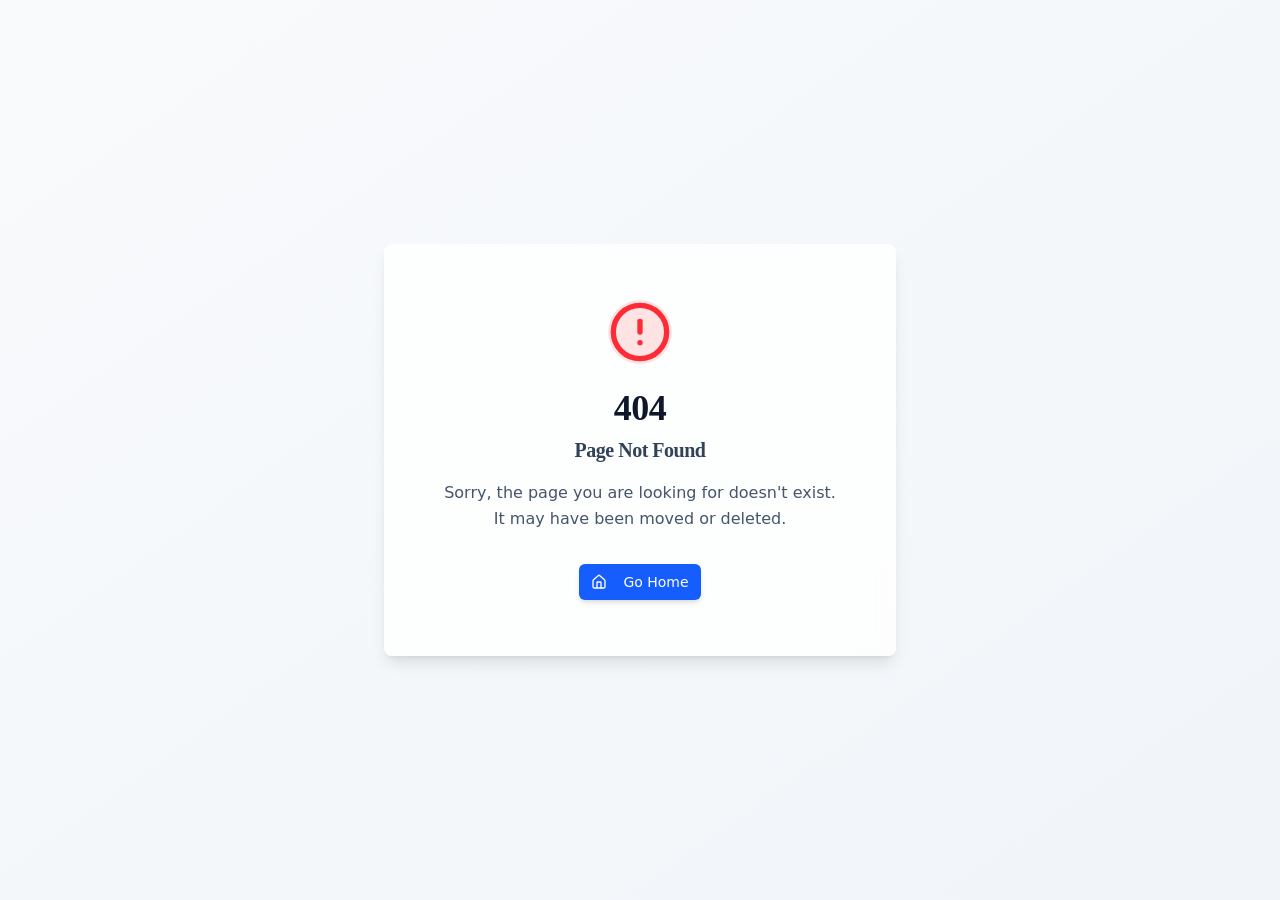
==== commit de045711: "Add files via upload" ====
--- a/docs/index.html
+++ b/docs/index.html
@@ -12,8 +12,8 @@
     <link rel="preconnect" href="https://fonts.googleapis.com" />
     <link rel="preconnect" href="https://fonts.gstatic.com" crossorigin />
     <link href="https://fonts.googleapis.com/css2?family=Inter:wght@400;500;600;700&family=Poppins:wght@600;700&display=swap" rel="stylesheet" />
-    <script type="module" crossorigin src="/assets/index-DzmzYmhH.js"></script>
-    <link rel="stylesheet" crossorigin href="/assets/index-D40g4r_M.css">
+    <script type="module" crossorigin src="./assets/index-DzmzYmhH.js"></script>
+    <link rel="stylesheet" crossorigin href="./assets/index-D40g4r_M.css">
   </head>
 
   <body>
--- a/docs/assets/index-D40g4r_M.css
+++ b/docs/assets/index-D40g4r_M.css
@@ -0,0 +1 @@
+@layer properties{@supports (((-webkit-hyphens:none)) and (not (margin-trim:inline))) or ((-moz-orient:inline) and (not (color:rgb(from red r g b)))){*,:before,:after,::backdrop{--tw-translate-x:0;--tw-translate-y:0;--tw-translate-z:0;--tw-rotate-x:initial;--tw-rotate-y:initial;--tw-rotate-z:initial;--tw-skew-x:initial;--tw-skew-y:initial;--tw-space-y-reverse:0;--tw-border-style:solid;--tw-gradient-position:initial;--tw-gradient-from:#0000;--tw-gradient-via:#0000;--tw-gradient-to:#0000;--tw-gradient-stops:initial;--tw-gradient-via-stops:initial;--tw-gradient-from-position:0%;--tw-gradient-via-position:50%;--tw-gradient-to-position:100%;--tw-leading:initial;--tw-font-weight:initial;--tw-tracking:initial;--tw-ordinal:initial;--tw-slashed-zero:initial;--tw-numeric-figure:initial;--tw-numeric-spacing:initial;--tw-numeric-fraction:initial;--tw-shadow:0 0 #0000;--tw-shadow-color:initial;--tw-shadow-alpha:100%;--tw-inset-shadow:0 0 #0000;--tw-inset-shadow-color:initial;--tw-inset-shadow-alpha:100%;--tw-ring-color:initial;--tw-ring-shadow:0 0 #0000;--tw-inset-ring-color:initial;--tw-inset-ring-shadow:0 0 #0000;--tw-ring-inset:initial;--tw-ring-offset-width:0px;--tw-ring-offset-color:#fff;--tw-ring-offset-shadow:0 0 #0000;--tw-outline-style:solid;--tw-backdrop-blur:initial;--tw-backdrop-brightness:initial;--tw-backdrop-contrast:initial;--tw-backdrop-grayscale:initial;--tw-backdrop-hue-rotate:initial;--tw-backdrop-invert:initial;--tw-backdrop-opacity:initial;--tw-backdrop-saturate:initial;--tw-backdrop-sepia:initial;--tw-duration:initial;--tw-ease:initial;--tw-content:"";--tw-animation-delay:0s;--tw-animation-direction:normal;--tw-animation-duration:initial;--tw-animation-fill-mode:none;--tw-animation-iteration-count:1;--tw-enter-blur:0;--tw-enter-opacity:1;--tw-enter-rotate:0;--tw-enter-scale:1;--tw-enter-translate-x:0;--tw-enter-translate-y:0;--tw-exit-blur:0;--tw-exit-opacity:1;--tw-exit-rotate:0;--tw-exit-scale:1;--tw-exit-translate-x:0;--tw-exit-translate-y:0}}}@layer theme{:root,:host{--font-sans:-apple-system, BlinkMacSystemFont, "Segoe UI", Roboto, "Helvetica Neue", "Noto Sans", Arial, sans-serif, "Apple Color Emoji", "Segoe UI Emoji", "Segoe UI Symbol", "Noto Color Emoji";--font-mono:ui-monospace, SFMono-Regular, Menlo, Monaco, Consolas, "Liberation Mono", "Courier New", monospace;--color-red-100:oklch(93.6% .032 17.717);--color-red-500:oklch(63.7% .237 25.331);--color-blue-600:oklch(54.6% .245 262.881);--color-blue-700:oklch(48.8% .243 264.376);--color-slate-50:oklch(98.4% .003 247.858);--color-slate-100:oklch(96.8% .007 247.896);--color-slate-600:oklch(44.6% .043 257.281);--color-slate-700:oklch(37.2% .044 257.287);--color-slate-900:oklch(20.8% .042 265.755);--color-black:#000;--color-white:#fff;--spacing:.25rem;--container-sm:24rem;--container-lg:32rem;--container-2xl:42rem;--text-xs:.75rem;--text-xs--line-height:calc(1 / .75);--text-sm:.875rem;--text-sm--line-height:calc(1.25 / .875);--text-base:1rem;--text-base--line-height: 1.5 ;--text-lg:1.125rem;--text-lg--line-height:calc(1.75 / 1.125);--text-xl:1.25rem;--text-xl--line-height:calc(1.75 / 1.25);--text-2xl:1.5rem;--text-2xl--line-height:calc(2 / 1.5);--text-3xl:1.875rem;--text-3xl--line-height: 1.2 ;--text-4xl:2.25rem;--text-4xl--line-height:calc(2.5 / 2.25);--text-5xl:3rem;--text-5xl--line-height:1;--text-6xl:3.75rem;--text-6xl--line-height:1;--font-weight-normal:400;--font-weight-medium:500;--font-weight-semibold:600;--font-weight-bold:700;--tracking-tight:-.025em;--tracking-widest:.1em;--leading-tight:1.25;--leading-snug:1.375;--leading-normal:1.5;--leading-relaxed:1.625;--radius-xs:.125rem;--ease-in-out:cubic-bezier(.4, 0, .2, 1);--animate-spin:spin 1s linear infinite;--animate-pulse:pulse 2s cubic-bezier(.4, 0, .6, 1) infinite;--blur-sm:8px;--blur-2xl:40px;--aspect-video:16 / 9;--default-transition-duration:.15s;--default-transition-timing-function:cubic-bezier(.4, 0, .2, 1);--default-font-family:var(--font-sans);--default-mono-font-family:var(--font-mono);--color-border:var(--border)}}@layer base{*,:after,:before,::backdrop{box-sizing:border-box;border:0 solid;margin:0;padding:0}::file-selector-button{box-sizing:border-box;border:0 solid;margin:0;padding:0}html,:host{-webkit-text-size-adjust:100%;tab-size:4;line-height:1.5;font-family:var(--default-font-family,-apple-system, BlinkMacSystemFont, "Segoe UI", Roboto, "Helvetica Neue", "Noto Sans", Arial, sans-serif, "Apple Color Emoji", "Segoe UI Emoji", "Segoe UI Symbol", "Noto Color Emoji");font-feature-settings:var(--default-font-feature-settings,normal);font-variation-settings:var(--default-font-variation-settings,normal);-webkit-tap-highlight-color:transparent}hr{height:0;color:inherit;border-top-width:1px}abbr:where([title]){-webkit-text-decoration:underline dotted;text-decoration:underline dotted}h1,h2,h3,h4,h5,h6{font-size:inherit;font-weight:inherit}a{color:inherit;-webkit-text-decoration:inherit;text-decoration:inherit}b,strong{font-weight:bolder}code,kbd,samp,pre{font-family:var(--default-mono-font-family,ui-monospace, SFMono-Regular, Menlo, Monaco, Consolas, "Liberation Mono", "Courier New", monospace);font-feature-settings:var(--default-mono-font-feature-settings,normal);font-variation-settings:var(--default-mono-font-variation-settings,normal);font-size:1em}small{font-size:80%}sub,sup{vertical-align:baseline;font-size:75%;line-height:0;position:relative}sub{bottom:-.25em}sup{top:-.5em}table{text-indent:0;border-color:inherit;border-collapse:collapse}:-moz-focusring:where(:not(iframe)){outline:auto}progress{vertical-align:baseline}summary{display:list-item}ol,ul,menu{list-style:none}img,svg,video,canvas,audio,iframe,embed,object{vertical-align:middle;display:block}img,video{max-width:100%;height:auto}button,input,select,optgroup,textarea{font:inherit;font-feature-settings:inherit;font-variation-settings:inherit;letter-spacing:inherit;color:inherit;opacity:1;background-color:#0000;border-radius:0}::file-selector-button{font:inherit;font-feature-settings:inherit;font-variation-settings:inherit;letter-spacing:inherit;color:inherit;opacity:1;background-color:#0000;border-radius:0}:where(select:is([multiple],[size])) optgroup{font-weight:bolder}:where(select:is([multiple],[size])) optgroup option{padding-inline-start:20px}::file-selector-button{margin-inline-end:4px}::placeholder{opacity:1}@supports (not ((-webkit-appearance:-apple-pay-button))) or (contain-intrinsic-size:1px){::placeholder{color:currentColor}@supports (color:color-mix(in lab,red,red)){::placeholder{color:color-mix(in oklab,currentcolor 50%,transparent)}}}textarea{resize:vertical}::-webkit-search-decoration{-webkit-appearance:none}::-webkit-date-and-time-value{min-height:1lh;text-align:inherit}::-webkit-datetime-edit{display:inline-flex}::-webkit-datetime-edit-fields-wrapper{padding:0}::-webkit-datetime-edit{padding-block:0}::-webkit-datetime-edit-year-field{padding-block:0}::-webkit-datetime-edit-month-field{padding-block:0}::-webkit-datetime-edit-day-field{padding-block:0}::-webkit-datetime-edit-hour-field{padding-block:0}::-webkit-datetime-edit-minute-field{padding-block:0}::-webkit-datetime-edit-second-field{padding-block:0}::-webkit-datetime-edit-millisecond-field{padding-block:0}::-webkit-datetime-edit-meridiem-field{padding-block:0}::-webkit-calendar-picker-indicator{line-height:1}:-moz-ui-invalid{box-shadow:none}button,input:where([type=button],[type=reset],[type=submit]){appearance:button}::file-selector-button{appearance:button}::-webkit-inner-spin-button{height:auto}::-webkit-outer-spin-button{height:auto}[hidden]:where(:not([hidden=until-found])){display:none!important}*{border-color:var(--border);outline-color:var(--ring)}@supports (color:color-mix(in lab,red,red)){*{outline-color:color-mix(in oklab,var(--ring) 50%,transparent)}}body{background-color:var(--background);color:var(--foreground);font-family:Inter,system-ui,-apple-system,sans-serif}button:not(:disabled),[role=button]:not([aria-disabled=true]),[type=button]:not(:disabled),[type=submit]:not(:disabled),[type=reset]:not(:disabled),a[href],select:not(:disabled),input[type=checkbox]:not(:disabled),input[type=radio]:not(:disabled){cursor:pointer}h1,h2,h3,h4,h5,h6{letter-spacing:-.5px;font-family:Georgia,Playfair Display,serif;font-weight:700}h1{font-size:2.5rem;line-height:1.1}h2{font-size:1.75rem;line-height:1.2}}@layer components{.container{width:100%;margin-left:auto;margin-right:auto;padding-left:1rem;padding-right:1rem}.flex{min-width:0;min-height:0}@media(min-width:640px){.container{padding-left:1.5rem;padding-right:1.5rem}}@media(min-width:1024px){.container{max-width:1280px;padding-left:2rem;padding-right:2rem}}}@layer utilities{.\@container\/card-header{container:card-header/inline-size}.\@container\/field-group{container:field-group/inline-size}.pointer-events-none{pointer-events:none}.invisible{visibility:hidden}.sr-only{clip-path:inset(50%);white-space:nowrap;border-width:0;width:1px;height:1px;margin:-1px;padding:0;position:absolute;overflow:hidden}.absolute{position:absolute}.fixed{position:fixed}.relative{position:relative}.static{position:static}.inset-0{inset:0}.inset-x-0{inset-inline:0}.inset-y-0{inset-block:0}.-top-12{top:calc(var(--spacing) * -12)}.top-0{top:0}.top-1\.5{top:calc(var(--spacing) * 1.5)}.top-1\/2{top:50%}.top-3\.5{top:calc(var(--spacing) * 3.5)}.top-4{top:calc(var(--spacing) * 4)}.top-\[1px\]{top:1px}.top-\[50\%\]{top:50%}.top-\[60\%\]{top:60%}.top-full{top:100%}.-right-12{right:calc(var(--spacing) * -12)}.right-0{right:0}.right-1{right:var(--spacing)}.right-2{right:calc(var(--spacing) * 2)}.right-3{right:calc(var(--spacing) * 3)}.right-4{right:calc(var(--spacing) * 4)}.-bottom-12{bottom:calc(var(--spacing) * -12)}.bottom-0{bottom:0}.-left-12{left:calc(var(--spacing) * -12)}.left-0{left:0}.left-1\/2{left:50%}.left-2{left:calc(var(--spacing) * 2)}.left-\[50\%\]{left:50%}.isolate{isolation:isolate}.z-10{z-index:10}.z-20{z-index:20}.z-50{z-index:50}.z-\[1\]{z-index:1}.order-first{order:-9999}.order-last{order:9999}.col-start-2{grid-column-start:2}.row-span-2{grid-row:span 2/span 2}.row-start-1{grid-row-start:1}.container{width:100%}@media(min-width:40rem){.container{max-width:40rem}}@media(min-width:48rem){.container{max-width:48rem}}@media(min-width:64rem){.container{max-width:64rem}}@media(min-width:80rem){.container{max-width:80rem}}@media(min-width:96rem){.container{max-width:96rem}}.\!m-0{margin:0!important}.-mx-1{margin-inline:calc(var(--spacing) * -1)}.mx-2{margin-inline:calc(var(--spacing) * 2)}.mx-3\.5{margin-inline:calc(var(--spacing) * 3.5)}.mx-4{margin-inline:calc(var(--spacing) * 4)}.mx-auto{margin-inline:auto}.-my-2{margin-block:calc(var(--spacing) * -2)}.my-0{margin-block:0}.my-0\.5{margin-block:calc(var(--spacing) * .5)}.my-1{margin-block:var(--spacing)}.-mt-4{margin-top:calc(var(--spacing) * -4)}.mt-1\.5{margin-top:calc(var(--spacing) * 1.5)}.mt-2{margin-top:calc(var(--spacing) * 2)}.mt-4{margin-top:calc(var(--spacing) * 4)}.mt-6{margin-top:calc(var(--spacing) * 6)}.mt-auto{margin-top:auto}.mr-2{margin-right:calc(var(--spacing) * 2)}.mb-2{margin-bottom:calc(var(--spacing) * 2)}.mb-3{margin-bottom:calc(var(--spacing) * 3)}.mb-4{margin-bottom:calc(var(--spacing) * 4)}.mb-6{margin-bottom:calc(var(--spacing) * 6)}.mb-8{margin-bottom:calc(var(--spacing) * 8)}.mb-12{margin-bottom:calc(var(--spacing) * 12)}.-ml-4{margin-left:calc(var(--spacing) * -4)}.ml-1{margin-left:var(--spacing)}.ml-4{margin-left:calc(var(--spacing) * 4)}.ml-auto{margin-left:auto}.line-clamp-1{-webkit-line-clamp:1;-webkit-box-orient:vertical;display:-webkit-box;overflow:hidden}.line-clamp-2{-webkit-line-clamp:2;-webkit-box-orient:vertical;display:-webkit-box;overflow:hidden}.block{display:block}.flex{display:flex}.grid{display:grid}.hidden{display:none}.inline-flex{display:inline-flex}.table{display:table}.table-caption{display:table-caption}.table-cell{display:table-cell}.table-row{display:table-row}.field-sizing-content{field-sizing:content}.aspect-square{aspect-ratio:1}.aspect-video{aspect-ratio:var(--aspect-video)}.size-\(--cell-size\){width:var(--cell-size);height:var(--cell-size)}.size-2{width:calc(var(--spacing) * 2);height:calc(var(--spacing) * 2)}.size-2\.5{width:calc(var(--spacing) * 2.5);height:calc(var(--spacing) * 2.5)}.size-3{width:calc(var(--spacing) * 3);height:calc(var(--spacing) * 3)}.size-3\.5{width:calc(var(--spacing) * 3.5);height:calc(var(--spacing) * 3.5)}.size-4{width:calc(var(--spacing) * 4);height:calc(var(--spacing) * 4)}.size-6{width:calc(var(--spacing) * 6);height:calc(var(--spacing) * 6)}.size-7{width:calc(var(--spacing) * 7);height:calc(var(--spacing) * 7)}.size-8{width:calc(var(--spacing) * 8);height:calc(var(--spacing) * 8)}.size-9{width:calc(var(--spacing) * 9);height:calc(var(--spacing) * 9)}.size-10{width:calc(var(--spacing) * 10);height:calc(var(--spacing) * 10)}.size-auto{width:auto;height:auto}.size-full{width:100%;height:100%}.h-\(--cell-size\){height:var(--cell-size)}.h-1{height:var(--spacing)}.h-1\.5{height:calc(var(--spacing) * 1.5)}.h-2{height:calc(var(--spacing) * 2)}.h-2\.5{height:calc(var(--spacing) * 2.5)}.h-4{height:calc(var(--spacing) * 4)}.h-5{height:calc(var(--spacing) * 5)}.h-6{height:calc(var(--spacing) * 6)}.h-7{height:calc(var(--spacing) * 7)}.h-8{height:calc(var(--spacing) * 8)}.h-9{height:calc(var(--spacing) * 9)}.h-10{height:calc(var(--spacing) * 10)}.h-12{height:calc(var(--spacing) * 12)}.h-16{height:calc(var(--spacing) * 16)}.h-\[1\.15rem\]{height:1.15rem}.h-\[500px\]{height:500px}.h-\[calc\(100\%-1px\)\]{height:calc(100% - 1px)}.h-\[var\(--radix-navigation-menu-viewport-height\)\]{height:var(--radix-navigation-menu-viewport-height)}.h-\[var\(--radix-select-trigger-height\)\]{height:var(--radix-select-trigger-height)}.h-auto{height:auto}.h-full{height:100%}.h-px{height:1px}.h-svh{height:100svh}.max-h-\(--radix-context-menu-content-available-height\){max-height:var(--radix-context-menu-content-available-height)}.max-h-\(--radix-dropdown-menu-content-available-height\){max-height:var(--radix-dropdown-menu-content-available-height)}.max-h-\(--radix-select-content-available-height\){max-height:var(--radix-select-content-available-height)}.max-h-\[300px\]{max-height:300px}.min-h-0{min-height:0}.min-h-4{min-height:calc(var(--spacing) * 4)}.min-h-16{min-height:calc(var(--spacing) * 16)}.min-h-screen{min-height:100vh}.min-h-svh{min-height:100svh}.w-\(--cell-size\){width:var(--cell-size)}.w-\(--sidebar-width\){width:var(--sidebar-width)}.w-0{width:0}.w-1{width:var(--spacing)}.w-2{width:calc(var(--spacing) * 2)}.w-2\.5{width:calc(var(--spacing) * 2.5)}.w-3{width:calc(var(--spacing) * 3)}.w-3\/4{width:75%}.w-4{width:calc(var(--spacing) * 4)}.w-5{width:calc(var(--spacing) * 5)}.w-8{width:calc(var(--spacing) * 8)}.w-9{width:calc(var(--spacing) * 9)}.w-10{width:calc(var(--spacing) * 10)}.w-16{width:calc(var(--spacing) * 16)}.w-64{width:calc(var(--spacing) * 64)}.w-72{width:calc(var(--spacing) * 72)}.w-\[100px\]{width:100px}.w-\[400px\]{width:400px}.w-auto{width:auto}.w-fit{width:fit-content}.w-full{width:100%}.w-max{width:max-content}.w-px{width:1px}.max-w-\(--skeleton-width\){max-width:var(--skeleton-width)}.max-w-2xl{max-width:var(--container-2xl)}.max-w-\[calc\(100\%-2rem\)\]{max-width:calc(100% - 2rem)}.max-w-lg{max-width:var(--container-lg)}.max-w-max{max-width:max-content}.max-w-sm{max-width:var(--container-sm)}.min-w-\(--cell-size\){min-width:var(--cell-size)}.min-w-0{min-width:0}.min-w-5{min-width:calc(var(--spacing) * 5)}.min-w-8{min-width:calc(var(--spacing) * 8)}.min-w-9{min-width:calc(var(--spacing) * 9)}.min-w-10{min-width:calc(var(--spacing) * 10)}.min-w-\[8rem\]{min-width:8rem}.min-w-\[12rem\]{min-width:12rem}.min-w-\[var\(--radix-select-trigger-width\)\]{min-width:var(--radix-select-trigger-width)}.flex-1{flex:1}.flex-shrink-0,.shrink-0{flex-shrink:0}.grow{flex-grow:1}.grow-0{flex-grow:0}.basis-full{flex-basis:100%}.caption-bottom{caption-side:bottom}.border-collapse{border-collapse:collapse}.origin-\(--radix-context-menu-content-transform-origin\){transform-origin:var(--radix-context-menu-content-transform-origin)}.origin-\(--radix-dropdown-menu-content-transform-origin\){transform-origin:var(--radix-dropdown-menu-content-transform-origin)}.origin-\(--radix-hover-card-content-transform-origin\){transform-origin:var(--radix-hover-card-content-transform-origin)}.origin-\(--radix-menubar-content-transform-origin\){transform-origin:var(--radix-menubar-content-transform-origin)}.origin-\(--radix-popover-content-transform-origin\){transform-origin:var(--radix-popover-content-transform-origin)}.origin-\(--radix-select-content-transform-origin\){transform-origin:var(--radix-select-content-transform-origin)}.origin-\(--radix-tooltip-content-transform-origin\){transform-origin:var(--radix-tooltip-content-transform-origin)}.-translate-x-1\/2{--tw-translate-x: -50% ;translate:var(--tw-translate-x) var(--tw-translate-y)}.-translate-x-px{--tw-translate-x:-1px;translate:var(--tw-translate-x) var(--tw-translate-y)}.translate-x-\[-50\%\]{--tw-translate-x:-50%;translate:var(--tw-translate-x) var(--tw-translate-y)}.translate-x-px{--tw-translate-x:1px;translate:var(--tw-translate-x) var(--tw-translate-y)}.-translate-y-1\/2{--tw-translate-y: -50% ;translate:var(--tw-translate-x) var(--tw-translate-y)}.translate-y-0\.5{--tw-translate-y:calc(var(--spacing) * .5);translate:var(--tw-translate-x) var(--tw-translate-y)}.translate-y-\[-50\%\]{--tw-translate-y:-50%;translate:var(--tw-translate-x) var(--tw-translate-y)}.translate-y-\[calc\(-50\%_-_2px\)\]{--tw-translate-y: calc(-50% - 2px) ;translate:var(--tw-translate-x) var(--tw-translate-y)}.rotate-45{rotate:45deg}.rotate-90{rotate:90deg}.transform{transform:var(--tw-rotate-x,) var(--tw-rotate-y,) var(--tw-rotate-z,) var(--tw-skew-x,) var(--tw-skew-y,)}.animate-caret-blink{animation:1.25s ease-out infinite caret-blink}.animate-in{animation:enter var(--tw-animation-duration,var(--tw-duration,.15s))var(--tw-ease,ease)var(--tw-animation-delay,0s)var(--tw-animation-iteration-count,1)var(--tw-animation-direction,normal)var(--tw-animation-fill-mode,none)}.animate-pulse{animation:var(--animate-pulse)}.animate-spin{animation:var(--animate-spin)}.cursor-default{cursor:default}.cursor-pointer{cursor:pointer}.cursor-text{cursor:text}.touch-none{touch-action:none}.resize-none{resize:none}.scroll-my-1{scroll-margin-block:var(--spacing)}.scroll-py-1{scroll-padding-block:var(--spacing)}.list-disc{list-style-type:disc}.list-none{list-style-type:none}.auto-rows-min{grid-auto-rows:min-content}.grid-cols-1{grid-template-columns:repeat(1,minmax(0,1fr))}.grid-cols-\[0_1fr\]{grid-template-columns:0 1fr}.grid-rows-\[auto_auto\]{grid-template-rows:auto auto}.flex-col{flex-direction:column}.flex-col-reverse{flex-direction:column-reverse}.flex-row{flex-direction:row}.flex-wrap{flex-wrap:wrap}.items-baseline{align-items:baseline}.items-center{align-items:center}.items-end{align-items:flex-end}.items-start{align-items:flex-start}.items-stretch{align-items:stretch}.justify-between{justify-content:space-between}.justify-center{justify-content:center}.justify-start{justify-content:flex-start}.justify-items-start{justify-items:start}.gap-0{gap:0}.gap-0\.5{gap:calc(var(--spacing) * .5)}.gap-1{gap:var(--spacing)}.gap-1\.5{gap:calc(var(--spacing) * 1.5)}.gap-2{gap:calc(var(--spacing) * 2)}.gap-2\.5{gap:calc(var(--spacing) * 2.5)}.gap-3{gap:calc(var(--spacing) * 3)}.gap-4{gap:calc(var(--spacing) * 4)}.gap-6{gap:calc(var(--spacing) * 6)}.gap-7{gap:calc(var(--spacing) * 7)}.gap-8{gap:calc(var(--spacing) * 8)}:where(.space-y-3>:not(:last-child)){--tw-space-y-reverse:0;margin-block-start:calc(calc(var(--spacing) * 3) * var(--tw-space-y-reverse));margin-block-end:calc(calc(var(--spacing) * 3) * calc(1 - var(--tw-space-y-reverse)))}:where(.space-y-6>:not(:last-child)){--tw-space-y-reverse:0;margin-block-start:calc(calc(var(--spacing) * 6) * var(--tw-space-y-reverse));margin-block-end:calc(calc(var(--spacing) * 6) * calc(1 - var(--tw-space-y-reverse)))}.gap-y-0\.5{row-gap:calc(var(--spacing) * .5)}.self-start{align-self:flex-start}.self-stretch{align-self:stretch}.justify-self-end{justify-self:flex-end}.truncate{text-overflow:ellipsis;white-space:nowrap;overflow:hidden}.overflow-auto{overflow:auto}.overflow-hidden{overflow:hidden}.overflow-x-auto{overflow-x:auto}.overflow-x-hidden{overflow-x:hidden}.overflow-y-auto{overflow-y:auto}.rounded{border-radius:.25rem}.rounded-\[2px\]{border-radius:2px}.rounded-\[4px\]{border-radius:4px}.rounded-\[10px\]{border-radius:10px}.rounded-\[20px\]{border-radius:20px}.rounded-\[calc\(var\(--radius\)-5px\)\]{border-radius:calc(var(--radius) - 5px)}.rounded-\[inherit\]{border-radius:inherit}.rounded-full{border-radius:3.40282e38px}.rounded-lg{border-radius:6px}.rounded-md{border-radius:4px}.rounded-none{border-radius:0}.rounded-sm{border-radius:2px}.rounded-xl{border-radius:8px}.rounded-xs{border-radius:var(--radius-xs)}.rounded-l-md{border-top-left-radius:4px;border-bottom-left-radius:4px}.rounded-tl-sm{border-top-left-radius:2px}.rounded-r-md{border-top-right-radius:4px;border-bottom-right-radius:4px}.border{border-style:var(--tw-border-style);border-width:1px}.border-0{border-style:var(--tw-border-style);border-width:0}.border-2{border-style:var(--tw-border-style);border-width:2px}.border-\[1\.5px\]{border-style:var(--tw-border-style);border-width:1.5px}.border-y{border-block-style:var(--tw-border-style);border-block-width:1px}.border-t{border-top-style:var(--tw-border-style);border-top-width:1px}.border-r{border-right-style:var(--tw-border-style);border-right-width:1px}.border-b{border-bottom-style:var(--tw-border-style);border-bottom-width:1px}.border-b-2{border-bottom-style:var(--tw-border-style);border-bottom-width:2px}.border-l{border-left-style:var(--tw-border-style);border-left-width:1px}.border-l-0{border-left-style:var(--tw-border-style);border-left-width:0}.border-l-4{border-left-style:var(--tw-border-style);border-left-width:4px}.border-dashed{--tw-border-style:dashed;border-style:dashed}.border-\(--color-border\){border-color:var(--color-border)}.border-\[\#1a365d\]{border-color:#1a365d}.border-\[rgba\(0\,0\,0\,0\.08\)\]{border-color:#00000014}.border-border,.border-border\/50{border-color:var(--border)}@supports (color:color-mix(in lab,red,red)){.border-border\/50{border-color:color-mix(in oklab,var(--border) 50%,transparent)}}.border-input{border-color:var(--input)}.border-primary{border-color:var(--primary)}.border-sidebar-border{border-color:var(--sidebar-border)}.border-transparent{border-color:#0000}.border-t-transparent{border-top-color:#0000}.border-b-\[\#c85a3a\]{border-bottom-color:#c85a3a}.border-l-\[\#e0dbd2\]{border-left-color:#e0dbd2}.border-l-transparent{border-left-color:#0000}.bg-\(--color-bg\){background-color:var(--color-bg)}.bg-\[\#1a1a19\]{background-color:#1a1a19}.bg-\[\#1a365d\]{background-color:#1a365d}.bg-\[\#c85a3a\]{background-color:#c85a3a}.bg-\[\#e8e4db\]{background-color:#e8e4db}.bg-\[\#f8f8f7\]{background-color:#f8f8f7}.bg-\[\#faf8f3\]{background-color:#faf8f3}.bg-accent{background-color:var(--accent)}.bg-background{background-color:var(--background)}.bg-black\/50{background-color:#00000080}@supports (color:color-mix(in lab,red,red)){.bg-black\/50{background-color:color-mix(in oklab,var(--color-black) 50%,transparent)}}.bg-blue-600{background-color:var(--color-blue-600)}.bg-border{background-color:var(--border)}.bg-card{background-color:var(--card)}.bg-destructive{background-color:var(--destructive)}.bg-foreground{background-color:var(--foreground)}.bg-input{background-color:var(--input)}.bg-muted,.bg-muted\/50{background-color:var(--muted)}@supports (color:color-mix(in lab,red,red)){.bg-muted\/50{background-color:color-mix(in oklab,var(--muted) 50%,transparent)}}.bg-popover{background-color:var(--popover)}.bg-primary,.bg-primary\/20{background-color:var(--primary)}@supports (color:color-mix(in lab,red,red)){.bg-primary\/20{background-color:color-mix(in oklab,var(--primary) 20%,transparent)}}.bg-red-100{background-color:var(--color-red-100)}.bg-secondary{background-color:var(--secondary)}.bg-sidebar{background-color:var(--sidebar)}.bg-sidebar-border{background-color:var(--sidebar-border)}.bg-transparent{background-color:#0000}.bg-white{background-color:var(--color-white)}.bg-white\/80{background-color:#fffc}@supports (color:color-mix(in lab,red,red)){.bg-white\/80{background-color:color-mix(in oklab,var(--color-white) 80%,transparent)}}.bg-gradient-to-br{--tw-gradient-position:to bottom right in oklab;background-image:linear-gradient(var(--tw-gradient-stops))}.from-slate-50{--tw-gradient-from:var(--color-slate-50);--tw-gradient-stops:var(--tw-gradient-via-stops,var(--tw-gradient-position), var(--tw-gradient-from) var(--tw-gradient-from-position), var(--tw-gradient-to) var(--tw-gradient-to-position))}.to-slate-100{--tw-gradient-to:var(--color-slate-100);--tw-gradient-stops:var(--tw-gradient-via-stops,var(--tw-gradient-position), var(--tw-gradient-from) var(--tw-gradient-from-position), var(--tw-gradient-to) var(--tw-gradient-to-position))}.fill-current{fill:currentColor}.fill-foreground{fill:var(--foreground)}.fill-primary{fill:var(--primary)}.p-0{padding:0}.p-1{padding:var(--spacing)}.p-2{padding:calc(var(--spacing) * 2)}.p-3{padding:calc(var(--spacing) * 3)}.p-4{padding:calc(var(--spacing) * 4)}.p-5{padding:calc(var(--spacing) * 5)}.p-6{padding:calc(var(--spacing) * 6)}.p-8{padding:calc(var(--spacing) * 8)}.p-\[3px\]{padding:3px}.p-px{padding:1px}.px-\(--cell-size\){padding-inline:var(--cell-size)}.px-0{padding-inline:0}.px-1{padding-inline:var(--spacing)}.px-1\.5{padding-inline:calc(var(--spacing) * 1.5)}.px-2{padding-inline:calc(var(--spacing) * 2)}.px-2\.5{padding-inline:calc(var(--spacing) * 2.5)}.px-3{padding-inline:calc(var(--spacing) * 3)}.px-4{padding-inline:calc(var(--spacing) * 4)}.px-5{padding-inline:calc(var(--spacing) * 5)}.px-6{padding-inline:calc(var(--spacing) * 6)}.py-0\.5{padding-block:calc(var(--spacing) * .5)}.py-1{padding-block:var(--spacing)}.py-1\.5{padding-block:calc(var(--spacing) * 1.5)}.py-2{padding-block:calc(var(--spacing) * 2)}.py-2\.5{padding-block:calc(var(--spacing) * 2.5)}.py-3{padding-block:calc(var(--spacing) * 3)}.py-4{padding-block:calc(var(--spacing) * 4)}.py-5{padding-block:calc(var(--spacing) * 5)}.py-6{padding-block:calc(var(--spacing) * 6)}.py-8{padding-block:calc(var(--spacing) * 8)}.pt-0{padding-top:0}.pt-3{padding-top:calc(var(--spacing) * 3)}.pt-4{padding-top:calc(var(--spacing) * 4)}.pt-8{padding-top:calc(var(--spacing) * 8)}.pt-12{padding-top:calc(var(--spacing) * 12)}.pr-1{padding-right:var(--spacing)}.pr-2{padding-right:calc(var(--spacing) * 2)}.pr-2\.5{padding-right:calc(var(--spacing) * 2.5)}.pr-3{padding-right:calc(var(--spacing) * 3)}.pr-8{padding-right:calc(var(--spacing) * 8)}.pb-3{padding-bottom:calc(var(--spacing) * 3)}.pb-4{padding-bottom:calc(var(--spacing) * 4)}.pb-8{padding-bottom:calc(var(--spacing) * 8)}.pl-2{padding-left:calc(var(--spacing) * 2)}.pl-3{padding-left:calc(var(--spacing) * 3)}.pl-4{padding-left:calc(var(--spacing) * 4)}.pl-8{padding-left:calc(var(--spacing) * 8)}.text-center{text-align:center}.text-left{text-align:left}.align-middle{vertical-align:middle}.font-mono{font-family:var(--font-mono)}.font-sans{font-family:var(--font-sans)}.text-2xl{font-size:var(--text-2xl);line-height:var(--tw-leading,var(--text-2xl--line-height))}.text-3xl{font-size:var(--text-3xl);line-height:var(--tw-leading,var(--text-3xl--line-height))}.text-4xl{font-size:var(--text-4xl);line-height:var(--tw-leading,var(--text-4xl--line-height))}.text-5xl{font-size:var(--text-5xl);line-height:var(--tw-leading,var(--text-5xl--line-height))}.text-base{font-size:var(--text-base);line-height:var(--tw-leading,var(--text-base--line-height))}.text-lg{font-size:var(--text-lg);line-height:var(--tw-leading,var(--text-lg--line-height))}.text-sm{font-size:var(--text-sm);line-height:var(--tw-leading,var(--text-sm--line-height))}.text-sm\/relaxed{font-size:var(--text-sm);line-height:var(--leading-relaxed)}.text-xl{font-size:var(--text-xl);line-height:var(--tw-leading,var(--text-xl--line-height))}.text-xs{font-size:var(--text-xs);line-height:var(--tw-leading,var(--text-xs--line-height))}.text-\[0\.8rem\]{font-size:.8rem}.leading-5{--tw-leading:calc(var(--spacing) * 5);line-height:calc(var(--spacing) * 5)}.leading-\[26px\]{--tw-leading:26px;line-height:26px}.leading-none{--tw-leading:1;line-height:1}.leading-normal{--tw-leading:var(--leading-normal);line-height:var(--leading-normal)}.leading-relaxed{--tw-leading:var(--leading-relaxed);line-height:var(--leading-relaxed)}.leading-snug{--tw-leading:var(--leading-snug);line-height:var(--leading-snug)}.leading-tight{--tw-leading:var(--leading-tight);line-height:var(--leading-tight)}.font-bold{--tw-font-weight:var(--font-weight-bold);font-weight:var(--font-weight-bold)}.font-medium{--tw-font-weight:var(--font-weight-medium);font-weight:var(--font-weight-medium)}.font-normal{--tw-font-weight:var(--font-weight-normal);font-weight:var(--font-weight-normal)}.font-semibold{--tw-font-weight:var(--font-weight-semibold);font-weight:var(--font-weight-semibold)}.tracking-\[-0\.44px\]{--tw-tracking:-.44px;letter-spacing:-.44px}.tracking-\[-0\.154px\]{--tw-tracking:-.154px;letter-spacing:-.154px}.tracking-tight{--tw-tracking:var(--tracking-tight);letter-spacing:var(--tracking-tight)}.tracking-widest{--tw-tracking:var(--tracking-widest);letter-spacing:var(--tracking-widest)}.text-balance{text-wrap:balance}.break-words{overflow-wrap:break-word}.whitespace-break-spaces{white-space:break-spaces}.whitespace-nowrap{white-space:nowrap}.text-\[\#1a365d\]{color:#1a365d}.text-\[\#2d2d2d\]{color:#2d2d2d}.text-\[\#4a4a4a\]{color:#4a4a4a}.text-\[\#6b6b6b\]{color:#6b6b6b}.text-\[\#34322d\]{color:#34322d}.text-\[\#858481\]{color:#858481}.text-\[\#c85a3a\]{color:#c85a3a}.text-\[\#faf8f3\]{color:#faf8f3}.text-accent-foreground{color:var(--accent-foreground)}.text-background{color:var(--background)}.text-card-foreground{color:var(--card-foreground)}.text-current{color:currentColor}.text-destructive{color:var(--destructive)}.text-foreground{color:var(--foreground)}.text-muted-foreground{color:var(--muted-foreground)}.text-popover-foreground{color:var(--popover-foreground)}.text-primary{color:var(--primary)}.text-primary-foreground{color:var(--primary-foreground)}.text-red-500{color:var(--color-red-500)}.text-secondary-foreground{color:var(--secondary-foreground)}.text-sidebar-foreground,.text-sidebar-foreground\/70{color:var(--sidebar-foreground)}@supports (color:color-mix(in lab,red,red)){.text-sidebar-foreground\/70{color:color-mix(in oklab,var(--sidebar-foreground) 70%,transparent)}}.text-slate-600{color:var(--color-slate-600)}.text-slate-700{color:var(--color-slate-700)}.text-slate-900{color:var(--color-slate-900)}.text-white{color:var(--color-white)}.tabular-nums{--tw-numeric-spacing:tabular-nums;font-variant-numeric:var(--tw-ordinal,) var(--tw-slashed-zero,) var(--tw-numeric-figure,) var(--tw-numeric-spacing,) var(--tw-numeric-fraction,)}.underline-offset-4{text-underline-offset:4px}.opacity-0{opacity:0}.opacity-50{opacity:.5}.opacity-70{opacity:.7}.shadow{--tw-shadow:0 1px 3px 0 var(--tw-shadow-color,#0000001a), 0 1px 2px -1px var(--tw-shadow-color,#0000001a);box-shadow:var(--tw-inset-shadow),var(--tw-inset-ring-shadow),var(--tw-ring-offset-shadow),var(--tw-ring-shadow),var(--tw-shadow)}.shadow-\[0_0_0_1px_hsl\(var\(--sidebar-border\)\)\]{--tw-shadow:0 0 0 1px var(--tw-shadow-color,hsl(var(--sidebar-border)));box-shadow:var(--tw-inset-shadow),var(--tw-inset-ring-shadow),var(--tw-ring-offset-shadow),var(--tw-ring-shadow),var(--tw-shadow)}.shadow-\[0px_4px_11px_0px_rgba\(0\,0\,0\,0\.08\)\]{--tw-shadow:0px 4px 11px 0px var(--tw-shadow-color,#00000014);box-shadow:var(--tw-inset-shadow),var(--tw-inset-ring-shadow),var(--tw-ring-offset-shadow),var(--tw-ring-shadow),var(--tw-shadow)}.shadow-lg{--tw-shadow:0 10px 15px -3px var(--tw-shadow-color,#0000001a), 0 4px 6px -4px var(--tw-shadow-color,#0000001a);box-shadow:var(--tw-inset-shadow),var(--tw-inset-ring-shadow),var(--tw-ring-offset-shadow),var(--tw-ring-shadow),var(--tw-shadow)}.shadow-md{--tw-shadow:0 4px 6px -1px var(--tw-shadow-color,#0000001a), 0 2px 4px -2px var(--tw-shadow-color,#0000001a);box-shadow:var(--tw-inset-shadow),var(--tw-inset-ring-shadow),var(--tw-ring-offset-shadow),var(--tw-ring-shadow),var(--tw-shadow)}.shadow-none{--tw-shadow:0 0 #0000;box-shadow:var(--tw-inset-shadow),var(--tw-inset-ring-shadow),var(--tw-ring-offset-shadow),var(--tw-ring-shadow),var(--tw-shadow)}.shadow-sm{--tw-shadow:0 1px 3px 0 var(--tw-shadow-color,#0000001a), 0 1px 2px -1px var(--tw-shadow-color,#0000001a);box-shadow:var(--tw-inset-shadow),var(--tw-inset-ring-shadow),var(--tw-ring-offset-shadow),var(--tw-ring-shadow),var(--tw-shadow)}.shadow-xl{--tw-shadow:0 20px 25px -5px var(--tw-shadow-color,#0000001a), 0 8px 10px -6px var(--tw-shadow-color,#0000001a);box-shadow:var(--tw-inset-shadow),var(--tw-inset-ring-shadow),var(--tw-ring-offset-shadow),var(--tw-ring-shadow),var(--tw-shadow)}.shadow-xs{--tw-shadow:0 1px 2px 0 var(--tw-shadow-color,#0000000d);box-shadow:var(--tw-inset-shadow),var(--tw-inset-ring-shadow),var(--tw-ring-offset-shadow),var(--tw-ring-shadow),var(--tw-shadow)}.ring-0{--tw-ring-shadow:var(--tw-ring-inset,) 0 0 0 calc(0px + var(--tw-ring-offset-width)) var(--tw-ring-color,currentcolor);box-shadow:var(--tw-inset-shadow),var(--tw-inset-ring-shadow),var(--tw-ring-offset-shadow),var(--tw-ring-shadow),var(--tw-shadow)}.ring-ring\/50{--tw-ring-color:var(--ring)}@supports (color:color-mix(in lab,red,red)){.ring-ring\/50{--tw-ring-color:color-mix(in oklab, var(--ring) 50%, transparent)}}.ring-sidebar-ring{--tw-ring-color:var(--sidebar-ring)}.ring-offset-background{--tw-ring-offset-color:var(--background)}.outline-hidden{--tw-outline-style:none;outline-style:none}@media(forced-colors:active){.outline-hidden{outline-offset:2px;outline:2px solid #0000}}.outline{outline-style:var(--tw-outline-style);outline-width:1px}.backdrop-blur-2xl{--tw-backdrop-blur:blur(var(--blur-2xl));-webkit-backdrop-filter:var(--tw-backdrop-blur,) var(--tw-backdrop-brightness,) var(--tw-backdrop-contrast,) var(--tw-backdrop-grayscale,) var(--tw-backdrop-hue-rotate,) var(--tw-backdrop-invert,) var(--tw-backdrop-opacity,) var(--tw-backdrop-saturate,) var(--tw-backdrop-sepia,);backdrop-filter:var(--tw-backdrop-blur,) var(--tw-backdrop-brightness,) var(--tw-backdrop-contrast,) var(--tw-backdrop-grayscale,) var(--tw-backdrop-hue-rotate,) var(--tw-backdrop-invert,) var(--tw-backdrop-opacity,) var(--tw-backdrop-saturate,) var(--tw-backdrop-sepia,)}.backdrop-blur-sm{--tw-backdrop-blur:blur(var(--blur-sm));-webkit-backdrop-filter:var(--tw-backdrop-blur,) var(--tw-backdrop-brightness,) var(--tw-backdrop-contrast,) var(--tw-backdrop-grayscale,) var(--tw-backdrop-hue-rotate,) var(--tw-backdrop-invert,) var(--tw-backdrop-opacity,) var(--tw-backdrop-saturate,) var(--tw-backdrop-sepia,);backdrop-filter:var(--tw-backdrop-blur,) var(--tw-backdrop-brightness,) var(--tw-backdrop-contrast,) var(--tw-backdrop-grayscale,) var(--tw-backdrop-hue-rotate,) var(--tw-backdrop-invert,) var(--tw-backdrop-opacity,) var(--tw-backdrop-saturate,) var(--tw-backdrop-sepia,)}.transition{transition-property:color,background-color,border-color,outline-color,text-decoration-color,fill,stroke,--tw-gradient-from,--tw-gradient-via,--tw-gradient-to,opacity,box-shadow,transform,translate,scale,rotate,filter,-webkit-backdrop-filter,backdrop-filter,display,content-visibility,overlay,pointer-events;transition-timing-function:var(--tw-ease,var(--default-transition-timing-function));transition-duration:var(--tw-duration,var(--default-transition-duration))}.transition-\[color\,box-shadow\]{transition-property:color,box-shadow;transition-timing-function:var(--tw-ease,var(--default-transition-timing-function));transition-duration:var(--tw-duration,var(--default-transition-duration))}.transition-\[left\,right\,width\]{transition-property:left,right,width;transition-timing-function:var(--tw-ease,var(--default-transition-timing-function));transition-duration:var(--tw-duration,var(--default-transition-duration))}.transition-\[margin\,opacity\]{transition-property:margin,opacity;transition-timing-function:var(--tw-ease,var(--default-transition-timing-function));transition-duration:var(--tw-duration,var(--default-transition-duration))}.transition-\[width\,height\,padding\]{transition-property:width,height,padding;transition-timing-function:var(--tw-ease,var(--default-transition-timing-function));transition-duration:var(--tw-duration,var(--default-transition-duration))}.transition-\[width\]{transition-property:width;transition-timing-function:var(--tw-ease,var(--default-transition-timing-function));transition-duration:var(--tw-duration,var(--default-transition-duration))}.transition-all{transition-property:all;transition-timing-function:var(--tw-ease,var(--default-transition-timing-function));transition-duration:var(--tw-duration,var(--default-transition-duration))}.transition-colors{transition-property:color,background-color,border-color,outline-color,text-decoration-color,fill,stroke,--tw-gradient-from,--tw-gradient-via,--tw-gradient-to;transition-timing-function:var(--tw-ease,var(--default-transition-timing-function));transition-duration:var(--tw-duration,var(--default-transition-duration))}.transition-opacity{transition-property:opacity;transition-timing-function:var(--tw-ease,var(--default-transition-timing-function));transition-duration:var(--tw-duration,var(--default-transition-duration))}.transition-shadow{transition-property:box-shadow;transition-timing-function:var(--tw-ease,var(--default-transition-timing-function));transition-duration:var(--tw-duration,var(--default-transition-duration))}.transition-transform{transition-property:transform,translate,scale,rotate;transition-timing-function:var(--tw-ease,var(--default-transition-timing-function));transition-duration:var(--tw-duration,var(--default-transition-duration))}.transition-none{transition-property:none}.duration-100{--tw-duration:.1s;transition-duration:.1s}.duration-200{--tw-duration:.2s;transition-duration:.2s}.duration-250{--tw-duration:.25s;transition-duration:.25s}.duration-300{--tw-duration:.3s;transition-duration:.3s}.duration-500{--tw-duration:.5s;transition-duration:.5s}.duration-1000{--tw-duration:1s;transition-duration:1s}.ease-in-out{--tw-ease:var(--ease-in-out);transition-timing-function:var(--ease-in-out)}.ease-linear{--tw-ease:linear;transition-timing-function:linear}.fade-in-0{--tw-enter-opacity:0}.outline-none{--tw-outline-style:none;outline-style:none}.select-none{-webkit-user-select:none;user-select:none}.zoom-in-95{--tw-enter-scale:.95}.\[--cell-size\:--spacing\(8\)\]{--cell-size:calc(var(--spacing) * 8)}.group-focus-within\/menu-item\:opacity-100:is(:where(.group\/menu-item):focus-within *){opacity:1}@media(hover:hover){.group-hover\:text-\[\#1a365d\]:is(:where(.group):hover *){color:#1a365d}.group-hover\:text-\[\#c85a3a\]:is(:where(.group):hover *){color:#c85a3a}.group-hover\/menu-item\:opacity-100:is(:where(.group\/menu-item):hover *){opacity:1}}.group-has-data-\[sidebar\=menu-action\]\/menu-item\:pr-8:is(:where(.group\/menu-item):has([data-sidebar=menu-action]) *){padding-right:calc(var(--spacing) * 8)}.group-has-\[\[data-orientation\=horizontal\]\]\/field\:text-balance:is(:where(.group\/field):has([data-orientation=horizontal]) *){text-wrap:balance}.group-has-\[\[data-slot\=item-description\]\]\/item\:translate-y-0\.5:is(:where(.group\/item):has([data-slot=item-description]) *){--tw-translate-y:calc(var(--spacing) * .5);translate:var(--tw-translate-x) var(--tw-translate-y)}.group-has-\[\[data-slot\=item-description\]\]\/item\:self-start:is(:where(.group\/item):has([data-slot=item-description]) *){align-self:flex-start}.group-has-\[\>input\]\/input-group\:pt-2\.5:is(:where(.group\/input-group):has(>input) *){padding-top:calc(var(--spacing) * 2.5)}.group-has-\[\>input\]\/input-group\:pb-2\.5:is(:where(.group\/input-group):has(>input) *){padding-bottom:calc(var(--spacing) * 2.5)}.group-data-\[collapsible\=icon\]\:-mt-8:is(:where(.group)[data-collapsible=icon] *){margin-top:calc(var(--spacing) * -8)}.group-data-\[collapsible\=icon\]\:hidden:is(:where(.group)[data-collapsible=icon] *){display:none}.group-data-\[collapsible\=icon\]\:size-8\!:is(:where(.group)[data-collapsible=icon] *){width:calc(var(--spacing) * 8)!important;height:calc(var(--spacing) * 8)!important}.group-data-\[collapsible\=icon\]\:w-\(--sidebar-width-icon\):is(:where(.group)[data-collapsible=icon] *){width:var(--sidebar-width-icon)}.group-data-\[collapsible\=icon\]\:w-\[calc\(var\(--sidebar-width-icon\)\+\(--spacing\(4\)\)\)\]:is(:where(.group)[data-collapsible=icon] *){width:calc(var(--sidebar-width-icon) + (calc(var(--spacing) * 4)))}.group-data-\[collapsible\=icon\]\:w-\[calc\(var\(--sidebar-width-icon\)\+\(--spacing\(4\)\)\+2px\)\]:is(:where(.group)[data-collapsible=icon] *){width:calc(var(--sidebar-width-icon) + (calc(var(--spacing) * 4)) + 2px)}.group-data-\[collapsible\=icon\]\:overflow-hidden:is(:where(.group)[data-collapsible=icon] *){overflow:hidden}.group-data-\[collapsible\=icon\]\:p-0\!:is(:where(.group)[data-collapsible=icon] *){padding:0!important}.group-data-\[collapsible\=icon\]\:p-2\!:is(:where(.group)[data-collapsible=icon] *){padding:calc(var(--spacing) * 2)!important}.group-data-\[collapsible\=icon\]\:opacity-0:is(:where(.group)[data-collapsible=icon] *){opacity:0}.group-data-\[collapsible\=offcanvas\]\:right-\[calc\(var\(--sidebar-width\)\*-1\)\]:is(:where(.group)[data-collapsible=offcanvas] *){right:calc(var(--sidebar-width) * -1)}.group-data-\[collapsible\=offcanvas\]\:left-\[calc\(var\(--sidebar-width\)\*-1\)\]:is(:where(.group)[data-collapsible=offcanvas] *){left:calc(var(--sidebar-width) * -1)}.group-data-\[collapsible\=offcanvas\]\:w-0:is(:where(.group)[data-collapsible=offcanvas] *){width:0}.group-data-\[collapsible\=offcanvas\]\:translate-x-0:is(:where(.group)[data-collapsible=offcanvas] *){--tw-translate-x:0px;translate:var(--tw-translate-x) var(--tw-translate-y)}.group-data-\[disabled\=true\]\:pointer-events-none:is(:where(.group)[data-disabled=true] *){pointer-events:none}.group-data-\[disabled\=true\]\:opacity-50:is(:where(.group)[data-disabled=true] *),.group-data-\[disabled\=true\]\/field\:opacity-50:is(:where(.group\/field)[data-disabled=true] *),.group-data-\[disabled\=true\]\/input-group\:opacity-50:is(:where(.group\/input-group)[data-disabled=true] *){opacity:.5}.group-data-\[focused\=true\]\/day\:relative:is(:where(.group\/day)[data-focused=true] *){position:relative}.group-data-\[focused\=true\]\/day\:z-10:is(:where(.group\/day)[data-focused=true] *){z-index:10}.group-data-\[focused\=true\]\/day\:border-ring:is(:where(.group\/day)[data-focused=true] *){border-color:var(--ring)}.group-data-\[focused\=true\]\/day\:ring-\[3px\]:is(:where(.group\/day)[data-focused=true] *){--tw-ring-shadow:var(--tw-ring-inset,) 0 0 0 calc(3px + var(--tw-ring-offset-width)) var(--tw-ring-color,currentcolor);box-shadow:var(--tw-inset-shadow),var(--tw-inset-ring-shadow),var(--tw-ring-offset-shadow),var(--tw-ring-shadow),var(--tw-shadow)}.group-data-\[focused\=true\]\/day\:ring-ring\/50:is(:where(.group\/day)[data-focused=true] *){--tw-ring-color:var(--ring)}@supports (color:color-mix(in lab,red,red)){.group-data-\[focused\=true\]\/day\:ring-ring\/50:is(:where(.group\/day)[data-focused=true] *){--tw-ring-color:color-mix(in oklab, var(--ring) 50%, transparent)}}.group-data-\[side\=left\]\:-right-4:is(:where(.group)[data-side=left] *){right:calc(var(--spacing) * -4)}.group-data-\[side\=left\]\:border-r:is(:where(.group)[data-side=left] *){border-right-style:var(--tw-border-style);border-right-width:1px}.group-data-\[side\=right\]\:left-0:is(:where(.group)[data-side=right] *){left:0}.group-data-\[side\=right\]\:rotate-180:is(:where(.group)[data-side=right] *){rotate:180deg}.group-data-\[side\=right\]\:border-l:is(:where(.group)[data-side=right] *){border-left-style:var(--tw-border-style);border-left-width:1px}.group-data-\[state\=open\]\:rotate-180:is(:where(.group)[data-state=open] *){rotate:180deg}.group-data-\[variant\=floating\]\:rounded-lg:is(:where(.group)[data-variant=floating] *){border-radius:6px}.group-data-\[variant\=floating\]\:border:is(:where(.group)[data-variant=floating] *){border-style:var(--tw-border-style);border-width:1px}.group-data-\[variant\=floating\]\:border-sidebar-border:is(:where(.group)[data-variant=floating] *){border-color:var(--sidebar-border)}.group-data-\[variant\=floating\]\:shadow-sm:is(:where(.group)[data-variant=floating] *){--tw-shadow:0 1px 3px 0 var(--tw-shadow-color,#0000001a), 0 1px 2px -1px var(--tw-shadow-color,#0000001a);box-shadow:var(--tw-inset-shadow),var(--tw-inset-ring-shadow),var(--tw-ring-offset-shadow),var(--tw-ring-shadow),var(--tw-shadow)}.group-data-\[variant\=outline\]\/field-group\:-mb-2:is(:where(.group\/field-group)[data-variant=outline] *){margin-bottom:calc(var(--spacing) * -2)}.group-data-\[vaul-drawer-direction\=bottom\]\/drawer-content\:block:is(:where(.group\/drawer-content)[data-vaul-drawer-direction=bottom] *){display:block}.group-data-\[vaul-drawer-direction\=bottom\]\/drawer-content\:text-center:is(:where(.group\/drawer-content)[data-vaul-drawer-direction=bottom] *),.group-data-\[vaul-drawer-direction\=top\]\/drawer-content\:text-center:is(:where(.group\/drawer-content)[data-vaul-drawer-direction=top] *){text-align:center}.group-data-\[viewport\=false\]\/navigation-menu\:top-full:is(:where(.group\/navigation-menu)[data-viewport=false] *){top:100%}.group-data-\[viewport\=false\]\/navigation-menu\:mt-1\.5:is(:where(.group\/navigation-menu)[data-viewport=false] *){margin-top:calc(var(--spacing) * 1.5)}.group-data-\[viewport\=false\]\/navigation-menu\:overflow-hidden:is(:where(.group\/navigation-menu)[data-viewport=false] *){overflow:hidden}.group-data-\[viewport\=false\]\/navigation-menu\:rounded-md:is(:where(.group\/navigation-menu)[data-viewport=false] *){border-radius:4px}.group-data-\[viewport\=false\]\/navigation-menu\:border:is(:where(.group\/navigation-menu)[data-viewport=false] *){border-style:var(--tw-border-style);border-width:1px}.group-data-\[viewport\=false\]\/navigation-menu\:bg-popover:is(:where(.group\/navigation-menu)[data-viewport=false] *){background-color:var(--popover)}.group-data-\[viewport\=false\]\/navigation-menu\:text-popover-foreground:is(:where(.group\/navigation-menu)[data-viewport=false] *){color:var(--popover-foreground)}.group-data-\[viewport\=false\]\/navigation-menu\:shadow:is(:where(.group\/navigation-menu)[data-viewport=false] *){--tw-shadow:0 1px 3px 0 var(--tw-shadow-color,#0000001a), 0 1px 2px -1px var(--tw-shadow-color,#0000001a);box-shadow:var(--tw-inset-shadow),var(--tw-inset-ring-shadow),var(--tw-ring-offset-shadow),var(--tw-ring-shadow),var(--tw-shadow)}.group-data-\[viewport\=false\]\/navigation-menu\:duration-200:is(:where(.group\/navigation-menu)[data-viewport=false] *){--tw-duration:.2s;transition-duration:.2s}@media(hover:hover){.peer-hover\/menu-button\:text-sidebar-accent-foreground:is(:where(.peer\/menu-button):hover~*){color:var(--sidebar-accent-foreground)}}.peer-disabled\:cursor-not-allowed:is(:where(.peer):disabled~*){cursor:not-allowed}.peer-disabled\:opacity-50:is(:where(.peer):disabled~*){opacity:.5}.peer-data-\[active\=true\]\/menu-button\:text-sidebar-accent-foreground:is(:where(.peer\/menu-button)[data-active=true]~*){color:var(--sidebar-accent-foreground)}.peer-data-\[size\=default\]\/menu-button\:top-1\.5:is(:where(.peer\/menu-button)[data-size=default]~*){top:calc(var(--spacing) * 1.5)}.peer-data-\[size\=lg\]\/menu-button\:top-2\.5:is(:where(.peer\/menu-button)[data-size=lg]~*){top:calc(var(--spacing) * 2.5)}.peer-data-\[size\=sm\]\/menu-button\:top-1:is(:where(.peer\/menu-button)[data-size=sm]~*){top:var(--spacing)}.selection\:bg-primary ::selection{background-color:var(--primary)}.selection\:bg-primary::selection{background-color:var(--primary)}.selection\:text-primary-foreground ::selection{color:var(--primary-foreground)}.selection\:text-primary-foreground::selection{color:var(--primary-foreground)}.file\:inline-flex::file-selector-button{display:inline-flex}.file\:h-7::file-selector-button{height:calc(var(--spacing) * 7)}.file\:border-0::file-selector-button{border-style:var(--tw-border-style);border-width:0}.file\:bg-transparent::file-selector-button{background-color:#0000}.file\:text-sm::file-selector-button{font-size:var(--text-sm);line-height:var(--tw-leading,var(--text-sm--line-height))}.file\:font-medium::file-selector-button{--tw-font-weight:var(--font-weight-medium);font-weight:var(--font-weight-medium)}.file\:text-foreground::file-selector-button{color:var(--foreground)}.placeholder\:text-muted-foreground::placeholder{color:var(--muted-foreground)}.after\:absolute:after{content:var(--tw-content);position:absolute}.after\:-inset-2:after{content:var(--tw-content);inset:calc(var(--spacing) * -2)}.after\:inset-y-0:after{content:var(--tw-content);inset-block:0}.after\:left-1\/2:after{content:var(--tw-content);left:50%}.after\:w-1:after{content:var(--tw-content);width:var(--spacing)}.after\:w-\[2px\]:after{content:var(--tw-content);width:2px}.after\:-translate-x-1\/2:after{content:var(--tw-content);--tw-translate-x: -50% ;translate:var(--tw-translate-x) var(--tw-translate-y)}.group-data-\[collapsible\=offcanvas\]\:after\:left-full:is(:where(.group)[data-collapsible=offcanvas] *):after{content:var(--tw-content);left:100%}.first\:rounded-l-md:first-child{border-top-left-radius:4px;border-bottom-left-radius:4px}.first\:border-l:first-child{border-left-style:var(--tw-border-style);border-left-width:1px}.last\:mt-0:last-child{margin-top:0}.last\:rounded-r-md:last-child{border-top-right-radius:4px;border-bottom-right-radius:4px}.last\:border-b-0:last-child{border-bottom-style:var(--tw-border-style);border-bottom-width:0}@media(hover:hover){.hover\:border-l-\[\#c85a3a\]:hover{border-left-color:#c85a3a}.hover\:bg-\[\#1a1a19\]\/90:hover{background-color:#1a1a19e6}.hover\:bg-\[\#faf8f3\]:hover{background-color:#faf8f3}.hover\:bg-accent:hover{background-color:var(--accent)}.hover\:bg-blue-700:hover{background-color:var(--color-blue-700)}.hover\:bg-destructive\/90:hover{background-color:var(--destructive)}@supports (color:color-mix(in lab,red,red)){.hover\:bg-destructive\/90:hover{background-color:color-mix(in oklab,var(--destructive) 90%,transparent)}}.hover\:bg-muted:hover,.hover\:bg-muted\/50:hover{background-color:var(--muted)}@supports (color:color-mix(in lab,red,red)){.hover\:bg-muted\/50:hover{background-color:color-mix(in oklab,var(--muted) 50%,transparent)}}.hover\:bg-primary\/90:hover{background-color:var(--primary)}@supports (color:color-mix(in lab,red,red)){.hover\:bg-primary\/90:hover{background-color:color-mix(in oklab,var(--primary) 90%,transparent)}}.hover\:bg-secondary\/80:hover{background-color:var(--secondary)}@supports (color:color-mix(in lab,red,red)){.hover\:bg-secondary\/80:hover{background-color:color-mix(in oklab,var(--secondary) 80%,transparent)}}.hover\:bg-sidebar-accent:hover{background-color:var(--sidebar-accent)}.hover\:bg-transparent:hover{background-color:#0000}.hover\:text-\[\#1a365d\]:hover{color:#1a365d}.hover\:text-accent-foreground:hover{color:var(--accent-foreground)}.hover\:text-foreground:hover{color:var(--foreground)}.hover\:text-muted-foreground:hover{color:var(--muted-foreground)}.hover\:text-sidebar-accent-foreground:hover{color:var(--sidebar-accent-foreground)}.hover\:underline:hover{text-decoration-line:underline}.hover\:opacity-90:hover{opacity:.9}.hover\:opacity-100:hover{opacity:1}.hover\:shadow-\[0_0_0_1px_hsl\(var\(--sidebar-accent\)\)\]:hover{--tw-shadow:0 0 0 1px var(--tw-shadow-color,hsl(var(--sidebar-accent)));box-shadow:var(--tw-inset-shadow),var(--tw-inset-ring-shadow),var(--tw-ring-offset-shadow),var(--tw-ring-shadow),var(--tw-shadow)}.hover\:shadow-lg:hover{--tw-shadow:0 10px 15px -3px var(--tw-shadow-color,#0000001a), 0 4px 6px -4px var(--tw-shadow-color,#0000001a);box-shadow:var(--tw-inset-shadow),var(--tw-inset-ring-shadow),var(--tw-ring-offset-shadow),var(--tw-ring-shadow),var(--tw-shadow)}.hover\:ring-4:hover{--tw-ring-shadow:var(--tw-ring-inset,) 0 0 0 calc(4px + var(--tw-ring-offset-width)) var(--tw-ring-color,currentcolor);box-shadow:var(--tw-inset-shadow),var(--tw-inset-ring-shadow),var(--tw-ring-offset-shadow),var(--tw-ring-shadow),var(--tw-shadow)}.hover\:group-data-\[collapsible\=offcanvas\]\:bg-sidebar:hover:is(:where(.group)[data-collapsible=offcanvas] *){background-color:var(--sidebar)}.hover\:after\:bg-sidebar-border:hover:after{content:var(--tw-content);background-color:var(--sidebar-border)}}.focus\:z-10:focus{z-index:10}.focus\:border-b-\[\#1a365d\]:focus{border-bottom-color:#1a365d}.focus\:bg-accent:focus{background-color:var(--accent)}.focus\:text-accent-foreground:focus{color:var(--accent-foreground)}.focus\:ring-2:focus{--tw-ring-shadow:var(--tw-ring-inset,) 0 0 0 calc(2px + var(--tw-ring-offset-width)) var(--tw-ring-color,currentcolor);box-shadow:var(--tw-inset-shadow),var(--tw-inset-ring-shadow),var(--tw-ring-offset-shadow),var(--tw-ring-shadow),var(--tw-shadow)}.focus\:ring-ring:focus{--tw-ring-color:var(--ring)}.focus\:ring-offset-2:focus{--tw-ring-offset-width:2px;--tw-ring-offset-shadow:var(--tw-ring-inset,) 0 0 0 var(--tw-ring-offset-width) var(--tw-ring-offset-color)}.focus\:outline-hidden:focus{--tw-outline-style:none;outline-style:none}@media(forced-colors:active){.focus\:outline-hidden:focus{outline-offset:2px;outline:2px solid #0000}}.focus\:outline-none:focus{--tw-outline-style:none;outline-style:none}.focus-visible\:z-10:focus-visible{z-index:10}.focus-visible\:border-ring:focus-visible{border-color:var(--ring)}.focus-visible\:ring-0:focus-visible{--tw-ring-shadow:var(--tw-ring-inset,) 0 0 0 calc(0px + var(--tw-ring-offset-width)) var(--tw-ring-color,currentcolor);box-shadow:var(--tw-inset-shadow),var(--tw-inset-ring-shadow),var(--tw-ring-offset-shadow),var(--tw-ring-shadow),var(--tw-shadow)}.focus-visible\:ring-1:focus-visible{--tw-ring-shadow:var(--tw-ring-inset,) 0 0 0 calc(1px + var(--tw-ring-offset-width)) var(--tw-ring-color,currentcolor);box-shadow:var(--tw-inset-shadow),var(--tw-inset-ring-shadow),var(--tw-ring-offset-shadow),var(--tw-ring-shadow),var(--tw-shadow)}.focus-visible\:ring-2:focus-visible{--tw-ring-shadow:var(--tw-ring-inset,) 0 0 0 calc(2px + var(--tw-ring-offset-width)) var(--tw-ring-color,currentcolor);box-shadow:var(--tw-inset-shadow),var(--tw-inset-ring-shadow),var(--tw-ring-offset-shadow),var(--tw-ring-shadow),var(--tw-shadow)}.focus-visible\:ring-4:focus-visible{--tw-ring-shadow:var(--tw-ring-inset,) 0 0 0 calc(4px + var(--tw-ring-offset-width)) var(--tw-ring-color,currentcolor);box-shadow:var(--tw-inset-shadow),var(--tw-inset-ring-shadow),var(--tw-ring-offset-shadow),var(--tw-ring-shadow),var(--tw-shadow)}.focus-visible\:ring-\[3px\]:focus-visible{--tw-ring-shadow:var(--tw-ring-inset,) 0 0 0 calc(3px + var(--tw-ring-offset-width)) var(--tw-ring-color,currentcolor);box-shadow:var(--tw-inset-shadow),var(--tw-inset-ring-shadow),var(--tw-ring-offset-shadow),var(--tw-ring-shadow),var(--tw-shadow)}.focus-visible\:ring-destructive\/20:focus-visible{--tw-ring-color:var(--destructive)}@supports (color:color-mix(in lab,red,red)){.focus-visible\:ring-destructive\/20:focus-visible{--tw-ring-color:color-mix(in oklab, var(--destructive) 20%, transparent)}}.focus-visible\:ring-ring:focus-visible,.focus-visible\:ring-ring\/50:focus-visible{--tw-ring-color:var(--ring)}@supports (color:color-mix(in lab,red,red)){.focus-visible\:ring-ring\/50:focus-visible{--tw-ring-color:color-mix(in oklab, var(--ring) 50%, transparent)}}.focus-visible\:ring-offset-1:focus-visible{--tw-ring-offset-width:1px;--tw-ring-offset-shadow:var(--tw-ring-inset,) 0 0 0 var(--tw-ring-offset-width) var(--tw-ring-offset-color)}.focus-visible\:outline-hidden:focus-visible{--tw-outline-style:none;outline-style:none}@media(forced-colors:active){.focus-visible\:outline-hidden:focus-visible{outline-offset:2px;outline:2px solid #0000}}.focus-visible\:outline-1:focus-visible{outline-style:var(--tw-outline-style);outline-width:1px}.focus-visible\:outline-ring:focus-visible{outline-color:var(--ring)}.active\:bg-sidebar-accent:active{background-color:var(--sidebar-accent)}.active\:text-sidebar-accent-foreground:active{color:var(--sidebar-accent-foreground)}.disabled\:pointer-events-none:disabled{pointer-events:none}.disabled\:cursor-not-allowed:disabled{cursor:not-allowed}.disabled\:opacity-50:disabled{opacity:.5}:where([data-side=left]) .in-data-\[side\=left\]\:cursor-w-resize{cursor:w-resize}:where([data-side=right]) .in-data-\[side\=right\]\:cursor-e-resize{cursor:e-resize}.has-focus\:border-ring:has(:focus){border-color:var(--ring)}.has-focus\:ring-\[3px\]:has(:focus){--tw-ring-shadow:var(--tw-ring-inset,) 0 0 0 calc(3px + var(--tw-ring-offset-width)) var(--tw-ring-color,currentcolor);box-shadow:var(--tw-inset-shadow),var(--tw-inset-ring-shadow),var(--tw-ring-offset-shadow),var(--tw-ring-shadow),var(--tw-shadow)}.has-focus\:ring-ring\/50:has(:focus){--tw-ring-color:var(--ring)}@supports (color:color-mix(in lab,red,red)){.has-focus\:ring-ring\/50:has(:focus){--tw-ring-color:color-mix(in oklab, var(--ring) 50%, transparent)}}.has-disabled\:opacity-50:has(:disabled){opacity:.5}.has-data-\[slot\=card-action\]\:grid-cols-\[1fr_auto\]:has([data-slot=card-action]){grid-template-columns:1fr auto}.has-data-\[state\=checked\]\:border-primary:has([data-state=checked]){border-color:var(--primary)}.has-data-\[state\=checked\]\:bg-primary\/5:has([data-state=checked]){background-color:var(--primary)}@supports (color:color-mix(in lab,red,red)){.has-data-\[state\=checked\]\:bg-primary\/5:has([data-state=checked]){background-color:color-mix(in oklab,var(--primary) 5%,transparent)}}.has-data-\[variant\=inset\]\:bg-sidebar:has([data-variant=inset]){background-color:var(--sidebar)}.has-\[\[data-slot\=input-group-control\]\:focus-visible\]\:border-ring:has([data-slot=input-group-control]:focus-visible){border-color:var(--ring)}.has-\[\[data-slot\=input-group-control\]\:focus-visible\]\:ring-\[3px\]:has([data-slot=input-group-control]:focus-visible){--tw-ring-shadow:var(--tw-ring-inset,) 0 0 0 calc(3px + var(--tw-ring-offset-width)) var(--tw-ring-color,currentcolor);box-shadow:var(--tw-inset-shadow),var(--tw-inset-ring-shadow),var(--tw-ring-offset-shadow),var(--tw-ring-shadow),var(--tw-shadow)}.has-\[\[data-slot\=input-group-control\]\:focus-visible\]\:ring-ring\/50:has([data-slot=input-group-control]:focus-visible){--tw-ring-color:var(--ring)}@supports (color:color-mix(in lab,red,red)){.has-\[\[data-slot\=input-group-control\]\:focus-visible\]\:ring-ring\/50:has([data-slot=input-group-control]:focus-visible){--tw-ring-color:color-mix(in oklab, var(--ring) 50%, transparent)}}.has-\[\[data-slot\]\[aria-invalid\=true\]\]\:border-destructive:has([data-slot][aria-invalid=true]){border-color:var(--destructive)}.has-\[\[data-slot\]\[aria-invalid\=true\]\]\:ring-destructive\/20:has([data-slot][aria-invalid=true]){--tw-ring-color:var(--destructive)}@supports (color:color-mix(in lab,red,red)){.has-\[\[data-slot\]\[aria-invalid\=true\]\]\:ring-destructive\/20:has([data-slot][aria-invalid=true]){--tw-ring-color:color-mix(in oklab, var(--destructive) 20%, transparent)}}.has-\[\>\[data-align\=block-end\]\]\:h-auto:has(>[data-align=block-end]){height:auto}.has-\[\>\[data-align\=block-end\]\]\:flex-col:has(>[data-align=block-end]){flex-direction:column}.has-\[\>\[data-align\=block-start\]\]\:h-auto:has(>[data-align=block-start]){height:auto}.has-\[\>\[data-align\=block-start\]\]\:flex-col:has(>[data-align=block-start]){flex-direction:column}.has-\[\>\[data-slot\=button-group\]\]\:gap-2:has(>[data-slot=button-group]){gap:calc(var(--spacing) * 2)}.has-\[\>\[data-slot\=checkbox-group\]\]\:gap-3:has(>[data-slot=checkbox-group]){gap:calc(var(--spacing) * 3)}.has-\[\>\[data-slot\=field-content\]\]\:items-start:has(>[data-slot=field-content]){align-items:flex-start}.has-\[\>\[data-slot\=field\]\]\:w-full:has(>[data-slot=field]){width:100%}.has-\[\>\[data-slot\=field\]\]\:flex-col:has(>[data-slot=field]){flex-direction:column}.has-\[\>\[data-slot\=field\]\]\:rounded-md:has(>[data-slot=field]){border-radius:4px}.has-\[\>\[data-slot\=field\]\]\:border:has(>[data-slot=field]){border-style:var(--tw-border-style);border-width:1px}.has-\[\>\[data-slot\=radio-group\]\]\:gap-3:has(>[data-slot=radio-group]){gap:calc(var(--spacing) * 3)}.has-\[\>button\]\:mr-\[-0\.45rem\]:has(>button){margin-right:-.45rem}.has-\[\>button\]\:ml-\[-0\.45rem\]:has(>button){margin-left:-.45rem}.has-\[\>kbd\]\:mr-\[-0\.35rem\]:has(>kbd){margin-right:-.35rem}.has-\[\>kbd\]\:ml-\[-0\.35rem\]:has(>kbd){margin-left:-.35rem}.has-\[\>svg\]\:grid-cols-\[calc\(var\(--spacing\)\*4\)_1fr\]:has(>svg){grid-template-columns:calc(var(--spacing) * 4) 1fr}.has-\[\>svg\]\:gap-x-3:has(>svg){column-gap:calc(var(--spacing) * 3)}.has-\[\>svg\]\:p-0:has(>svg){padding:0}.has-\[\>svg\]\:px-2:has(>svg){padding-inline:calc(var(--spacing) * 2)}.has-\[\>svg\]\:px-2\.5:has(>svg){padding-inline:calc(var(--spacing) * 2.5)}.has-\[\>svg\]\:px-3:has(>svg){padding-inline:calc(var(--spacing) * 3)}.has-\[\>svg\]\:px-4:has(>svg){padding-inline:calc(var(--spacing) * 4)}.has-\[\>textarea\]\:h-auto:has(>textarea){height:auto}.aria-disabled\:pointer-events-none[aria-disabled=true]{pointer-events:none}.aria-disabled\:opacity-50[aria-disabled=true]{opacity:.5}.aria-invalid\:border-destructive[aria-invalid=true]{border-color:var(--destructive)}.aria-invalid\:ring-destructive\/20[aria-invalid=true]{--tw-ring-color:var(--destructive)}@supports (color:color-mix(in lab,red,red)){.aria-invalid\:ring-destructive\/20[aria-invalid=true]{--tw-ring-color:color-mix(in oklab, var(--destructive) 20%, transparent)}}.aria-selected\:text-muted-foreground[aria-selected=true]{color:var(--muted-foreground)}.data-\[active\=true\]\:z-10[data-active=true]{z-index:10}.data-\[active\=true\]\:border-ring[data-active=true]{border-color:var(--ring)}.data-\[active\=true\]\:bg-accent\/50[data-active=true]{background-color:var(--accent)}@supports (color:color-mix(in lab,red,red)){.data-\[active\=true\]\:bg-accent\/50[data-active=true]{background-color:color-mix(in oklab,var(--accent) 50%,transparent)}}.data-\[active\=true\]\:bg-sidebar-accent[data-active=true]{background-color:var(--sidebar-accent)}.data-\[active\=true\]\:font-medium[data-active=true]{--tw-font-weight:var(--font-weight-medium);font-weight:var(--font-weight-medium)}.data-\[active\=true\]\:text-accent-foreground[data-active=true]{color:var(--accent-foreground)}.data-\[active\=true\]\:text-sidebar-accent-foreground[data-active=true]{color:var(--sidebar-accent-foreground)}.data-\[active\=true\]\:ring-\[3px\][data-active=true]{--tw-ring-shadow:var(--tw-ring-inset,) 0 0 0 calc(3px + var(--tw-ring-offset-width)) var(--tw-ring-color,currentcolor);box-shadow:var(--tw-inset-shadow),var(--tw-inset-ring-shadow),var(--tw-ring-offset-shadow),var(--tw-ring-shadow),var(--tw-shadow)}.data-\[active\=true\]\:ring-ring\/50[data-active=true]{--tw-ring-color:var(--ring)}@supports (color:color-mix(in lab,red,red)){.data-\[active\=true\]\:ring-ring\/50[data-active=true]{--tw-ring-color:color-mix(in oklab, var(--ring) 50%, transparent)}}@media(hover:hover){.data-\[active\=true\]\:hover\:bg-accent[data-active=true]:hover{background-color:var(--accent)}}.data-\[active\=true\]\:focus\:bg-accent[data-active=true]:focus{background-color:var(--accent)}.data-\[active\=true\]\:aria-invalid\:border-destructive[data-active=true][aria-invalid=true]{border-color:var(--destructive)}.data-\[active\=true\]\:aria-invalid\:ring-destructive\/20[data-active=true][aria-invalid=true]{--tw-ring-color:var(--destructive)}@supports (color:color-mix(in lab,red,red)){.data-\[active\=true\]\:aria-invalid\:ring-destructive\/20[data-active=true][aria-invalid=true]{--tw-ring-color:color-mix(in oklab, var(--destructive) 20%, transparent)}}.data-\[disabled\]\:pointer-events-none[data-disabled]{pointer-events:none}.data-\[disabled\]\:opacity-50[data-disabled]{opacity:.5}.data-\[disabled\=true\]\:pointer-events-none[data-disabled=true]{pointer-events:none}.data-\[disabled\=true\]\:opacity-50[data-disabled=true]{opacity:.5}.data-\[error\=true\]\:text-destructive[data-error=true]{color:var(--destructive)}.data-\[inset\]\:pl-8[data-inset]{padding-left:calc(var(--spacing) * 8)}.data-\[invalid\=true\]\:text-destructive[data-invalid=true]{color:var(--destructive)}.data-\[motion\=from-end\]\:slide-in-from-right-52[data-motion=from-end]{--tw-enter-translate-x:calc(52*var(--spacing))}.data-\[motion\=from-start\]\:slide-in-from-left-52[data-motion=from-start]{--tw-enter-translate-x:calc(52*var(--spacing)*-1)}.data-\[motion\=to-end\]\:slide-out-to-right-52[data-motion=to-end]{--tw-exit-translate-x:calc(52*var(--spacing))}.data-\[motion\=to-start\]\:slide-out-to-left-52[data-motion=to-start]{--tw-exit-translate-x:calc(52*var(--spacing)*-1)}.data-\[motion\^\=from-\]\:animate-in[data-motion^=from-]{animation:enter var(--tw-animation-duration,var(--tw-duration,.15s))var(--tw-ease,ease)var(--tw-animation-delay,0s)var(--tw-animation-iteration-count,1)var(--tw-animation-direction,normal)var(--tw-animation-fill-mode,none)}.data-\[motion\^\=from-\]\:fade-in[data-motion^=from-]{--tw-enter-opacity:0}.data-\[motion\^\=to-\]\:animate-out[data-motion^=to-]{animation:exit var(--tw-animation-duration,var(--tw-duration,.15s))var(--tw-ease,ease)var(--tw-animation-delay,0s)var(--tw-animation-iteration-count,1)var(--tw-animation-direction,normal)var(--tw-animation-fill-mode,none)}.data-\[motion\^\=to-\]\:fade-out[data-motion^=to-]{--tw-exit-opacity:0}.data-\[orientation\=horizontal\]\:h-1\.5[data-orientation=horizontal]{height:calc(var(--spacing) * 1.5)}.data-\[orientation\=horizontal\]\:h-full[data-orientation=horizontal]{height:100%}.data-\[orientation\=horizontal\]\:h-px[data-orientation=horizontal]{height:1px}.data-\[orientation\=horizontal\]\:w-full[data-orientation=horizontal]{width:100%}.data-\[orientation\=vertical\]\:h-auto[data-orientation=vertical]{height:auto}.data-\[orientation\=vertical\]\:h-full[data-orientation=vertical]{height:100%}.data-\[orientation\=vertical\]\:min-h-44[data-orientation=vertical]{min-height:calc(var(--spacing) * 44)}.data-\[orientation\=vertical\]\:w-1\.5[data-orientation=vertical]{width:calc(var(--spacing) * 1.5)}.data-\[orientation\=vertical\]\:w-auto[data-orientation=vertical]{width:auto}.data-\[orientation\=vertical\]\:w-full[data-orientation=vertical]{width:100%}.data-\[orientation\=vertical\]\:w-px[data-orientation=vertical]{width:1px}.data-\[orientation\=vertical\]\:flex-col[data-orientation=vertical]{flex-direction:column}.data-\[panel-group-direction\=vertical\]\:h-px[data-panel-group-direction=vertical]{height:1px}.data-\[panel-group-direction\=vertical\]\:w-full[data-panel-group-direction=vertical]{width:100%}.data-\[panel-group-direction\=vertical\]\:flex-col[data-panel-group-direction=vertical]{flex-direction:column}.data-\[panel-group-direction\=vertical\]\:after\:left-0[data-panel-group-direction=vertical]:after{content:var(--tw-content);left:0}.data-\[panel-group-direction\=vertical\]\:after\:h-1[data-panel-group-direction=vertical]:after{content:var(--tw-content);height:var(--spacing)}.data-\[panel-group-direction\=vertical\]\:after\:w-full[data-panel-group-direction=vertical]:after{content:var(--tw-content);width:100%}.data-\[panel-group-direction\=vertical\]\:after\:translate-x-0[data-panel-group-direction=vertical]:after{content:var(--tw-content);--tw-translate-x:0px;translate:var(--tw-translate-x) var(--tw-translate-y)}.data-\[panel-group-direction\=vertical\]\:after\:-translate-y-1\/2[data-panel-group-direction=vertical]:after{content:var(--tw-content);--tw-translate-y: -50% ;translate:var(--tw-translate-x) var(--tw-translate-y)}.data-\[placeholder\]\:text-muted-foreground[data-placeholder]{color:var(--muted-foreground)}.data-\[range-end\=true\]\:rounded-md[data-range-end=true]{border-radius:4px}.data-\[range-end\=true\]\:rounded-r-md[data-range-end=true]{border-top-right-radius:4px;border-bottom-right-radius:4px}.data-\[range-end\=true\]\:bg-primary[data-range-end=true]{background-color:var(--primary)}.data-\[range-end\=true\]\:text-primary-foreground[data-range-end=true]{color:var(--primary-foreground)}.data-\[range-middle\=true\]\:rounded-none[data-range-middle=true]{border-radius:0}.data-\[range-middle\=true\]\:bg-accent[data-range-middle=true]{background-color:var(--accent)}.data-\[range-middle\=true\]\:text-accent-foreground[data-range-middle=true]{color:var(--accent-foreground)}.data-\[range-start\=true\]\:rounded-md[data-range-start=true]{border-radius:4px}.data-\[range-start\=true\]\:rounded-l-md[data-range-start=true]{border-top-left-radius:4px;border-bottom-left-radius:4px}.data-\[range-start\=true\]\:bg-primary[data-range-start=true]{background-color:var(--primary)}.data-\[range-start\=true\]\:text-primary-foreground[data-range-start=true]{color:var(--primary-foreground)}.data-\[selected-single\=true\]\:bg-primary[data-selected-single=true]{background-color:var(--primary)}.data-\[selected-single\=true\]\:text-primary-foreground[data-selected-single=true]{color:var(--primary-foreground)}.data-\[selected\=true\]\:rounded-none[data-selected=true]{border-radius:0}.data-\[selected\=true\]\:bg-accent[data-selected=true]{background-color:var(--accent)}.data-\[selected\=true\]\:text-accent-foreground[data-selected=true]{color:var(--accent-foreground)}.data-\[side\=bottom\]\:translate-y-1[data-side=bottom]{--tw-translate-y:var(--spacing);translate:var(--tw-translate-x) var(--tw-translate-y)}.data-\[side\=bottom\]\:slide-in-from-top-2[data-side=bottom]{--tw-enter-translate-y:calc(2*var(--spacing)*-1)}.data-\[side\=left\]\:-translate-x-1[data-side=left]{--tw-translate-x:calc(var(--spacing) * -1);translate:var(--tw-translate-x) var(--tw-translate-y)}.data-\[side\=left\]\:slide-in-from-right-2[data-side=left]{--tw-enter-translate-x:calc(2*var(--spacing))}.data-\[side\=right\]\:translate-x-1[data-side=right]{--tw-translate-x:var(--spacing);translate:var(--tw-translate-x) var(--tw-translate-y)}.data-\[side\=right\]\:slide-in-from-left-2[data-side=right]{--tw-enter-translate-x:calc(2*var(--spacing)*-1)}.data-\[side\=top\]\:-translate-y-1[data-side=top]{--tw-translate-y:calc(var(--spacing) * -1);translate:var(--tw-translate-x) var(--tw-translate-y)}.data-\[side\=top\]\:slide-in-from-bottom-2[data-side=top]{--tw-enter-translate-y:calc(2*var(--spacing))}.data-\[size\=default\]\:h-9[data-size=default]{height:calc(var(--spacing) * 9)}.data-\[size\=sm\]\:h-8[data-size=sm]{height:calc(var(--spacing) * 8)}:is(.\*\:data-\[slot\=alert-description\]\:text-destructive\/90>*)[data-slot=alert-description]{color:var(--destructive)}@supports (color:color-mix(in lab,red,red)){:is(.\*\:data-\[slot\=alert-description\]\:text-destructive\/90>*)[data-slot=alert-description]{color:color-mix(in oklab,var(--destructive) 90%,transparent)}}.data-\[slot\=checkbox-group\]\:gap-3[data-slot=checkbox-group]{gap:calc(var(--spacing) * 3)}:is(.\*\*\:data-\[slot\=command-input-wrapper\]\:h-12 *)[data-slot=command-input-wrapper]{height:calc(var(--spacing) * 12)}:is(.\*\*\:data-\[slot\=navigation-menu-link\]\:focus\:ring-0 *)[data-slot=navigation-menu-link]:focus{--tw-ring-shadow:var(--tw-ring-inset,) 0 0 0 calc(0px + var(--tw-ring-offset-width)) var(--tw-ring-color,currentcolor);box-shadow:var(--tw-inset-shadow),var(--tw-inset-ring-shadow),var(--tw-ring-offset-shadow),var(--tw-ring-shadow),var(--tw-shadow)}:is(.\*\*\:data-\[slot\=navigation-menu-link\]\:focus\:outline-none *)[data-slot=navigation-menu-link]:focus{--tw-outline-style:none;outline-style:none}:is(.\*\:data-\[slot\=select-value\]\:line-clamp-1>*)[data-slot=select-value]{-webkit-line-clamp:1;-webkit-box-orient:vertical;display:-webkit-box;overflow:hidden}:is(.\*\:data-\[slot\=select-value\]\:flex>*)[data-slot=select-value]{display:flex}:is(.\*\:data-\[slot\=select-value\]\:items-center>*)[data-slot=select-value]{align-items:center}:is(.\*\:data-\[slot\=select-value\]\:gap-2>*)[data-slot=select-value]{gap:calc(var(--spacing) * 2)}.data-\[state\=active\]\:bg-background[data-state=active]{background-color:var(--background)}.data-\[state\=active\]\:shadow-sm[data-state=active]{--tw-shadow:0 1px 3px 0 var(--tw-shadow-color,#0000001a), 0 1px 2px -1px var(--tw-shadow-color,#0000001a);box-shadow:var(--tw-inset-shadow),var(--tw-inset-ring-shadow),var(--tw-ring-offset-shadow),var(--tw-ring-shadow),var(--tw-shadow)}.data-\[state\=checked\]\:translate-x-\[calc\(100\%-2px\)\][data-state=checked]{--tw-translate-x: calc(100% - 2px) ;translate:var(--tw-translate-x) var(--tw-translate-y)}.data-\[state\=checked\]\:border-primary[data-state=checked]{border-color:var(--primary)}.data-\[state\=checked\]\:bg-primary[data-state=checked]{background-color:var(--primary)}.data-\[state\=checked\]\:text-primary-foreground[data-state=checked]{color:var(--primary-foreground)}.data-\[state\=closed\]\:animate-accordion-up[data-state=closed]{animation:accordion-up var(--tw-animation-duration,var(--tw-duration,.2s))var(--tw-ease,ease-out)var(--tw-animation-delay,0s)var(--tw-animation-iteration-count,1)var(--tw-animation-direction,normal)var(--tw-animation-fill-mode,none)}.data-\[state\=closed\]\:animate-out[data-state=closed]{animation:exit var(--tw-animation-duration,var(--tw-duration,.15s))var(--tw-ease,ease)var(--tw-animation-delay,0s)var(--tw-animation-iteration-count,1)var(--tw-animation-direction,normal)var(--tw-animation-fill-mode,none)}.data-\[state\=closed\]\:duration-300[data-state=closed]{--tw-duration:.3s;transition-duration:.3s}.data-\[state\=closed\]\:fade-out-0[data-state=closed]{--tw-exit-opacity:0}.data-\[state\=closed\]\:zoom-out-95[data-state=closed]{--tw-exit-scale:.95}.data-\[state\=closed\]\:slide-out-to-bottom[data-state=closed]{--tw-exit-translate-y:100%}.data-\[state\=closed\]\:slide-out-to-left[data-state=closed]{--tw-exit-translate-x:-100%}.data-\[state\=closed\]\:slide-out-to-right[data-state=closed]{--tw-exit-translate-x:100%}.data-\[state\=closed\]\:slide-out-to-top[data-state=closed]{--tw-exit-translate-y:-100%}.group-data-\[viewport\=false\]\/navigation-menu\:data-\[state\=closed\]\:animate-out:is(:where(.group\/navigation-menu)[data-viewport=false] *)[data-state=closed]{animation:exit var(--tw-animation-duration,var(--tw-duration,.15s))var(--tw-ease,ease)var(--tw-animation-delay,0s)var(--tw-animation-iteration-count,1)var(--tw-animation-direction,normal)var(--tw-animation-fill-mode,none)}.group-data-\[viewport\=false\]\/navigation-menu\:data-\[state\=closed\]\:fade-out-0:is(:where(.group\/navigation-menu)[data-viewport=false] *)[data-state=closed]{--tw-exit-opacity:0}.group-data-\[viewport\=false\]\/navigation-menu\:data-\[state\=closed\]\:zoom-out-95:is(:where(.group\/navigation-menu)[data-viewport=false] *)[data-state=closed]{--tw-exit-scale:.95}.data-\[state\=hidden\]\:animate-out[data-state=hidden]{animation:exit var(--tw-animation-duration,var(--tw-duration,.15s))var(--tw-ease,ease)var(--tw-animation-delay,0s)var(--tw-animation-iteration-count,1)var(--tw-animation-direction,normal)var(--tw-animation-fill-mode,none)}.data-\[state\=hidden\]\:fade-out[data-state=hidden]{--tw-exit-opacity:0}.data-\[state\=on\]\:bg-accent[data-state=on]{background-color:var(--accent)}.data-\[state\=on\]\:text-accent-foreground[data-state=on]{color:var(--accent-foreground)}.data-\[state\=open\]\:animate-accordion-down[data-state=open]{animation:accordion-down var(--tw-animation-duration,var(--tw-duration,.2s))var(--tw-ease,ease-out)var(--tw-animation-delay,0s)var(--tw-animation-iteration-count,1)var(--tw-animation-direction,normal)var(--tw-animation-fill-mode,none)}.data-\[state\=open\]\:animate-in[data-state=open]{animation:enter var(--tw-animation-duration,var(--tw-duration,.15s))var(--tw-ease,ease)var(--tw-animation-delay,0s)var(--tw-animation-iteration-count,1)var(--tw-animation-direction,normal)var(--tw-animation-fill-mode,none)}.data-\[state\=open\]\:bg-accent[data-state=open],.data-\[state\=open\]\:bg-accent\/50[data-state=open]{background-color:var(--accent)}@supports (color:color-mix(in lab,red,red)){.data-\[state\=open\]\:bg-accent\/50[data-state=open]{background-color:color-mix(in oklab,var(--accent) 50%,transparent)}}.data-\[state\=open\]\:bg-secondary[data-state=open]{background-color:var(--secondary)}.data-\[state\=open\]\:text-accent-foreground[data-state=open]{color:var(--accent-foreground)}.data-\[state\=open\]\:text-muted-foreground[data-state=open]{color:var(--muted-foreground)}.data-\[state\=open\]\:opacity-100[data-state=open]{opacity:1}.data-\[state\=open\]\:duration-500[data-state=open]{--tw-duration:.5s;transition-duration:.5s}.data-\[state\=open\]\:fade-in-0[data-state=open]{--tw-enter-opacity:0}.data-\[state\=open\]\:zoom-in-90[data-state=open]{--tw-enter-scale:.9}.data-\[state\=open\]\:zoom-in-95[data-state=open]{--tw-enter-scale:.95}.data-\[state\=open\]\:slide-in-from-bottom[data-state=open]{--tw-enter-translate-y:100%}.data-\[state\=open\]\:slide-in-from-left[data-state=open]{--tw-enter-translate-x:-100%}.data-\[state\=open\]\:slide-in-from-right[data-state=open]{--tw-enter-translate-x:100%}.data-\[state\=open\]\:slide-in-from-top[data-state=open]{--tw-enter-translate-y:-100%}.group-data-\[viewport\=false\]\/navigation-menu\:data-\[state\=open\]\:animate-in:is(:where(.group\/navigation-menu)[data-viewport=false] *)[data-state=open]{animation:enter var(--tw-animation-duration,var(--tw-duration,.15s))var(--tw-ease,ease)var(--tw-animation-delay,0s)var(--tw-animation-iteration-count,1)var(--tw-animation-direction,normal)var(--tw-animation-fill-mode,none)}.group-data-\[viewport\=false\]\/navigation-menu\:data-\[state\=open\]\:fade-in-0:is(:where(.group\/navigation-menu)[data-viewport=false] *)[data-state=open]{--tw-enter-opacity:0}.group-data-\[viewport\=false\]\/navigation-menu\:data-\[state\=open\]\:zoom-in-95:is(:where(.group\/navigation-menu)[data-viewport=false] *)[data-state=open]{--tw-enter-scale:.95}@media(hover:hover){.data-\[state\=open\]\:hover\:bg-accent[data-state=open]:hover{background-color:var(--accent)}.data-\[state\=open\]\:hover\:bg-sidebar-accent[data-state=open]:hover{background-color:var(--sidebar-accent)}.data-\[state\=open\]\:hover\:text-sidebar-accent-foreground[data-state=open]:hover{color:var(--sidebar-accent-foreground)}}.data-\[state\=open\]\:focus\:bg-accent[data-state=open]:focus{background-color:var(--accent)}.data-\[state\=selected\]\:bg-muted[data-state=selected]{background-color:var(--muted)}.data-\[state\=unchecked\]\:translate-x-0[data-state=unchecked]{--tw-translate-x:0px;translate:var(--tw-translate-x) var(--tw-translate-y)}.data-\[state\=unchecked\]\:bg-input[data-state=unchecked]{background-color:var(--input)}.data-\[state\=visible\]\:animate-in[data-state=visible]{animation:enter var(--tw-animation-duration,var(--tw-duration,.15s))var(--tw-ease,ease)var(--tw-animation-delay,0s)var(--tw-animation-iteration-count,1)var(--tw-animation-direction,normal)var(--tw-animation-fill-mode,none)}.data-\[state\=visible\]\:fade-in[data-state=visible]{--tw-enter-opacity:0}.data-\[variant\=destructive\]\:text-destructive[data-variant=destructive]{color:var(--destructive)}.data-\[variant\=destructive\]\:focus\:bg-destructive\/10[data-variant=destructive]:focus{background-color:var(--destructive)}@supports (color:color-mix(in lab,red,red)){.data-\[variant\=destructive\]\:focus\:bg-destructive\/10[data-variant=destructive]:focus{background-color:color-mix(in oklab,var(--destructive) 10%,transparent)}}.data-\[variant\=destructive\]\:focus\:text-destructive[data-variant=destructive]:focus{color:var(--destructive)}.data-\[variant\=label\]\:text-sm[data-variant=label]{font-size:var(--text-sm);line-height:var(--tw-leading,var(--text-sm--line-height))}.data-\[variant\=legend\]\:text-base[data-variant=legend]{font-size:var(--text-base);line-height:var(--tw-leading,var(--text-base--line-height))}.data-\[variant\=outline\]\:border-l-0[data-variant=outline]{border-left-style:var(--tw-border-style);border-left-width:0}.data-\[variant\=outline\]\:shadow-xs[data-variant=outline]{--tw-shadow:0 1px 2px 0 var(--tw-shadow-color,#0000000d);box-shadow:var(--tw-inset-shadow),var(--tw-inset-ring-shadow),var(--tw-ring-offset-shadow),var(--tw-ring-shadow),var(--tw-shadow)}.data-\[variant\=outline\]\:first\:border-l[data-variant=outline]:first-child{border-left-style:var(--tw-border-style);border-left-width:1px}.data-\[vaul-drawer-direction\=bottom\]\:inset-x-0[data-vaul-drawer-direction=bottom]{inset-inline:0}.data-\[vaul-drawer-direction\=bottom\]\:bottom-0[data-vaul-drawer-direction=bottom]{bottom:0}.data-\[vaul-drawer-direction\=bottom\]\:mt-24[data-vaul-drawer-direction=bottom]{margin-top:calc(var(--spacing) * 24)}.data-\[vaul-drawer-direction\=bottom\]\:max-h-\[80vh\][data-vaul-drawer-direction=bottom]{max-height:80vh}.data-\[vaul-drawer-direction\=bottom\]\:rounded-t-lg[data-vaul-drawer-direction=bottom]{border-top-left-radius:6px;border-top-right-radius:6px}.data-\[vaul-drawer-direction\=bottom\]\:border-t[data-vaul-drawer-direction=bottom]{border-top-style:var(--tw-border-style);border-top-width:1px}.data-\[vaul-drawer-direction\=left\]\:inset-y-0[data-vaul-drawer-direction=left]{inset-block:0}.data-\[vaul-drawer-direction\=left\]\:left-0[data-vaul-drawer-direction=left]{left:0}.data-\[vaul-drawer-direction\=left\]\:w-3\/4[data-vaul-drawer-direction=left]{width:75%}.data-\[vaul-drawer-direction\=left\]\:border-r[data-vaul-drawer-direction=left]{border-right-style:var(--tw-border-style);border-right-width:1px}.data-\[vaul-drawer-direction\=right\]\:inset-y-0[data-vaul-drawer-direction=right]{inset-block:0}.data-\[vaul-drawer-direction\=right\]\:right-0[data-vaul-drawer-direction=right]{right:0}.data-\[vaul-drawer-direction\=right\]\:w-3\/4[data-vaul-drawer-direction=right]{width:75%}.data-\[vaul-drawer-direction\=right\]\:border-l[data-vaul-drawer-direction=right]{border-left-style:var(--tw-border-style);border-left-width:1px}.data-\[vaul-drawer-direction\=top\]\:inset-x-0[data-vaul-drawer-direction=top]{inset-inline:0}.data-\[vaul-drawer-direction\=top\]\:top-0[data-vaul-drawer-direction=top]{top:0}.data-\[vaul-drawer-direction\=top\]\:mb-24[data-vaul-drawer-direction=top]{margin-bottom:calc(var(--spacing) * 24)}.data-\[vaul-drawer-direction\=top\]\:max-h-\[80vh\][data-vaul-drawer-direction=top]{max-height:80vh}.data-\[vaul-drawer-direction\=top\]\:rounded-b-lg[data-vaul-drawer-direction=top]{border-bottom-right-radius:6px;border-bottom-left-radius:6px}.data-\[vaul-drawer-direction\=top\]\:border-b[data-vaul-drawer-direction=top]{border-bottom-style:var(--tw-border-style);border-bottom-width:1px}.nth-last-2\:-mt-1:nth-last-child(2){margin-top:calc(var(--spacing) * -1)}@media(min-width:40rem){.sm\:block{display:block}.sm\:flex{display:flex}.sm\:max-w-lg{max-width:var(--container-lg)}.sm\:max-w-sm{max-width:var(--container-sm)}.sm\:flex-row{flex-direction:row}.sm\:justify-end{justify-content:flex-end}.sm\:gap-2\.5{gap:calc(var(--spacing) * 2.5)}.sm\:pr-2\.5{padding-right:calc(var(--spacing) * 2.5)}.sm\:pl-2\.5{padding-left:calc(var(--spacing) * 2.5)}.sm\:text-left{text-align:left}.data-\[vaul-drawer-direction\=left\]\:sm\:max-w-sm[data-vaul-drawer-direction=left],.data-\[vaul-drawer-direction\=right\]\:sm\:max-w-sm[data-vaul-drawer-direction=right]{max-width:var(--container-sm)}}@media(min-width:48rem){.md\:absolute{position:absolute}.md\:block{display:block}.md\:flex{display:flex}.md\:w-\[var\(--radix-navigation-menu-viewport-width\)\]{width:var(--radix-navigation-menu-viewport-width)}.md\:w-auto{width:auto}.md\:grid-cols-2{grid-template-columns:repeat(2,minmax(0,1fr))}.md\:flex-row{flex-direction:row}.md\:gap-1\.5{gap:calc(var(--spacing) * 1.5)}.md\:gap-12{gap:calc(var(--spacing) * 12)}.md\:border-l-2{border-left-style:var(--tw-border-style);border-left-width:2px}.md\:border-l-\[\#e0dbd2\]{border-left-color:#e0dbd2}.md\:p-12{padding:calc(var(--spacing) * 12)}.md\:pr-8{padding-right:calc(var(--spacing) * 8)}.md\:pl-8{padding-left:calc(var(--spacing) * 8)}.md\:text-left{text-align:left}.md\:text-4xl{font-size:var(--text-4xl);line-height:var(--tw-leading,var(--text-4xl--line-height))}.md\:text-6xl{font-size:var(--text-6xl);line-height:var(--tw-leading,var(--text-6xl--line-height))}.md\:text-sm{font-size:var(--text-sm);line-height:var(--tw-leading,var(--text-sm--line-height))}.md\:opacity-0{opacity:0}.md\:peer-data-\[variant\=inset\]\:m-2:is(:where(.peer)[data-variant=inset]~*){margin:calc(var(--spacing) * 2)}.md\:peer-data-\[variant\=inset\]\:ml-0:is(:where(.peer)[data-variant=inset]~*){margin-left:0}.md\:peer-data-\[variant\=inset\]\:rounded-xl:is(:where(.peer)[data-variant=inset]~*){border-radius:8px}.md\:peer-data-\[variant\=inset\]\:shadow-sm:is(:where(.peer)[data-variant=inset]~*){--tw-shadow:0 1px 3px 0 var(--tw-shadow-color,#0000001a), 0 1px 2px -1px var(--tw-shadow-color,#0000001a);box-shadow:var(--tw-inset-shadow),var(--tw-inset-ring-shadow),var(--tw-ring-offset-shadow),var(--tw-ring-shadow),var(--tw-shadow)}.md\:peer-data-\[variant\=inset\]\:peer-data-\[state\=collapsed\]\:ml-2:is(:where(.peer)[data-variant=inset]~*):is(:where(.peer)[data-state=collapsed]~*){margin-left:calc(var(--spacing) * 2)}.md\:after\:hidden:after{content:var(--tw-content);display:none}}@container field-group (min-width:28rem){.\@md\/field-group\:flex-row{flex-direction:row}.\@md\/field-group\:items-center{align-items:center}.\@md\/field-group\:has-\[\>\[data-slot\=field-content\]\]\:items-start:has(>[data-slot=field-content]){align-items:flex-start}}.dark\:border-input:is(.dark *){border-color:var(--input)}.dark\:bg-destructive\/60:is(.dark *){background-color:var(--destructive)}@supports (color:color-mix(in lab,red,red)){.dark\:bg-destructive\/60:is(.dark *){background-color:color-mix(in oklab,var(--destructive) 60%,transparent)}}.dark\:bg-input\/30:is(.dark *){background-color:var(--input)}@supports (color:color-mix(in lab,red,red)){.dark\:bg-input\/30:is(.dark *){background-color:color-mix(in oklab,var(--input) 30%,transparent)}}.dark\:bg-transparent:is(.dark *){background-color:#0000}.dark\:text-muted-foreground:is(.dark *){color:var(--muted-foreground)}@media(hover:hover){.dark\:hover\:bg-accent\/50:is(.dark *):hover{background-color:var(--accent)}@supports (color:color-mix(in lab,red,red)){.dark\:hover\:bg-accent\/50:is(.dark *):hover{background-color:color-mix(in oklab,var(--accent) 50%,transparent)}}.dark\:hover\:bg-input\/50:is(.dark *):hover{background-color:var(--input)}@supports (color:color-mix(in lab,red,red)){.dark\:hover\:bg-input\/50:is(.dark *):hover{background-color:color-mix(in oklab,var(--input) 50%,transparent)}}.dark\:hover\:text-accent-foreground:is(.dark *):hover{color:var(--accent-foreground)}}.dark\:focus-visible\:ring-destructive\/40:is(.dark *):focus-visible{--tw-ring-color:var(--destructive)}@supports (color:color-mix(in lab,red,red)){.dark\:focus-visible\:ring-destructive\/40:is(.dark *):focus-visible{--tw-ring-color:color-mix(in oklab, var(--destructive) 40%, transparent)}}.dark\:has-data-\[state\=checked\]\:bg-primary\/10:is(.dark *):has([data-state=checked]){background-color:var(--primary)}@supports (color:color-mix(in lab,red,red)){.dark\:has-data-\[state\=checked\]\:bg-primary\/10:is(.dark *):has([data-state=checked]){background-color:color-mix(in oklab,var(--primary) 10%,transparent)}}.dark\:has-\[\[data-slot\]\[aria-invalid\=true\]\]\:ring-destructive\/40:is(.dark *):has([data-slot][aria-invalid=true]){--tw-ring-color:var(--destructive)}@supports (color:color-mix(in lab,red,red)){.dark\:has-\[\[data-slot\]\[aria-invalid\=true\]\]\:ring-destructive\/40:is(.dark *):has([data-slot][aria-invalid=true]){--tw-ring-color:color-mix(in oklab, var(--destructive) 40%, transparent)}}.dark\:aria-invalid\:ring-destructive\/40:is(.dark *)[aria-invalid=true]{--tw-ring-color:var(--destructive)}@supports (color:color-mix(in lab,red,red)){.dark\:aria-invalid\:ring-destructive\/40:is(.dark *)[aria-invalid=true]{--tw-ring-color:color-mix(in oklab, var(--destructive) 40%, transparent)}}.dark\:data-\[active\=true\]\:aria-invalid\:ring-destructive\/40:is(.dark *)[data-active=true][aria-invalid=true]{--tw-ring-color:var(--destructive)}@supports (color:color-mix(in lab,red,red)){.dark\:data-\[active\=true\]\:aria-invalid\:ring-destructive\/40:is(.dark *)[data-active=true][aria-invalid=true]{--tw-ring-color:color-mix(in oklab, var(--destructive) 40%, transparent)}}.dark\:data-\[state\=active\]\:border-input:is(.dark *)[data-state=active]{border-color:var(--input)}.dark\:data-\[state\=active\]\:bg-input\/30:is(.dark *)[data-state=active]{background-color:var(--input)}@supports (color:color-mix(in lab,red,red)){.dark\:data-\[state\=active\]\:bg-input\/30:is(.dark *)[data-state=active]{background-color:color-mix(in oklab,var(--input) 30%,transparent)}}.dark\:data-\[state\=active\]\:text-foreground:is(.dark *)[data-state=active]{color:var(--foreground)}.dark\:data-\[state\=checked\]\:bg-primary:is(.dark *)[data-state=checked]{background-color:var(--primary)}.dark\:data-\[state\=checked\]\:bg-primary-foreground:is(.dark *)[data-state=checked]{background-color:var(--primary-foreground)}.dark\:data-\[state\=unchecked\]\:bg-foreground:is(.dark *)[data-state=unchecked]{background-color:var(--foreground)}.dark\:data-\[state\=unchecked\]\:bg-input\/80:is(.dark *)[data-state=unchecked]{background-color:var(--input)}@supports (color:color-mix(in lab,red,red)){.dark\:data-\[state\=unchecked\]\:bg-input\/80:is(.dark *)[data-state=unchecked]{background-color:color-mix(in oklab,var(--input) 80%,transparent)}}.dark\:data-\[variant\=destructive\]\:focus\:bg-destructive\/20:is(.dark *)[data-variant=destructive]:focus{background-color:var(--destructive)}@supports (color:color-mix(in lab,red,red)){.dark\:data-\[variant\=destructive\]\:focus\:bg-destructive\/20:is(.dark *)[data-variant=destructive]:focus{background-color:color-mix(in oklab,var(--destructive) 20%,transparent)}}.\[\&_\.recharts-cartesian-axis-tick_text\]\:fill-muted-foreground .recharts-cartesian-axis-tick text{fill:var(--muted-foreground)}.\[\&_\.recharts-cartesian-grid_line\[stroke\=\'\#ccc\'\]\]\:stroke-border\/50 .recharts-cartesian-grid line[stroke="#ccc"]{stroke:var(--border)}@supports (color:color-mix(in lab,red,red)){.\[\&_\.recharts-cartesian-grid_line\[stroke\=\'\#ccc\'\]\]\:stroke-border\/50 .recharts-cartesian-grid line[stroke="#ccc"]{stroke:color-mix(in oklab,var(--border) 50%,transparent)}}.\[\&_\.recharts-curve\.recharts-tooltip-cursor\]\:stroke-border .recharts-curve.recharts-tooltip-cursor{stroke:var(--border)}.\[\&_\.recharts-dot\[stroke\=\'\#fff\'\]\]\:stroke-transparent .recharts-dot[stroke="#fff"]{stroke:#0000}.\[\&_\.recharts-layer\]\:outline-hidden .recharts-layer{--tw-outline-style:none;outline-style:none}@media(forced-colors:active){.\[\&_\.recharts-layer\]\:outline-hidden .recharts-layer{outline-offset:2px;outline:2px solid #0000}}.\[\&_\.recharts-polar-grid_\[stroke\=\'\#ccc\'\]\]\:stroke-border .recharts-polar-grid [stroke="#ccc"]{stroke:var(--border)}.\[\&_\.recharts-radial-bar-background-sector\]\:fill-muted .recharts-radial-bar-background-sector,.\[\&_\.recharts-rectangle\.recharts-tooltip-cursor\]\:fill-muted .recharts-rectangle.recharts-tooltip-cursor{fill:var(--muted)}.\[\&_\.recharts-reference-line_\[stroke\=\'\#ccc\'\]\]\:stroke-border .recharts-reference-line [stroke="#ccc"]{stroke:var(--border)}.\[\&_\.recharts-sector\]\:outline-hidden .recharts-sector{--tw-outline-style:none;outline-style:none}@media(forced-colors:active){.\[\&_\.recharts-sector\]\:outline-hidden .recharts-sector{outline-offset:2px;outline:2px solid #0000}}.\[\&_\.recharts-sector\[stroke\=\'\#fff\'\]\]\:stroke-transparent .recharts-sector[stroke="#fff"]{stroke:#0000}.\[\&_\.recharts-surface\]\:outline-hidden .recharts-surface{--tw-outline-style:none;outline-style:none}@media(forced-colors:active){.\[\&_\.recharts-surface\]\:outline-hidden .recharts-surface{outline-offset:2px;outline:2px solid #0000}}.\[\&_\[cmdk-group-heading\]\]\:px-2 [cmdk-group-heading]{padding-inline:calc(var(--spacing) * 2)}.\[\&_\[cmdk-group-heading\]\]\:py-1\.5 [cmdk-group-heading]{padding-block:calc(var(--spacing) * 1.5)}.\[\&_\[cmdk-group-heading\]\]\:text-xs [cmdk-group-heading]{font-size:var(--text-xs);line-height:var(--tw-leading,var(--text-xs--line-height))}.\[\&_\[cmdk-group-heading\]\]\:font-medium [cmdk-group-heading]{--tw-font-weight:var(--font-weight-medium);font-weight:var(--font-weight-medium)}.\[\&_\[cmdk-group-heading\]\]\:text-muted-foreground [cmdk-group-heading]{color:var(--muted-foreground)}.\[\&_\[cmdk-group\]\]\:px-2 [cmdk-group]{padding-inline:calc(var(--spacing) * 2)}.\[\&_\[cmdk-group\]\:not\(\[hidden\]\)_\~\[cmdk-group\]\]\:pt-0 [cmdk-group]:not([hidden])~[cmdk-group]{padding-top:0}.\[\&_\[cmdk-input-wrapper\]_svg\]\:h-5 [cmdk-input-wrapper] svg{height:calc(var(--spacing) * 5)}.\[\&_\[cmdk-input-wrapper\]_svg\]\:w-5 [cmdk-input-wrapper] svg{width:calc(var(--spacing) * 5)}.\[\&_\[cmdk-input\]\]\:h-12 [cmdk-input]{height:calc(var(--spacing) * 12)}.\[\&_\[cmdk-item\]\]\:px-2 [cmdk-item]{padding-inline:calc(var(--spacing) * 2)}.\[\&_\[cmdk-item\]\]\:py-3 [cmdk-item]{padding-block:calc(var(--spacing) * 3)}.\[\&_\[cmdk-item\]_svg\]\:h-5 [cmdk-item] svg{height:calc(var(--spacing) * 5)}.\[\&_\[cmdk-item\]_svg\]\:w-5 [cmdk-item] svg{width:calc(var(--spacing) * 5)}.\[\&_img\]\:size-full img{width:100%;height:100%}.\[\&_img\]\:object-cover img{object-fit:cover}.\[\&_p\]\:leading-relaxed p{--tw-leading:var(--leading-relaxed);line-height:var(--leading-relaxed)}.\[\&_svg\]\:pointer-events-none svg{pointer-events:none}.\[\&_svg\]\:shrink-0 svg{flex-shrink:0}.\[\&_svg\:not\(\[class\*\=\'size-\'\]\)\]\:size-3 svg:not([class*=size-]){width:calc(var(--spacing) * 3);height:calc(var(--spacing) * 3)}.\[\&_svg\:not\(\[class\*\=\'size-\'\]\)\]\:size-4 svg:not([class*=size-]){width:calc(var(--spacing) * 4);height:calc(var(--spacing) * 4)}.\[\&_svg\:not\(\[class\*\=\'size-\'\]\)\]\:size-6 svg:not([class*=size-]){width:calc(var(--spacing) * 6);height:calc(var(--spacing) * 6)}.\[\&_svg\:not\(\[class\*\=\'text-\'\]\)\]\:text-muted-foreground svg:not([class*=text-]){color:var(--muted-foreground)}.\[\&_tr\]\:border-b tr{border-bottom-style:var(--tw-border-style);border-bottom-width:1px}.\[\&_tr\:last-child\]\:border-0 tr:last-child{border-style:var(--tw-border-style);border-width:0}.\[\&\+\[data-slot\=item-content\]\]\:flex-none+[data-slot=item-content]{flex:none}.\[\&\:first-child\[data-selected\=true\]_button\]\:rounded-l-md:first-child[data-selected=true] button{border-top-left-radius:4px;border-bottom-left-radius:4px}.\[\&\:has\(\[role\=checkbox\]\)\]\:pr-0:has([role=checkbox]){padding-right:0}.\[\.border-b\]\:pb-3.border-b{padding-bottom:calc(var(--spacing) * 3)}.\[\.border-b\]\:pb-6.border-b{padding-bottom:calc(var(--spacing) * 6)}.\[\.border-t\]\:pt-3.border-t{padding-top:calc(var(--spacing) * 3)}.\[\.border-t\]\:pt-6.border-t{padding-top:calc(var(--spacing) * 6)}:is(.rtl\:\*\*\:\[\.rdp-button\\_next\>svg\]\:rotate-180:where(:dir(rtl),[dir=rtl],[dir=rtl] *) *):is(.rdp-button_next>svg),:is(.rtl\:\*\*\:\[\.rdp-button\\_previous\>svg\]\:rotate-180:where(:dir(rtl),[dir=rtl],[dir=rtl] *) *):is(.rdp-button_previous>svg){rotate:180deg}.\[a\]\:transition-colors:is(a){transition-property:color,background-color,border-color,outline-color,text-decoration-color,fill,stroke,--tw-gradient-from,--tw-gradient-via,--tw-gradient-to;transition-timing-function:var(--tw-ease,var(--default-transition-timing-function));transition-duration:var(--tw-duration,var(--default-transition-duration))}@media(hover:hover){.\[a\]\:hover\:bg-accent\/50:is(a):hover{background-color:var(--accent)}@supports (color:color-mix(in lab,red,red)){.\[a\]\:hover\:bg-accent\/50:is(a):hover{background-color:color-mix(in oklab,var(--accent) 50%,transparent)}}}:is(.\*\:\[span\]\:last\:flex>*):is(span):last-child{display:flex}:is(.\*\:\[span\]\:last\:items-center>*):is(span):last-child{align-items:center}:is(.\*\:\[span\]\:last\:gap-2>*):is(span):last-child{gap:calc(var(--spacing) * 2)}:is(.data-\[variant\=destructive\]\:\*\:\[svg\]\:\!text-destructive[data-variant=destructive]>*):is(svg){color:var(--destructive)!important}.\[\&\:last-child\[data-selected\=true\]_button\]\:rounded-r-md:last-child[data-selected=true] button{border-top-right-radius:4px;border-bottom-right-radius:4px}.\[\&\>\*\]\:w-full>*{width:100%}.\[\&\>\*\]\:focus-visible\:relative>:focus-visible{position:relative}.\[\&\>\*\]\:focus-visible\:z-10>:focus-visible{z-index:10}.\[\&\>\*\]\:data-\[slot\=field\]\:p-4>[data-slot=field]{padding:calc(var(--spacing) * 4)}@container field-group (min-width:28rem){.\@md\/field-group\:\[\&\>\*\]\:w-auto>*{width:auto}}.\[\&\>\*\:not\(\:first-child\)\]\:rounded-t-none>:not(:first-child){border-top-left-radius:0;border-top-right-radius:0}.\[\&\>\*\:not\(\:first-child\)\]\:rounded-l-none>:not(:first-child){border-top-left-radius:0;border-bottom-left-radius:0}.\[\&\>\*\:not\(\:first-child\)\]\:border-t-0>:not(:first-child){border-top-style:var(--tw-border-style);border-top-width:0}.\[\&\>\*\:not\(\:first-child\)\]\:border-l-0>:not(:first-child){border-left-style:var(--tw-border-style);border-left-width:0}.\[\&\>\*\:not\(\:last-child\)\]\:rounded-r-none>:not(:last-child){border-top-right-radius:0;border-bottom-right-radius:0}.\[\&\>\*\:not\(\:last-child\)\]\:rounded-b-none>:not(:last-child){border-bottom-right-radius:0;border-bottom-left-radius:0}.\[\&\>\.sr-only\]\:w-auto>.sr-only{width:auto}.\[\&\>\[data-slot\=field-group\]\]\:gap-4>[data-slot=field-group]{gap:calc(var(--spacing) * 4)}.\[\&\>\[data-slot\=field-label\]\]\:flex-auto>[data-slot=field-label]{flex:auto}@container field-group (min-width:28rem){.\@md\/field-group\:\[\&\>\[data-slot\=field-label\]\]\:flex-auto>[data-slot=field-label]{flex:auto}}.has-\[select\[aria-hidden\=true\]\:last-child\]\:\[\&\>\[data-slot\=select-trigger\]\:last-of-type\]\:rounded-r-md:has(:is(select[aria-hidden=true]:last-child))>[data-slot=select-trigger]:last-of-type{border-top-right-radius:4px;border-bottom-right-radius:4px}.\[\&\>\[data-slot\=select-trigger\]\:not\(\[class\*\=\'w-\'\]\)\]\:w-fit>[data-slot=select-trigger]:not([class*=w-]){width:fit-content}.\[\&\>\[role\=checkbox\]\]\:translate-y-\[2px\]>[role=checkbox]{--tw-translate-y:2px;translate:var(--tw-translate-x) var(--tw-translate-y)}.has-\[\>\[data-slot\=field-content\]\]\:\[\&\>\[role\=checkbox\]\,\[role\=radio\]\]\:mt-px:has(>[data-slot=field-content])>[role=checkbox],.has-\[\>\[data-slot\=field-content\]\]\:\[\&\>\[role\=checkbox\]\,\[role\=radio\]\]\:mt-px:has(>[data-slot=field-content]) [role=radio]{margin-top:1px}@container field-group (min-width:28rem){.\@md\/field-group\:has-\[\>\[data-slot\=field-content\]\]\:\[\&\>\[role\=checkbox\]\,\[role\=radio\]\]\:mt-px:has(>[data-slot=field-content])>[role=checkbox],.\@md\/field-group\:has-\[\>\[data-slot\=field-content\]\]\:\[\&\>\[role\=checkbox\]\,\[role\=radio\]\]\:mt-px:has(>[data-slot=field-content]) [role=radio]{margin-top:1px}}.\[\&\>a\]\:underline>a{text-decoration-line:underline}.\[\&\>a\]\:underline-offset-4>a{text-underline-offset:4px}.\[\&\>a\:hover\]\:text-primary>a:hover{color:var(--primary)}.\[\&\>button\]\:hidden>button{display:none}.\[\&\>input\]\:flex-1>input{flex:1}.has-\[\>\[data-align\=block-end\]\]\:\[\&\>input\]\:pt-3:has(>[data-align=block-end])>input{padding-top:calc(var(--spacing) * 3)}.has-\[\>\[data-align\=block-start\]\]\:\[\&\>input\]\:pb-3:has(>[data-align=block-start])>input{padding-bottom:calc(var(--spacing) * 3)}.has-\[\>\[data-align\=inline-end\]\]\:\[\&\>input\]\:pr-2:has(>[data-align=inline-end])>input{padding-right:calc(var(--spacing) * 2)}.has-\[\>\[data-align\=inline-start\]\]\:\[\&\>input\]\:pl-2:has(>[data-align=inline-start])>input{padding-left:calc(var(--spacing) * 2)}.\[\&\>kbd\]\:rounded-\[calc\(var\(--radius\)-5px\)\]>kbd{border-radius:calc(var(--radius) - 5px)}.\[\&\>span\]\:text-xs>span{font-size:var(--text-xs);line-height:var(--tw-leading,var(--text-xs--line-height))}.\[\&\>span\]\:opacity-70>span{opacity:.7}.\[\&\>span\:last-child\]\:truncate>span:last-child{text-overflow:ellipsis;white-space:nowrap;overflow:hidden}.\[\&\>svg\]\:pointer-events-none>svg{pointer-events:none}.\[\&\>svg\]\:size-3>svg{width:calc(var(--spacing) * 3);height:calc(var(--spacing) * 3)}.\[\&\>svg\]\:size-3\.5>svg{width:calc(var(--spacing) * 3.5);height:calc(var(--spacing) * 3.5)}.\[\&\>svg\]\:size-4>svg{width:calc(var(--spacing) * 4);height:calc(var(--spacing) * 4)}.\[\&\>svg\]\:h-2\.5>svg{height:calc(var(--spacing) * 2.5)}.\[\&\>svg\]\:h-3>svg{height:calc(var(--spacing) * 3)}.\[\&\>svg\]\:w-2\.5>svg{width:calc(var(--spacing) * 2.5)}.\[\&\>svg\]\:w-3>svg{width:calc(var(--spacing) * 3)}.\[\&\>svg\]\:shrink-0>svg{flex-shrink:0}.\[\&\>svg\]\:translate-y-0\.5>svg{--tw-translate-y:calc(var(--spacing) * .5);translate:var(--tw-translate-x) var(--tw-translate-y)}.\[\&\>svg\]\:text-current>svg{color:currentColor}.\[\&\>svg\]\:text-muted-foreground>svg{color:var(--muted-foreground)}.\[\&\>svg\]\:text-sidebar-accent-foreground>svg{color:var(--sidebar-accent-foreground)}.\[\&\>svg\:not\(\[class\*\=\'size-\'\]\)\]\:size-3\.5>svg:not([class*=size-]){width:calc(var(--spacing) * 3.5);height:calc(var(--spacing) * 3.5)}.\[\&\>svg\:not\(\[class\*\=\'size-\'\]\)\]\:size-4>svg:not([class*=size-]){width:calc(var(--spacing) * 4);height:calc(var(--spacing) * 4)}.\[\&\>tr\]\:last\:border-b-0>tr:last-child{border-bottom-style:var(--tw-border-style);border-bottom-width:0}.\[\&\[data-panel-group-direction\=vertical\]\>div\]\:rotate-90[data-panel-group-direction=vertical]>div{rotate:90deg}.\[\&\[data-state\=open\]\>svg\]\:rotate-180[data-state=open]>svg{rotate:180deg}[data-side=left][data-collapsible=offcanvas] .\[\[data-side\=left\]\[data-collapsible\=offcanvas\]_\&\]\:-right-2{right:calc(var(--spacing) * -2)}[data-side=left][data-state=collapsed] .\[\[data-side\=left\]\[data-state\=collapsed\]_\&\]\:cursor-e-resize{cursor:e-resize}[data-side=right][data-collapsible=offcanvas] .\[\[data-side\=right\]\[data-collapsible\=offcanvas\]_\&\]\:-left-2{left:calc(var(--spacing) * -2)}[data-side=right][data-state=collapsed] .\[\[data-side\=right\]\[data-state\=collapsed\]_\&\]\:cursor-w-resize{cursor:w-resize}[data-slot=card-content] .\[\[data-slot\=card-content\]_\&\]\:bg-transparent,[data-slot=popover-content] .\[\[data-slot\=popover-content\]_\&\]\:bg-transparent{background-color:#0000}[data-slot=tooltip-content] .\[\[data-slot\=tooltip-content\]_\&\]\:bg-background\/20{background-color:var(--background)}@supports (color:color-mix(in lab,red,red)){[data-slot=tooltip-content] .\[\[data-slot\=tooltip-content\]_\&\]\:bg-background\/20{background-color:color-mix(in oklab,var(--background) 20%,transparent)}}[data-slot=tooltip-content] .\[\[data-slot\=tooltip-content\]_\&\]\:text-background{color:var(--background)}[data-slot=tooltip-content] .dark\:\[\[data-slot\=tooltip-content\]_\&\]\:bg-background\/10:is(.dark *){background-color:var(--background)}@supports (color:color-mix(in lab,red,red)){[data-slot=tooltip-content] .dark\:\[\[data-slot\=tooltip-content\]_\&\]\:bg-background\/10:is(.dark *){background-color:color-mix(in oklab,var(--background) 10%,transparent)}}[data-variant=legend]+.\[\[data-variant\=legend\]\+\&\]\:-mt-1\.5{margin-top:calc(var(--spacing) * -1.5)}@media(hover:hover){a.\[a\&\]\:hover\:bg-accent:hover{background-color:var(--accent)}a.\[a\&\]\:hover\:bg-destructive\/90:hover{background-color:var(--destructive)}@supports (color:color-mix(in lab,red,red)){a.\[a\&\]\:hover\:bg-destructive\/90:hover{background-color:color-mix(in oklab,var(--destructive) 90%,transparent)}}a.\[a\&\]\:hover\:bg-primary\/90:hover{background-color:var(--primary)}@supports (color:color-mix(in lab,red,red)){a.\[a\&\]\:hover\:bg-primary\/90:hover{background-color:color-mix(in oklab,var(--primary) 90%,transparent)}}a.\[a\&\]\:hover\:bg-secondary\/90:hover{background-color:var(--secondary)}@supports (color:color-mix(in lab,red,red)){a.\[a\&\]\:hover\:bg-secondary\/90:hover{background-color:color-mix(in oklab,var(--secondary) 90%,transparent)}}a.\[a\&\]\:hover\:text-accent-foreground:hover{color:var(--accent-foreground)}}}@property --tw-animation-delay{syntax:"*";inherits:false;initial-value:0s}@property --tw-animation-direction{syntax:"*";inherits:false;initial-value:normal}@property --tw-animation-duration{syntax:"*";inherits:false}@property --tw-animation-fill-mode{syntax:"*";inherits:false;initial-value:none}@property --tw-animation-iteration-count{syntax:"*";inherits:false;initial-value:1}@property --tw-enter-blur{syntax:"*";inherits:false;initial-value:0}@property --tw-enter-opacity{syntax:"*";inherits:false;initial-value:1}@property --tw-enter-rotate{syntax:"*";inherits:false;initial-value:0}@property --tw-enter-scale{syntax:"*";inherits:false;initial-value:1}@property --tw-enter-translate-x{syntax:"*";inherits:false;initial-value:0}@property --tw-enter-translate-y{syntax:"*";inherits:false;initial-value:0}@property --tw-exit-blur{syntax:"*";inherits:false;initial-value:0}@property --tw-exit-opacity{syntax:"*";inherits:false;initial-value:1}@property --tw-exit-rotate{syntax:"*";inherits:false;initial-value:0}@property --tw-exit-scale{syntax:"*";inherits:false;initial-value:1}@property --tw-exit-translate-x{syntax:"*";inherits:false;initial-value:0}@property --tw-exit-translate-y{syntax:"*";inherits:false;initial-value:0}:root{--primary:#1a365d;--primary-foreground:#faf8f3;--sidebar-primary:#1a365d;--sidebar-primary-foreground:#faf8f3;--chart-1:#c85a3a;--chart-2:#6b8e6f;--chart-3:#1a365d;--chart-4:#f5f1e8;--chart-5:#4a4a4a;--radius:4px;--background:#faf8f3;--foreground:#2d2d2d;--card:#fff;--card-foreground:#2d2d2d;--popover:#fff;--popover-foreground:#2d2d2d;--secondary:#c85a3a;--secondary-foreground:#faf8f3;--muted:#e8e4db;--muted-foreground:#6b6b6b;--accent:#6b8e6f;--accent-foreground:#faf8f3;--destructive:#c85a3a;--destructive-foreground:#faf8f3;--border:#e0dbd2;--input:#f5f1e8;--ring:#1a365d;--sidebar:#faf8f3;--sidebar-foreground:#2d2d2d;--sidebar-accent:#c85a3a;--sidebar-accent-foreground:#faf8f3;--sidebar-border:#e0dbd2;--sidebar-ring:#1a365d}.dark{--primary:#faf8f3;--primary-foreground:#1a365d;--sidebar-primary:#faf8f3;--sidebar-primary-foreground:#1a365d;--background:#1a1a1a;--foreground:#e8e4db;--card:#2d2d2d;--card-foreground:#e8e4db;--popover:#2d2d2d;--popover-foreground:#e8e4db;--secondary:#c85a3a;--secondary-foreground:#1a1a1a;--muted:#4a4a4a;--muted-foreground:#a0a0a0;--accent:#6b8e6f;--accent-foreground:#1a1a1a;--destructive:#ff6b6b;--destructive-foreground:#1a1a1a;--border:#3a3a3a;--input:#2d2d2d;--ring:#faf8f3;--chart-1:#c85a3a;--chart-2:#6b8e6f;--chart-3:#faf8f3;--chart-4:#e8e4db;--chart-5:#a0a0a0;--sidebar:#2d2d2d;--sidebar-foreground:#e8e4db;--sidebar-accent:#c85a3a;--sidebar-accent-foreground:#1a1a1a;--sidebar-border:#3a3a3a;--sidebar-ring:#faf8f3}@keyframes fadeIn{0%{opacity:0}to{opacity:1}}@keyframes slideUp{0%{opacity:0;transform:translateY(12px)}to{opacity:1;transform:translateY(0)}}@keyframes slideInLeft{0%{opacity:0;transform:translate(-20px)}to{opacity:1;transform:translate(0)}}@keyframes countUp{0%{opacity:0}to{opacity:1}}.animate-fade-in{animation:.4s ease-out fadeIn}.animate-slide-up{animation:.5s cubic-bezier(.34,1.56,.64,1) slideUp}.animate-slide-in-left{animation:.4s ease-out slideInLeft}button,[role=button],.transition-all{transition-property:all;transition-duration:.25s;transition-timing-function:cubic-bezier(.4,0,.2,1)}:focus-visible{outline:2px solid var(--ring);outline-offset:2px}::-webkit-scrollbar{width:8px;height:8px}::-webkit-scrollbar-track{background:#0000000d}::-webkit-scrollbar-thumb{background:#c85a3a;border-radius:2px}::-webkit-scrollbar-thumb:hover{background:#a84a2a}.line-accent{position:relative}.line-accent:before{content:"";background-color:#c85a3a;width:4px;height:100%;position:absolute;top:0;left:0}.card-accent{border-left:3px solid #6b8e6f}.card-accent:hover{border-left-color:#c85a3a;transition:border-color .25s ease-out}.link-underline{text-decoration:none;position:relative}.link-underline:after{content:"";background-color:#c85a3a;width:0;height:2px;transition:width .25s ease-out;position:absolute;bottom:-2px;left:0}.link-underline:hover:after{width:100%}.progress-bar{background-color:#e8e4db;border-radius:1px;overflow:hidden}.progress-bar-fill{background-color:#1a365d;height:100%;transition:width .4s cubic-bezier(.34,1.56,.64,1)}.btn-primary{color:#faf8f3;background-color:#1a365d;border:2px solid #1a365d;padding:.75rem 1.5rem;font-weight:600;transition:all .25s ease-out}.btn-primary:hover{color:#1a365d;background-color:#0000}.btn-secondary{color:#1a365d;background-color:#0000;border:2px solid #1a365d;padding:.75rem 1.5rem;font-weight:600;transition:all .25s ease-out}.btn-secondary:hover{color:#faf8f3;background-color:#1a365d}.card-subtle{border:1px solid #e0dbd2;box-shadow:0 2px 8px #00000014}.card-subtle:hover{box-shadow:0 4px 12px #0000001f}@property --tw-translate-x{syntax:"*";inherits:false;initial-value:0}@property --tw-translate-y{syntax:"*";inherits:false;initial-value:0}@property --tw-translate-z{syntax:"*";inherits:false;initial-value:0}@property --tw-rotate-x{syntax:"*";inherits:false}@property --tw-rotate-y{syntax:"*";inherits:false}@property --tw-rotate-z{syntax:"*";inherits:false}@property --tw-skew-x{syntax:"*";inherits:false}@property --tw-skew-y{syntax:"*";inherits:false}@property --tw-space-y-reverse{syntax:"*";inherits:false;initial-value:0}@property --tw-border-style{syntax:"*";inherits:false;initial-value:solid}@property --tw-gradient-position{syntax:"*";inherits:false}@property --tw-gradient-from{syntax:"<color>";inherits:false;initial-value:#0000}@property --tw-gradient-via{syntax:"<color>";inherits:false;initial-value:#0000}@property --tw-gradient-to{syntax:"<color>";inherits:false;initial-value:#0000}@property --tw-gradient-stops{syntax:"*";inherits:false}@property --tw-gradient-via-stops{syntax:"*";inherits:false}@property --tw-gradient-from-position{syntax:"<length-percentage>";inherits:false;initial-value:0%}@property --tw-gradient-via-position{syntax:"<length-percentage>";inherits:false;initial-value:50%}@property --tw-gradient-to-position{syntax:"<length-percentage>";inherits:false;initial-value:100%}@property --tw-leading{syntax:"*";inherits:false}@property --tw-font-weight{syntax:"*";inherits:false}@property --tw-tracking{syntax:"*";inherits:false}@property --tw-ordinal{syntax:"*";inherits:false}@property --tw-slashed-zero{syntax:"*";inherits:false}@property --tw-numeric-figure{syntax:"*";inherits:false}@property --tw-numeric-spacing{syntax:"*";inherits:false}@property --tw-numeric-fraction{syntax:"*";inherits:false}@property --tw-shadow{syntax:"*";inherits:false;initial-value:0 0 #0000}@property --tw-shadow-color{syntax:"*";inherits:false}@property --tw-shadow-alpha{syntax:"<percentage>";inherits:false;initial-value:100%}@property --tw-inset-shadow{syntax:"*";inherits:false;initial-value:0 0 #0000}@property --tw-inset-shadow-color{syntax:"*";inherits:false}@property --tw-inset-shadow-alpha{syntax:"<percentage>";inherits:false;initial-value:100%}@property --tw-ring-color{syntax:"*";inherits:false}@property --tw-ring-shadow{syntax:"*";inherits:false;initial-value:0 0 #0000}@property --tw-inset-ring-color{syntax:"*";inherits:false}@property --tw-inset-ring-shadow{syntax:"*";inherits:false;initial-value:0 0 #0000}@property --tw-ring-inset{syntax:"*";inherits:false}@property --tw-ring-offset-width{syntax:"<length>";inherits:false;initial-value:0}@property --tw-ring-offset-color{syntax:"*";inherits:false;initial-value:#fff}@property --tw-ring-offset-shadow{syntax:"*";inherits:false;initial-value:0 0 #0000}@property --tw-outline-style{syntax:"*";inherits:false;initial-value:solid}@property --tw-backdrop-blur{syntax:"*";inherits:false}@property --tw-backdrop-brightness{syntax:"*";inherits:false}@property --tw-backdrop-contrast{syntax:"*";inherits:false}@property --tw-backdrop-grayscale{syntax:"*";inherits:false}@property --tw-backdrop-hue-rotate{syntax:"*";inherits:false}@property --tw-backdrop-invert{syntax:"*";inherits:false}@property --tw-backdrop-opacity{syntax:"*";inherits:false}@property --tw-backdrop-saturate{syntax:"*";inherits:false}@property --tw-backdrop-sepia{syntax:"*";inherits:false}@property --tw-duration{syntax:"*";inherits:false}@property --tw-ease{syntax:"*";inherits:false}@property --tw-content{syntax:"*";inherits:false;initial-value:""}@keyframes spin{to{transform:rotate(360deg)}}@keyframes pulse{50%{opacity:.5}}@keyframes enter{0%{opacity:var(--tw-enter-opacity,1);transform:translate3d(var(--tw-enter-translate-x,0),var(--tw-enter-translate-y,0),0)scale3d(var(--tw-enter-scale,1),var(--tw-enter-scale,1),var(--tw-enter-scale,1))rotate(var(--tw-enter-rotate,0));filter:blur(var(--tw-enter-blur,0))}}@keyframes exit{to{opacity:var(--tw-exit-opacity,1);transform:translate3d(var(--tw-exit-translate-x,0),var(--tw-exit-translate-y,0),0)scale3d(var(--tw-exit-scale,1),var(--tw-exit-scale,1),var(--tw-exit-scale,1))rotate(var(--tw-exit-rotate,0));filter:blur(var(--tw-exit-blur,0))}}@keyframes accordion-down{0%{height:0}to{height:var(--radix-accordion-content-height,var(--bits-accordion-content-height,var(--reka-accordion-content-height,var(--kb-accordion-content-height,var(--ngp-accordion-content-height,auto)))))}}@keyframes accordion-up{0%{height:var(--radix-accordion-content-height,var(--bits-accordion-content-height,var(--reka-accordion-content-height,var(--kb-accordion-content-height,var(--ngp-accordion-content-height,auto)))))}to{height:0}}@keyframes caret-blink{0%,70%,to{opacity:1}20%,50%{opacity:0}}
